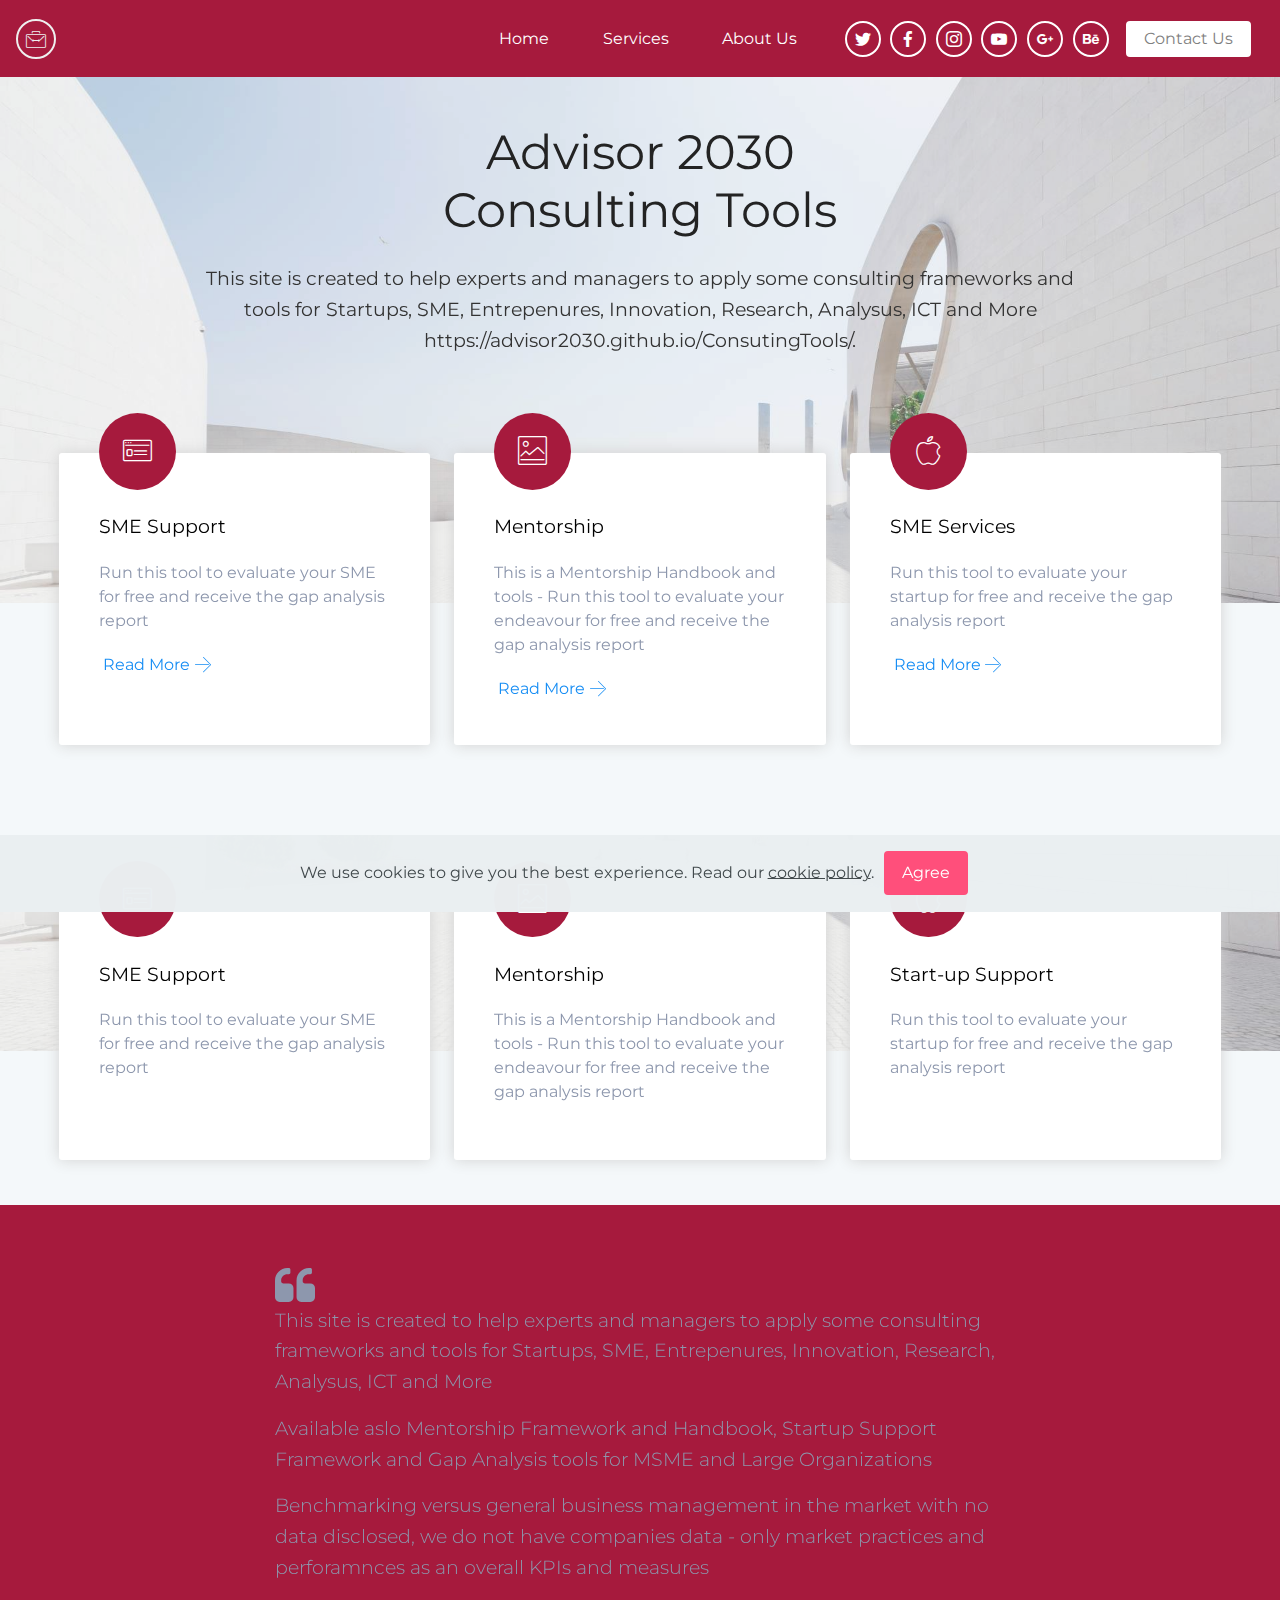
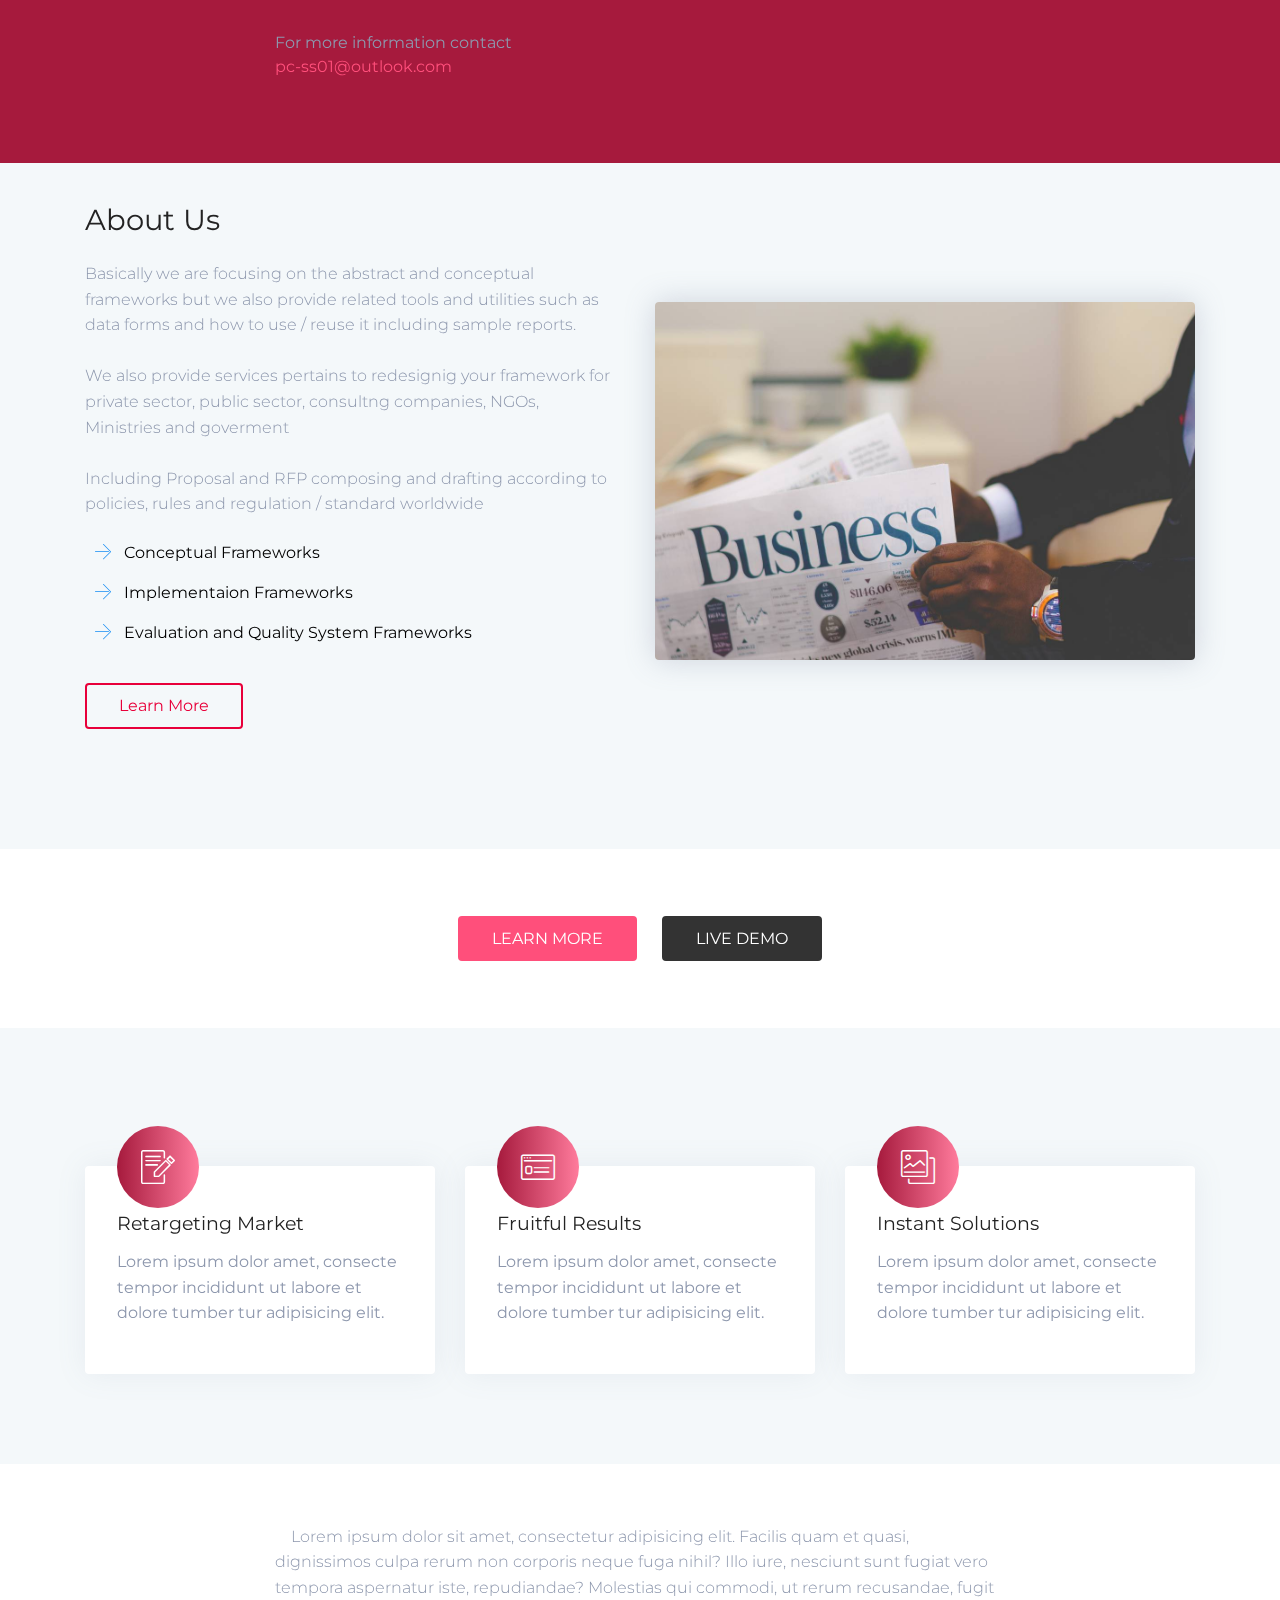
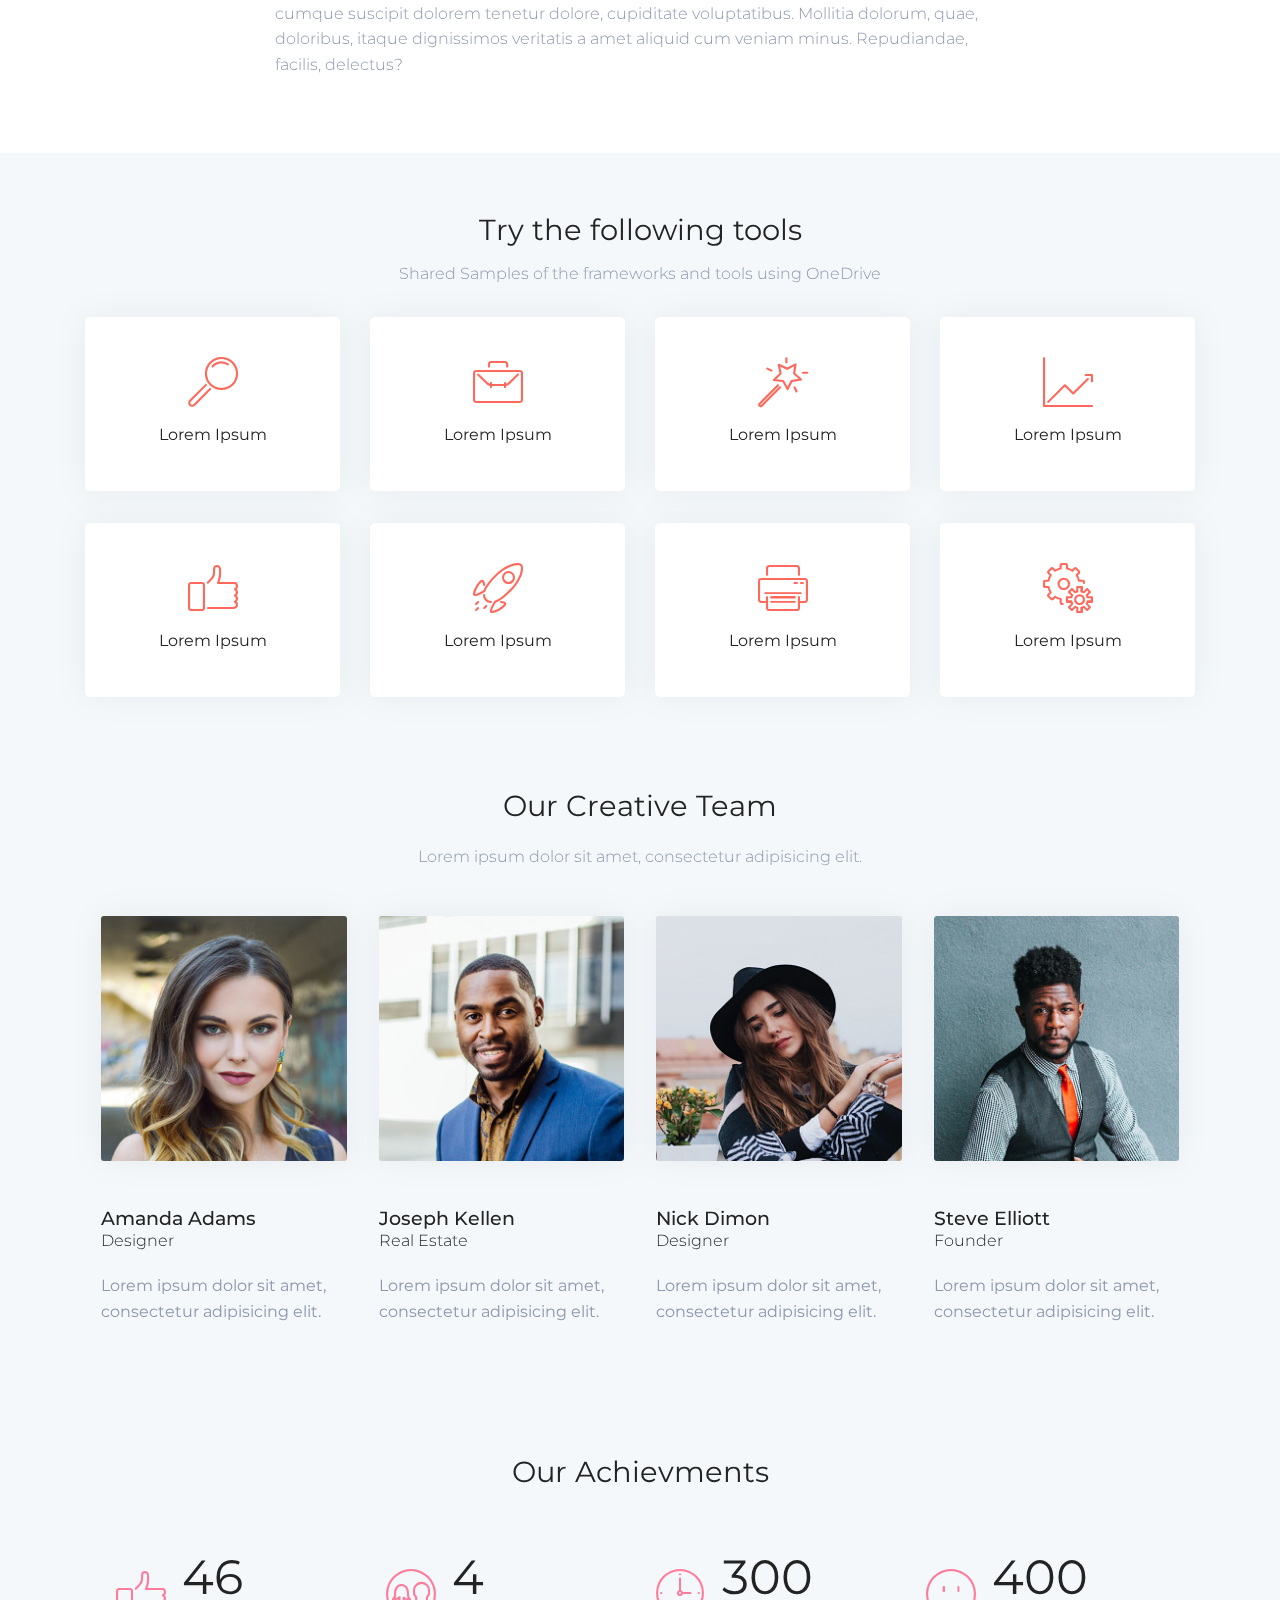
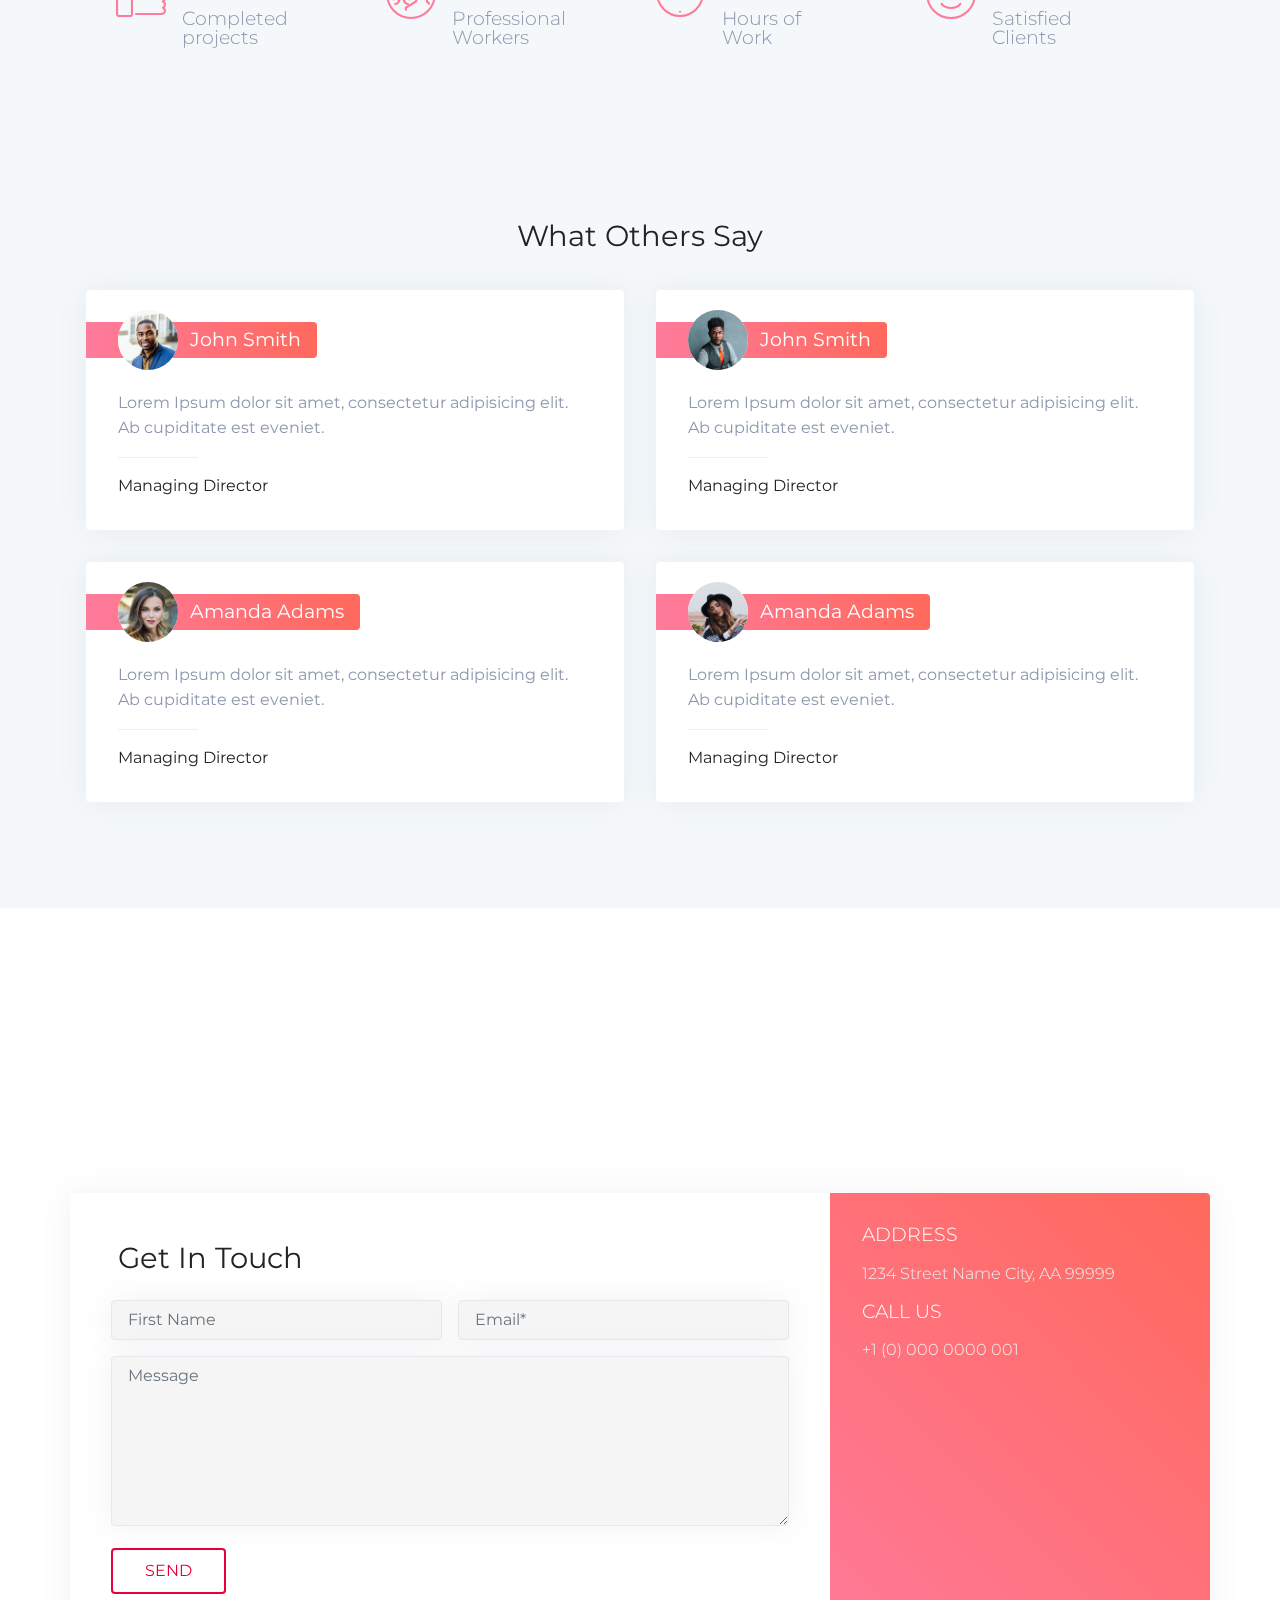
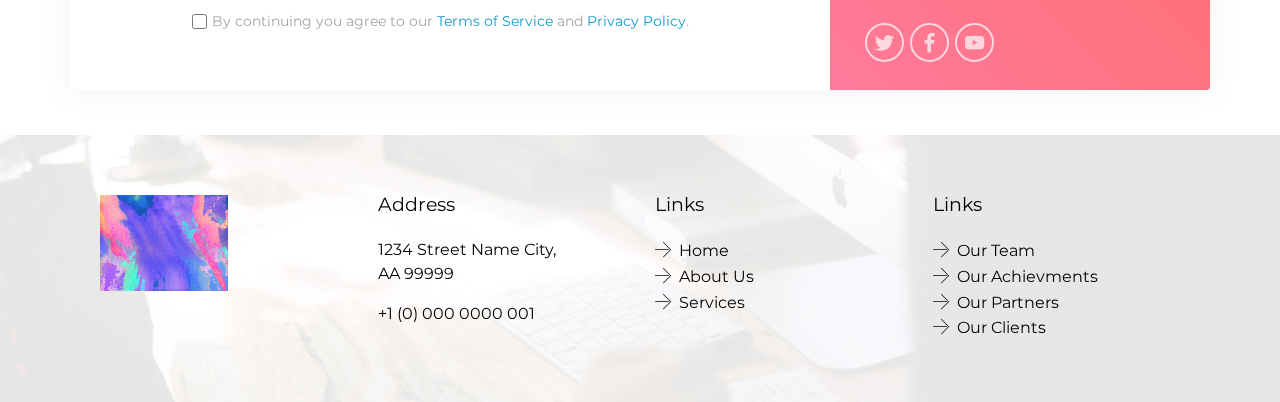
==== index.html @ d81f2af4 "Add files via upload" ====
<!DOCTYPE html>
<html  >
<head>
  <!-- Site made with Mobirise Website Builder v4.12.3, https://mobirise.com -->
  <meta charset="UTF-8">
  <meta http-equiv="X-UA-Compatible" content="IE=edge">
  <meta name="generator" content="Mobirise v4.12.3, mobirise.com">
  <meta name="viewport" content="width=device-width, initial-scale=1, minimum-scale=1">
  <link rel="shortcut icon" href="assets/images/logo2.png" type="image/x-icon">
  <meta name="description" content="">
  
  
  <title>Home</title>
  <link rel="stylesheet" href="assets/web/assets/mobirise-icons/mobirise-icons.css">
  <link rel="stylesheet" href="assets/tether/tether.min.css">
  <link rel="stylesheet" href="assets/bootstrap/css/bootstrap.min.css">
  <link rel="stylesheet" href="assets/bootstrap/css/bootstrap-grid.min.css">
  <link rel="stylesheet" href="assets/bootstrap/css/bootstrap-reboot.min.css">
  <link rel="stylesheet" href="assets/dropdown/css/style.css">
  <link rel="stylesheet" href="assets/socicon/css/styles.css">
  <link rel="stylesheet" href="assets/web/assets/gdpr-plugin/gdpr-styles.css">
  <link rel="stylesheet" href="assets/theme/css/style.css">
  <link rel="stylesheet" href="assets/recaptcha.css">
  <link rel="preload" as="style" href="assets/mobirise/css/mbr-additional.css"><link rel="stylesheet" href="assets/mobirise/css/mbr-additional.css" type="text/css">
  
  
  

</head>
<body>

<!-- Analytics -->
Meligy consulting tools
<!-- /Analytics -->


  <section class="menu cid-rzB7jyCAAp" once="menu" id="menu2-j">

    
    

    <nav class="navbar navbar-dropdown navbar-fixed-top navbar-expand-lg">
        <div class="navbar-brand">
            
            <span class="navbar-caption-wrap"><a class="navbar-caption text-white display-5" href="https://mobiri.se"><span class="mbri-briefcase mbr-iconfont mbr-iconfont-btn" style="font-size: 20px; color: rgb(239, 239, 239);"></span></a></span>
        </div>
        <button class="navbar-toggler" type="button" data-toggle="collapse" data-target="#navbarSupportedContent" aria-controls="navbarNavAltMarkup" aria-expanded="false" aria-label="Toggle navigation">
            <div class="hamburger">
                <span></span>
                <span></span>
                <span></span>
                <span></span>
            </div>
        </button>
      <div class="collapse navbar-collapse" id="navbarSupportedContent">
            <ul class="navbar-nav nav-dropdown" data-app-modern-menu="true">
                <li class="nav-item">
                    <a class="nav-link link text-white display-4" href="https://mobiri.se">
                        Home
                    </a>
                </li>
                <li class="nav-item">
                    <a class="nav-link link text-white display-4" href="https://mobiri.se">
                        Services
                    </a>
                </li>
                <li class="nav-item">
                    <a class="nav-link link text-white display-4" href="https://mobiri.se">
                        About Us
                    </a>
                </li>
            </ul>
            <div class="icons-menu">
              <div class="soc-item">
                <a href="https://mobiri.se" target="_blank">
                  <span class="mbr-iconfont socicon socicon-twitter"></span>
                </a>
              </div>
              <div class="soc-item">
                <a href="https://mobiri.se" target="_blank">
                  <span class="mbr-iconfont socicon socicon-facebook"></span>
                </a>
              </div>
              <div class="soc-item">
                <a href="https://mobiri.se" target="_blank">
                  <span class="mbr-iconfont socicon socicon-instagram"></span>
                </a>
              </div>
              <div class="soc-item">
                <a href="https://mobiri.se" target="_blank">
                  <span class="mbr-iconfont socicon socicon-youtube"></span>
                </a>
              </div>
              <div class="soc-item">
                <a href="https://mobiri.se" target="_blank">
                  <span class="mbr-iconfont socicon socicon-googleplus"></span>
                </a>
              </div>
              <div class="soc-item">
                <a href="https://mobiri.se" target="_blank">
                  <span class="mbr-iconfont socicon socicon-behance"></span>
                </a>
              </div>
            </div>
            <div class="navbar-buttons mbr-section-btn"><a class="btn btn-sm btn-white display-4" href="https://mobiri.se">
                    Contact Us
                </a></div>
      </div>
    </nav>
</section>

<section class="header5 cid-qKSeIL708B mbr-parallax-background" id="header5-0">

    

    <div class="mbr-overlay" style="opacity: 0.3; background-color: rgb(255, 255, 255);">
    </div>

    <div class="container">
        <div class="media-container-row">
            <div class="mb-4 content-container col-md-10">
                <h1 class="mbr-section-title pb-3 mbr-fonts-style align-center display-1">Advisor 2030<br>Consulting Tools</h1>
                <p class="mbr-text pb-3 mbr-fonts-style p-descr align-center display-5">
                    This site is created to help experts and managers to apply some consulting frameworks and tools for Startups, SME, Entrepenures, Innovation, Research, Analysus, ICT and More<br>&nbsp;https://advisor2030.github.io/ConsutingTools/.&nbsp;<br></p>
            </div>
        </div>
    </div>
    <div class="container-boxes mbr-white">
        <div class="box-item">
            <div class="icon-block-top pb-4">
                <span class="mbr-iconfont mbri-sites display-2"></span>
            </div>
            <h4 class="box-item-title pb-3 mbr-fonts-style mbr-black display-5">SME Support</h4>
            <p class="box-item-text mbr-fonts-style display-7">Run this tool to evaluate your SME for free and receive the gap analysis report</p>
            <div class="mbr-section-btn"><a class="btn-underline mr-3 text-info display-4" href="index.html">Read More</a></div>
        </div>
        <div class="box-item">
            <div class="icon-block-top pb-4">
                <span class="mbr-iconfont mbri-photo display-2"></span>
            </div>
            <h4 class="box-item-title pb-3 mbr-fonts-style mbr-black display-5">Mentorship</h4>
            <p class="box-item-text mbr-fonts-style display-7">This is a Mentorship Handbook and tools - Run this tool to evaluate your endeavour for free and receive the gap analysis report</p>
            <div class="mbr-section-btn"><a class="btn-underline mr-3 text-info display-4" href="index.html">Read More</a></div>

        </div>
        <div class="box-item">
            <div class="icon-block-top pb-4">
                <span class="mbr-iconfont mbri-apple display-2"></span>
            </div>
            <h4 class="box-item-title pb-3 mbr-fonts-style mbr-black display-5">SME Services</h4>
            <p class="box-item-text mbr-fonts-style display-7">Run this tool to evaluate your startup for free and receive the gap analysis report </p>
            <div class="mbr-section-btn"><a class="btn-underline mr-3 text-info display-4" href="index.html">Read More</a></div>

        </div>
    </div>
</section>

<section class="header5 cid-spyzSb6jKd mbr-parallax-background" id="header5-6">

    

    <div class="mbr-overlay" style="opacity: 0.3; background-color: rgb(255, 255, 255);">
    </div>

    <div class="container">
        <div class="media-container-row">
            <div class="mb-4 content-container col-md-10">
                
                
            </div>
        </div>
    </div>
    <div class="container-boxes mbr-white">
        <div class="box-item">
            <div class="icon-block-top pb-4">
                <span class="mbr-iconfont mbri-sites display-2"></span>
            </div>
            <h4 class="box-item-title pb-3 mbr-fonts-style mbr-black display-5">SME Support</h4>
            <p class="box-item-text mbr-fonts-style display-7">Run this tool to evaluate your SME for free and receive the gap analysis report </p>
            
        </div>
        <div class="box-item">
            <div class="icon-block-top pb-4">
                <span class="mbr-iconfont mbri-photo display-2"></span>
            </div>
            <h4 class="box-item-title pb-3 mbr-fonts-style mbr-black display-5">Mentorship</h4>
            <p class="box-item-text mbr-fonts-style display-7">This is a Mentorship Handbook and tools - Run this tool to evaluate your endeavour for free and receive the gap analysis report </p>
            

        </div>
        <div class="box-item">
            <div class="icon-block-top pb-4">
                <span class="mbr-iconfont mbri-apple display-2"></span>
            </div>
            <h4 class="box-item-title pb-3 mbr-fonts-style mbr-black display-5">Start-up Support</h4>
            <p class="box-item-text mbr-fonts-style display-7">Run this tool to evaluate your startup for free and receive the gap analysis report&nbsp;</p>
            

        </div>
    </div>
</section>

<section class="mbr-section content6 cid-spv4ZEnisj" id="content6-3">

     

    <div class="container">
        <div class="row justify-content-center">
            <div class="col-12 col-md-10 col-lg-8">
                <div class="blockquote-quote align-left">
                    <svg class="gradient-element" x="0px" y="0px" width="475.082px" height="475.081px" viewBox="0 0 475.082 475.081" xml:space="preserve">
                        <g><g>
                            <path d="M164.45,219.27h-63.954c-7.614,0-14.087-2.664-19.417-7.994c-5.327-5.33-7.994-11.801-7.994-19.417v-9.132    c0-20.177,7.139-37.401,21.416-51.678c14.276-14.272,31.503-21.411,51.678-21.411h18.271c4.948,0,9.229-1.809,12.847-5.424    c3.616-3.617,5.424-7.898,5.424-12.847V54.819c0-4.948-1.809-9.233-5.424-12.85c-3.617-3.612-7.898-5.424-12.847-5.424h-18.271    c-19.797,0-38.684,3.858-56.673,11.563c-17.987,7.71-33.545,18.132-46.68,31.267c-13.134,13.129-23.553,28.688-31.262,46.677    C3.855,144.039,0,162.931,0,182.726v200.991c0,15.235,5.327,28.171,15.986,38.834c10.66,10.657,23.606,15.985,38.832,15.985    h109.639c15.225,0,28.167-5.328,38.828-15.985c10.657-10.663,15.987-23.599,15.987-38.834V274.088    c0-15.232-5.33-28.168-15.994-38.832C192.622,224.6,179.675,219.27,164.45,219.27z"></path>
                            <path d="M459.103,235.256c-10.656-10.656-23.599-15.986-38.828-15.986h-63.953c-7.61,0-14.089-2.664-19.41-7.994    c-5.332-5.33-7.994-11.801-7.994-19.417v-9.132c0-20.177,7.139-37.401,21.409-51.678c14.271-14.272,31.497-21.411,51.682-21.411    h18.267c4.949,0,9.233-1.809,12.848-5.424c3.613-3.617,5.428-7.898,5.428-12.847V54.819c0-4.948-1.814-9.233-5.428-12.85    c-3.614-3.612-7.898-5.424-12.848-5.424h-18.267c-19.808,0-38.691,3.858-56.685,11.563c-17.984,7.71-33.537,18.132-46.672,31.267    c-13.135,13.129-23.559,28.688-31.265,46.677c-7.707,17.987-11.567,36.879-11.567,56.674v200.991    c0,15.235,5.332,28.171,15.988,38.834c10.657,10.657,23.6,15.985,38.828,15.985h109.633c15.229,0,28.171-5.328,38.827-15.985    c10.664-10.663,15.985-23.599,15.985-38.834V274.088C475.082,258.855,469.76,245.92,459.103,235.256z"></path>
                        </g></g>
                    </svg>
                </div>
                <div class="mbr-text mbr-fonts-style pb-3 mbr-light display-5"><p>This site is created to help experts and managers to apply some consulting frameworks and tools for Startups, SME, Entrepenures, Innovation, Research, Analysus, ICT and More&nbsp;</p><p>Available aslo Mentorship Framework and Handbook, Startup Support Framework and Gap Analysis tools for MSME and Large Organizations</p><p>Benchmarking versus general business management in the market with no data disclosed, we do not have companies data - only market practices and perforamnces as an overall KPIs and measures</p></div>
                <div class="signature mbr-fonts-style align-left pt-3 display-7">For more information contact&nbsp;<br><a href="mailto:pc-ss01@outlook.com">pc-ss01@outlook.com</a>&nbsp;<br><br></div>
            </div>
        </div>
    </div>
</section>

<section class="features7 cid-qKSfgPX2iU" id="features7-3">
    

    

    <div class="container">
        <div class="row main-row">
            <div class="text-content mb-4 col-lg-6">
                <h2 class="mb-4 mbr-fonts-style mbr-section-title display-2">About Us</h2>
                <h3 class="mbr-fonts-style mbr-text align-left mbr-light display-7">Basically we are focusing on the abstract and conceptual frameworks but we also provide related tools and utilities such as data forms and how to use / reuse it including sample reports.&nbsp;<br><br>We also provide services pertains to redesignig your framework for private sector, public sector, consultng companies, NGOs, Ministries and goverment&nbsp;<br><br>Including Proposal and RFP composing and drafting according to policies, rules and regulation / standard worldwide</h3>
                <div class="list counter-container col-12  mbr-fonts-style mbr-black display-7">
                    <ul>
                        <li>Conceptual Frameworks</li>
                        <li>
                            Implementaion Frameworks</li>
                        <li>
                            Evaluation and Quality System Frameworks</li>
                    </ul>
                </div>
                <div class="mbr-section-btn align-left pt-3"><a class="btn btn-md btn-primary-outline display-4" href="index.html">Learn More</a></div>
            </div>
     
            <div class="mbr-figure col-lg-6">
                <img src="assets/images/07.jpg" alt="Mobirise">
            </div>

        </div>
    </div>
</section>

<section class="mbr-section content8 cid-spv4iAvdah" id="content2-2">

    

    <div class="container">
        <div class="media-container-row title">
            <div class="col-md-10 col-lg-8">
                <div class="mbr-section-btn align-center">
                    <a class="btn btn-primary btn-md display-4" href="https://mobiri.se">LEARN MORE</a>
                    <a class="btn btn-black btn-md display-4" href="https://mobiri.se">LIVE DEMO</a>
                </div>
            </div>
        </div>
    </div>
</section>

<section class="features2 cid-spv48Pnohk" id="features2-0">

	

	
	<div class="container">
		
		

		<div class="row justify-content-left pt-5">
			<div class="col-md-6 row-item col-lg-4">
				<div class="wrapper">
					<div class="card-img pb-3 align-left">
						<span class="mbr-iconfont mbri-edit"></span>
					</div>
					<h4 class="mbr-fonts-style mbr-card-title align-left pb-2 display-5">Retargeting Market</h4>

					<p class="mbr-text mbr-fonts-style align-left display-7">Lorem ipsum dolor amet, consecte tempor incididunt ut labore et dolore tumber tur adipisicing elit.</p>
				</div>
			</div>

			<div class="col-md-6 row-item col-lg-4">
				<div class="wrapper">
					<div class="card-img pb-3 align-left">
						<span class="mbr-iconfont mbri-sites"></span>
					</div>
					<h4 class="mbr-fonts-style mbr-card-title align-left pb-2 display-5">Fruitful Results</h4>

					<p class="mbr-text mbr-fonts-style align-left display-7">Lorem ipsum dolor amet, consecte tempor incididunt ut labore et dolore tumber tur adipisicing elit.</p>
				</div>
			</div>

			<div class="col-md-6 row-item col-lg-4">
				<div class="wrapper">
					<div class="card-img pb-3 align-left">
						<span class="mbr-iconfont mbri-photos"></span>
					</div>
					<h4 class="mbr-fonts-style mbr-card-title align-left pb-2 display-5">Instant Solutions</h4>
					<p class="mbr-text mbr-fonts-style align-left display-7">Lorem ipsum dolor amet, consecte tempor incididunt ut labore et dolore tumber tur adipisicing elit.</p>
				</div>
			</div>

			
		</div>
	</div>
</section>

<section class="mbr-section content1 cid-spv4dKAKSU" id="content1-1">
    
     

    <div class="container">
        <div class="row justify-content-center">
            <div class="col-lg-8 col-md-10">
                <p class="mbr-text mbr-fonts-style mbr-light display-7">&nbsp;&nbsp;&nbsp;&nbsp;Lorem ipsum dolor sit amet, consectetur adipisicing elit. Facilis quam et quasi, dignissimos culpa rerum non corporis neque fuga nihil? Illo iure, nesciunt sunt fugiat vero tempora aspernatur iste, repudiandae? Molestias qui commodi, ut rerum recusandae, fugit cumque suscipit dolorem tenetur dolore, cupiditate voluptatibus. Mollitia dolorum, quae, doloribus, itaque dignissimos veritatis a amet aliquid cum veniam minus. Repudiandae, facilis, delectus?
                </p>
            </div>
        </div>
    </div>
</section>

<section class="features11 cid-qKSpeMafIm" id="features11-d">

	

	
	<div class="container">
		<h2 class="mbr-fonts-style mbr-section-title align-center  display-2">Try the following tools</h2>
		<h3 class="mbr-fonts-style mbr-section-subtitle align-center mbr-light pt-3 display-7">Shared Samples of the frameworks and tools using OneDrive</h3>
		<div class="row justify-content-center pt-4">
			<div class="col-md-6 col-lg-3 row-item">
				<div class="wrapper">
					<div class="card-img pb-3 align-center">
						<span class="mbr-iconfont mbri-search"></span>
					</div>
					<h4 class="mbr-fonts-style mbr-card-title align-center display-7">Lorem Ipsum</h4>
				</div>
			</div>

			<div class="col-md-6 col-lg-3 row-item">
				<div class="wrapper">
					<div class="card-img pb-3 align-center">
						<span class="mbr-iconfont mbri-briefcase"></span>
					</div>
					<h4 class="mbr-fonts-style mbr-card-title align-center display-7">Lorem Ipsum</h4>
				</div>
			</div>

			<div class="col-md-6 col-lg-3 row-item">
				<div class="wrapper">
					<div class="card-img pb-3 align-center">
						<span class="mbr-iconfont mbri-magic-stick"></span>
					</div>
					<h4 class="mbr-fonts-style mbr-card-title align-center display-7">Lorem Ipsum </h4>
				</div>
			</div>

			<div class="col-md-6 col-lg-3 row-item">
				<div class="wrapper">
					<div class="card-img pb-3 align-center">
						<span class="mbr-iconfont mbri-growing-chart"></span>
					</div>
					<h4 class="mbr-fonts-style mbr-card-title align-center display-7">Lorem Ipsum</h4>
				</div>
			</div>
			<div class="col-md-6 col-lg-3 row-item">
				<div class="wrapper">
					<div class="card-img pb-3 align-center">
						<span class="mbr-iconfont mbri-like"></span>
					</div>
					<h4 class="mbr-fonts-style mbr-card-title align-center display-7">Lorem Ipsum</h4>
				</div>
			</div>
			<div class="col-md-6 col-lg-3 row-item">
				<div class="wrapper">
					<div class="card-img pb-3 align-center">
						<span class="mbr-iconfont mbri-rocket"></span>
					</div>
					<h4 class="mbr-fonts-style mbr-card-title align-center display-7">Lorem Ipsum</h4>
				</div>
			</div>
			<div class="col-md-6 col-lg-3 row-item">
				<div class="wrapper">
					<div class="card-img pb-3 align-center">
						<span class="mbr-iconfont mbri-print"></span>
					</div>
					<h4 class="mbr-fonts-style mbr-card-title align-center display-7">Lorem Ipsum</h4>
				</div>
			</div>
			<div class="col-md-6 col-lg-3 row-item">
				<div class="wrapper">
					<div class="card-img pb-3 align-center">
						<span class="mbr-iconfont mbri-setting"></span>
					</div>
					<h4 class="mbr-fonts-style mbr-card-title align-center display-7">Lorem Ipsum</h4>
				</div>
			</div>
		</div>
	</div>
</section>

<section class="teams2 cid-qKShKWCbRl" id="teams2-5">
    
    

    
    <div class="container">
        <h2 class="mbr-section-title pb-3 mbr-fonts-style align-center display-2" data-appselector=".mbr-section-title ">Our Creative Team</h2>
        <h3 class="mbr-section-subtitle pb-4 mbr-fonts-style align-center mbr-light display-7">
            Lorem ipsum dolor sit amet, consectetur adipisicing elit.
        </h3>
        <div class="media-container-row">

            <div class="card p-3 col-12 col-md-6 col-lg-3">
                <div class="card-img mb-5">
                    <img class="img-icon" src="assets/images/face2.jpg" alt="Mobirise">
                </div>
                <div class="card-box align-left">
                    <h4 class="card-title mbr-fonts-style mbr-semibold display-5">
                        Amanda Adams
                    </h4>
                    <h5 class="user-desc mbr-fonts-style display-4">Designer</h5>
                    <p class="mbr-text mbr-fonts-style display-7">
                        Lorem ipsum dolor sit amet, consectetur adipisicing elit.
                    </p>
                    
                </div>
            </div>

            <div class="card p-3 col-12 col-md-6 align-left col-lg-3">
                <div class="card-img mb-5">
                    <img class="img-icon" src="assets/images/face1.jpg" alt="Mobirise">
                </div>
                <div class="card-box">
                    <h4 class="card-title mbr-fonts-style mbr-semibold display-5">
                        Joseph Kellen
                    </h4>
                    <h5 class="user-desc mbr-fonts-style display-4">
                        Real Estate
                    </h5>
                    <p class="mbr-text mbr-fonts-style display-7">
                        Lorem ipsum dolor sit amet, consectetur adipisicing elit.
                    </p>
                    
                </div>
            </div>

            <div class="card p-3 col-12 col-md-6 align-left col-lg-3">
                <div class="card-img mb-5">
                    <img class="img-icon" src="assets/images/face4.jpg" alt="Mobirise">
                </div>
                <div class="card-box">
                    <h4 class="card-title mbr-fonts-style mbr-semibold display-5">
                        Nick Dimon
                    </h4>
                    <h5 class="user-desc mbr-fonts-style display-4">
                        Designer</h5>
                    <p class="mbr-text mbr-fonts-style display-7">
                        Lorem ipsum dolor sit amet, consectetur adipisicing elit.
                    </p>
                    
                </div>
            </div>

            <div class="card p-3 col-12 col-md-6 align-left col-lg-3">
                <div class="card-img mb-5">
                    <div class="img-holder">
                        <img class="img-icon" src="assets/images/face3.jpg" alt="Mobirise">
                    </div>
                </div>
                <div class="card-box">
                    <h4 class="card-title mbr-fonts-style mbr-semibold display-5">
                        Steve Elliott
                    </h4>
                    <h5 class="user-desc mbr-fonts-style display-4">
                        Founder</h5>
                    <p class="mbr-text mbr-fonts-style display-7">
                        Lorem ipsum dolor sit amet, consectetur adipisicing elit.
                    </p>
                    
                </div>
            </div>

        </div>
    </div>
</section>

<section class="counters2 counters cid-qKSi69jkKQ" id="counters2-6">

    

    

    <div class="container">
        <h2 class="mbr-section-title  align-center mbr-fonts-style display-2">
            Our Achievments</h2>
        

        <div class="container pt-4 mt-2">
            <div class="media-container-row">
                <div class="card p-3 align-center col-12 col-md-6 col-lg-3">
                    <div class="panel-item">
                        <div class="icon-wrap ">
                            <span class="mbr-iconfont mbri-like" style="color: rgb(255, 123, 156); fill: rgb(255, 123, 156);"></span>
                        </div>

                        <div class="card-text">
                            <h3 class="count pt-3  mbr-fonts-style display-1">
                                  46</h3>
                            <h4 class="mbr-content-title mbr-light mbr-fonts-style display-5">Completed <br>projects</h4>
                        </div>
                    </div>
                </div>


                <div class="card p-3 align-center col-12 col-md-6 col-lg-3">
                    <div class="panel-item">
                        <div class="icon-wrap ">
                            <span class="mbr-iconfont mbri-users" style="color: rgb(255, 123, 156); fill: rgb(255, 123, 156);"></span>
                        </div>
                        <div class="card-text">
                            <h3 class="count pt-3  mbr-fonts-style display-1">
                                  4
                            </h3>
                            <h4 class="mbr-content-title mbr-light mbr-fonts-style display-5">
                                Professional<br>Workers</h4>
                        </div>
                    </div>
                </div>

                <div class="card p-3 align-center col-12 col-md-6 col-lg-3">
                    <div class="panel-item">
                        <div class="icon-wrap ">
                            <span class="mbr-iconfont mbri-clock" style="color: rgb(255, 123, 156); fill: rgb(255, 123, 156);"></span>
                        </div>
                        <div class="card-text">
                            <h3 class="count pt-3  mbr-fonts-style display-1">
                                  300
                            </h3>
                            <h4 class="mbr-content-title mbr-light mbr-fonts-style display-5">
                                Hours of<br>Work</h4>
                        </div>
                    </div>
                </div>


                <div class="card p-3 align-center col-12 col-md-6 col-lg-3">
                    <div class="panel-item">
                        <div class="icon-wrap ">
                            <span class="mbr-iconfont mbri-smile-face" style="color: rgb(255, 123, 156); fill: rgb(255, 123, 156);"></span>
                        </div>

                        <div class="card-texts">
                             <h3 class="count pt-3  mbr-fonts-style display-1">
                                  400
                            </h3>
                            <h4 class="mbr-content-title mbr-light mbr-fonts-style display-5">
                                Satisfied<br>Clients</h4>
                        </div>
                    </div>
                </div>
            </div>
        </div>
   </div>
</section>

<section class="testimonials2 cid-qKSrnk6eVJ" id="testimonials2-e">
    
    

    
    <div class="container">
        <h2 class="mbr-fonts-style mb-3 align-center display-2">What Others Say</h2>
        
        <div class="row justify-content-center pt-2">
            <div class="card col-12 col-md-6">
                <div class="card-box">
                    <div class="card-header">
                        <div class="card-img">
                            <img src="assets/images/face1.jpg" alt="Mobirise">
                        </div>
                        <h4 class="card-title mbr-fonts-style align-center mb-0 mbr-white display-5">
                            John Smith
                        </h4>
                    </div>
                    <p class="mbr-text card-text mbr-fonts-style align-left m-0 display-7">
                        Lorem Ipsum dolor sit amet, consectetur adipisicing elit. Ab cupiditate est eveniet.
                    </p>
                    <div class="underline align-left">
                         <div class="line"></div>
                    </div>
                    <p class="mbr-text card-sign mbr-fonts-style align-left mb-0 display-7">
                        Managing Director
                    </p>
                </div>
            </div>


            <div class="card col-12 col-md-6">
                <div class="card-box">
                    <div class="card-header">
                        <div class="card-img">
                            <img src="assets/images/face3.jpg" alt="Mobirise">
                        </div>
                        <h4 class="card-title mbr-fonts-style align-center mb-0 mbr-white display-5">
                            John Smith
                        </h4>
                    </div>
                    <p class="mbr-text card-text mbr-fonts-style align-left m-0 display-7">
                        Lorem Ipsum dolor sit amet, consectetur adipisicing elit. Ab cupiditate est eveniet.
                    </p>
                    <div class="underline align-left">
                         <div class="line"></div>
                    </div>
                    <p class="mbr-text card-sign mbr-fonts-style align-left mb-0 display-7">
                        Managing Director
                    </p>
                </div>
            </div>


        </div>
    </div>
</section>

<section class="testimonials2 cid-qKSrquoh0F" id="testimonials2-f">
    
    

    
    <div class="container">
        
        
        <div class="row justify-content-center">
            <div class="card col-12 col-md-6">
                <div class="card-box">
                    <div class="card-header">
                        <div class="card-img">
                            <img src="assets/images/face2-500x500.jpg" alt="Mobirise" title="">
                        </div>
                        <h4 class="card-title mbr-fonts-style align-center mb-0 mbr-white display-5">
                            Amanda Adams</h4>
                    </div>
                    <p class="mbr-text card-text mbr-fonts-style align-left m-0 display-7">
                        Lorem Ipsum dolor sit amet, consectetur adipisicing elit. Ab cupiditate est eveniet.
                    </p>
                    <div class="underline align-left">
                         <div class="line"></div>
                    </div>
                    <p class="mbr-text card-sign mbr-fonts-style align-left mb-0 display-7">
                        Managing Director
                    </p>
                </div>
            </div>


            <div class="card col-12 col-md-6">
                <div class="card-box">
                    <div class="card-header">
                        <div class="card-img">
                            <img src="assets/images/face4-500x500.jpg" alt="Mobirise" title="">
                        </div>
                        <h4 class="card-title mbr-fonts-style align-center mb-0 mbr-white display-5">
                            Amanda Adams</h4>
                    </div>
                    <p class="mbr-text card-text mbr-fonts-style align-left m-0 display-7">
                        Lorem Ipsum dolor sit amet, consectetur adipisicing elit. Ab cupiditate est eveniet.
                    </p>
                    <div class="underline align-left">
                         <div class="line"></div>
                    </div>
                    <p class="mbr-text card-sign mbr-fonts-style align-left mb-0 display-7">
                        Managing Director
                    </p>
                </div>
            </div>


        </div>
    </div>
</section>

<section class="map1 cid-rzB8msI2zJ" id="form2-k">

     

    <div class="google-map"><iframe frameborder="0" style="border:0" src="https://www.google.com/maps/embed/v1/place?key=AIzaSyCNveGQ9bfpKFwWzQLLftrR9hNiHwdqQG8&amp;q=place_id:ChIJ674hC6Y_WBQRujtC6Jay33k" allowfullscreen=""></iframe></div>

    <div class="container wrapper">
        <div class="row main-row">
            <div class="col-sm-12 col-lg-8 col-md-6 form-container" data-form-type="formoid">
                <!---Formbuilder Form--->
                <form action="https://mobirise.com/" method="POST" class="mbr-form form-with-styler" data-form-title="My Mobirise Form"><input type="hidden" name="email" data-form-email="true" value="LoSwuzKIuymSxs6QPHSB7WdoFaEpqgf4+fYYgSpXcXUX+JESwpIV3lTz442fxvW2NpxTG3pGtgIzZlbFro8SsjgFfDvhJomcwkC/pcwx4aam9p5tDeCGyuCC5I8YHqoQ.6PChl48yGjoB8cOLyb8JuJIJgDftPgz/TWHeNaHf4kaT+8TpGbmV9CBEzMSSreykgqEUXDdV/7T/sTK8Ud51ISy6dLP9QJSQUcImE3BgcjGyTOzqQN9SQVrJDAzTZe7I">
                    <div class="row">
                        <div hidden="hidden" data-form-alert="" class="alert alert-success col-12">Thanks for filling out the form!</div>
                        <div hidden="hidden" data-form-alert-danger="" class="alert alert-danger col-12">
                        </div>
                    </div>
                    <div class="dragArea row">
                        <div class="col-md-12">
                            <h2 class="mbr-fonts-style mbr-section-title mbr-fonts-style pb-3 display-2">Get In Touch</h2>
                        </div>
                        <div class="col-md-12 col-lg-6 form-group" data-for="firstname">
                            <input type="text" name="firstname" placeholder="First Name" data-form-field="First Name" required="required" class="form-control display-7" id="firstname-form2-k">
                        </div>
                        <div data-for="email" class="col-md-12 col-lg-6 form-group">
                            <input type="email" name="email" placeholder="Email*" data-form-field="Email" class="form-control display-7" required="required" id="email-form2-k">
                        </div>
                        
                        
                        <div data-for="message" class="col-md-12   form-group">
                            <textarea name="message" placeholder="Message" data-form-field="Message" class="form-control display-7" id="message-form2-k"></textarea>
                        </div>
                        <div class="col-md-12 input-group-btn"><button type="submit" class="btn btn-form btn-primary-outline display-4">SEND</button></div>
                    </div>
                <span class="gdpr-block">
<label>
<span class="textGDPR" style="color: #a7a7a7"><input type="checkbox" name="gdpr" id="gdpr-form2-k" required="">By continuing you agree to our <a style="color: #149dcc; text-decoration: none;" href="terms.html">Terms of Service</a> and <a style="color: #149dcc; text-decoration: none;" href="policy.html">Privacy Policy</a>.</span>
</label>
</span></form><!---Formbuilder Form--->
            </div>
            <div class="col-sm-12 col-lg-4 col-md-6 px-0 text-block">            
                <div class="content-panel">
                    <div class="text-block pb-3">
                        <h3 class="mbr-title mbr-fonts-style align-left mbr-white pb-2 mbr-light display-5">ADDRESS</h3>
                        <p class="mbr-text mbr-fonts-style align-left m-0 display-4">
                            1234 Street Name City, AA 99999
                        </p>
                    </div>
                    <div class="text-block pb-3">
                        <h3 class="mbr-title mbr-fonts-style align-left mbr-white pb-2 mbr-light display-5">CALL US</h3>
                        <p class="mbr-text mbr-fonts-style align-left m-0 display-4">
                            +1 (0) 000 0000 001
                        </p>
                    </div>
                    
                    <div class="social-list pl-0 mb-0 pt-4">
                        <div class="soc-item">
                            <a href="https://twitter.com/mobirise" target="_blank">
                                <span class="socicon-twitter socicon mbr-iconfont mbr-iconfont-social"></span>
                            </a>
                        </div>
                        <div class="soc-item">
                            <a href="https://www.facebook.com/pages/Mobirise/1616226671953247" target="_blank">
                                <span class="socicon-facebook socicon mbr-iconfont mbr-iconfont-social"></span>
                            </a>
                        </div>
                        <div class="soc-item">
                            <a href="https://www.youtube.com/c/mobirise" target="_blank">
                                <span class="socicon-youtube socicon mbr-iconfont mbr-iconfont-social"></span>
                            </a>
                        </div>
                        
                        
                        
                    </div>
                </div>
            </div>
        </div>
    </div>
</section>

<section class="footer1 cid-qKSj0s9f9b" id="footer3-a">

    

    <div class="mbr-overlay" style="background-color: rgb(255, 255, 255); opacity: 0.9;"></div>

    <div class="container">
        <div class="media-container-row content text-white">
            <div class="col-12 col-lg-3 col-md-6">
                <div class="media-wrap">
                    <a href="index.html">
                        <img src="assets/images/7sr.gif" alt="Mobirise" title="">
                    </a>
                </div>
                
            </div>
            <div class="col-12 col-lg-3 mbr-fonts-style mbr-black col-md-6">
                <h5 class="pb-3 column-title display-5">
                    Address
                </h5>
                <div class="contact-list display-7">
                    
                    
                <div class="list-item">
                        
                        <p>1234 Street Name City, <br>AA 99999</p>
                    </div><div class="list-item">
                        
                        <p>+1 (0) 000 0000 001</p>
                    </div></div>
            </div>
            <div class="col-12 col-lg-3 mbr-fonts-style mbr-black col-md-6">
                <h5 class="pb-3 column-title display-5">
                    Links
                </h5>
                <div class="mbr-text mbr-fonts-style display-7">
                    <ul class="list">
                        <li>Home</li>
                        <li>About Us</li>
                        <li>Services</li>
                    </ul>
                </div>
            </div>
            <div class="col-12 col-lg-3 mbr-fonts-style mbr-black col-md-6">
                <h5 class="pb-3 column-title display-5">
                    Links
                </h5>
                <div class="mbr-text mbr-fonts-style display-7">
                    <ul class="list">
                        <li>Our Team</li>
                        <li>Our Achievments<br></li>
                        <li>Our Partners</li><li>Our Clients</li>
                    </ul>
                </div>
            </div>
        </div>

        
    </div>
</section>


  <script src="assets/web/assets/jquery/jquery.min.js"></script>
  <script src="assets/popper/popper.min.js"></script>
  <script src="assets/tether/tether.min.js"></script>
  <script src="assets/bootstrap/js/bootstrap.min.js"></script>
  <script src="assets/dropdown/js/nav-dropdown.js"></script>
  <script src="assets/dropdown/js/navbar-dropdown.js"></script>
  <script src="assets/smoothscroll/smooth-scroll.js"></script>
  <script src="assets/web/assets/cookies-alert-plugin/cookies-alert-core.js"></script>
  <script src="assets/web/assets/cookies-alert-plugin/cookies-alert-script.js"></script>
  <script src="assets/touch-swipe/jquery.touch-swipe.min.js"></script>
  <script src="assets/parallax/jarallax.min.js"></script>
  <script src="assets/viewportchecker/jquery.viewportchecker.js"></script>
  <script src="assets/theme/js/script.js"></script>
  <script src="assets/formoid.min.js"></script>
  
  
<input name="cookieData" type="hidden" data-cookie-customDialogSelector='null' data-cookie-colorText='#424a4d' data-cookie-colorBg='rgba(234, 239, 241, 0.99)' data-cookie-textButton='Agree' data-cookie-colorButton='' data-cookie-colorLink='#424a4d' data-cookie-underlineLink='true' data-cookie-text="We use cookies to give you the best experience. Read our <a href='privacy.html'>cookie policy</a>.">
  
</body>
</html>
---- assets/web/assets/mobirise-icons/mobirise-icons.css ----
@font-face {
  font-family: 'MobiriseIcons';
  src:  url('mobirise-icons.eot?spat4u');
  src:  url('mobirise-icons.eot?spat4u#iefix') format('embedded-opentype'),
    url('mobirise-icons.ttf?spat4u') format('truetype'),
    url('mobirise-icons.woff?spat4u') format('woff'),
    url('mobirise-icons.svg?spat4u#MobiriseIcons') format('svg');
  font-weight: normal;
  font-style: normal;
  font-display: swap;
}

[class^="mbri-"], [class*=" mbri-"] {
  /* use !important to prevent issues with browser extensions that change fonts */
  font-family: MobiriseIcons !important;
  speak: none;
  font-style: normal;
  font-weight: normal;
  font-variant: normal;
  text-transform: none;
  line-height: 1;

  /* Better Font Rendering =========== */
  -webkit-font-smoothing: antialiased;
  -moz-osx-font-smoothing: grayscale;
}

.mbri-add-submenu:before {
  content: "\e900";
}
.mbri-alert:before {
  content: "\e901";
}
.mbri-align-center:before {
  content: "\e902";
}
.mbri-align-justify:before {
  content: "\e903";
}
.mbri-align-left:before {
  content: "\e904";
}
.mbri-align-right:before {
  content: "\e905";
}
.mbri-android:before {
  content: "\e906";
}
.mbri-apple:before {
  content: "\e907";
}
.mbri-arrow-down:before {
  content: "\e908";
}
.mbri-arrow-next:before {
  content: "\e909";
}
.mbri-arrow-prev:before {
  content: "\e90a";
}
.mbri-arrow-up:before {
  content: "\e90b";
}
.mbri-bold:before {
  content: "\e90c";
}
.mbri-bookmark:before {
  content: "\e90d";
}
.mbri-bootstrap:before {
  content: "\e90e";
}
.mbri-briefcase:before {
  content: "\e90f";
}
.mbri-browse:before {
  content: "\e910";
}
.mbri-bulleted-list:before {
  content: "\e911";
}
.mbri-calendar:before {
  content: "\e912";
}
.mbri-camera:before {
  content: "\e913";
}
.mbri-cart-add:before {
  content: "\e914";
}
.mbri-cart-full:before {
  content: "\e915";
}
.mbri-cash:before {
  content: "\e916";
}
.mbri-change-style:before {
  content: "\e917";
}
.mbri-chat:before {
  content: "\e918";
}
.mbri-clock:before {
  content: "\e919";
}
.mbri-close:before {
  content: "\e91a";
}
.mbri-cloud:before {
  content: "\e91b";
}
.mbri-code:before {
  content: "\e91c";
}
.mbri-contact-form:before {
  content: "\e91d";
}
.mbri-credit-card:before {
  content: "\e91e";
}
.mbri-cursor-click:before {
  content: "\e91f";
}
.mbri-cust-feedback:before {
  content: "\e920";
}
.mbri-database:before {
  content: "\e921";
}
.mbri-delivery:before {
  content: "\e922";
}
.mbri-desktop:before {
  content: "\e923";
}
.mbri-devices:before {
  content: "\e924";
}
.mbri-down:before {
  content: "\e925";
}
.mbri-download:before {
  content: "\e989";
}
.mbri-drag-n-drop:before {
  content: "\e927";
}
.mbri-drag-n-drop2:before {
  content: "\e928";
}
.mbri-edit:before {
  content: "\e929";
}
.mbri-edit2:before {
  content: "\e92a";
}
.mbri-error:before {
  content: "\e92b";
}
.mbri-extension:before {
  content: "\e92c";
}
.mbri-features:before {
  content: "\e92d";
}
.mbri-file:before {
  content: "\e92e";
}
.mbri-flag:before {
  content: "\e92f";
}
.mbri-folder:before {
  content: "\e930";
}
.mbri-gift:before {
  content: "\e931";
}
.mbri-github:before {
  content: "\e932";
}
.mbri-globe:before {
  content: "\e933";
}
.mbri-globe-2:before {
  content: "\e934";
}
.mbri-growing-chart:before {
  content: "\e935";
}
.mbri-hearth:before {
  content: "\e936";
}
.mbri-help:before {
  content: "\e937";
}
.mbri-home:before {
  content: "\e938";
}
.mbri-hot-cup:before {
  content: "\e939";
}
.mbri-idea:before {
  content: "\e93a";
}
.mbri-image-gallery:before {
  content: "\e93b";
}
.mbri-image-slider:before {
  content: "\e93c";
}
.mbri-info:before {
  content: "\e93d";
}
.mbri-italic:before {
  content: "\e93e";
}
.mbri-key:before {
  content: "\e93f";
}
.mbri-laptop:before {
  content: "\e940";
}
.mbri-layers:before {
  content: "\e941";
}
.mbri-left-right:before {
  content: "\e942";
}
.mbri-left:before {
  content: "\e943";
}
.mbri-letter:before {
  content: "\e944";
}
.mbri-like:before {
  content: "\e945";
}
.mbri-link:before {
  content: "\e946";
}
.mbri-lock:before {
  content: "\e947";
}
.mbri-login:before {
  content: "\e948";
}
.mbri-logout:before {
  content: "\e949";
}
.mbri-magic-stick:before {
  content: "\e94a";
}
.mbri-map-pin:before {
  content: "\e94b";
}
.mbri-menu:before {
  content: "\e94c";
}
.mbri-mobile:before {
  content: "\e94d";
}
.mbri-mobile2:before {
  content: "\e94e";
}
.mbri-mobirise:before {
  content: "\e94f";
}
.mbri-more-horizontal:before {
  content: "\e950";
}
.mbri-more-vertical:before {
  content: "\e951";
}
.mbri-music:before {
  content: "\e952";
}
.mbri-new-file:before {
  content: "\e953";
}
.mbri-numbered-list:before {
  content: "\e954";
}
.mbri-opened-folder:before {
  content: "\e955";
}
.mbri-pages:before {
  content: "\e956";
}
.mbri-paper-plane:before {
  content: "\e957";
}
.mbri-paperclip:before {
  content: "\e958";
}
.mbri-photo:before {
  content: "\e959";
}
.mbri-photos:before {
  content: "\e95a";
}
.mbri-pin:before {
  content: "\e95b";
}
.mbri-play:before {
  content: "\e95c";
}
.mbri-plus:before {
  content: "\e95d";
}
.mbri-preview:before {
  content: "\e95e";
}
.mbri-print:before {
  content: "\e95f";
}
.mbri-protect:before {
  content: "\e960";
}
.mbri-question:before {
  content: "\e961";
}
.mbri-quote-left:before {
  content: "\e962";
}
.mbri-quote-right:before {
  content: "\e963";
}
.mbri-refresh:before {
  content: "\e964";
}
.mbri-responsive:before {
  content: "\e965";
}
.mbri-right:before {
  content: "\e966";
}
.mbri-rocket:before {
  content: "\e967";
}
.mbri-sad-face:before {
  content: "\e968";
}
.mbri-sale:before {
  content: "\e969";
}
.mbri-save:before {
  content: "\e96a";
}
.mbri-search:before {
  content: "\e96b";
}
.mbri-setting:before {
  content: "\e96c";
}
.mbri-setting2:before {
  content: "\e96d";
}
.mbri-setting3:before {
  content: "\e96e";
}
.mbri-share:before {
  content: "\e96f";
}
.mbri-shopping-bag:before {
  content: "\e970";
}
.mbri-shopping-basket:before {
  content: "\e971";
}
.mbri-shopping-cart:before {
  content: "\e972";
}
.mbri-sites:before {
  content: "\e973";
}
.mbri-smile-face:before {
  content: "\e974";
}
.mbri-speed:before {
  content: "\e975";
}
.mbri-star:before {
  content: "\e976";
}
.mbri-success:before {
  content: "\e977";
}
.mbri-sun:before {
  content: "\e978";
}
.mbri-sun2:before {
  content: "\e979";
}
.mbri-tablet:before {
  content: "\e97a";
}
.mbri-tablet-vertical:before {
  content: "\e97b";
}
.mbri-target:before {
  content: "\e97c";
}
.mbri-timer:before {
  content: "\e97d";
}
.mbri-to-ftp:before {
  content: "\e97e";
}
.mbri-to-local-drive:before {
  content: "\e97f";
}
.mbri-touch-swipe:before {
  content: "\e980";
}
.mbri-touch:before {
  content: "\e981";
}
.mbri-trash:before {
  content: "\e982";
}
.mbri-underline:before {
  content: "\e983";
}
.mbri-unlink:before {
  content: "\e984";
}
.mbri-unlock:before {
  content: "\e985";
}
.mbri-up-down:before {
  content: "\e986";
}
.mbri-up:before {
  content: "\e987";
}
.mbri-update:before {
  content: "\e988";
}
.mbri-upload:before {
 content: "\e926"; 
}
.mbri-user:before {
  content: "\e98a";
}
.mbri-user2:before {
  content: "\e98b";
}
.mbri-users:before {
  content: "\e98c";
}
.mbri-video:before {
  content: "\e98d";
}
.mbri-video-play:before {
  content: "\e98e";
}
.mbri-watch:before {
  content: "\e98f";
}
.mbri-website-theme:before {
  content: "\e990";
}
.mbri-wifi:before {
  content: "\e991";
}
.mbri-windows:before {
  content: "\e992";
}
.mbri-zoom-out:before {
  content: "\e993";
}
.mbri-redo:before {
  content: "\e994";
}
.mbri-undo:before {
  content: "\e995";
}
---- assets/dropdown/css/style.css ----
.navbar-dropdown {
  left: 0;
  padding: 0;
  position: absolute;
  right: 0;
  top: 0;
  transition: all 0.45s ease;
  z-index: 1030;
  background: #282828; }
  .navbar-dropdown .navbar-logo {
    margin-right: 0.8rem;
    transition: margin 0.3s ease-in-out;
    vertical-align: middle; }
    .navbar-dropdown .navbar-logo img {
      height: 3.125rem;
      transition: all 0.3s ease-in-out; }
    .navbar-dropdown .navbar-logo.mbr-iconfont {
      font-size: 3.125rem;
      line-height: 3.125rem; }
  .navbar-dropdown .navbar-caption {
    font-weight: 700;
    white-space: normal;
    vertical-align: -4px;
    line-height: 3.125rem !important; }
    .navbar-dropdown .navbar-caption, .navbar-dropdown .navbar-caption:hover {
      color: inherit;
      text-decoration: none; }
  .navbar-dropdown .mbr-iconfont + .navbar-caption {
    vertical-align: -1px; }
  .navbar-dropdown.navbar-fixed-top {
    position: fixed; }
  .navbar-dropdown .navbar-brand span {
    vertical-align: -4px; }
  .navbar-dropdown.bg-color.transparent {
    background: none; }
  .navbar-dropdown.navbar-short .navbar-brand {
    padding: 0.625rem 0; }
    .navbar-dropdown.navbar-short .navbar-brand span {
      vertical-align: -1px; }
  .navbar-dropdown.navbar-short .navbar-caption {
    line-height: 2.375rem !important;
    vertical-align: -2px; }
  .navbar-dropdown.navbar-short .navbar-logo {
    margin-right: 0.5rem; }
    .navbar-dropdown.navbar-short .navbar-logo img {
      height: 2.375rem; }
    .navbar-dropdown.navbar-short .navbar-logo.mbr-iconfont {
      font-size: 2.375rem;
      line-height: 2.375rem; }
  .navbar-dropdown.navbar-short .mbr-table-cell {
    height: 3.625rem; }
  .navbar-dropdown .navbar-close {
    left: 0.6875rem;
    position: fixed;
    top: 0.75rem;
    z-index: 1000; }
  .navbar-dropdown .hamburger-icon {
    content: "";
    display: inline-block;
    vertical-align: middle;
    width: 16px;
    -webkit-box-shadow: 0 -6px 0 1px #282828,0 0 0 1px #282828,0 6px 0 1px #282828;
    -moz-box-shadow: 0 -6px 0 1px #282828,0 0 0 1px #282828,0 6px 0 1px #282828;
    box-shadow: 0 -6px 0 1px #282828,0 0 0 1px #282828,0 6px 0 1px #282828; }

.dropdown-menu .dropdown-toggle[data-toggle="dropdown-submenu"]::after {
  border-bottom: 0.35em solid transparent;
  border-left: 0.35em solid;
  border-right: 0;
  border-top: 0.35em solid transparent;
  margin-left: 0.3rem; }

.dropdown-menu .dropdown-item:focus {
  outline: 0; }

.nav-dropdown {
  font-size: 0.75rem;
  font-weight: 500;
  height: auto !important; }
  .nav-dropdown .nav-btn {
    padding-left: 1rem; }
  .nav-dropdown .link {
    margin: .667em 1.667em;
    font-weight: 500;
    padding: 0;
    transition: color .2s ease-in-out; }
    .nav-dropdown .link.dropdown-toggle {
      margin-right: 2.583em; }
      .nav-dropdown .link.dropdown-toggle::after {
        margin-left: .25rem;
        border-top: 0.35em solid;
        border-right: 0.35em solid transparent;
        border-left: 0.35em solid transparent;
        border-bottom: 0; }
      .nav-dropdown .link.dropdown-toggle[aria-expanded="true"] {
        margin: 0;
        padding: 0.667em 3.263em  0.667em 1.667em; }
  .nav-dropdown .link::after,
  .nav-dropdown .dropdown-item::after {
    color: inherit; }
  .nav-dropdown .btn {
    font-size: 0.75rem;
    font-weight: 700;
    letter-spacing: 0;
    margin-bottom: 0;
    padding-left: 1.25rem;
    padding-right: 1.25rem; }
  .nav-dropdown .dropdown-menu {
    border-radius: 0;
    border: 0;
    left: 0;
    margin: 0;
    padding-bottom: 1.25rem;
    padding-top: 1.25rem;
    position: relative; }
  .nav-dropdown .dropdown-submenu {
    margin-left: 0.125rem;
    top: 0; }
  .nav-dropdown .dropdown-item {
    font-weight: 500;
    line-height: 2;
    padding: 0.3846em 4.615em 0.3846em 1.5385em;
    position: relative;
    transition: color .2s ease-in-out, background-color .2s ease-in-out; }
    .nav-dropdown .dropdown-item::after {
      margin-top: -0.3077em;
      position: absolute;
      right: 1.1538em;
      top: 50%; }
    .nav-dropdown .dropdown-item:focus, .nav-dropdown .dropdown-item:hover {
      background: none; }

@media (max-width: 767px) {
  .nav-dropdown.navbar-toggleable-sm {
    bottom: 0;
    display: none;
    left: 0;
    overflow-x: hidden;
    position: fixed;
    top: 0;
    transform: translateX(-100%);
    -ms-transform: translateX(-100%);
    -webkit-transform: translateX(-100%);
    width: 18.75rem;
    z-index: 999; } }
.nav-dropdown.navbar-toggleable-xl {
  bottom: 0;
  display: none;
  left: 0;
  overflow-x: hidden;
  position: fixed;
  top: 0;
  transform: translateX(-100%);
  -ms-transform: translateX(-100%);
  -webkit-transform: translateX(-100%);
  width: 18.75rem;
  z-index: 999; }

.nav-dropdown-sm {
  display: block !important;
  overflow-x: hidden;
  overflow: auto;
  padding-top: 3.875rem; }
  .nav-dropdown-sm::after {
    content: "";
    display: block;
    height: 3rem;
    width: 100%; }
  .nav-dropdown-sm.collapse.in ~ .navbar-close {
    display: block !important; }
  .nav-dropdown-sm.collapsing, .nav-dropdown-sm.collapse.in {
    transform: translateX(0);
    -ms-transform: translateX(0);
    -webkit-transform: translateX(0);
    transition: all 0.25s ease-out;
    -webkit-transition: all 0.25s ease-out;
    background: #282828; }
  .nav-dropdown-sm.collapsing[aria-expanded="false"] {
    transform: translateX(-100%);
    -ms-transform: translateX(-100%);
    -webkit-transform: translateX(-100%); }
  .nav-dropdown-sm .nav-item {
    display: block;
    margin-left: 0 !important;
    padding-left: 0; }
  .nav-dropdown-sm .link,
  .nav-dropdown-sm .dropdown-item {
    border-top: 1px dotted rgba(255, 255, 255, 0.1);
    font-size: 0.8125rem;
    line-height: 1.6;
    margin: 0 !important;
    padding: 0.875rem 2.4rem 0.875rem 1.5625rem !important;
    position: relative;
    white-space: normal; }
    .nav-dropdown-sm .link:focus, .nav-dropdown-sm .link:hover,
    .nav-dropdown-sm .dropdown-item:focus,
    .nav-dropdown-sm .dropdown-item:hover {
      background: rgba(0, 0, 0, 0.2) !important;
      color: #c0a375; }
  .nav-dropdown-sm .nav-btn {
    position: relative;
    padding: 1.5625rem 1.5625rem 0 1.5625rem; }
    .nav-dropdown-sm .nav-btn::before {
      border-top: 1px dotted rgba(255, 255, 255, 0.1);
      content: "";
      left: 0;
      position: absolute;
      top: 0;
      width: 100%; }
    .nav-dropdown-sm .nav-btn + .nav-btn {
      padding-top: 0.625rem; }
      .nav-dropdown-sm .nav-btn + .nav-btn::before {
        display: none; }
  .nav-dropdown-sm .btn {
    padding: 0.625rem 0; }
  .nav-dropdown-sm .dropdown-toggle[data-toggle="dropdown-submenu"]::after {
    margin-left: .25rem;
    border-top: 0.35em solid;
    border-right: 0.35em solid transparent;
    border-left: 0.35em solid transparent;
    border-bottom: 0; }
  .nav-dropdown-sm .dropdown-toggle[data-toggle="dropdown-submenu"][aria-expanded="true"]::after {
    border-top: 0;
    border-right: 0.35em solid transparent;
    border-left: 0.35em solid transparent;
    border-bottom: 0.35em solid; }
  .nav-dropdown-sm .dropdown-menu {
    margin: 0;
    padding: 0;
    position: relative;
    top: 0;
    left: 0;
    width: 100%;
    border: 0;
    float: none;
    border-radius: 0;
    background: none; }
  .nav-dropdown-sm .dropdown-submenu {
    left: 100%;
    margin-left: 0.125rem;
    margin-top: -1.25rem;
    top: 0; }

.navbar-toggleable-sm .nav-dropdown .dropdown-menu {
  position: absolute; }

.navbar-toggleable-sm .nav-dropdown .dropdown-submenu {
  left: 100%;
  margin-left: 0.125rem;
  margin-top: -1.25rem;
  top: 0; }

.navbar-toggleable-sm.opened .nav-dropdown .dropdown-menu {
  position: relative; }

.navbar-toggleable-sm.opened .nav-dropdown .dropdown-submenu {
  left: 0;
  margin-left: 00rem;
  margin-top: 0rem;
  top: 0; }

.is-builder .nav-dropdown.collapsing {
  transition: none !important; }

/*# sourceMappingURL=style.css.map */
---- assets/socicon/css/styles.css ----
@charset "UTF-8";

@font-face {
  font-family: 'Socicon';
  src:  url('../fonts/socicon.eot');
  src:  url('../fonts/socicon.eot?#iefix') format('embedded-opentype'),
    url('../fonts/socicon.woff2') format('woff2'),
    url('../fonts/socicon.ttf') format('truetype'),
    url('../fonts/socicon.woff') format('woff'),
    url('../fonts/socicon.svg#socicon') format('svg');
  font-weight: normal;
  font-style: normal;
}

[data-icon]:before {
  font-family: "socicon" !important;
  content: attr(data-icon);
  font-style: normal !important;
  font-weight: normal !important;
  font-variant: normal !important;
  text-transform: none !important;
  speak: none;
  line-height: 1;
  -webkit-font-smoothing: antialiased;
  -moz-osx-font-smoothing: grayscale;
}

[class^="socicon-"], [class*=" socicon-"] {
  /* use !important to prevent issues with browser extensions that change fonts */
  font-family: 'Socicon' !important;
  speak: none;
  font-style: normal;
  font-weight: normal;
  font-variant: normal;
  text-transform: none;
  line-height: 1;

  /* Better Font Rendering =========== */
  -webkit-font-smoothing: antialiased;
  -moz-osx-font-smoothing: grayscale;
}

.socicon-eitaa:before {
  content: "\e97c";
}
.socicon-soroush:before {
  content: "\e97d";
}
.socicon-bale:before {
  content: "\e97e";
}
.socicon-zazzle:before {
  content: "\e97b";
}
.socicon-society6:before {
  content: "\e97a";
}
.socicon-redbubble:before {
  content: "\e979";
}
.socicon-avvo:before {
  content: "\e978";
}
.socicon-stitcher:before {
  content: "\e977";
}
.socicon-googlehangouts:before {
  content: "\e974";
}
.socicon-dlive:before {
  content: "\e975";
}
.socicon-vsco:before {
  content: "\e976";
}
.socicon-flipboard:before {
  content: "\e973";
}
.socicon-ubuntu:before {
  content: "\e958";
}
.socicon-artstation:before {
  content: "\e959";
}
.socicon-invision:before {
  content: "\e95a";
}
.socicon-torial:before {
  content: "\e95b";
}
.socicon-collectorz:before {
  content: "\e95c";
}
.socicon-seenthis:before {
  content: "\e95d";
}
.socicon-googleplaymusic:before {
  content: "\e95e";
}
.socicon-debian:before {
  content: "\e95f";
}
.socicon-filmfreeway:before {
  content: "\e960";
}
.socicon-gnome:before {
  content: "\e961";
}
.socicon-itchio:before {
  content: "\e962";
}
.socicon-jamendo:before {
  content: "\e963";
}
.socicon-mix:before {
  content: "\e964";
}
.socicon-sharepoint:before {
  content: "\e965";
}
.socicon-tinder:before {
  content: "\e966";
}
.socicon-windguru:before {
  content: "\e967";
}
.socicon-cdbaby:before {
  content: "\e968";
}
.socicon-elementaryos:before {
  content: "\e969";
}
.socicon-stage32:before {
  content: "\e96a";
}
.socicon-tiktok:before {
  content: "\e96b";
}
.socicon-gitter:before {
  content: "\e96c";
}
.socicon-letterboxd:before {
  content: "\e96d";
}
.socicon-threema:before {
  content: "\e96e";
}
.socicon-splice:before {
  content: "\e96f";
}
.socicon-metapop:before {
  content: "\e970";
}
.socicon-naver:before {
  content: "\e971";
}
.socicon-remote:before {
  content: "\e972";
}
.socicon-internet:before {
  content: "\e957";
}
.socicon-moddb:before {
  content: "\e94b";
}
.socicon-indiedb:before {
  content: "\e94c";
}
.socicon-traxsource:before {
  content: "\e94d";
}
.socicon-gamefor:before {
  content: "\e94e";
}
.socicon-pixiv:before {
  content: "\e94f";
}
.socicon-myanimelist:before {
  content: "\e950";
}
.socicon-blackberry:before {
  content: "\e951";
}
.socicon-wickr:before {
  content: "\e952";
}
.socicon-spip:before {
  content: "\e953";
}
.socicon-napster:before {
  content: "\e954";
}
.socicon-beatport:before {
  content: "\e955";
}
.socicon-hackerone:before {
  content: "\e956";
}
.socicon-hackernews:before {
  content: "\e946";
}
.socicon-smashwords:before {
  content: "\e947";
}
.socicon-kobo:before {
  content: "\e948";
}
.socicon-bookbub:before {
  content: "\e949";
}
.socicon-mailru:before {
  content: "\e94a";
}
.socicon-gitlab:before {
  content: "\e945";
}
.socicon-instructables:before {
  content: "\e944";
}
.socicon-portfolio:before {
  content: "\e943";
}
.socicon-codered:before {
  content: "\e940";
}
.socicon-origin:before {
  content: "\e941";
}
.socicon-nextdoor:before {
  content: "\e942";
}
.socicon-udemy:before {
  content: "\e93f";
}
.socicon-livemaster:before {
  content: "\e93e";
}
.socicon-crunchbase:before {
  content: "\e93b";
}
.socicon-homefy:before {
  content: "\e93c";
}
.socicon-calendly:before {
  content: "\e93d";
}
.socicon-realtor:before {
  content: "\e90f";
}
.socicon-tidal:before {
  content: "\e910";
}
.socicon-qobuz:before {
  content: "\e911";
}
.socicon-natgeo:before {
  content: "\e912";
}
.socicon-mastodon:before {
  content: "\e913";
}
.socicon-unsplash:before {
  content: "\e914";
}
.socicon-homeadvisor:before {
  content: "\e915";
}
.socicon-angieslist:before {
  content: "\e916";
}
.socicon-codepen:before {
  content: "\e917";
}
.socicon-slack:before {
  content: "\e918";
}
.socicon-openaigym:before {
  content: "\e919";
}
.socicon-logmein:before {
  content: "\e91a";
}
.socicon-fiverr:before {
  content: "\e91b";
}
.socicon-gotomeeting:before {
  content: "\e91c";
}
.socicon-aliexpress:before {
  content: "\e91d";
}
.socicon-guru:before {
  content: "\e91e";
}
.socicon-appstore:before {
  content: "\e91f";
}
.socicon-homes:before {
  content: "\e920";
}
.socicon-zoom:before {
  content: "\e921";
}
.socicon-alibaba:before {
  content: "\e922";
}
.socicon-craigslist:before {
  content: "\e923";
}
.socicon-wix:before {
  content: "\e924";
}
.socicon-redfin:before {
  content: "\e925";
}
.socicon-googlecalendar:before {
  content: "\e926";
}
.socicon-shopify:before {
  content: "\e927";
}
.socicon-freelancer:before {
  content: "\e928";
}
.socicon-seedrs:before {
  content: "\e929";
}
.socicon-bing:before {
  content: "\e92a";
}
.socicon-doodle:before {
  content: "\e92b";
}
.socicon-bonanza:before {
  content: "\e92c";
}
.socicon-squarespace:before {
  content: "\e92d";
}
.socicon-toptal:before {
  content: "\e92e";
}
.socicon-gust:before {
  content: "\e92f";
}
.socicon-ask:before {
  content: "\e930";
}
.socicon-trulia:before {
  content: "\e931";
}
.socicon-loomly:before {
  content: "\e932";
}
.socicon-ghost:before {
  content: "\e933";
}
.socicon-upwork:before {
  content: "\e934";
}
.socicon-fundable:before {
  content: "\e935";
}
.socicon-booking:before {
  content: "\e936";
}
.socicon-googlemaps:before {
  content: "\e937";
}
.socicon-zillow:before {
  content: "\e938";
}
.socicon-niconico:before {
  content: "\e939";
}
.socicon-toneden:before {
  content: "\e93a";
}
.socicon-augment:before {
  content: "\e908";
}
.socicon-bitbucket:before {
  content: "\e909";
}
.socicon-fyuse:before {
  content: "\e90a";
}
.socicon-yt-gaming:before {
  content: "\e90b";
}
.socicon-sketchfab:before {
  content: "\e90c";
}
.socicon-mobcrush:before {
  content: "\e90d";
}
.socicon-microsoft:before {
  content: "\e90e";
}
.socicon-pandora:before {
  content: "\e907";
}
.socicon-messenger:before {
  content: "\e906";
}
.socicon-gamewisp:before {
  content: "\e905";
}
.socicon-bloglovin:before {
  content: "\e904";
}
.socicon-tunein:before {
  content: "\e903";
}
.socicon-gamejolt:before {
  content: "\e901";
}
.socicon-trello:before {
  content: "\e902";
}
.socicon-spreadshirt:before {
  content: "\e900";
}
.socicon-500px:before {
  content: "\e000";
}
.socicon-8tracks:before {
  content: "\e001";
}
.socicon-airbnb:before {
  content: "\e002";
}
.socicon-alliance:before {
  content: "\e003";
}
.socicon-amazon:before {
  content: "\e004";
}
.socicon-amplement:before {
  content: "\e005";
}
.socicon-android:before {
  content: "\e006";
}
.socicon-angellist:before {
  content: "\e007";
}
.socicon-apple:before {
  content: "\e008";
}
.socicon-appnet:before {
  content: "\e009";
}
.socicon-baidu:before {
  content: "\e00a";
}
.socicon-bandcamp:before {
  content: "\e00b";
}
.socicon-battlenet:before {
  content: "\e00c";
}
.socicon-mixer:before {
  content: "\e00d";
}
.socicon-bebee:before {
  content: "\e00e";
}
.socicon-bebo:before {
  content: "\e00f";
}
.socicon-behance:before {
  content: "\e010";
}
.socicon-blizzard:before {
  content: "\e011";
}
.socicon-blogger:before {
  content: "\e012";
}
.socicon-buffer:before {
  content: "\e013";
}
.socicon-chrome:before {
  content: "\e014";
}
.socicon-coderwall:before {
  content: "\e015";
}
.socicon-curse:before {
  content: "\e016";
}
.socicon-dailymotion:before {
  content: "\e017";
}
.socicon-deezer:before {
  content: "\e018";
}
.socicon-delicious:before {
  content: "\e019";
}
.socicon-deviantart:before {
  content: "\e01a";
}
.socicon-diablo:before {
  content: "\e01b";
}
.socicon-digg:before {
  content: "\e01c";
}
.socicon-discord:before {
  content: "\e01d";
}
.socicon-disqus:before {
  content: "\e01e";
}
.socicon-douban:before {
  content: "\e01f";
}
.socicon-draugiem:before {
  content: "\e020";
}
.socicon-dribbble:before {
  content: "\e021";
}
.socicon-drupal:before {
  content: "\e022";
}
.socicon-ebay:before {
  content: "\e023";
}
.socicon-ello:before {
  content: "\e024";
}
.socicon-endomodo:before {
  content: "\e025";
}
.socicon-envato:before {
  content: "\e026";
}
.socicon-etsy:before {
  content: "\e027";
}
.socicon-facebook:before {
  content: "\e028";
}
.socicon-feedburner:before {
  content: "\e029";
}
.socicon-filmweb:before {
  content: "\e02a";
}
.socicon-firefox:before {
  content: "\e02b";
}
.socicon-flattr:before {
  content: "\e02c";
}
.socicon-flickr:before {
  content: "\e02d";
}
.socicon-formulr:before {
  content: "\e02e";
}
.socicon-forrst:before {
  content: "\e02f";
}
.socicon-foursquare:before {
  content: "\e030";
}
.socicon-friendfeed:before {
  content: "\e031";
}
.socicon-github:before {
  content: "\e032";
}
.socicon-goodreads:before {
  content: "\e033";
}
.socicon-google:before {
  content: "\e034";
}
.socicon-googlescholar:before {
  content: "\e035";
}
.socicon-googlegroups:before {
  content: "\e036";
}
.socicon-googlephotos:before {
  content: "\e037";
}
.socicon-googleplus:before {
  content: "\e038";
}
.socicon-grooveshark:before {
  content: "\e039";
}
.socicon-hackerrank:before {
  content: "\e03a";
}
.socicon-hearthstone:before {
  content: "\e03b";
}
.socicon-hellocoton:before {
  content: "\e03c";
}
.socicon-heroes:before {
  content: "\e03d";
}
.socicon-smashcast:before {
  content: "\e03e";
}
.socicon-horde:before {
  content: "\e03f";
}
.socicon-houzz:before {
  content: "\e040";
}
.socicon-icq:before {
  content: "\e041";
}
.socicon-identica:before {
  content: "\e042";
}
.socicon-imdb:before {
  content: "\e043";
}
.socicon-instagram:before {
  content: "\e044";
}
.socicon-issuu:before {
  content: "\e045";
}
.socicon-istock:before {
  content: "\e046";
}
.socicon-itunes:before {
  content: "\e047";
}
.socicon-keybase:before {
  content: "\e048";
}
.socicon-lanyrd:before {
  content: "\e049";
}
.socicon-lastfm:before {
  content: "\e04a";
}
.socicon-line:before {
  content: "\e04b";
}
.socicon-linkedin:before {
  content: "\e04c";
}
.socicon-livejournal:before {
  content: "\e04d";
}
.socicon-lyft:before {
  content: "\e04e";
}
.socicon-macos:before {
  content: "\e04f";
}
.socicon-mail:before {
  content: "\e050";
}
.socicon-medium:before {
  content: "\e051";
}
.socicon-meetup:before {
  content: "\e052";
}
.socicon-mixcloud:before {
  content: "\e053";
}
.socicon-modelmayhem:before {
  content: "\e054";
}
.socicon-mumble:before {
  content: "\e055";
}
.socicon-myspace:before {
  content: "\e056";
}
.socicon-newsvine:before {
  content: "\e057";
}
.socicon-nintendo:before {
  content: "\e058";
}
.socicon-npm:before {
  content: "\e059";
}
.socicon-odnoklassniki:before {
  content: "\e05a";
}
.socicon-openid:before {
  content: "\e05b";
}
.socicon-opera:before {
  content: "\e05c";
}
.socicon-outlook:before {
  content: "\e05d";
}
.socicon-overwatch:before {
  content: "\e05e";
}
.socicon-patreon:before {
  content: "\e05f";
}
.socicon-paypal:before {
  content: "\e060";
}
.socicon-periscope:before {
  content: "\e061";
}
.socicon-persona:before {
  content: "\e062";
}
.socicon-pinterest:before {
  content: "\e063";
}
.socicon-play:before {
  content: "\e064";
}
.socicon-player:before {
  content: "\e065";
}
.socicon-playstation:before {
  content: "\e066";
}
.socicon-pocket:before {
  content: "\e067";
}
.socicon-qq:before {
  content: "\e068";
}
.socicon-quora:before {
  content: "\e069";
}
.socicon-raidcall:before {
  content: "\e06a";
}
.socicon-ravelry:before {
  content: "\e06b";
}
.socicon-reddit:before {
  content: "\e06c";
}
.socicon-renren:before {
  content: "\e06d";
}
.socicon-researchgate:before {
  content: "\e06e";
}
.socicon-residentadvisor:before {
  content: "\e06f";
}
.socicon-reverbnation:before {
  content: "\e070";
}
.socicon-rss:before {
  content: "\e071";
}
.socicon-sharethis:before {
  content: "\e072";
}
.socicon-skype:before {
  content: "\e073";
}
.socicon-slideshare:before {
  content: "\e074";
}
.socicon-smugmug:before {
  content: "\e075";
}
.socicon-snapchat:before {
  content: "\e076";
}
.socicon-songkick:before {
  content: "\e077";
}
.socicon-soundcloud:before {
  content: "\e078";
}
.socicon-spotify:before {
  content: "\e079";
}
.socicon-stackexchange:before {
  content: "\e07a";
}
.socicon-stackoverflow:before {
  content: "\e07b";
}
.socicon-starcraft:before {
  content: "\e07c";
}
.socicon-stayfriends:before {
  content: "\e07d";
}
.socicon-steam:before {
  content: "\e07e";
}
.socicon-storehouse:before {
  content: "\e07f";
}
.socicon-strava:before {
  content: "\e080";
}
.socicon-streamjar:before {
  content: "\e081";
}
.socicon-stumbleupon:before {
  content: "\e082";
}
.socicon-swarm:before {
  content: "\e083";
}
.socicon-teamspeak:before {
  content: "\e084";
}
.socicon-teamviewer:before {
  content: "\e085";
}
.socicon-technorati:before {
  content: "\e086";
}
.socicon-telegram:before {
  content: "\e087";
}
.socicon-tripadvisor:before {
  content: "\e088";
}
.socicon-tripit:before {
  content: "\e089";
}
.socicon-triplej:before {
  content: "\e08a";
}
.socicon-tumblr:before {
  content: "\e08b";
}
.socicon-twitch:before {
  content: "\e08c";
}
.socicon-twitter:before {
  content: "\e08d";
}
.socicon-uber:before {
  content: "\e08e";
}
.socicon-ventrilo:before {
  content: "\e08f";
}
.socicon-viadeo:before {
  content: "\e090";
}
.socicon-viber:before {
  content: "\e091";
}
.socicon-viewbug:before {
  content: "\e092";
}
.socicon-vimeo:before {
  content: "\e093";
}
.socicon-vine:before {
  content: "\e094";
}
.socicon-vkontakte:before {
  content: "\e095";
}
.socicon-warcraft:before {
  content: "\e096";
}
.socicon-wechat:before {
  content: "\e097";
}
.socicon-weibo:before {
  content: "\e098";
}
.socicon-whatsapp:before {
  content: "\e099";
}
.socicon-wikipedia:before {
  content: "\e09a";
}
.socicon-windows:before {
  content: "\e09b";
}
.socicon-wordpress:before {
  content: "\e09c";
}
.socicon-wykop:before {
  content: "\e09d";
}
.socicon-xbox:before {
  content: "\e09e";
}
.socicon-xing:before {
  content: "\e09f";
}
.socicon-yahoo:before {
  content: "\e0a0";
}
.socicon-yammer:before {
  content: "\e0a1";
}
.socicon-yandex:before {
  content: "\e0a2";
}
.socicon-yelp:before {
  content: "\e0a3";
}
.socicon-younow:before {
  content: "\e0a4";
}
.socicon-youtube:before {
  content: "\e0a5";
}
.socicon-zapier:before {
  content: "\e0a6";
}
.socicon-zerply:before {
  content: "\e0a7";
}
.socicon-zomato:before {
  content: "\e0a8";
}
.socicon-zynga:before {
  content: "\e0a9";
}
---- assets/web/assets/gdpr-plugin/gdpr-styles.css ----
.gdpr-block {
    padding: 10px;
    font-size: 14px;
    display: block;
    width: 100%;
    text-align: center;
}
.gdpr-block.covert {
	display: none;
}
.textGDPR {
    position: relative;
}
.gdpr-block label span.textGDPR input[name='gdpr']{
    width: 15px;
    height: 15px;
    margin: 0;
    position: absolute;
    top: 2px;
    left: -20px;
}
.gdpr-block label {
    color: #a7a7a7;
    vertical-align: middle;
    user-select: none;
    margin-bottom: 0;
}
---- assets/theme/css/style.css ----
/*!
 * Mobirise v4 theme (https://mobirise.com/)
 * Copyright 2017 Mobirise
 */
div,
span,
h1,
h2,
h3,
h4,
h5,
h6,
p,
blockquote,
a,
ol,
ul,
li,
figcaption,
textarea,
input,
.display-1,
.display-2 {
  font: inherit;
}

section {
  background-color: #eeeeee;
}

.form-control:focus {
  box-shadow: none;
}

:focus {
  outline: none;
}

section,
.container,
.container-fluid {
  position: relative;
  word-wrap: break-word;
}

a.mbr-iconfont:hover {
  text-decoration: none;
}

.article .lead p,
.article .lead ul,
.article .lead ol,
.article .lead pre,
.article .lead blockquote {
  margin-bottom: 0;
}

a {
  font-style: normal;
  font-weight: 400;
  cursor: pointer;
}

a, a:hover {
  text-decoration: none;
}

figure {
  margin-bottom: 0;
}

body {
  color: #232323;
}

h1,
h2,
h3,
h4,
h5,
h6,
.h1,
.h2,
.h3,
.h4,
.h5,
.h6,
.display-1,
.display-2,
.display-3,
.display-4 {
  line-height: 1;
  word-break: break-word;
  word-wrap: break-word;
}

b,
strong {
  font-weight: bold;
}

blockquote {
  padding: 10px 0 10px 20px;
  position: relative;
  border-left: 2px solid;
  border-color: #ff3366;
}

input:-webkit-autofill, input:-webkit-autofill:hover, input:-webkit-autofill:focus, input:-webkit-autofill:active {
  transition-delay: 9999s;
  transition-property: background-color, color;
}

textarea[type="hidden"] {
  display: none;
}

body {
  position: relative;
}

section {
  background-position: 50% 50%;
  background-repeat: no-repeat;
  background-size: cover;
}

section .mbr-background-video,
section .mbr-background-video-preview {
  position: absolute;
  bottom: 0;
  left: 0;
  right: 0;
  top: 0;
}

.hidden {
  visibility: hidden;
}

.mbr-z-index20 {
  z-index: 20;
}

/*! Base colors */
.mbr-white {
  color: #ffffff;
}

.mbr-black {
  color: #000000;
}

.mbr-bg-white {
  background-color: #ffffff;
}

.mbr-bg-black {
  background-color: #000000;
}

/*! Text-aligns */
.align-left {
  text-align: left;
}

.align-center {
  text-align: center;
}

.align-right {
  text-align: right;
}

@media (max-width: 767px) {
  .align-left,
  .align-center,
  .align-right,
  .mbr-section-btn,
  .mbr-section-title {
    text-align: center;
  }
}

/*! Font-weight  */
.mbr-light {
  font-weight: 300;
}

.mbr-regular {
  font-weight: 400;
}

.mbr-semibold {
  font-weight: 500;
}

.mbr-bold {
  font-weight: 700;
}

/*! Media  */
.media-size-item {
  -moz-flex: 1 1 auto;
  -o-flex: 1 1 auto;
  flex: 1 1 auto;
}

.media-content {
  flex-basis: 100%;
}

.media-container-row {
  display: flex;
  flex-direction: row;
  flex-wrap: wrap;
  justify-content: center;
  align-content: center;
  align-items: start;
}

.media-container-row .media-size-item {
  width: 400px;
}

.media-container-column {
  display: flex;
  flex-direction: column;
  flex-wrap: wrap;
  justify-content: center;
  align-content: center;
  align-items: stretch;
}

.media-container-column > * {
  width: 100%;
}

@media (min-width: 992px) {
  .media-container-row {
    flex-wrap: nowrap;
  }
}

figure {
  overflow: hidden;
}

figure[mbr-media-size] {
  transition: width 0.1s;
}

.mbr-figure img,
.mbr-figure iframe {
  display: block;
  width: 100%;
}

.card {
  background-color: transparent;
  border: none;
}

.card-img {
  text-align: center;
  flex-shrink: 0;
  -webkit-flex-shrink: 0;
}

.media {
  max-width: 100%;
  margin: 0 auto;
}

.mbr-figure {
  -ms-grid-row-align: center;
  align-self: center;
}

.media-container > div {
  max-width: 100%;
}

.mbr-figure img,
.card-img img {
  width: 100%;
}

@media (max-width: 991px) {
  .media-size-item {
    width: auto !important;
  }
  .media {
    width: auto;
  }
  .mbr-figure {
    width: 100% !important;
  }
}

/*! Buttons */
.mbr-section-btn {
  margin-left: -.25rem;
  margin-right: -.25rem;
  font-size: 0;
}

nav .mbr-section-btn {
  margin-left: 0rem;
  margin-right: 0rem;
}

/*! Btn icon margin */
.btn .mbr-iconfont,
.btn.btn-sm .mbr-iconfont {
  cursor: pointer;
  margin-right: 0.5rem;
}

.btn.btn-md .mbr-iconfont,
.btn.btn-md .mbr-iconfont {
  margin-right: 0.8rem;
}

.mbr-regular {
  font-weight: 400;
}

.mbr-semibold {
  font-weight: 500;
}

.mbr-bold {
  font-weight: 700;
}

[type="submit"] {
  -webkit-appearance: none;
}

/*! Full-screen */
.mbr-fullscreen .mbr-overlay {
  min-height: 100vh;
}

.mbr-fullscreen {
  display: flex;
  display: -moz-flex;
  display: -ms-flex;
  display: -o-flex;
  align-items: center;
  -webkit-align-items: center;
  min-height: 100vh;
  padding-top: 3rem;
  padding-bottom: 3rem;
}

/*! Map */
.map {
  height: 25rem;
  position: relative;
}

.map iframe {
  width: 100%;
  height: 100%;
}

/* Form */
.form-asterisk {
  font-family: initial;
  position: absolute;
  top: -2px;
  font-weight: normal;
}

/*! Scroll to top arrow */
.mbr-arrow-up {
  bottom: 25px;
  right: 90px;
  position: fixed;
  text-align: right;
  z-index: 5000;
  color: #ffffff;
  font-size: 32px;
  transform: rotate(180deg);
  -webkit-transform: rotate(180deg);
}

.mbr-arrow-up a {
  background: rgba(0, 0, 0, 0.2);
  border-radius: 3px;
  color: #fff;
  display: inline-block;
  height: 60px;
  width: 60px;
  outline-style: none !important;
  position: relative;
  text-decoration: none;
  transition: all .3s ease-in-out;
  cursor: pointer;
  text-align: center;
}

.mbr-arrow-up a:hover {
  background-color: rgba(0, 0, 0, 0.4);
}

.mbr-arrow-up a i {
  line-height: 60px;
}

.mbr-arrow-up-icon {
  display: block;
  color: #fff;
}

.mbr-arrow-up-icon::before {
  content: "\203a";
  display: inline-block;
  font-family: serif;
  font-size: 32px;
  line-height: 1;
  font-style: normal;
  position: relative;
  top: 6px;
  left: -4px;
  -webkit-transform: rotate(-90deg);
  transform: rotate(-90deg);
}

/*! Arrow Down */
.mbr-arrow {
  position: absolute;
  bottom: 45px;
  left: 50%;
  width: 60px;
  height: 60px;
  cursor: pointer;
  background-color: rgba(80, 80, 80, 0.5);
  border-radius: 50%;
  -webkit-transform: translateX(-50%);
  transform: translateX(-50%);
}

.mbr-arrow > a {
  display: inline-block;
  text-decoration: none;
  outline-style: none;
  -webkit-animation: arrowdown 1.7s ease-in-out infinite;
  animation: arrowdown 1.7s ease-in-out infinite;
}

.mbr-arrow > a > i {
  position: absolute;
  top: -2px;
  left: 15px;
  font-size: 2rem;
}

@keyframes arrowdown {
  0% {
    transform: translateY(0px);
    -webkit-transform: translateY(0px);
  }
  50% {
    transform: translateY(-5px);
    -webkit-transform: translateY(-5px);
  }
  100% {
    transform: translateY(0px);
    -webkit-transform: translateY(0px);
  }
}

@-webkit-keyframes arrowdown {
  0% {
    transform: translateY(0px);
    -webkit-transform: translateY(0px);
  }
  50% {
    transform: translateY(-5px);
    -webkit-transform: translateY(-5px);
  }
  100% {
    transform: translateY(0px);
    -webkit-transform: translateY(0px);
  }
}

@media (max-width: 500px) {
  .mbr-arrow-up {
    left: 50%;
    right: auto;
    transform: translateX(-50%) rotate(180deg);
    -webkit-transform: translateX(-50%) rotate(180deg);
  }
}

/*Gradients animation

use with:

background: linear-gradient(0deg, #2e3192, #1bffff);
background-size: 200% 200%;
animation: gradient-animation 4s infinite alternate;
-webkit-animation: gradient-animation 4s infinite alternate;
    */
@keyframes gradient-animation {
  from {
    background-position: 0% 100%;
    -webkit-animation-timing-function: ease-in-out;
    animation-timing-function: ease-in-out;
  }
  to {
    background-position: 100% 0%;
    -webkit-animation-timing-function: ease-in-out;
    animation-timing-function: ease-in-out;
  }
}

@-webkit-keyframes gradient-animation {
  from {
    background-position: 0% 100%;
    -webkit-animation-timing-function: ease-in-out;
    animation-timing-function: ease-in-out;
  }
  to {
    background-position: 100% 0%;
    -webkit-animation-timing-function: ease-in-out;
    animation-timing-function: ease-in-out;
  }
}

.bg-gradient {
  background-size: 200% 200%;
  animation: gradient-animation 5s infinite alternate;
  -webkit-animation: gradient-animation 5s infinite alternate;
}

.menu .navbar-brand {
  display: -webkit-flex;
}

.menu .navbar-brand span {
  display: flex;
  display: -webkit-flex;
}

.menu .navbar-brand .navbar-caption-wrap {
  display: -webkit-flex;
}

.menu .navbar-brand .navbar-logo img {
  display: -webkit-flex;
}

@media (max-width: 991px) {
  .menu .navbar-collapse {
    max-height: 94vh;
  }
  .menu .navbar-collapse.show {
    overflow: auto;
  }
}

@media (max-width: 767px) {
  .menu .navbar-collapse {
    max-height: 60vh;
  }
}

@media (min-width: 768px) and (max-width: 991px) {
  .menu .navbar-toggleable-sm .navbar-nav {
    display: -ms-flexbox;
  }
}

@media (min-width: 992px) {
  .menu .navbar-nav.nav-dropdown {
    display: -webkit-flex;
  }
  .menu .navbar-toggleable-sm .navbar-collapse {
    display: -webkit-flex !important;
  }
  .menu .collapsed .navbar-collapse {
    max-height: 94vh;
  }
  .menu .collapsed .navbar-collapse.show {
    overflow: auto;
  }
}

.navbar {
  display: -webkit-flex;
  -webkit-flex-wrap: wrap;
  -webkit-align-items: center;
  -webkit-justify-content: space-between;
}

.navbar-collapse {
  -webkit-flex-basis: 100%;
  -webkit-flex-grow: 1;
  -webkit-align-items: center;
}

.nav-dropdown .link {
  padding: .667em 1.667em !important;
  margin: 0 !important;
}

.nav {
  display: -webkit-flex;
  -webkit-flex-wrap: wrap;
}

.row {
  display: -webkit-flex;
  -webkit-flex-wrap: wrap;
}

.justify-content-center {
  -webkit-justify-content: center;
}

.carousel-controls {
  display: -webkit-flex;
}

.media {
  display: -webkit-flex;
}

.form-control {
  padding: .375rem .75rem;
}

.jq-selectbox__select {
  padding: .5rem 1rem;
  position: absolute;
  top: 0;
  left: 0;
  height: 100%;
  width: 100%;
  display: flex;
  align-items: center;
}

.jq-selectbox__dropdown {
  position: absolute;
  top: 100%;
  left: 0 !important;
  width: 100% !important;
}

.jq-selectbox__trigger-arrow {
  -webkit-transform: translateY(-50%);
          transform: translateY(-50%);
}

.jq-selectbox li {
  padding: .5rem 1rem;
}

.form-group:focus {
  outline: none;
}

input[type="range"] {
  padding-left: 0 !important;
  padding-right: 0 !important;
}

.modal-dialog,
.modal-content {
  height: 100%;
}

.modal-dialog .carousel-inner {
  height: calc(100vh - 1.75rem);
}

@media (max-width: 575px) {
  .modal-dialog .carousel-inner {
    height: calc(100vh - 1rem);
  }
}

.carousel-item {
  text-align: center;
}

.carousel-item img {
  margin: auto;
}

.mbr-form .form-control {
  border-radius: .25rem;
  box-shadow: 0px 0px 30px rgba(115, 128, 157, 0.1);
  min-height: 40px;
}

body {
  font-style: normal;
  line-height: 1.5;
}

.mbr-section-title {
  font-style: normal;
  line-height: 1.2;
}

.mbr-section-subtitle {
  line-height: 1.3;
}

.mbr-text {
  font-style: normal;
  line-height: 1.6;
}

.btn {
  border-radius: .25rem;
  font-weight: 400;
  border-width: 2px;
  font-style: normal;
  letter-spacing: normal;
  margin: .4rem .8rem;
  white-space: normal;
  transition: all .3s ease-in-out;
  display: inline-flex;
  align-items: center;
  justify-content: center;
  word-break: break-word;
}

.btn-sm {
  font-weight: 400;
  letter-spacing: normal;
  transition: all .3s ease-in-out;
}

.btn-md {
  font-weight: 400;
  letter-spacing: normal;
  margin: .4rem .8rem !important;
  transition: all .3s ease-in-out;
}

.btn-md:after {
  font-family: MobiriseIcons !important;
  content: '\e966';
  position: relative;
  opacity: 0;
  font-size: inherit;
  text-align: center;
  transition: all .3s;
  margin-left: -1.5rem;
  padding-left: .5rem;
}

.btn-md:hover {
  padding-left: 1.5rem;
  padding-right: 1.5rem;
}

.btn-md:hover:after {
  transition: all .3s;
  opacity: 1;
  margin-left: 0;
}

.btn-form {
  border-radius: .25rem;
}

.btn-form:hover {
  cursor: pointer;
}

.btn-lg {
  font-weight: 400;
  letter-spacing: normal;
  margin: .4rem .8rem !important;
  transition: all .3s ease-in-out;
}

.btn-underline {
  padding: .5rem;
  display: inline-flex;
  font-weight: 400;
  align-items: center;
  position: relative;
  transition: all .3s;
}

.btn-underline .mbr-iconfont {
  color: inherit;
  padding-right: .5rem;
}

.btn-underline:after {
  font-family: MobiriseIcons !important;
  content: '\e966';
  position: relative;
  padding-left: .3rem;
}

.btn-underline:hover {
  -webkit-filter: brightness(85%);
          filter: brightness(85%);
}

.btn-underline:hover:after {
  transition: all .3s;
  padding-left: .5rem;
}

/* Others*/
.note-check a[data-value=Rubik] {
  font-style: normal;
}

.mbr-arrow {
  background-color: transparent;
  opacity: .7;
  transition: .3s;
  text-align: center;
  width: auto;
}

.mbr-arrow:hover {
  opacity: 1;
}

.mbr-arrow a {
  display: block;
}

.mbr-arrow a i {
  top: auto !important;
  left: auto !important;
}

@media (max-width: 767px) {
  .mbr-arrow {
    display: none;
  }
}

.form-control-label {
  position: relative;
  cursor: pointer;
  margin-bottom: .357em;
  padding: 0;
}

.alert {
  color: #ffffff;
  border-radius: 0;
  border: 0;
  font-size: .875rem;
  line-height: 1.5;
  margin-bottom: 1.875rem;
  padding: 1.25rem;
  position: relative;
}

.alert.alert-form::after {
  background-color: inherit;
  bottom: -7px;
  content: "";
  display: block;
  height: 14px;
  left: 50%;
  margin-left: -7px;
  position: absolute;
  -webkit-transform: rotate(45deg);
  transform: rotate(45deg);
  width: 14px;
}

.form-control {
  background-color: #f5f5f5;
  box-shadow: none;
  color: #565656;
  line-height: 1.43;
  width: 100%;
  padding: .5rem 1rem;
  border: 1px solid #efefef;
}

.form-control, .form-control:focus {
  border: 1px solid #e8e8e8;
}

.form-active .form-control:invalid {
  border-color: red;
}

.mbr-overlay {
  background-color: #000;
  bottom: 0;
  left: 0;
  opacity: .5;
  position: absolute;
  right: 0;
  top: 0;
  z-index: 0;
}

blockquote {
  font-style: italic;
  padding: 10px 0 10px 20px;
  font-size: 1.09rem;
  position: relative;
  border-width: 3px;
}

ul,
ol,
pre,
blockquote {
  margin-bottom: 2.3125rem;
}

pre {
  background: #f4f4f4;
  padding: 10px 24px;
  white-space: pre-wrap;
}

.inactive {
  -webkit-user-select: none;
  -moz-user-select: none;
  -ms-user-select: none;
  user-select: none;
  pointer-events: none;
  -webkit-user-drag: none;
  user-drag: none;
}

.mbr-section__comments .row {
  justify-content: center;
}

.carousel-item.active,
.carousel-item-next,
.carousel-item-prev {
  display: flex;
}

.note-air-layout .dropup .dropdown-menu,
.note-air-layout .navbar-fixed-bottom .dropdown .dropdown-menu {
  bottom: initial !important;
}

html,
body {
  height: auto;
  min-height: 100vh;
}

.dropup .dropdown-toggle::after {
  display: none;
}
.engine {
	position: absolute;
	text-indent: -2400px;
	text-align: center;
	padding: 0;
	top: 0;
	left: -2400px;
}
---- assets/recaptcha.css ----
.grecaptcha-badge{
	visibility: collapse !important;  
}
---- assets/mobirise/css/mbr-additional.css ----
@import url(https://fonts.googleapis.com/css?family=Montserrat:100,100i,200,200i,300,300i,400,400i,500,500i,600,600i,700,700i,800,800i,900,900i&display=swap);





body {
  font-family: Montserrat;
}
.display-1 {
  font-family: 'Montserrat', sans-serif;
  font-size: 3rem;
}
.display-1 > .mbr-iconfont {
  font-size: 4.8rem;
}
.display-2 {
  font-family: 'Montserrat', sans-serif;
  font-size: 1.8rem;
}
.display-2 > .mbr-iconfont {
  font-size: 2.88rem;
}
.display-4 {
  font-family: 'Montserrat', sans-serif;
  font-size: 1rem;
}
.display-4 > .mbr-iconfont {
  font-size: 1.6rem;
}
.display-5 {
  font-family: 'Montserrat', sans-serif;
  font-size: 1.2rem;
}
.display-5 > .mbr-iconfont {
  font-size: 1.92rem;
}
.display-7 {
  font-family: 'Montserrat', sans-serif;
  font-size: 1rem;
}
.display-7 > .mbr-iconfont {
  font-size: 1.6rem;
}
/* ---- Fluid typography for mobile devices ---- */
/* 1.4 - font scale ratio ( bootstrap == 1.42857 ) */
/* 100vw - current viewport width */
/* (48 - 20)  48 == 48rem == 768px, 20 == 20rem == 320px(minimal supported viewport) */
/* 0.65 - min scale variable, may vary */
@media (max-width: 768px) {
  .display-1 {
    font-size: 2.4rem;
    font-size: calc( 1.7rem + (3 - 1.7) * ((100vw - 20rem) / (48 - 20)));
    line-height: calc( 1.4 * (1.7rem + (3 - 1.7) * ((100vw - 20rem) / (48 - 20))));
  }
  .display-2 {
    font-size: 1.44rem;
    font-size: calc( 1.28rem + (1.8 - 1.28) * ((100vw - 20rem) / (48 - 20)));
    line-height: calc( 1.4 * (1.28rem + (1.8 - 1.28) * ((100vw - 20rem) / (48 - 20))));
  }
  .display-4 {
    font-size: 0.8rem;
    font-size: calc( 1rem + (1 - 1) * ((100vw - 20rem) / (48 - 20)));
    line-height: calc( 1.4 * (1rem + (1 - 1) * ((100vw - 20rem) / (48 - 20))));
  }
  .display-5 {
    font-size: 0.96rem;
    font-size: calc( 1.07rem + (1.2 - 1.07) * ((100vw - 20rem) / (48 - 20)));
    line-height: calc( 1.4 * (1.07rem + (1.2 - 1.07) * ((100vw - 20rem) / (48 - 20))));
  }
}
/* Buttons */
.btn {
  padding: 0.8rem 2rem;
  border-radius: 0.25rem;
}
.btn-sm {
  padding: 0.5rem 1rem;
  border-radius: 0.25rem;
}
.btn-md {
  padding: 0.8rem 2rem;
  border-radius: 0.25rem;
}
.btn-lg {
  padding: 0.8rem 2rem;
  border-radius: 0.25rem;
}
.bg-primary {
  background-color: #ff4f7b !important;
}
.bg-success {
  background-color: #1dc9cb !important;
}
.bg-info {
  background-color: #188ef4 !important;
}
.bg-warning {
  background-color: #c1c1c1 !important;
}
.bg-danger {
  background-color: #444444 !important;
}
.btn-primary,
.btn-primary:active,
.btn-primary.active {
  background-color: #ff4f7b !important;
  border-color: #ff4f7b !important;
  transition: all .5s;
  color: #ffffff !important;
}
.btn-primary:hover,
.btn-primary:focus,
.btn-primary.focus {
  transition: all .5s;
  color: #ffffff !important;
  background-color: #ff0242 !important;
  border-color: #ff0242 !important;
}
.btn-primary.disabled,
.btn-primary:disabled {
  color: #ffffff !important;
  background-color: #ff0242 !important;
  border-color: #ff0242 !important;
}
.btn-secondary,
.btn-secondary:active,
.btn-secondary.active {
  background-color: #2bdc9d !important;
  border-color: #2bdc9d !important;
  transition: all .5s;
  color: #ffffff !important;
}
.btn-secondary:hover,
.btn-secondary:focus,
.btn-secondary.focus {
  transition: all .5s;
  color: #ffffff !important;
  background-color: #1aa071 !important;
  border-color: #1aa071 !important;
}
.btn-secondary.disabled,
.btn-secondary:disabled {
  color: #ffffff !important;
  background-color: #1aa071 !important;
  border-color: #1aa071 !important;
}
.btn-info,
.btn-info:active,
.btn-info.active {
  background-color: #188ef4 !important;
  border-color: #188ef4 !important;
  transition: all .5s;
  color: #ffffff !important;
}
.btn-info:hover,
.btn-info:focus,
.btn-info.focus {
  transition: all .5s;
  color: #ffffff !important;
  background-color: #0966b7 !important;
  border-color: #0966b7 !important;
}
.btn-info.disabled,
.btn-info:disabled {
  color: #ffffff !important;
  background-color: #0966b7 !important;
  border-color: #0966b7 !important;
}
.btn-success,
.btn-success:active,
.btn-success.active {
  background-color: #1dc9cb !important;
  border-color: #1dc9cb !important;
  transition: all .5s;
  color: #ffffff !important;
}
.btn-success:hover,
.btn-success:focus,
.btn-success.focus {
  transition: all .5s;
  color: #ffffff !important;
  background-color: #138788 !important;
  border-color: #138788 !important;
}
.btn-success.disabled,
.btn-success:disabled {
  color: #ffffff !important;
  background-color: #138788 !important;
  border-color: #138788 !important;
}
.btn-warning,
.btn-warning:active,
.btn-warning.active {
  background-color: #c1c1c1 !important;
  border-color: #c1c1c1 !important;
  transition: all .5s;
  color: #ffffff !important;
}
.btn-warning:hover,
.btn-warning:focus,
.btn-warning.focus {
  transition: all .5s;
  color: #ffffff !important;
  background-color: #9b9b9b !important;
  border-color: #9b9b9b !important;
}
.btn-warning.disabled,
.btn-warning:disabled {
  color: #ffffff !important;
  background-color: #9b9b9b !important;
  border-color: #9b9b9b !important;
}
.btn-danger,
.btn-danger:active,
.btn-danger.active {
  background-color: #444444 !important;
  border-color: #444444 !important;
  transition: all .5s;
  color: #ffffff !important;
}
.btn-danger:hover,
.btn-danger:focus,
.btn-danger.focus {
  transition: all .5s;
  color: #ffffff !important;
  background-color: #1e1e1e !important;
  border-color: #1e1e1e !important;
}
.btn-danger.disabled,
.btn-danger:disabled {
  color: #ffffff !important;
  background-color: #1e1e1e !important;
  border-color: #1e1e1e !important;
}
.btn-white {
  color: #333333 !important;
}
.btn-white,
.btn-white:active,
.btn-white.active {
  background-color: #ffffff !important;
  border-color: #ffffff !important;
  transition: all .5s;
  color: #808080 !important;
}
.btn-white:hover,
.btn-white:focus,
.btn-white.focus {
  transition: all .5s;
  color: #808080 !important;
  background-color: #d9d9d9 !important;
  border-color: #d9d9d9 !important;
}
.btn-white.disabled,
.btn-white:disabled {
  color: #808080 !important;
  background-color: #d9d9d9 !important;
  border-color: #d9d9d9 !important;
}
.btn-black,
.btn-black:active,
.btn-black.active {
  background-color: #333333 !important;
  border-color: #333333 !important;
  transition: all .5s;
  color: #ffffff !important;
}
.btn-black:hover,
.btn-black:focus,
.btn-black.focus {
  transition: all .5s;
  color: #ffffff !important;
  background-color: #0d0d0d !important;
  border-color: #0d0d0d !important;
}
.btn-black.disabled,
.btn-black:disabled {
  color: #ffffff !important;
  background-color: #0d0d0d !important;
  border-color: #0d0d0d !important;
}
.btn-primary-outline,
.btn-primary-outline:active,
.btn-primary-outline.active {
  background: none !important;
  border-color: #e8003a !important;
  color: #e8003a !important;
}
.btn-primary-outline:hover,
.btn-primary-outline:focus,
.btn-primary-outline.focus {
  color: #ffffff !important;
  background-color: #ff4f7b !important;
  border-color: #ff4f7b !important;
}
.btn-primary-outline.disabled,
.btn-primary-outline:disabled {
  color: #ffffff !important;
  background-color: #ff4f7b !important;
  border-color: #ff4f7b !important;
}
.btn-secondary-outline,
.btn-secondary-outline:active,
.btn-secondary-outline.active {
  background: none !important;
  border-color: #178a61 !important;
  color: #178a61 !important;
}
.btn-secondary-outline:hover,
.btn-secondary-outline:focus,
.btn-secondary-outline.focus {
  color: #ffffff !important;
  background-color: #2bdc9d !important;
  border-color: #2bdc9d !important;
}
.btn-secondary-outline.disabled,
.btn-secondary-outline:disabled {
  color: #ffffff !important;
  background-color: #2bdc9d !important;
  border-color: #2bdc9d !important;
}
.btn-info-outline,
.btn-info-outline:active,
.btn-info-outline.active {
  background: none !important;
  border-color: #08589e !important;
  color: #08589e !important;
}
.btn-info-outline:hover,
.btn-info-outline:focus,
.btn-info-outline.focus {
  color: #ffffff !important;
  background-color: #188ef4 !important;
  border-color: #188ef4 !important;
}
.btn-info-outline.disabled,
.btn-info-outline:disabled {
  color: #ffffff !important;
  background-color: #188ef4 !important;
  border-color: #188ef4 !important;
}
.btn-success-outline,
.btn-success-outline:active,
.btn-success-outline.active {
  background: none !important;
  border-color: #107172 !important;
  color: #107172 !important;
}
.btn-success-outline:hover,
.btn-success-outline:focus,
.btn-success-outline.focus {
  color: #ffffff !important;
  background-color: #1dc9cb !important;
  border-color: #1dc9cb !important;
}
.btn-success-outline.disabled,
.btn-success-outline:disabled {
  color: #ffffff !important;
  background-color: #1dc9cb !important;
  border-color: #1dc9cb !important;
}
.btn-warning-outline,
.btn-warning-outline:active,
.btn-warning-outline.active {
  background: none !important;
  border-color: #8e8e8e !important;
  color: #8e8e8e !important;
}
.btn-warning-outline:hover,
.btn-warning-outline:focus,
.btn-warning-outline.focus {
  color: #ffffff !important;
  background-color: #c1c1c1 !important;
  border-color: #c1c1c1 !important;
}
.btn-warning-outline.disabled,
.btn-warning-outline:disabled {
  color: #ffffff !important;
  background-color: #c1c1c1 !important;
  border-color: #c1c1c1 !important;
}
.btn-danger-outline,
.btn-danger-outline:active,
.btn-danger-outline.active {
  background: none !important;
  border-color: #111111 !important;
  color: #111111 !important;
}
.btn-danger-outline:hover,
.btn-danger-outline:focus,
.btn-danger-outline.focus {
  color: #ffffff !important;
  background-color: #444444 !important;
  border-color: #444444 !important;
}
.btn-danger-outline.disabled,
.btn-danger-outline:disabled {
  color: #ffffff !important;
  background-color: #444444 !important;
  border-color: #444444 !important;
}
.btn-black-outline,
.btn-black-outline:active,
.btn-black-outline.active {
  background: none !important;
  border-color: #000000 !important;
  color: #000000 !important;
}
.btn-black-outline:hover,
.btn-black-outline:focus,
.btn-black-outline.focus {
  color: #ffffff !important;
  background-color: #333333 !important;
  border-color: #333333 !important;
}
.btn-black-outline.disabled,
.btn-black-outline:disabled {
  color: #ffffff !important;
  background-color: #333333 !important;
  border-color: #333333 !important;
}
.btn-white-outline,
.btn-white-outline:active,
.btn-white-outline.active {
  background: none;
  border-color: #ffffff;
  color: #ffffff;
}
.btn-white-outline:hover,
.btn-white-outline:focus,
.btn-white-outline.focus {
  color: #333333;
  background-color: #ffffff;
  border-color: #ffffff;
}
.text-primary {
  color: #ff4f7b !important;
}
.text-secondary {
  color: #2bdc9d !important;
}
.text-success {
  color: #1dc9cb !important;
}
.text-info {
  color: #188ef4 !important;
}
.text-warning {
  color: #c1c1c1 !important;
}
.text-danger {
  color: #444444 !important;
}
.text-white {
  color: #ffffff !important;
}
.text-black {
  color: #000000 !important;
}
a.text-primary:hover,
a.text-primary:focus {
  color: #e8003a !important;
}
a.text-secondary:hover,
a.text-secondary:focus {
  color: #178a61 !important;
}
a.text-success:hover,
a.text-success:focus {
  color: #107172 !important;
}
a.text-info:hover,
a.text-info:focus {
  color: #08589e !important;
}
a.text-warning:hover,
a.text-warning:focus {
  color: #8e8e8e !important;
}
a.text-danger:hover,
a.text-danger:focus {
  color: #111111 !important;
}
a.text-white:hover,
a.text-white:focus {
  color: #b3b3b3 !important;
}
a.text-black:hover,
a.text-black:focus {
  color: #4d4d4d !important;
}
.alert-success {
  background-color: #1dc9cb;
}
.alert-info {
  background-color: #188ef4;
}
.alert-warning {
  background-color: #c1c1c1;
}
.alert-danger {
  background-color: #444444;
}
.mbr-section-btn a.btn:hover,
.mbr-section-btn a.btn:focus {
  box-shadow: none !important;
}
.mbr-gallery-filter li.active .btn {
  background-color: #ff4f7b;
  border-color: #ff4f7b;
  color: #ffffff;
}
.mbr-gallery-filter li.active .btn:focus {
  box-shadow: none;
}
a,
a:hover {
  color: #ff4f7b;
}
.mbr-plan-header.bg-primary .mbr-plan-subtitle,
.mbr-plan-header.bg-primary .mbr-plan-price-desc {
  color: #ffffff;
}
.mbr-plan-header.bg-success .mbr-plan-subtitle,
.mbr-plan-header.bg-success .mbr-plan-price-desc {
  color: #bef5f6;
}
.mbr-plan-header.bg-info .mbr-plan-subtitle,
.mbr-plan-header.bg-info .mbr-plan-price-desc {
  color: #dbedfd;
}
.mbr-plan-header.bg-warning .mbr-plan-subtitle,
.mbr-plan-header.bg-warning .mbr-plan-price-desc {
  color: #ffffff;
}
.mbr-plan-header.bg-danger .mbr-plan-subtitle,
.mbr-plan-header.bg-danger .mbr-plan-price-desc {
  color: #b7b7b7;
}
/* Scroll to top button*/
.scrollToTop_wraper {
  display: none;
}
.mbr-arrow-up a {
  width: 61px;
  height: 61px;
}
#scrollToTop a {
  background: #188ef4;
}
#scrollToTop a i:before {
  content: '';
  position: absolute;
  height: 40%;
  top: 25%;
  background: #ffffff;
  width: 3%;
  left: calc(50% - 1px);
}
#scrollToTop a i:after {
  content: '';
  position: absolute;
  display: block;
  border-top: 2px solid #ffffff;
  border-right: 2px solid #ffffff;
  width: 40%;
  height: 40%;
  left: 30%;
  bottom: 30%;
  -webkit-transform: rotate(135deg);
  transform: rotate(135deg);
}
.mbr-arrow i {
  color: #188ef4;
}
.form-control {
  font-family: 'Montserrat', sans-serif;
  font-size: 1rem;
}
.form-control > .mbr-iconfont {
  font-size: 1.6rem;
}
blockquote {
  border-color: #ff4f7b;
}
/* Forms */
.mbr-form .btn {
  margin: .4rem 0;
}
@media (max-width: 767px) {
  .btn {
    font-size: .75rem !important;
  }
  .btn .mbr-iconfont {
    font-size: 1rem !important;
  }
}
/* Social block */
.btn-social {
  font-size: 20px;
  border-radius: 50%;
  padding: 0;
  width: 44px;
  height: 44px;
  line-height: 44px;
  text-align: center;
  position: relative;
  border: 2px solid #c0a375;
  border-color: #ff4f7b;
  color: #232323;
  cursor: pointer;
}
.btn-social i {
  top: 0;
  line-height: 44px;
  width: 44px;
}
.btn-social:hover {
  color: #fff;
  background: #ff4f7b;
}
.btn-social + .btn {
  margin-left: .1rem;
}
.jq-selectbox li:hover,
.jq-selectbox li.selected {
  background-color: #ff4f7b;
  color: #ffffff;
}
.jq-number__spin {
  background-color: #ffffff;
}
.jq-selectbox .jq-selectbox__trigger-arrow,
.jq-number__spin.minus:after,
.jq-number__spin.plus:after {
  transition: 0.4s;
  border-top-color: currentColor;
  border-bottom-color: currentColor;
}
.jq-selectbox:hover .jq-selectbox__trigger-arrow,
.jq-number__spin.minus:hover:after,
.jq-number__spin.plus:hover:after {
  border-top-color: #ff4f7b;
  border-bottom-color: #ff4f7b;
}
.xdsoft_datetimepicker .xdsoft_calendar td.xdsoft_default,
.xdsoft_datetimepicker .xdsoft_calendar td.xdsoft_current,
.xdsoft_datetimepicker .xdsoft_timepicker .xdsoft_time_box > div > div.xdsoft_current {
  color: #ffffff !important;
  background-color: #ff4f7b !important;
  box-shadow: none !important;
}
.xdsoft_datetimepicker .xdsoft_calendar td:hover,
.xdsoft_datetimepicker .xdsoft_timepicker .xdsoft_time_box > div > div:hover {
  color: #000000 !important;
  background: #2bdc9d !important;
  box-shadow: none !important;
}
.lazy-bg {
  background-image: none !important;
}
.lazy-placeholder:not(section),
.lazy-none {
  display: block;
  position: relative;
  padding-bottom: 56.25%;
}
iframe.lazy-placeholder,
.lazy-placeholder:after {
  content: '';
  position: absolute;
  width: 200px;
  height: 200px;
  background: transparent no-repeat center;
  background-size: contain;
  top: 50%;
  left: 50%;
  transform: translateX(-50%) translateY(-50%);
  background-image: url("data:image/svg+xml;charset=UTF-8,%3csvg width='32' height='32' viewBox='0 0 64 64' xmlns='http://www.w3.org/2000/svg' stroke='%23ff4f7b' %3e%3cg fill='none' fill-rule='evenodd'%3e%3cg transform='translate(16 16)' stroke-width='2'%3e%3ccircle stroke-opacity='.5' cx='16' cy='16' r='16'/%3e%3cpath d='M32 16c0-9.94-8.06-16-16-16'%3e%3canimateTransform attributeName='transform' type='rotate' from='0 16 16' to='360 16 16' dur='1s' repeatCount='indefinite'/%3e%3c/path%3e%3c/g%3e%3c/g%3e%3c/svg%3e");
}
section.lazy-placeholder:after {
  opacity: 0.5;
}
.cid-rzB7jyCAAp .dropdown-item:before {
  font-family: MobiriseIcons !important;
  content: '\e966';
  display: inline-block;
  width: 16px;
  position: absolute;
  right: 1rem;
  top: 30%;
  line-height: 1;
  font-size: inherit;
  vertical-align: middle;
  text-align: center;
  -webkit-transform: scale(0, 1);
  transform: scale(0, 1);
  -webkit-transition: all 0.25s ease-in-out;
  -moz-transition: all 0.25s ease-in-out;
  transition: all 0.25s ease-in-out;
}
.cid-rzB7jyCAAp .nav-item,
.cid-rzB7jyCAAp .nav-link,
.cid-rzB7jyCAAp .navbar-caption {
  font-weight: normal;
}
.cid-rzB7jyCAAp .nav-item:focus,
.cid-rzB7jyCAAp .nav-link:focus {
  outline: none;
}
@media (min-width: 992px) {
  .cid-rzB7jyCAAp .dropdown-item:hover:before {
    -webkit-transform: scale(1, 1);
    transform: scale(1, 1);
  }
}
.cid-rzB7jyCAAp .dropdown .dropdown-menu .dropdown-item {
  display: flex;
  -webkit-align-items: center;
  align-items: center;
  width: auto;
  -webkit-transition: all 0.25s ease-in-out;
  -moz-transition: all 0.25s ease-in-out;
  transition: all 0.25s ease-in-out;
}
.cid-rzB7jyCAAp .dropdown .dropdown-menu .dropdown-item::after {
  right: 1rem;
}
.cid-rzB7jyCAAp .dropdown .dropdown-menu .dropdown-item:hover .mbr-iconfont:before {
  -webkit-transform: scale(0, 1);
  transform: scale(0, 1);
}
.cid-rzB7jyCAAp .dropdown .dropdown-menu .dropdown-item.dropdown-toggle:before {
  display: none;
}
.cid-rzB7jyCAAp .dropdown .dropdown-menu .dropdown-item .mbr-iconfont {
  margin-left: -1.8rem;
  padding-right: 1rem;
  font-size: inherit;
}
.cid-rzB7jyCAAp .dropdown .dropdown-menu .dropdown-item .mbr-iconfont:before {
  display: inline-block;
  -webkit-transform: scale(1, 1);
  transform: scale(1, 1);
  -webkit-transition: all 0.25s ease-in-out;
  -moz-transition: all 0.25s ease-in-out;
  transition: all 0.25s ease-in-out;
}
.cid-rzB7jyCAAp .collapsed .dropdown-menu .dropdown-item:before {
  display: none;
}
.cid-rzB7jyCAAp .collapsed .dropdown .dropdown-menu .dropdown-item {
  padding: 0.235em 1.5em 0.235em 1.5em !important;
  transition: none;
  margin: 0 !important;
}
.cid-rzB7jyCAAp .navbar {
  min-height: 77px;
  transition: all .3s;
  background: #a61a3d;
}
.cid-rzB7jyCAAp .navbar.opened {
  transition: all .3s;
  background: #a61a3d !important;
}
.cid-rzB7jyCAAp .navbar .dropdown-item {
  padding: .235rem 2.5rem .235rem 1.5rem;
}
.cid-rzB7jyCAAp .navbar .navbar-collapse {
  -webkit-justify-content: flex-end;
  justify-content: flex-end;
  z-index: 1;
}
.cid-rzB7jyCAAp .navbar.collapsed .nav-item .nav-link::before {
  display: none;
}
.cid-rzB7jyCAAp .navbar.collapsed.opened .dropdown-menu {
  top: 0;
}
.cid-rzB7jyCAAp .navbar.collapsed .dropdown-menu {
  background: transparent !important;
}
.cid-rzB7jyCAAp .navbar.collapsed .dropdown-menu .dropdown-submenu {
  left: 0 !important;
}
.cid-rzB7jyCAAp .navbar.collapsed .dropdown-menu .dropdown-toggle[data-toggle="dropdown-submenu"]:after {
  margin-left: .25rem;
  border-top: 0.35em solid;
  border-right: 0.35em solid transparent;
  border-left: 0.35em solid transparent;
  border-bottom: 0;
  top: 55%;
}
.cid-rzB7jyCAAp .navbar.collapsed ul.navbar-nav li {
  margin: auto;
}
.cid-rzB7jyCAAp .navbar.collapsed .dropdown-menu .dropdown-item {
  padding: .25rem 1.5rem;
  text-align: center;
  -webkit-justify-content: center;
  justify-content: center;
}
.cid-rzB7jyCAAp .navbar.collapsed .icons-menu {
  padding-left: 0;
  padding-top: .5rem;
  padding-bottom: .5rem;
}
@media (max-width: 991px) {
  .cid-rzB7jyCAAp .navbar .nav-item .nav-link::before {
    display: none;
  }
  .cid-rzB7jyCAAp .navbar.opened .dropdown-menu {
    top: 0;
  }
  .cid-rzB7jyCAAp .navbar .dropdown-menu {
    background: transparent !important;
  }
  .cid-rzB7jyCAAp .navbar .dropdown-menu .dropdown-submenu {
    left: 0 !important;
  }
  .cid-rzB7jyCAAp .navbar .dropdown-menu .dropdown-toggle[data-toggle="dropdown-submenu"]:after {
    margin-left: .25rem;
    border-top: 0.35em solid;
    border-right: 0.35em solid transparent;
    border-left: 0.35em solid transparent;
    border-bottom: 0;
    top: 55%;
  }
  .cid-rzB7jyCAAp .navbar .navbar-logo img {
    height: 3.8rem !important;
  }
  .cid-rzB7jyCAAp .navbar ul.navbar-nav li {
    margin: auto;
  }
  .cid-rzB7jyCAAp .navbar .dropdown-menu .dropdown-item {
    padding: .25rem 1.5rem !important;
    text-align: center;
    -webkit-justify-content: center;
    justify-content: center;
  }
  .cid-rzB7jyCAAp .navbar .navbar-brand {
    -webkit-flex-shrink: initial;
    flex-shrink: initial;
    -webkit-flex-basis: auto;
    flex-basis: auto;
    word-break: break-word;
  }
  .cid-rzB7jyCAAp .navbar .navbar-toggler {
    -webkit-flex-basis: auto;
    flex-basis: auto;
  }
  .cid-rzB7jyCAAp .navbar .icons-menu {
    padding-left: 0;
    padding-top: .5rem;
    padding-bottom: .5rem;
  }
}
.cid-rzB7jyCAAp .navbar.navbar-short {
  background: #a61a3d !important;
  min-height: 60px;
}
.cid-rzB7jyCAAp .navbar.navbar-short .navbar-logo img {
  height: 3rem !important;
}
.cid-rzB7jyCAAp .navbar.navbar-short .navbar-brand {
  padding: 0;
}
.cid-rzB7jyCAAp .navbar-brand {
  -webkit-flex-shrink: 0;
  flex-shrink: 0;
  -webkit-align-items: center;
  align-items: center;
  margin-right: 0;
  padding: 0;
  transition: all .3s;
  word-break: break-word;
  z-index: 1;
}
.cid-rzB7jyCAAp .navbar-brand .navbar-caption {
  line-height: inherit !important;
}
.cid-rzB7jyCAAp .navbar-brand .navbar-logo a {
  outline: none;
}
.cid-rzB7jyCAAp .dropdown-item.active,
.cid-rzB7jyCAAp .dropdown-item:active {
  background-color: transparent;
}
.cid-rzB7jyCAAp .nav-dropdown .link.dropdown-toggle {
  margin-right: 1.667em;
}
.cid-rzB7jyCAAp .nav-dropdown .link.dropdown-toggle[aria-expanded="true"] {
  margin-right: 0;
  padding: 0.667em 1.667em;
}
.cid-rzB7jyCAAp .navbar.navbar-expand-lg .dropdown .dropdown-menu {
  background: #a61a3d;
}
.cid-rzB7jyCAAp .navbar.navbar-expand-lg .dropdown .dropdown-menu .dropdown-submenu {
  margin: 0;
  left: 100%;
}
.cid-rzB7jyCAAp .navbar .dropdown.open > .dropdown-menu {
  display: block;
}
.cid-rzB7jyCAAp ul.navbar-nav {
  -webkit-flex-wrap: wrap;
  flex-wrap: wrap;
}
.cid-rzB7jyCAAp .navbar-buttons {
  text-align: center;
}
.cid-rzB7jyCAAp button.navbar-toggler {
  outline: none;
  width: 31px;
  height: 20px;
  cursor: pointer;
  transition: all .2s;
  position: relative;
  -webkit-align-self: center;
  align-self: center;
}
.cid-rzB7jyCAAp button.navbar-toggler .hamburger span {
  position: absolute;
  right: 0;
  width: 30px;
  height: 2px;
  border-right: 5px;
  background-color: #ffffff;
}
.cid-rzB7jyCAAp button.navbar-toggler .hamburger span:nth-child(1) {
  top: 0;
  transition: all .2s;
}
.cid-rzB7jyCAAp button.navbar-toggler .hamburger span:nth-child(2) {
  top: 8px;
  transition: all .15s;
}
.cid-rzB7jyCAAp button.navbar-toggler .hamburger span:nth-child(3) {
  top: 8px;
  transition: all .15s;
}
.cid-rzB7jyCAAp button.navbar-toggler .hamburger span:nth-child(4) {
  top: 16px;
  transition: all .2s;
}
.cid-rzB7jyCAAp nav.opened .hamburger span:nth-child(1) {
  top: 8px;
  width: 0;
  opacity: 0;
  right: 50%;
  transition: all .2s;
}
.cid-rzB7jyCAAp nav.opened .hamburger span:nth-child(2) {
  -webkit-transform: rotate(45deg);
  transform: rotate(45deg);
  transition: all .25s;
}
.cid-rzB7jyCAAp nav.opened .hamburger span:nth-child(3) {
  -webkit-transform: rotate(-45deg);
  transform: rotate(-45deg);
  transition: all .25s;
}
.cid-rzB7jyCAAp nav.opened .hamburger span:nth-child(4) {
  top: 8px;
  width: 0;
  opacity: 0;
  right: 50%;
  transition: all .2s;
}
.cid-rzB7jyCAAp .navbar-dropdown {
  padding: .5rem 1rem;
  position: fixed;
}
.cid-rzB7jyCAAp a.nav-link {
  -webkit-justify-content: center;
  justify-content: center;
  display: flex;
  -webkit-align-items: center;
  align-items: center;
}
.cid-rzB7jyCAAp .mbr-iconfont {
  font-size: 1rem;
  color: #ffffff;
  display: inline-flex;
}
.cid-rzB7jyCAAp .mbr-iconfont:before {
  padding: .5rem;
  border: 2px solid;
  border-radius: 100px;
}
.cid-rzB7jyCAAp .soc-item {
  margin: .5rem .3rem;
}
.cid-rzB7jyCAAp .icons-menu {
  -webkit-flex-wrap: wrap;
  flex-wrap: wrap;
  display: flex;
  -webkit-justify-content: center;
  justify-content: center;
  padding-left: 1rem;
  text-align: center;
  -webkit-align-items: center;
  align-items: center;
}
@media screen and (-ms-high-contrast: active), (-ms-high-contrast: none) {
  .cid-rzB7jyCAAp .navbar {
    height: 77px;
  }
  .cid-rzB7jyCAAp .navbar.opened {
    height: auto;
  }
  .cid-rzB7jyCAAp .nav-item .nav-link:hover::before {
    width: 175%;
    max-width: calc(100% + 2rem);
    left: -1rem;
  }
}
.cid-qKSeIL708B {
  padding-top: 100px;
  background-image: url("../../../assets/images/background8.jpg");
}
.cid-qKSeIL708B .container {
  margin-bottom: 15%;
}
.cid-qKSeIL708B .content-container .btn-bgr {
  z-index: 0;
}
.cid-qKSeIL708B .container-boxes {
  padding-bottom: 90px;
  position: relative;
  display: flex;
  justify-content: center;
  flex-wrap: wrap;
  align-items: stretch;
  background-color: #f4f8fa;
}
.cid-qKSeIL708B .icon-block-top span {
  background-color: #a61a3d;
  padding: 1.5rem;
  position: absolute;
  border-radius: 50%;
  margin-top: -2.5rem;
  top: 0;
}
.cid-qKSeIL708B .box-item {
  position: relative;
  box-shadow: #d2d2d2 0px 0px 15px;
  border-radius: 3px;
  margin-right: 1.5rem;
  width: 29%;
  padding: 2.5rem;
}
.cid-qKSeIL708B .box-item:first-child {
  background-color: #ffffff;
  margin-top: -150px;
}
.cid-qKSeIL708B .box-item:nth-child(2) {
  background-color: #ffffff;
}
.cid-qKSeIL708B .box-item:last-child {
  background-color: #ffffff;
  margin-right: 0;
}
.cid-qKSeIL708B .mbr-text,
.cid-qKSeIL708B .box-item-text {
  color: #8d97ad;
}
.cid-qKSeIL708B .box-list {
  padding-left: 0;
  list-style: none;
  margin-bottom: 0;
}
.cid-qKSeIL708B .box-list li {
  border-bottom: 1px solid;
  padding: 10px 0 5px;
}
.cid-qKSeIL708B .box-list li:last-child {
  border-bottom: none;
}
.cid-qKSeIL708B .box-list li span {
  float: right;
  text-align: right;
  padding-left: 0.5rem;
}
.cid-qKSeIL708B .media-content {
  -webkit-flex-basis: initial;
  flex-basis: initial;
}
@media (min-width: 992px) {
  .cid-qKSeIL708B .box-item {
    margin-top: -150px;
    max-width: 400px;
  }
}
@media (max-width: 767px) {
  .cid-qKSeIL708B .p-descr {
    margin-bottom: 4rem;
  }
}
@media (max-width: 991px) {
  .cid-qKSeIL708B .box-item {
    margin-bottom: 4rem;
    margin-right: 0;
    margin-top: 0;
    width: 90%;
  }
  .cid-qKSeIL708B .box-item:last-child {
    margin-bottom: 0;
  }
  .cid-qKSeIL708B .content-container {
    -webkit-flex-basis: 90%;
    flex-basis: 90%;
  }
  .cid-qKSeIL708B .box-item:first-child {
    margin-top: -100px;
  }
}
.cid-qKSeIL708B .mbr-text {
  color: #333333;
}
.cid-spyzSb6jKd {
  padding-top: 0px;
  background-image: url("../../../assets/images/background8-1.jpg");
}
.cid-spyzSb6jKd .container {
  margin-bottom: 15%;
}
.cid-spyzSb6jKd .content-container .btn-bgr {
  z-index: 0;
}
.cid-spyzSb6jKd .container-boxes {
  padding-bottom: 45px;
  position: relative;
  display: flex;
  justify-content: center;
  flex-wrap: wrap;
  align-items: stretch;
  background-color: #f4f8fa;
}
.cid-spyzSb6jKd .icon-block-top span {
  background-color: #a61a3d;
  padding: 1.5rem;
  position: absolute;
  border-radius: 50%;
  margin-top: -2.5rem;
  top: 0;
}
.cid-spyzSb6jKd .box-item {
  position: relative;
  box-shadow: #d2d2d2 0px 0px 15px;
  border-radius: 3px;
  margin-right: 1.5rem;
  width: 29%;
  padding: 2.5rem;
}
.cid-spyzSb6jKd .box-item:first-child {
  background-color: #ffffff;
  margin-top: -150px;
}
.cid-spyzSb6jKd .box-item:nth-child(2) {
  background-color: #ffffff;
}
.cid-spyzSb6jKd .box-item:last-child {
  background-color: #ffffff;
  margin-right: 0;
}
.cid-spyzSb6jKd .mbr-text,
.cid-spyzSb6jKd .box-item-text {
  color: #8d97ad;
}
.cid-spyzSb6jKd .box-list {
  padding-left: 0;
  list-style: none;
  margin-bottom: 0;
}
.cid-spyzSb6jKd .box-list li {
  border-bottom: 1px solid;
  padding: 10px 0 5px;
}
.cid-spyzSb6jKd .box-list li:last-child {
  border-bottom: none;
}
.cid-spyzSb6jKd .box-list li span {
  float: right;
  text-align: right;
  padding-left: 0.5rem;
}
.cid-spyzSb6jKd .media-content {
  -webkit-flex-basis: initial;
  flex-basis: initial;
}
@media (min-width: 992px) {
  .cid-spyzSb6jKd .box-item {
    margin-top: -150px;
    max-width: 400px;
  }
}
@media (max-width: 767px) {
  .cid-spyzSb6jKd .p-descr {
    margin-bottom: 4rem;
  }
}
@media (max-width: 991px) {
  .cid-spyzSb6jKd .box-item {
    margin-bottom: 4rem;
    margin-right: 0;
    margin-top: 0;
    width: 90%;
  }
  .cid-spyzSb6jKd .box-item:last-child {
    margin-bottom: 0;
  }
  .cid-spyzSb6jKd .content-container {
    -webkit-flex-basis: 90%;
    flex-basis: 90%;
  }
  .cid-spyzSb6jKd .box-item:first-child {
    margin-top: -100px;
  }
}
.cid-spyzSb6jKd .mbr-text {
  color: #333333;
}
.cid-spv4ZEnisj {
  padding-top: 60px;
  padding-bottom: 60px;
  background-color: #a61a3d;
}
.cid-spv4ZEnisj .mbr-text {
  color: #8d97ad;
}
.cid-spv4ZEnisj .blockquote-quote svg {
  height: 40px;
  width: 40px;
  fill: #8d97ad;
}
.cid-spv4ZEnisj .signature > span {
  color: #ff4f7b;
}
@media (max-width: 767px) {
  .cid-spv4ZEnisj .blockquote-quote {
    text-align: left;
  }
  .cid-spv4ZEnisj .signature {
    text-align: left;
  }
}
.cid-spv4ZEnisj .mbr-text,
.cid-spv4ZEnisj .blockquote-quote {
  color: #8d97ad;
}
.cid-spv4ZEnisj .signature {
  color: #8d97ad;
}
.cid-qKSfgPX2iU {
  padding-top: 40px;
  padding-bottom: 90px;
  background-color: #f4f8fa;
}
.cid-qKSfgPX2iU .mbr-overlay {
  background: linear-gradient(90deg, #21b968, #1ec5bf);
}
.cid-qKSfgPX2iU .mbr-section-btn {
  margin-left: -0.8rem;
}
.cid-qKSfgPX2iU .text-content {
  padding-right: 1.5rem;
}
.cid-qKSfgPX2iU .mbr-text {
  color: #8d97ad;
}
.cid-qKSfgPX2iU .mbr-figure img {
  box-shadow: 0px 0px 30px rgba(115, 128, 157, 0.3);
  -webkit-box-shadow: 0px 0px 30px rgba(115, 128, 157, 0.3);
  border-radius: .25rem;
}
.cid-qKSfgPX2iU .counter-container {
  padding-top: 1rem;
}
.cid-qKSfgPX2iU .counter-container ul {
  margin-bottom: 0;
  padding-left: 1.5rem;
}
.cid-qKSfgPX2iU .counter-container ul li {
  margin-bottom: 1rem;
  list-style: none;
}
.cid-qKSfgPX2iU .counter-container ul li:before {
  font-family: MobiriseIcons !important;
  content: '\e966';
  position: absolute;
  left: 0px;
  padding-top: 2px;
  display: inline-block;
  text-align: center;
  margin: 4px 10px;
  line-height: 10px;
  transition: all .2s;
  width: 16px;
  height: 16px;
  font-size: 16px !important;
  font-weight: 500;
  background: none;
  color: #188ef4;
}
@media (max-width: 991px) {
  .cid-qKSfgPX2iU .main-row {
    margin: 0;
  }
  .cid-qKSfgPX2iU .mbr-section-title,
  .cid-qKSfgPX2iU .mbr-text,
  .cid-qKSfgPX2iU .list,
  .cid-qKSfgPX2iU .mbr-section-btn {
    text-align: center !important;
  }
  .cid-qKSfgPX2iU .text-content {
    padding: 0;
  }
}
.cid-spv4iAvdah {
  padding-top: 60px;
  padding-bottom: 60px;
  background-color: #ffffff;
}
.cid-spv48Pnohk {
  padding-top: 90px;
  padding-bottom: 90px;
  background-color: #f4f8fa;
}
.cid-spv48Pnohk .mbr-iconfont {
  font-size: 34px;
  width: 5.125rem;
  transition: color .3s;
  padding: 1.5rem;
  position: absolute;
  top: 0;
  color: #fff;
  margin-top: -2.5rem;
  border-radius: 50%;
}
.cid-spv48Pnohk .mbr-section-title {
  margin: 0;
}
.cid-spv48Pnohk .mbr-section-subtitle {
  color: #8d97ad;
}
.cid-spv48Pnohk .card-img {
  text-align: inherit;
}
.cid-spv48Pnohk .card-img span {
  background: linear-gradient(90deg, #a61a3d, #ff7b9c);
}
.cid-spv48Pnohk .mbr-text {
  color: #8d97ad;
}
.cid-spv48Pnohk .wrapper {
  border-radius: .25rem;
  padding: 2rem;
  background: #fff;
  -webkit-box-shadow: 0px 0px 30px rgba(115, 128, 157, 0.1);
  box-shadow: 0px 0px 30px rgba(115, 128, 157, 0.1);
}
@media (max-width: 991px) {
  .cid-spv48Pnohk .wrapper {
    margin-bottom: 5rem;
  }
}
.cid-spv4dKAKSU {
  padding-top: 60px;
  padding-bottom: 60px;
  background-color: #ffffff;
}
.cid-spv4dKAKSU .mbr-text {
  color: #8d97ad;
}
.cid-qKSpeMafIm {
  padding-top: 60px;
  padding-bottom: 30px;
  background-color: #f4f8fa;
}
.cid-qKSpeMafIm .mbr-iconfont {
  font-size: 50px;
  transition: color .3s;
  padding: 1.5rem;
}
.cid-qKSpeMafIm .mbr-section-title {
  margin: 0;
}
.cid-qKSpeMafIm .mbr-section-subtitle {
  color: #8d97ad;
}
.cid-qKSpeMafIm .card-img span {
  color: #ff695c;
}
.cid-qKSpeMafIm .row-item {
  margin-bottom: 2rem;
}
.cid-qKSpeMafIm .row-item:hover .wrapper {
  background: linear-gradient(90deg, #ff7b9c, #a61a3d);
  cursor: pointer;
  transform: translateY(-10px);
  transition: all 0.3s;
}
.cid-qKSpeMafIm .row-item:hover .card-img span {
  color: #ffffff !important;
}
.cid-qKSpeMafIm .row-item:hover .mbr-card-title {
  color: #ffffff !important;
}
.cid-qKSpeMafIm .wrapper {
  padding: 2.5rem 1rem;
  background: #fff;
  border-radius: 5px;
  box-shadow: 0px 0px 30px rgba(115, 128, 157, 0.1);
}
.cid-qKShKWCbRl {
  padding-top: 30px;
  padding-bottom: 60px;
  background-color: #f4f8fa;
}
.cid-qKShKWCbRl .mbr-iconfont {
  color: #8d97ad;
}
.cid-qKShKWCbRl .mbr-iconfont:hover {
  color: #188ef4 !important;
}
.cid-qKShKWCbRl .mbr-text {
  margin: 1.5rem 0;
  color: #8d97ad;
}
.cid-qKShKWCbRl .mbr-section-subtitle {
  color: #8d97ad;
}
.cid-qKShKWCbRl .card-title {
  margin-bottom: 0.3rem;
}
.cid-qKShKWCbRl .card-img {
  margin: 0;
  overflow: hidden;
  position: relative;
  z-index: 1;
  box-shadow: 0px 0px 30px rgba(115, 128, 157, 0.1);
  -webkit-box-shadow: 0px 0px 30px rgba(115, 128, 157, 0.1);
}
.cid-qKShKWCbRl .img-icon {
  width: 100%;
}
@media (min-width: 992px) {
  .cid-qKShKWCbRl .my-col {
    flex: 0 0 20%;
    max-width: 20%;
    padding: 15px;
  }
}
.cid-qKSi69jkKQ {
  padding-top: 30px;
  padding-bottom: 60px;
  background-color: #f4f8fa;
}
.cid-qKSi69jkKQ .count {
  text-align: left;
  word-break: inherit;
}
.cid-qKSi69jkKQ .mbr-section-subtitle {
  color: #8d97ad;
}
.cid-qKSi69jkKQ .mbr-content-title {
  color: #8d97ad;
  text-align: left;
}
.cid-qKSi69jkKQ .panel-item {
  display: flex;
  align-items: center;
}
.cid-qKSi69jkKQ .card {
  word-wrap: break-word;
}
.cid-qKSi69jkKQ .mbr-iconfont {
  font-size: 50px;
  color: #188ef4;
  padding-right: 1rem;
}
@media (max-width: 991px) {
  .cid-qKSi69jkKQ .panel-item {
    justify-content: center;
  }
}
.cid-qKSrnk6eVJ {
  padding-top: 90px;
  padding-bottom: 0px;
  background-color: #f4f8fa;
}
.cid-qKSrnk6eVJ .card {
  padding: 1rem 1rem 1rem 1rem;
}
.cid-qKSrnk6eVJ .card-title {
  padding: .5rem 1rem .5rem 6.5rem;
  margin-left: -2rem;
  margin-bottom: 0;
  background: linear-gradient(90deg, #ff7b9c, #ff695c);
  border-top-right-radius: .25rem;
  border-bottom-right-radius: .25rem;
}
.cid-qKSrnk6eVJ .card-header {
  display: flex;
  align-items: center;
  background: none;
  padding: 0;
  border: none;
  padding-bottom: 2rem;
}
.cid-qKSrnk6eVJ .card-img {
  position: absolute;
  width: 60px;
  height: 60px;
  overflow: hidden;
  border-radius: 50%;
  background: #ffffff;
  display: flex;
}
.cid-qKSrnk6eVJ .card-img img {
  width: 100%;
  min-width: 100%;
  min-height: 100%;
}
.cid-qKSrnk6eVJ .card-text,
.cid-qKSrnk6eVJ .mbr-subtitle {
  color: #8d97ad;
}
.cid-qKSrnk6eVJ .card-sign {
  padding-top: .5rem;
}
.cid-qKSrnk6eVJ .underline .line {
  width: 5rem;
  height: 1px;
  background: #efefef;
  display: inline-block;
}
.cid-qKSrnk6eVJ .mbr-section-btn {
  margin-left: 0;
}
@media (max-width: 767px) {
  .cid-qKSrnk6eVJ .card-title {
    text-align: center;
  }
  .cid-qKSrnk6eVJ p.mbr-text,
  .cid-qKSrnk6eVJ p.date {
    text-align: center;
  }
}
.cid-qKSrnk6eVJ .card-box {
  background: #ffffff;
  padding: 2rem 2rem;
  box-shadow: 0px 0px 30px rgba(115, 128, 157, 0.1);
  -webkit-box-shadow: 0px 0px 30px rgba(115, 128, 157, 0.1);
  border-radius: .25rem;
}
.cid-qKSrquoh0F {
  padding-top: 0px;
  padding-bottom: 90px;
  background-color: #f4f8fa;
}
.cid-qKSrquoh0F .card {
  padding: 1rem 1rem 1rem 1rem;
}
.cid-qKSrquoh0F .card-title {
  padding: .5rem 1rem .5rem 6.5rem;
  margin-left: -2rem;
  margin-bottom: 0;
  background: linear-gradient(90deg, #ff7b9c, #ff695c);
  border-top-right-radius: .25rem;
  border-bottom-right-radius: .25rem;
}
.cid-qKSrquoh0F .card-header {
  display: flex;
  align-items: center;
  background: none;
  padding: 0;
  border: none;
  padding-bottom: 2rem;
}
.cid-qKSrquoh0F .card-img {
  position: absolute;
  width: 60px;
  height: 60px;
  overflow: hidden;
  border-radius: 50%;
  background: #ffffff;
  display: flex;
}
.cid-qKSrquoh0F .card-img img {
  width: 100%;
  min-width: 100%;
  min-height: 100%;
}
.cid-qKSrquoh0F .card-text,
.cid-qKSrquoh0F .mbr-subtitle {
  color: #8d97ad;
}
.cid-qKSrquoh0F .card-sign {
  padding-top: .5rem;
}
.cid-qKSrquoh0F .underline .line {
  width: 5rem;
  height: 1px;
  background: #efefef;
  display: inline-block;
}
.cid-qKSrquoh0F .mbr-section-btn {
  margin-left: 0;
}
@media (max-width: 767px) {
  .cid-qKSrquoh0F .card-title {
    text-align: center;
  }
  .cid-qKSrquoh0F p.mbr-text,
  .cid-qKSrquoh0F p.date {
    text-align: center;
  }
}
.cid-qKSrquoh0F .card-box {
  background: #ffffff;
  padding: 2rem 2rem;
  box-shadow: 0px 0px 30px rgba(115, 128, 157, 0.1);
  -webkit-box-shadow: 0px 0px 30px rgba(115, 128, 157, 0.1);
  border-radius: .25rem;
}
.cid-rzB8msI2zJ {
  padding-top: 45px;
  padding-bottom: 45px;
  background-color: #ffffff;
}
.cid-rzB8msI2zJ .google-map {
  height: 25rem;
  position: relative;
}
.cid-rzB8msI2zJ .google-map iframe {
  height: 100%;
  width: 100%;
}
.cid-rzB8msI2zJ .google-map [data-state-details] {
  color: #6b6763;
  font-family: Montserrat;
  height: 1.5em;
  margin-top: -0.75em;
  padding-left: 1.25rem;
  padding-right: 1.25rem;
  position: absolute;
  text-align: center;
  top: 50%;
  width: 100%;
}
.cid-rzB8msI2zJ .google-map[data-state] {
  background: #e9e5dc;
}
.cid-rzB8msI2zJ .google-map[data-state="loading"] [data-state-details] {
  display: none;
}
.cid-rzB8msI2zJ .wrapper {
  margin-top: -10rem;
  background: #ffffff;
  -webkit-box-shadow: 0px 0px 30px rgba(115, 128, 157, 0.1);
  box-shadow: 0px 0px 30px rgba(115, 128, 157, 0.1);
  border-radius: .25rem;
}
.cid-rzB8msI2zJ .form-container {
  padding: 3rem;
}
.cid-rzB8msI2zJ .row {
  -webkit-justify-content: flex-end;
  justify-content: flex-end;
  -webkit-align-items: stretch;
  align-items: stretch;
}
.cid-rzB8msI2zJ .content-panel {
  padding: 2rem;
  background: linear-gradient(45deg, #ff7b9c, #ff695c);
  height: 100%;
  border-top-right-radius: .25rem;
  border-bottom-right-radius: .25rem;
  overflow: hidden;
  display: flex;
  -webkit-flex-direction: column;
  flex-direction: column;
}
.cid-rzB8msI2zJ .mbr-text {
  color: #efefef;
}
@media (min-width: 992px) {
  .cid-rzB8msI2zJ .form-group,
  .cid-rzB8msI2zJ .input-group-btn {
    padding-left: .5rem;
    padding-right: .5rem;
  }
}
.cid-rzB8msI2zJ .form-control {
  border-radius: .25rem !important;
  box-shadow: 0px 0px 30px rgba(115, 128, 157, 0.1);
  min-height: 40px;
}
.cid-rzB8msI2zJ textarea.form-control {
  min-height: 170px;
}
@media (max-width: 767px) {
  .cid-rzB8msI2zJ .main-row {
    -webkit-flex-direction: column-reverse;
    flex-direction: column-reverse;
  }
  .cid-rzB8msI2zJ .text-block {
    margin-bottom: 2rem;
  }
  .cid-rzB8msI2zJ .wrapper {
    margin-top: 0;
  }
}
.cid-rzB8msI2zJ .social-list {
  margin-top: auto;
  padding-left: 0;
  margin-bottom: 0;
  display: flex;
  -webkit-flex-wrap: wrap;
  flex-wrap: wrap;
  -webkit-justify-content: flex-start;
  justify-content: flex-start;
}
.cid-rzB8msI2zJ .social-list .mbr-iconfont-social {
  font-size: 1.2rem;
  color: #fff;
}
.cid-rzB8msI2zJ .social-list .mbr-iconfont:before {
  padding: .5rem;
  border: 2px solid;
  border-radius: 100px;
}
.cid-rzB8msI2zJ .social-list .soc-item {
  margin: 15px 3px 0px 3px;
}
.cid-rzB8msI2zJ .social-list a {
  margin: 0;
  opacity: .7;
  -webkit-transition: .2s linear;
  transition: .2s linear;
}
.cid-rzB8msI2zJ .social-list a:hover {
  opacity: 1;
}
.cid-qKSj0s9f9b {
  padding-top: 60px;
  padding-bottom: 60px;
  background-image: url("../../../assets/images/background7-1920x1080.jpg");
}
@media (max-width: 767px) {
  .cid-qKSj0s9f9b .content {
    text-align: center;
  }
  .cid-qKSj0s9f9b .content > div:not(:last-child) {
    margin-bottom: 2rem;
  }
}
.cid-qKSj0s9f9b .logo-subtitle {
  color: #8d97ad;
}
.cid-qKSj0s9f9b .media-wrap {
  padding-bottom: 2rem;
}
@media (max-width: 767px) {
  .cid-qKSj0s9f9b .media-wrap {
    margin-bottom: 1rem;
  }
}
.cid-qKSj0s9f9b .media-wrap .mbr-iconfont-logo {
  font-size: 7.5rem;
  color: #f36;
}
.cid-qKSj0s9f9b .media-wrap img {
  height: 6rem;
}
@media (max-width: 767px) {
  .cid-qKSj0s9f9b .footer-lower .copyright {
    margin-bottom: 1rem;
    text-align: center;
  }
}
.cid-qKSj0s9f9b .footer-lower hr {
  margin: 1rem 0;
  border-color: #efefef;
  opacity: .05;
}
.cid-qKSj0s9f9b .footer-lower .social-list {
  padding-left: 0;
  margin-bottom: 0;
  list-style: none;
  display: flex;
  flex-wrap: wrap;
  justify-content: flex-end;
  -webkit-justify-content: flex-end;
}
.cid-qKSj0s9f9b .footer-lower .social-list .mbr-iconfont-social {
  font-size: 1.3rem;
  color: #232323;
}
.cid-qKSj0s9f9b .footer-lower .social-list .soc-item {
  margin: 0 .5rem;
}
.cid-qKSj0s9f9b .footer-lower .social-list a {
  margin: 0;
  opacity: .5;
  -webkit-transition: .2s linear;
  transition: .2s linear;
}
.cid-qKSj0s9f9b .footer-lower .social-list a:hover {
  opacity: 1;
}
@media (max-width: 767px) {
  .cid-qKSj0s9f9b .footer-lower .social-list {
    justify-content: center;
    -webkit-justify-content: center;
  }
}
.cid-qKSj0s9f9b .list-item {
  display: flex;
}
.cid-qKSj0s9f9b .list-item .mbr-iconfont {
  padding-right: 1rem;
  font-size: 24px;
  color: #188ef4;
}
.cid-qKSj0s9f9b ul.list {
  list-style-type: none;
  padding: 0;
  margin: 0;
}
.cid-qKSj0s9f9b ul.list li {
  display: flex;
  word-break: break-all;
}
.cid-qKSj0s9f9b ul.list li::before {
  font-family: MobiriseIcons !important;
  content: '\e966';
  padding-right: .5rem;
}
---- assets/mobirise/css/mbr-additional.css ----
@import url(https://fonts.googleapis.com/css?family=Montserrat:100,100i,200,200i,300,300i,400,400i,500,500i,600,600i,700,700i,800,800i,900,900i&display=swap);





body {
  font-family: Montserrat;
}
.display-1 {
  font-family: 'Montserrat', sans-serif;
  font-size: 3rem;
}
.display-1 > .mbr-iconfont {
  font-size: 4.8rem;
}
.display-2 {
  font-family: 'Montserrat', sans-serif;
  font-size: 1.8rem;
}
.display-2 > .mbr-iconfont {
  font-size: 2.88rem;
}
.display-4 {
  font-family: 'Montserrat', sans-serif;
  font-size: 1rem;
}
.display-4 > .mbr-iconfont {
  font-size: 1.6rem;
}
.display-5 {
  font-family: 'Montserrat', sans-serif;
  font-size: 1.2rem;
}
.display-5 > .mbr-iconfont {
  font-size: 1.92rem;
}
.display-7 {
  font-family: 'Montserrat', sans-serif;
  font-size: 1rem;
}
.display-7 > .mbr-iconfont {
  font-size: 1.6rem;
}
/* ---- Fluid typography for mobile devices ---- */
/* 1.4 - font scale ratio ( bootstrap == 1.42857 ) */
/* 100vw - current viewport width */
/* (48 - 20)  48 == 48rem == 768px, 20 == 20rem == 320px(minimal supported viewport) */
/* 0.65 - min scale variable, may vary */
@media (max-width: 768px) {
  .display-1 {
    font-size: 2.4rem;
    font-size: calc( 1.7rem + (3 - 1.7) * ((100vw - 20rem) / (48 - 20)));
    line-height: calc( 1.4 * (1.7rem + (3 - 1.7) * ((100vw - 20rem) / (48 - 20))));
  }
  .display-2 {
    font-size: 1.44rem;
    font-size: calc( 1.28rem + (1.8 - 1.28) * ((100vw - 20rem) / (48 - 20)));
    line-height: calc( 1.4 * (1.28rem + (1.8 - 1.28) * ((100vw - 20rem) / (48 - 20))));
  }
  .display-4 {
    font-size: 0.8rem;
    font-size: calc( 1rem + (1 - 1) * ((100vw - 20rem) / (48 - 20)));
    line-height: calc( 1.4 * (1rem + (1 - 1) * ((100vw - 20rem) / (48 - 20))));
  }
  .display-5 {
    font-size: 0.96rem;
    font-size: calc( 1.07rem + (1.2 - 1.07) * ((100vw - 20rem) / (48 - 20)));
    line-height: calc( 1.4 * (1.07rem + (1.2 - 1.07) * ((100vw - 20rem) / (48 - 20))));
  }
}
/* Buttons */
.btn {
  padding: 0.8rem 2rem;
  border-radius: 0.25rem;
}
.btn-sm {
  padding: 0.5rem 1rem;
  border-radius: 0.25rem;
}
.btn-md {
  padding: 0.8rem 2rem;
  border-radius: 0.25rem;
}
.btn-lg {
  padding: 0.8rem 2rem;
  border-radius: 0.25rem;
}
.bg-primary {
  background-color: #ff4f7b !important;
}
.bg-success {
  background-color: #1dc9cb !important;
}
.bg-info {
  background-color: #188ef4 !important;
}
.bg-warning {
  background-color: #c1c1c1 !important;
}
.bg-danger {
  background-color: #444444 !important;
}
.btn-primary,
.btn-primary:active,
.btn-primary.active {
  background-color: #ff4f7b !important;
  border-color: #ff4f7b !important;
  transition: all .5s;
  color: #ffffff !important;
}
.btn-primary:hover,
.btn-primary:focus,
.btn-primary.focus {
  transition: all .5s;
  color: #ffffff !important;
  background-color: #ff0242 !important;
  border-color: #ff0242 !important;
}
.btn-primary.disabled,
.btn-primary:disabled {
  color: #ffffff !important;
  background-color: #ff0242 !important;
  border-color: #ff0242 !important;
}
.btn-secondary,
.btn-secondary:active,
.btn-secondary.active {
  background-color: #2bdc9d !important;
  border-color: #2bdc9d !important;
  transition: all .5s;
  color: #ffffff !important;
}
.btn-secondary:hover,
.btn-secondary:focus,
.btn-secondary.focus {
  transition: all .5s;
  color: #ffffff !important;
  background-color: #1aa071 !important;
  border-color: #1aa071 !important;
}
.btn-secondary.disabled,
.btn-secondary:disabled {
  color: #ffffff !important;
  background-color: #1aa071 !important;
  border-color: #1aa071 !important;
}
.btn-info,
.btn-info:active,
.btn-info.active {
  background-color: #188ef4 !important;
  border-color: #188ef4 !important;
  transition: all .5s;
  color: #ffffff !important;
}
.btn-info:hover,
.btn-info:focus,
.btn-info.focus {
  transition: all .5s;
  color: #ffffff !important;
  background-color: #0966b7 !important;
  border-color: #0966b7 !important;
}
.btn-info.disabled,
.btn-info:disabled {
  color: #ffffff !important;
  background-color: #0966b7 !important;
  border-color: #0966b7 !important;
}
.btn-success,
.btn-success:active,
.btn-success.active {
  background-color: #1dc9cb !important;
  border-color: #1dc9cb !important;
  transition: all .5s;
  color: #ffffff !important;
}
.btn-success:hover,
.btn-success:focus,
.btn-success.focus {
  transition: all .5s;
  color: #ffffff !important;
  background-color: #138788 !important;
  border-color: #138788 !important;
}
.btn-success.disabled,
.btn-success:disabled {
  color: #ffffff !important;
  background-color: #138788 !important;
  border-color: #138788 !important;
}
.btn-warning,
.btn-warning:active,
.btn-warning.active {
  background-color: #c1c1c1 !important;
  border-color: #c1c1c1 !important;
  transition: all .5s;
  color: #ffffff !important;
}
.btn-warning:hover,
.btn-warning:focus,
.btn-warning.focus {
  transition: all .5s;
  color: #ffffff !important;
  background-color: #9b9b9b !important;
  border-color: #9b9b9b !important;
}
.btn-warning.disabled,
.btn-warning:disabled {
  color: #ffffff !important;
  background-color: #9b9b9b !important;
  border-color: #9b9b9b !important;
}
.btn-danger,
.btn-danger:active,
.btn-danger.active {
  background-color: #444444 !important;
  border-color: #444444 !important;
  transition: all .5s;
  color: #ffffff !important;
}
.btn-danger:hover,
.btn-danger:focus,
.btn-danger.focus {
  transition: all .5s;
  color: #ffffff !important;
  background-color: #1e1e1e !important;
  border-color: #1e1e1e !important;
}
.btn-danger.disabled,
.btn-danger:disabled {
  color: #ffffff !important;
  background-color: #1e1e1e !important;
  border-color: #1e1e1e !important;
}
.btn-white {
  color: #333333 !important;
}
.btn-white,
.btn-white:active,
.btn-white.active {
  background-color: #ffffff !important;
  border-color: #ffffff !important;
  transition: all .5s;
  color: #808080 !important;
}
.btn-white:hover,
.btn-white:focus,
.btn-white.focus {
  transition: all .5s;
  color: #808080 !important;
  background-color: #d9d9d9 !important;
  border-color: #d9d9d9 !important;
}
.btn-white.disabled,
.btn-white:disabled {
  color: #808080 !important;
  background-color: #d9d9d9 !important;
  border-color: #d9d9d9 !important;
}
.btn-black,
.btn-black:active,
.btn-black.active {
  background-color: #333333 !important;
  border-color: #333333 !important;
  transition: all .5s;
  color: #ffffff !important;
}
.btn-black:hover,
.btn-black:focus,
.btn-black.focus {
  transition: all .5s;
  color: #ffffff !important;
  background-color: #0d0d0d !important;
  border-color: #0d0d0d !important;
}
.btn-black.disabled,
.btn-black:disabled {
  color: #ffffff !important;
  background-color: #0d0d0d !important;
  border-color: #0d0d0d !important;
}
.btn-primary-outline,
.btn-primary-outline:active,
.btn-primary-outline.active {
  background: none !important;
  border-color: #e8003a !important;
  color: #e8003a !important;
}
.btn-primary-outline:hover,
.btn-primary-outline:focus,
.btn-primary-outline.focus {
  color: #ffffff !important;
  background-color: #ff4f7b !important;
  border-color: #ff4f7b !important;
}
.btn-primary-outline.disabled,
.btn-primary-outline:disabled {
  color: #ffffff !important;
  background-color: #ff4f7b !important;
  border-color: #ff4f7b !important;
}
.btn-secondary-outline,
.btn-secondary-outline:active,
.btn-secondary-outline.active {
  background: none !important;
  border-color: #178a61 !important;
  color: #178a61 !important;
}
.btn-secondary-outline:hover,
.btn-secondary-outline:focus,
.btn-secondary-outline.focus {
  color: #ffffff !important;
  background-color: #2bdc9d !important;
  border-color: #2bdc9d !important;
}
.btn-secondary-outline.disabled,
.btn-secondary-outline:disabled {
  color: #ffffff !important;
  background-color: #2bdc9d !important;
  border-color: #2bdc9d !important;
}
.btn-info-outline,
.btn-info-outline:active,
.btn-info-outline.active {
  background: none !important;
  border-color: #08589e !important;
  color: #08589e !important;
}
.btn-info-outline:hover,
.btn-info-outline:focus,
.btn-info-outline.focus {
  color: #ffffff !important;
  background-color: #188ef4 !important;
  border-color: #188ef4 !important;
}
.btn-info-outline.disabled,
.btn-info-outline:disabled {
  color: #ffffff !important;
  background-color: #188ef4 !important;
  border-color: #188ef4 !important;
}
.btn-success-outline,
.btn-success-outline:active,
.btn-success-outline.active {
  background: none !important;
  border-color: #107172 !important;
  color: #107172 !important;
}
.btn-success-outline:hover,
.btn-success-outline:focus,
.btn-success-outline.focus {
  color: #ffffff !important;
  background-color: #1dc9cb !important;
  border-color: #1dc9cb !important;
}
.btn-success-outline.disabled,
.btn-success-outline:disabled {
  color: #ffffff !important;
  background-color: #1dc9cb !important;
  border-color: #1dc9cb !important;
}
.btn-warning-outline,
.btn-warning-outline:active,
.btn-warning-outline.active {
  background: none !important;
  border-color: #8e8e8e !important;
  color: #8e8e8e !important;
}
.btn-warning-outline:hover,
.btn-warning-outline:focus,
.btn-warning-outline.focus {
  color: #ffffff !important;
  background-color: #c1c1c1 !important;
  border-color: #c1c1c1 !important;
}
.btn-warning-outline.disabled,
.btn-warning-outline:disabled {
  color: #ffffff !important;
  background-color: #c1c1c1 !important;
  border-color: #c1c1c1 !important;
}
.btn-danger-outline,
.btn-danger-outline:active,
.btn-danger-outline.active {
  background: none !important;
  border-color: #111111 !important;
  color: #111111 !important;
}
.btn-danger-outline:hover,
.btn-danger-outline:focus,
.btn-danger-outline.focus {
  color: #ffffff !important;
  background-color: #444444 !important;
  border-color: #444444 !important;
}
.btn-danger-outline.disabled,
.btn-danger-outline:disabled {
  color: #ffffff !important;
  background-color: #444444 !important;
  border-color: #444444 !important;
}
.btn-black-outline,
.btn-black-outline:active,
.btn-black-outline.active {
  background: none !important;
  border-color: #000000 !important;
  color: #000000 !important;
}
.btn-black-outline:hover,
.btn-black-outline:focus,
.btn-black-outline.focus {
  color: #ffffff !important;
  background-color: #333333 !important;
  border-color: #333333 !important;
}
.btn-black-outline.disabled,
.btn-black-outline:disabled {
  color: #ffffff !important;
  background-color: #333333 !important;
  border-color: #333333 !important;
}
.btn-white-outline,
.btn-white-outline:active,
.btn-white-outline.active {
  background: none;
  border-color: #ffffff;
  color: #ffffff;
}
.btn-white-outline:hover,
.btn-white-outline:focus,
.btn-white-outline.focus {
  color: #333333;
  background-color: #ffffff;
  border-color: #ffffff;
}
.text-primary {
  color: #ff4f7b !important;
}
.text-secondary {
  color: #2bdc9d !important;
}
.text-success {
  color: #1dc9cb !important;
}
.text-info {
  color: #188ef4 !important;
}
.text-warning {
  color: #c1c1c1 !important;
}
.text-danger {
  color: #444444 !important;
}
.text-white {
  color: #ffffff !important;
}
.text-black {
  color: #000000 !important;
}
a.text-primary:hover,
a.text-primary:focus {
  color: #e8003a !important;
}
a.text-secondary:hover,
a.text-secondary:focus {
  color: #178a61 !important;
}
a.text-success:hover,
a.text-success:focus {
  color: #107172 !important;
}
a.text-info:hover,
a.text-info:focus {
  color: #08589e !important;
}
a.text-warning:hover,
a.text-warning:focus {
  color: #8e8e8e !important;
}
a.text-danger:hover,
a.text-danger:focus {
  color: #111111 !important;
}
a.text-white:hover,
a.text-white:focus {
  color: #b3b3b3 !important;
}
a.text-black:hover,
a.text-black:focus {
  color: #4d4d4d !important;
}
.alert-success {
  background-color: #1dc9cb;
}
.alert-info {
  background-color: #188ef4;
}
.alert-warning {
  background-color: #c1c1c1;
}
.alert-danger {
  background-color: #444444;
}
.mbr-section-btn a.btn:hover,
.mbr-section-btn a.btn:focus {
  box-shadow: none !important;
}
.mbr-gallery-filter li.active .btn {
  background-color: #ff4f7b;
  border-color: #ff4f7b;
  color: #ffffff;
}
.mbr-gallery-filter li.active .btn:focus {
  box-shadow: none;
}
a,
a:hover {
  color: #ff4f7b;
}
.mbr-plan-header.bg-primary .mbr-plan-subtitle,
.mbr-plan-header.bg-primary .mbr-plan-price-desc {
  color: #ffffff;
}
.mbr-plan-header.bg-success .mbr-plan-subtitle,
.mbr-plan-header.bg-success .mbr-plan-price-desc {
  color: #bef5f6;
}
.mbr-plan-header.bg-info .mbr-plan-subtitle,
.mbr-plan-header.bg-info .mbr-plan-price-desc {
  color: #dbedfd;
}
.mbr-plan-header.bg-warning .mbr-plan-subtitle,
.mbr-plan-header.bg-warning .mbr-plan-price-desc {
  color: #ffffff;
}
.mbr-plan-header.bg-danger .mbr-plan-subtitle,
.mbr-plan-header.bg-danger .mbr-plan-price-desc {
  color: #b7b7b7;
}
/* Scroll to top button*/
.scrollToTop_wraper {
  display: none;
}
.mbr-arrow-up a {
  width: 61px;
  height: 61px;
}
#scrollToTop a {
  background: #188ef4;
}
#scrollToTop a i:before {
  content: '';
  position: absolute;
  height: 40%;
  top: 25%;
  background: #ffffff;
  width: 3%;
  left: calc(50% - 1px);
}
#scrollToTop a i:after {
  content: '';
  position: absolute;
  display: block;
  border-top: 2px solid #ffffff;
  border-right: 2px solid #ffffff;
  width: 40%;
  height: 40%;
  left: 30%;
  bottom: 30%;
  -webkit-transform: rotate(135deg);
  transform: rotate(135deg);
}
.mbr-arrow i {
  color: #188ef4;
}
.form-control {
  font-family: 'Montserrat', sans-serif;
  font-size: 1rem;
}
.form-control > .mbr-iconfont {
  font-size: 1.6rem;
}
blockquote {
  border-color: #ff4f7b;
}
/* Forms */
.mbr-form .btn {
  margin: .4rem 0;
}
@media (max-width: 767px) {
  .btn {
    font-size: .75rem !important;
  }
  .btn .mbr-iconfont {
    font-size: 1rem !important;
  }
}
/* Social block */
.btn-social {
  font-size: 20px;
  border-radius: 50%;
  padding: 0;
  width: 44px;
  height: 44px;
  line-height: 44px;
  text-align: center;
  position: relative;
  border: 2px solid #c0a375;
  border-color: #ff4f7b;
  color: #232323;
  cursor: pointer;
}
.btn-social i {
  top: 0;
  line-height: 44px;
  width: 44px;
}
.btn-social:hover {
  color: #fff;
  background: #ff4f7b;
}
.btn-social + .btn {
  margin-left: .1rem;
}
.jq-selectbox li:hover,
.jq-selectbox li.selected {
  background-color: #ff4f7b;
  color: #ffffff;
}
.jq-number__spin {
  background-color: #ffffff;
}
.jq-selectbox .jq-selectbox__trigger-arrow,
.jq-number__spin.minus:after,
.jq-number__spin.plus:after {
  transition: 0.4s;
  border-top-color: currentColor;
  border-bottom-color: currentColor;
}
.jq-selectbox:hover .jq-selectbox__trigger-arrow,
.jq-number__spin.minus:hover:after,
.jq-number__spin.plus:hover:after {
  border-top-color: #ff4f7b;
  border-bottom-color: #ff4f7b;
}
.xdsoft_datetimepicker .xdsoft_calendar td.xdsoft_default,
.xdsoft_datetimepicker .xdsoft_calendar td.xdsoft_current,
.xdsoft_datetimepicker .xdsoft_timepicker .xdsoft_time_box > div > div.xdsoft_current {
  color: #ffffff !important;
  background-color: #ff4f7b !important;
  box-shadow: none !important;
}
.xdsoft_datetimepicker .xdsoft_calendar td:hover,
.xdsoft_datetimepicker .xdsoft_timepicker .xdsoft_time_box > div > div:hover {
  color: #000000 !important;
  background: #2bdc9d !important;
  box-shadow: none !important;
}
.lazy-bg {
  background-image: none !important;
}
.lazy-placeholder:not(section),
.lazy-none {
  display: block;
  position: relative;
  padding-bottom: 56.25%;
}
iframe.lazy-placeholder,
.lazy-placeholder:after {
  content: '';
  position: absolute;
  width: 200px;
  height: 200px;
  background: transparent no-repeat center;
  background-size: contain;
  top: 50%;
  left: 50%;
  transform: translateX(-50%) translateY(-50%);
  background-image: url("data:image/svg+xml;charset=UTF-8,%3csvg width='32' height='32' viewBox='0 0 64 64' xmlns='http://www.w3.org/2000/svg' stroke='%23ff4f7b' %3e%3cg fill='none' fill-rule='evenodd'%3e%3cg transform='translate(16 16)' stroke-width='2'%3e%3ccircle stroke-opacity='.5' cx='16' cy='16' r='16'/%3e%3cpath d='M32 16c0-9.94-8.06-16-16-16'%3e%3canimateTransform attributeName='transform' type='rotate' from='0 16 16' to='360 16 16' dur='1s' repeatCount='indefinite'/%3e%3c/path%3e%3c/g%3e%3c/g%3e%3c/svg%3e");
}
section.lazy-placeholder:after {
  opacity: 0.5;
}
.cid-rzB7jyCAAp .dropdown-item:before {
  font-family: MobiriseIcons !important;
  content: '\e966';
  display: inline-block;
  width: 16px;
  position: absolute;
  right: 1rem;
  top: 30%;
  line-height: 1;
  font-size: inherit;
  vertical-align: middle;
  text-align: center;
  -webkit-transform: scale(0, 1);
  transform: scale(0, 1);
  -webkit-transition: all 0.25s ease-in-out;
  -moz-transition: all 0.25s ease-in-out;
  transition: all 0.25s ease-in-out;
}
.cid-rzB7jyCAAp .nav-item,
.cid-rzB7jyCAAp .nav-link,
.cid-rzB7jyCAAp .navbar-caption {
  font-weight: normal;
}
.cid-rzB7jyCAAp .nav-item:focus,
.cid-rzB7jyCAAp .nav-link:focus {
  outline: none;
}
@media (min-width: 992px) {
  .cid-rzB7jyCAAp .dropdown-item:hover:before {
    -webkit-transform: scale(1, 1);
    transform: scale(1, 1);
  }
}
.cid-rzB7jyCAAp .dropdown .dropdown-menu .dropdown-item {
  display: flex;
  -webkit-align-items: center;
  align-items: center;
  width: auto;
  -webkit-transition: all 0.25s ease-in-out;
  -moz-transition: all 0.25s ease-in-out;
  transition: all 0.25s ease-in-out;
}
.cid-rzB7jyCAAp .dropdown .dropdown-menu .dropdown-item::after {
  right: 1rem;
}
.cid-rzB7jyCAAp .dropdown .dropdown-menu .dropdown-item:hover .mbr-iconfont:before {
  -webkit-transform: scale(0, 1);
  transform: scale(0, 1);
}
.cid-rzB7jyCAAp .dropdown .dropdown-menu .dropdown-item.dropdown-toggle:before {
  display: none;
}
.cid-rzB7jyCAAp .dropdown .dropdown-menu .dropdown-item .mbr-iconfont {
  margin-left: -1.8rem;
  padding-right: 1rem;
  font-size: inherit;
}
.cid-rzB7jyCAAp .dropdown .dropdown-menu .dropdown-item .mbr-iconfont:before {
  display: inline-block;
  -webkit-transform: scale(1, 1);
  transform: scale(1, 1);
  -webkit-transition: all 0.25s ease-in-out;
  -moz-transition: all 0.25s ease-in-out;
  transition: all 0.25s ease-in-out;
}
.cid-rzB7jyCAAp .collapsed .dropdown-menu .dropdown-item:before {
  display: none;
}
.cid-rzB7jyCAAp .collapsed .dropdown .dropdown-menu .dropdown-item {
  padding: 0.235em 1.5em 0.235em 1.5em !important;
  transition: none;
  margin: 0 !important;
}
.cid-rzB7jyCAAp .navbar {
  min-height: 77px;
  transition: all .3s;
  background: #a61a3d;
}
.cid-rzB7jyCAAp .navbar.opened {
  transition: all .3s;
  background: #a61a3d !important;
}
.cid-rzB7jyCAAp .navbar .dropdown-item {
  padding: .235rem 2.5rem .235rem 1.5rem;
}
.cid-rzB7jyCAAp .navbar .navbar-collapse {
  -webkit-justify-content: flex-end;
  justify-content: flex-end;
  z-index: 1;
}
.cid-rzB7jyCAAp .navbar.collapsed .nav-item .nav-link::before {
  display: none;
}
.cid-rzB7jyCAAp .navbar.collapsed.opened .dropdown-menu {
  top: 0;
}
.cid-rzB7jyCAAp .navbar.collapsed .dropdown-menu {
  background: transparent !important;
}
.cid-rzB7jyCAAp .navbar.collapsed .dropdown-menu .dropdown-submenu {
  left: 0 !important;
}
.cid-rzB7jyCAAp .navbar.collapsed .dropdown-menu .dropdown-toggle[data-toggle="dropdown-submenu"]:after {
  margin-left: .25rem;
  border-top: 0.35em solid;
  border-right: 0.35em solid transparent;
  border-left: 0.35em solid transparent;
  border-bottom: 0;
  top: 55%;
}
.cid-rzB7jyCAAp .navbar.collapsed ul.navbar-nav li {
  margin: auto;
}
.cid-rzB7jyCAAp .navbar.collapsed .dropdown-menu .dropdown-item {
  padding: .25rem 1.5rem;
  text-align: center;
  -webkit-justify-content: center;
  justify-content: center;
}
.cid-rzB7jyCAAp .navbar.collapsed .icons-menu {
  padding-left: 0;
  padding-top: .5rem;
  padding-bottom: .5rem;
}
@media (max-width: 991px) {
  .cid-rzB7jyCAAp .navbar .nav-item .nav-link::before {
    display: none;
  }
  .cid-rzB7jyCAAp .navbar.opened .dropdown-menu {
    top: 0;
  }
  .cid-rzB7jyCAAp .navbar .dropdown-menu {
    background: transparent !important;
  }
  .cid-rzB7jyCAAp .navbar .dropdown-menu .dropdown-submenu {
    left: 0 !important;
  }
  .cid-rzB7jyCAAp .navbar .dropdown-menu .dropdown-toggle[data-toggle="dropdown-submenu"]:after {
    margin-left: .25rem;
    border-top: 0.35em solid;
    border-right: 0.35em solid transparent;
    border-left: 0.35em solid transparent;
    border-bottom: 0;
    top: 55%;
  }
  .cid-rzB7jyCAAp .navbar .navbar-logo img {
    height: 3.8rem !important;
  }
  .cid-rzB7jyCAAp .navbar ul.navbar-nav li {
    margin: auto;
  }
  .cid-rzB7jyCAAp .navbar .dropdown-menu .dropdown-item {
    padding: .25rem 1.5rem !important;
    text-align: center;
    -webkit-justify-content: center;
    justify-content: center;
  }
  .cid-rzB7jyCAAp .navbar .navbar-brand {
    -webkit-flex-shrink: initial;
    flex-shrink: initial;
    -webkit-flex-basis: auto;
    flex-basis: auto;
    word-break: break-word;
  }
  .cid-rzB7jyCAAp .navbar .navbar-toggler {
    -webkit-flex-basis: auto;
    flex-basis: auto;
  }
  .cid-rzB7jyCAAp .navbar .icons-menu {
    padding-left: 0;
    padding-top: .5rem;
    padding-bottom: .5rem;
  }
}
.cid-rzB7jyCAAp .navbar.navbar-short {
  background: #a61a3d !important;
  min-height: 60px;
}
.cid-rzB7jyCAAp .navbar.navbar-short .navbar-logo img {
  height: 3rem !important;
}
.cid-rzB7jyCAAp .navbar.navbar-short .navbar-brand {
  padding: 0;
}
.cid-rzB7jyCAAp .navbar-brand {
  -webkit-flex-shrink: 0;
  flex-shrink: 0;
  -webkit-align-items: center;
  align-items: center;
  margin-right: 0;
  padding: 0;
  transition: all .3s;
  word-break: break-word;
  z-index: 1;
}
.cid-rzB7jyCAAp .navbar-brand .navbar-caption {
  line-height: inherit !important;
}
.cid-rzB7jyCAAp .navbar-brand .navbar-logo a {
  outline: none;
}
.cid-rzB7jyCAAp .dropdown-item.active,
.cid-rzB7jyCAAp .dropdown-item:active {
  background-color: transparent;
}
.cid-rzB7jyCAAp .nav-dropdown .link.dropdown-toggle {
  margin-right: 1.667em;
}
.cid-rzB7jyCAAp .nav-dropdown .link.dropdown-toggle[aria-expanded="true"] {
  margin-right: 0;
  padding: 0.667em 1.667em;
}
.cid-rzB7jyCAAp .navbar.navbar-expand-lg .dropdown .dropdown-menu {
  background: #a61a3d;
}
.cid-rzB7jyCAAp .navbar.navbar-expand-lg .dropdown .dropdown-menu .dropdown-submenu {
  margin: 0;
  left: 100%;
}
.cid-rzB7jyCAAp .navbar .dropdown.open > .dropdown-menu {
  display: block;
}
.cid-rzB7jyCAAp ul.navbar-nav {
  -webkit-flex-wrap: wrap;
  flex-wrap: wrap;
}
.cid-rzB7jyCAAp .navbar-buttons {
  text-align: center;
}
.cid-rzB7jyCAAp button.navbar-toggler {
  outline: none;
  width: 31px;
  height: 20px;
  cursor: pointer;
  transition: all .2s;
  position: relative;
  -webkit-align-self: center;
  align-self: center;
}
.cid-rzB7jyCAAp button.navbar-toggler .hamburger span {
  position: absolute;
  right: 0;
  width: 30px;
  height: 2px;
  border-right: 5px;
  background-color: #ffffff;
}
.cid-rzB7jyCAAp button.navbar-toggler .hamburger span:nth-child(1) {
  top: 0;
  transition: all .2s;
}
.cid-rzB7jyCAAp button.navbar-toggler .hamburger span:nth-child(2) {
  top: 8px;
  transition: all .15s;
}
.cid-rzB7jyCAAp button.navbar-toggler .hamburger span:nth-child(3) {
  top: 8px;
  transition: all .15s;
}
.cid-rzB7jyCAAp button.navbar-toggler .hamburger span:nth-child(4) {
  top: 16px;
  transition: all .2s;
}
.cid-rzB7jyCAAp nav.opened .hamburger span:nth-child(1) {
  top: 8px;
  width: 0;
  opacity: 0;
  right: 50%;
  transition: all .2s;
}
.cid-rzB7jyCAAp nav.opened .hamburger span:nth-child(2) {
  -webkit-transform: rotate(45deg);
  transform: rotate(45deg);
  transition: all .25s;
}
.cid-rzB7jyCAAp nav.opened .hamburger span:nth-child(3) {
  -webkit-transform: rotate(-45deg);
  transform: rotate(-45deg);
  transition: all .25s;
}
.cid-rzB7jyCAAp nav.opened .hamburger span:nth-child(4) {
  top: 8px;
  width: 0;
  opacity: 0;
  right: 50%;
  transition: all .2s;
}
.cid-rzB7jyCAAp .navbar-dropdown {
  padding: .5rem 1rem;
  position: fixed;
}
.cid-rzB7jyCAAp a.nav-link {
  -webkit-justify-content: center;
  justify-content: center;
  display: flex;
  -webkit-align-items: center;
  align-items: center;
}
.cid-rzB7jyCAAp .mbr-iconfont {
  font-size: 1rem;
  color: #ffffff;
  display: inline-flex;
}
.cid-rzB7jyCAAp .mbr-iconfont:before {
  padding: .5rem;
  border: 2px solid;
  border-radius: 100px;
}
.cid-rzB7jyCAAp .soc-item {
  margin: .5rem .3rem;
}
.cid-rzB7jyCAAp .icons-menu {
  -webkit-flex-wrap: wrap;
  flex-wrap: wrap;
  display: flex;
  -webkit-justify-content: center;
  justify-content: center;
  padding-left: 1rem;
  text-align: center;
  -webkit-align-items: center;
  align-items: center;
}
@media screen and (-ms-high-contrast: active), (-ms-high-contrast: none) {
  .cid-rzB7jyCAAp .navbar {
    height: 77px;
  }
  .cid-rzB7jyCAAp .navbar.opened {
    height: auto;
  }
  .cid-rzB7jyCAAp .nav-item .nav-link:hover::before {
    width: 175%;
    max-width: calc(100% + 2rem);
    left: -1rem;
  }
}
.cid-qKSeIL708B {
  padding-top: 100px;
  background-image: url("../../../assets/images/background8.jpg");
}
.cid-qKSeIL708B .container {
  margin-bottom: 15%;
}
.cid-qKSeIL708B .content-container .btn-bgr {
  z-index: 0;
}
.cid-qKSeIL708B .container-boxes {
  padding-bottom: 90px;
  position: relative;
  display: flex;
  justify-content: center;
  flex-wrap: wrap;
  align-items: stretch;
  background-color: #f4f8fa;
}
.cid-qKSeIL708B .icon-block-top span {
  background-color: #a61a3d;
  padding: 1.5rem;
  position: absolute;
  border-radius: 50%;
  margin-top: -2.5rem;
  top: 0;
}
.cid-qKSeIL708B .box-item {
  position: relative;
  box-shadow: #d2d2d2 0px 0px 15px;
  border-radius: 3px;
  margin-right: 1.5rem;
  width: 29%;
  padding: 2.5rem;
}
.cid-qKSeIL708B .box-item:first-child {
  background-color: #ffffff;
  margin-top: -150px;
}
.cid-qKSeIL708B .box-item:nth-child(2) {
  background-color: #ffffff;
}
.cid-qKSeIL708B .box-item:last-child {
  background-color: #ffffff;
  margin-right: 0;
}
.cid-qKSeIL708B .mbr-text,
.cid-qKSeIL708B .box-item-text {
  color: #8d97ad;
}
.cid-qKSeIL708B .box-list {
  padding-left: 0;
  list-style: none;
  margin-bottom: 0;
}
.cid-qKSeIL708B .box-list li {
  border-bottom: 1px solid;
  padding: 10px 0 5px;
}
.cid-qKSeIL708B .box-list li:last-child {
  border-bottom: none;
}
.cid-qKSeIL708B .box-list li span {
  float: right;
  text-align: right;
  padding-left: 0.5rem;
}
.cid-qKSeIL708B .media-content {
  -webkit-flex-basis: initial;
  flex-basis: initial;
}
@media (min-width: 992px) {
  .cid-qKSeIL708B .box-item {
    margin-top: -150px;
    max-width: 400px;
  }
}
@media (max-width: 767px) {
  .cid-qKSeIL708B .p-descr {
    margin-bottom: 4rem;
  }
}
@media (max-width: 991px) {
  .cid-qKSeIL708B .box-item {
    margin-bottom: 4rem;
    margin-right: 0;
    margin-top: 0;
    width: 90%;
  }
  .cid-qKSeIL708B .box-item:last-child {
    margin-bottom: 0;
  }
  .cid-qKSeIL708B .content-container {
    -webkit-flex-basis: 90%;
    flex-basis: 90%;
  }
  .cid-qKSeIL708B .box-item:first-child {
    margin-top: -100px;
  }
}
.cid-qKSeIL708B .mbr-text {
  color: #333333;
}
.cid-spyzSb6jKd {
  padding-top: 0px;
  background-image: url("../../../assets/images/background8-1.jpg");
}
.cid-spyzSb6jKd .container {
  margin-bottom: 15%;
}
.cid-spyzSb6jKd .content-container .btn-bgr {
  z-index: 0;
}
.cid-spyzSb6jKd .container-boxes {
  padding-bottom: 45px;
  position: relative;
  display: flex;
  justify-content: center;
  flex-wrap: wrap;
  align-items: stretch;
  background-color: #f4f8fa;
}
.cid-spyzSb6jKd .icon-block-top span {
  background-color: #a61a3d;
  padding: 1.5rem;
  position: absolute;
  border-radius: 50%;
  margin-top: -2.5rem;
  top: 0;
}
.cid-spyzSb6jKd .box-item {
  position: relative;
  box-shadow: #d2d2d2 0px 0px 15px;
  border-radius: 3px;
  margin-right: 1.5rem;
  width: 29%;
  padding: 2.5rem;
}
.cid-spyzSb6jKd .box-item:first-child {
  background-color: #ffffff;
  margin-top: -150px;
}
.cid-spyzSb6jKd .box-item:nth-child(2) {
  background-color: #ffffff;
}
.cid-spyzSb6jKd .box-item:last-child {
  background-color: #ffffff;
  margin-right: 0;
}
.cid-spyzSb6jKd .mbr-text,
.cid-spyzSb6jKd .box-item-text {
  color: #8d97ad;
}
.cid-spyzSb6jKd .box-list {
  padding-left: 0;
  list-style: none;
  margin-bottom: 0;
}
.cid-spyzSb6jKd .box-list li {
  border-bottom: 1px solid;
  padding: 10px 0 5px;
}
.cid-spyzSb6jKd .box-list li:last-child {
  border-bottom: none;
}
.cid-spyzSb6jKd .box-list li span {
  float: right;
  text-align: right;
  padding-left: 0.5rem;
}
.cid-spyzSb6jKd .media-content {
  -webkit-flex-basis: initial;
  flex-basis: initial;
}
@media (min-width: 992px) {
  .cid-spyzSb6jKd .box-item {
    margin-top: -150px;
    max-width: 400px;
  }
}
@media (max-width: 767px) {
  .cid-spyzSb6jKd .p-descr {
    margin-bottom: 4rem;
  }
}
@media (max-width: 991px) {
  .cid-spyzSb6jKd .box-item {
    margin-bottom: 4rem;
    margin-right: 0;
    margin-top: 0;
    width: 90%;
  }
  .cid-spyzSb6jKd .box-item:last-child {
    margin-bottom: 0;
  }
  .cid-spyzSb6jKd .content-container {
    -webkit-flex-basis: 90%;
    flex-basis: 90%;
  }
  .cid-spyzSb6jKd .box-item:first-child {
    margin-top: -100px;
  }
}
.cid-spyzSb6jKd .mbr-text {
  color: #333333;
}
.cid-spv4ZEnisj {
  padding-top: 60px;
  padding-bottom: 60px;
  background-color: #a61a3d;
}
.cid-spv4ZEnisj .mbr-text {
  color: #8d97ad;
}
.cid-spv4ZEnisj .blockquote-quote svg {
  height: 40px;
  width: 40px;
  fill: #8d97ad;
}
.cid-spv4ZEnisj .signature > span {
  color: #ff4f7b;
}
@media (max-width: 767px) {
  .cid-spv4ZEnisj .blockquote-quote {
    text-align: left;
  }
  .cid-spv4ZEnisj .signature {
    text-align: left;
  }
}
.cid-spv4ZEnisj .mbr-text,
.cid-spv4ZEnisj .blockquote-quote {
  color: #8d97ad;
}
.cid-spv4ZEnisj .signature {
  color: #8d97ad;
}
.cid-qKSfgPX2iU {
  padding-top: 40px;
  padding-bottom: 90px;
  background-color: #f4f8fa;
}
.cid-qKSfgPX2iU .mbr-overlay {
  background: linear-gradient(90deg, #21b968, #1ec5bf);
}
.cid-qKSfgPX2iU .mbr-section-btn {
  margin-left: -0.8rem;
}
.cid-qKSfgPX2iU .text-content {
  padding-right: 1.5rem;
}
.cid-qKSfgPX2iU .mbr-text {
  color: #8d97ad;
}
.cid-qKSfgPX2iU .mbr-figure img {
  box-shadow: 0px 0px 30px rgba(115, 128, 157, 0.3);
  -webkit-box-shadow: 0px 0px 30px rgba(115, 128, 157, 0.3);
  border-radius: .25rem;
}
.cid-qKSfgPX2iU .counter-container {
  padding-top: 1rem;
}
.cid-qKSfgPX2iU .counter-container ul {
  margin-bottom: 0;
  padding-left: 1.5rem;
}
.cid-qKSfgPX2iU .counter-container ul li {
  margin-bottom: 1rem;
  list-style: none;
}
.cid-qKSfgPX2iU .counter-container ul li:before {
  font-family: MobiriseIcons !important;
  content: '\e966';
  position: absolute;
  left: 0px;
  padding-top: 2px;
  display: inline-block;
  text-align: center;
  margin: 4px 10px;
  line-height: 10px;
  transition: all .2s;
  width: 16px;
  height: 16px;
  font-size: 16px !important;
  font-weight: 500;
  background: none;
  color: #188ef4;
}
@media (max-width: 991px) {
  .cid-qKSfgPX2iU .main-row {
    margin: 0;
  }
  .cid-qKSfgPX2iU .mbr-section-title,
  .cid-qKSfgPX2iU .mbr-text,
  .cid-qKSfgPX2iU .list,
  .cid-qKSfgPX2iU .mbr-section-btn {
    text-align: center !important;
  }
  .cid-qKSfgPX2iU .text-content {
    padding: 0;
  }
}
.cid-spv4iAvdah {
  padding-top: 60px;
  padding-bottom: 60px;
  background-color: #ffffff;
}
.cid-spv48Pnohk {
  padding-top: 90px;
  padding-bottom: 90px;
  background-color: #f4f8fa;
}
.cid-spv48Pnohk .mbr-iconfont {
  font-size: 34px;
  width: 5.125rem;
  transition: color .3s;
  padding: 1.5rem;
  position: absolute;
  top: 0;
  color: #fff;
  margin-top: -2.5rem;
  border-radius: 50%;
}
.cid-spv48Pnohk .mbr-section-title {
  margin: 0;
}
.cid-spv48Pnohk .mbr-section-subtitle {
  color: #8d97ad;
}
.cid-spv48Pnohk .card-img {
  text-align: inherit;
}
.cid-spv48Pnohk .card-img span {
  background: linear-gradient(90deg, #a61a3d, #ff7b9c);
}
.cid-spv48Pnohk .mbr-text {
  color: #8d97ad;
}
.cid-spv48Pnohk .wrapper {
  border-radius: .25rem;
  padding: 2rem;
  background: #fff;
  -webkit-box-shadow: 0px 0px 30px rgba(115, 128, 157, 0.1);
  box-shadow: 0px 0px 30px rgba(115, 128, 157, 0.1);
}
@media (max-width: 991px) {
  .cid-spv48Pnohk .wrapper {
    margin-bottom: 5rem;
  }
}
.cid-spv4dKAKSU {
  padding-top: 60px;
  padding-bottom: 60px;
  background-color: #ffffff;
}
.cid-spv4dKAKSU .mbr-text {
  color: #8d97ad;
}
.cid-qKSpeMafIm {
  padding-top: 60px;
  padding-bottom: 30px;
  background-color: #f4f8fa;
}
.cid-qKSpeMafIm .mbr-iconfont {
  font-size: 50px;
  transition: color .3s;
  padding: 1.5rem;
}
.cid-qKSpeMafIm .mbr-section-title {
  margin: 0;
}
.cid-qKSpeMafIm .mbr-section-subtitle {
  color: #8d97ad;
}
.cid-qKSpeMafIm .card-img span {
  color: #ff695c;
}
.cid-qKSpeMafIm .row-item {
  margin-bottom: 2rem;
}
.cid-qKSpeMafIm .row-item:hover .wrapper {
  background: linear-gradient(90deg, #ff7b9c, #a61a3d);
  cursor: pointer;
  transform: translateY(-10px);
  transition: all 0.3s;
}
.cid-qKSpeMafIm .row-item:hover .card-img span {
  color: #ffffff !important;
}
.cid-qKSpeMafIm .row-item:hover .mbr-card-title {
  color: #ffffff !important;
}
.cid-qKSpeMafIm .wrapper {
  padding: 2.5rem 1rem;
  background: #fff;
  border-radius: 5px;
  box-shadow: 0px 0px 30px rgba(115, 128, 157, 0.1);
}
.cid-qKShKWCbRl {
  padding-top: 30px;
  padding-bottom: 60px;
  background-color: #f4f8fa;
}
.cid-qKShKWCbRl .mbr-iconfont {
  color: #8d97ad;
}
.cid-qKShKWCbRl .mbr-iconfont:hover {
  color: #188ef4 !important;
}
.cid-qKShKWCbRl .mbr-text {
  margin: 1.5rem 0;
  color: #8d97ad;
}
.cid-qKShKWCbRl .mbr-section-subtitle {
  color: #8d97ad;
}
.cid-qKShKWCbRl .card-title {
  margin-bottom: 0.3rem;
}
.cid-qKShKWCbRl .card-img {
  margin: 0;
  overflow: hidden;
  position: relative;
  z-index: 1;
  box-shadow: 0px 0px 30px rgba(115, 128, 157, 0.1);
  -webkit-box-shadow: 0px 0px 30px rgba(115, 128, 157, 0.1);
}
.cid-qKShKWCbRl .img-icon {
  width: 100%;
}
@media (min-width: 992px) {
  .cid-qKShKWCbRl .my-col {
    flex: 0 0 20%;
    max-width: 20%;
    padding: 15px;
  }
}
.cid-qKSi69jkKQ {
  padding-top: 30px;
  padding-bottom: 60px;
  background-color: #f4f8fa;
}
.cid-qKSi69jkKQ .count {
  text-align: left;
  word-break: inherit;
}
.cid-qKSi69jkKQ .mbr-section-subtitle {
  color: #8d97ad;
}
.cid-qKSi69jkKQ .mbr-content-title {
  color: #8d97ad;
  text-align: left;
}
.cid-qKSi69jkKQ .panel-item {
  display: flex;
  align-items: center;
}
.cid-qKSi69jkKQ .card {
  word-wrap: break-word;
}
.cid-qKSi69jkKQ .mbr-iconfont {
  font-size: 50px;
  color: #188ef4;
  padding-right: 1rem;
}
@media (max-width: 991px) {
  .cid-qKSi69jkKQ .panel-item {
    justify-content: center;
  }
}
.cid-qKSrnk6eVJ {
  padding-top: 90px;
  padding-bottom: 0px;
  background-color: #f4f8fa;
}
.cid-qKSrnk6eVJ .card {
  padding: 1rem 1rem 1rem 1rem;
}
.cid-qKSrnk6eVJ .card-title {
  padding: .5rem 1rem .5rem 6.5rem;
  margin-left: -2rem;
  margin-bottom: 0;
  background: linear-gradient(90deg, #ff7b9c, #ff695c);
  border-top-right-radius: .25rem;
  border-bottom-right-radius: .25rem;
}
.cid-qKSrnk6eVJ .card-header {
  display: flex;
  align-items: center;
  background: none;
  padding: 0;
  border: none;
  padding-bottom: 2rem;
}
.cid-qKSrnk6eVJ .card-img {
  position: absolute;
  width: 60px;
  height: 60px;
  overflow: hidden;
  border-radius: 50%;
  background: #ffffff;
  display: flex;
}
.cid-qKSrnk6eVJ .card-img img {
  width: 100%;
  min-width: 100%;
  min-height: 100%;
}
.cid-qKSrnk6eVJ .card-text,
.cid-qKSrnk6eVJ .mbr-subtitle {
  color: #8d97ad;
}
.cid-qKSrnk6eVJ .card-sign {
  padding-top: .5rem;
}
.cid-qKSrnk6eVJ .underline .line {
  width: 5rem;
  height: 1px;
  background: #efefef;
  display: inline-block;
}
.cid-qKSrnk6eVJ .mbr-section-btn {
  margin-left: 0;
}
@media (max-width: 767px) {
  .cid-qKSrnk6eVJ .card-title {
    text-align: center;
  }
  .cid-qKSrnk6eVJ p.mbr-text,
  .cid-qKSrnk6eVJ p.date {
    text-align: center;
  }
}
.cid-qKSrnk6eVJ .card-box {
  background: #ffffff;
  padding: 2rem 2rem;
  box-shadow: 0px 0px 30px rgba(115, 128, 157, 0.1);
  -webkit-box-shadow: 0px 0px 30px rgba(115, 128, 157, 0.1);
  border-radius: .25rem;
}
.cid-qKSrquoh0F {
  padding-top: 0px;
  padding-bottom: 90px;
  background-color: #f4f8fa;
}
.cid-qKSrquoh0F .card {
  padding: 1rem 1rem 1rem 1rem;
}
.cid-qKSrquoh0F .card-title {
  padding: .5rem 1rem .5rem 6.5rem;
  margin-left: -2rem;
  margin-bottom: 0;
  background: linear-gradient(90deg, #ff7b9c, #ff695c);
  border-top-right-radius: .25rem;
  border-bottom-right-radius: .25rem;
}
.cid-qKSrquoh0F .card-header {
  display: flex;
  align-items: center;
  background: none;
  padding: 0;
  border: none;
  padding-bottom: 2rem;
}
.cid-qKSrquoh0F .card-img {
  position: absolute;
  width: 60px;
  height: 60px;
  overflow: hidden;
  border-radius: 50%;
  background: #ffffff;
  display: flex;
}
.cid-qKSrquoh0F .card-img img {
  width: 100%;
  min-width: 100%;
  min-height: 100%;
}
.cid-qKSrquoh0F .card-text,
.cid-qKSrquoh0F .mbr-subtitle {
  color: #8d97ad;
}
.cid-qKSrquoh0F .card-sign {
  padding-top: .5rem;
}
.cid-qKSrquoh0F .underline .line {
  width: 5rem;
  height: 1px;
  background: #efefef;
  display: inline-block;
}
.cid-qKSrquoh0F .mbr-section-btn {
  margin-left: 0;
}
@media (max-width: 767px) {
  .cid-qKSrquoh0F .card-title {
    text-align: center;
  }
  .cid-qKSrquoh0F p.mbr-text,
  .cid-qKSrquoh0F p.date {
    text-align: center;
  }
}
.cid-qKSrquoh0F .card-box {
  background: #ffffff;
  padding: 2rem 2rem;
  box-shadow: 0px 0px 30px rgba(115, 128, 157, 0.1);
  -webkit-box-shadow: 0px 0px 30px rgba(115, 128, 157, 0.1);
  border-radius: .25rem;
}
.cid-rzB8msI2zJ {
  padding-top: 45px;
  padding-bottom: 45px;
  background-color: #ffffff;
}
.cid-rzB8msI2zJ .google-map {
  height: 25rem;
  position: relative;
}
.cid-rzB8msI2zJ .google-map iframe {
  height: 100%;
  width: 100%;
}
.cid-rzB8msI2zJ .google-map [data-state-details] {
  color: #6b6763;
  font-family: Montserrat;
  height: 1.5em;
  margin-top: -0.75em;
  padding-left: 1.25rem;
  padding-right: 1.25rem;
  position: absolute;
  text-align: center;
  top: 50%;
  width: 100%;
}
.cid-rzB8msI2zJ .google-map[data-state] {
  background: #e9e5dc;
}
.cid-rzB8msI2zJ .google-map[data-state="loading"] [data-state-details] {
  display: none;
}
.cid-rzB8msI2zJ .wrapper {
  margin-top: -10rem;
  background: #ffffff;
  -webkit-box-shadow: 0px 0px 30px rgba(115, 128, 157, 0.1);
  box-shadow: 0px 0px 30px rgba(115, 128, 157, 0.1);
  border-radius: .25rem;
}
.cid-rzB8msI2zJ .form-container {
  padding: 3rem;
}
.cid-rzB8msI2zJ .row {
  -webkit-justify-content: flex-end;
  justify-content: flex-end;
  -webkit-align-items: stretch;
  align-items: stretch;
}
.cid-rzB8msI2zJ .content-panel {
  padding: 2rem;
  background: linear-gradient(45deg, #ff7b9c, #ff695c);
  height: 100%;
  border-top-right-radius: .25rem;
  border-bottom-right-radius: .25rem;
  overflow: hidden;
  display: flex;
  -webkit-flex-direction: column;
  flex-direction: column;
}
.cid-rzB8msI2zJ .mbr-text {
  color: #efefef;
}
@media (min-width: 992px) {
  .cid-rzB8msI2zJ .form-group,
  .cid-rzB8msI2zJ .input-group-btn {
    padding-left: .5rem;
    padding-right: .5rem;
  }
}
.cid-rzB8msI2zJ .form-control {
  border-radius: .25rem !important;
  box-shadow: 0px 0px 30px rgba(115, 128, 157, 0.1);
  min-height: 40px;
}
.cid-rzB8msI2zJ textarea.form-control {
  min-height: 170px;
}
@media (max-width: 767px) {
  .cid-rzB8msI2zJ .main-row {
    -webkit-flex-direction: column-reverse;
    flex-direction: column-reverse;
  }
  .cid-rzB8msI2zJ .text-block {
    margin-bottom: 2rem;
  }
  .cid-rzB8msI2zJ .wrapper {
    margin-top: 0;
  }
}
.cid-rzB8msI2zJ .social-list {
  margin-top: auto;
  padding-left: 0;
  margin-bottom: 0;
  display: flex;
  -webkit-flex-wrap: wrap;
  flex-wrap: wrap;
  -webkit-justify-content: flex-start;
  justify-content: flex-start;
}
.cid-rzB8msI2zJ .social-list .mbr-iconfont-social {
  font-size: 1.2rem;
  color: #fff;
}
.cid-rzB8msI2zJ .social-list .mbr-iconfont:before {
  padding: .5rem;
  border: 2px solid;
  border-radius: 100px;
}
.cid-rzB8msI2zJ .social-list .soc-item {
  margin: 15px 3px 0px 3px;
}
.cid-rzB8msI2zJ .social-list a {
  margin: 0;
  opacity: .7;
  -webkit-transition: .2s linear;
  transition: .2s linear;
}
.cid-rzB8msI2zJ .social-list a:hover {
  opacity: 1;
}
.cid-qKSj0s9f9b {
  padding-top: 60px;
  padding-bottom: 60px;
  background-image: url("../../../assets/images/background7-1920x1080.jpg");
}
@media (max-width: 767px) {
  .cid-qKSj0s9f9b .content {
    text-align: center;
  }
  .cid-qKSj0s9f9b .content > div:not(:last-child) {
    margin-bottom: 2rem;
  }
}
.cid-qKSj0s9f9b .logo-subtitle {
  color: #8d97ad;
}
.cid-qKSj0s9f9b .media-wrap {
  padding-bottom: 2rem;
}
@media (max-width: 767px) {
  .cid-qKSj0s9f9b .media-wrap {
    margin-bottom: 1rem;
  }
}
.cid-qKSj0s9f9b .media-wrap .mbr-iconfont-logo {
  font-size: 7.5rem;
  color: #f36;
}
.cid-qKSj0s9f9b .media-wrap img {
  height: 6rem;
}
@media (max-width: 767px) {
  .cid-qKSj0s9f9b .footer-lower .copyright {
    margin-bottom: 1rem;
    text-align: center;
  }
}
.cid-qKSj0s9f9b .footer-lower hr {
  margin: 1rem 0;
  border-color: #efefef;
  opacity: .05;
}
.cid-qKSj0s9f9b .footer-lower .social-list {
  padding-left: 0;
  margin-bottom: 0;
  list-style: none;
  display: flex;
  flex-wrap: wrap;
  justify-content: flex-end;
  -webkit-justify-content: flex-end;
}
.cid-qKSj0s9f9b .footer-lower .social-list .mbr-iconfont-social {
  font-size: 1.3rem;
  color: #232323;
}
.cid-qKSj0s9f9b .footer-lower .social-list .soc-item {
  margin: 0 .5rem;
}
.cid-qKSj0s9f9b .footer-lower .social-list a {
  margin: 0;
  opacity: .5;
  -webkit-transition: .2s linear;
  transition: .2s linear;
}
.cid-qKSj0s9f9b .footer-lower .social-list a:hover {
  opacity: 1;
}
@media (max-width: 767px) {
  .cid-qKSj0s9f9b .footer-lower .social-list {
    justify-content: center;
    -webkit-justify-content: center;
  }
}
.cid-qKSj0s9f9b .list-item {
  display: flex;
}
.cid-qKSj0s9f9b .list-item .mbr-iconfont {
  padding-right: 1rem;
  font-size: 24px;
  color: #188ef4;
}
.cid-qKSj0s9f9b ul.list {
  list-style-type: none;
  padding: 0;
  margin: 0;
}
.cid-qKSj0s9f9b ul.list li {
  display: flex;
  word-break: break-all;
}
.cid-qKSj0s9f9b ul.list li::before {
  font-family: MobiriseIcons !important;
  content: '\e966';
  padding-right: .5rem;
}
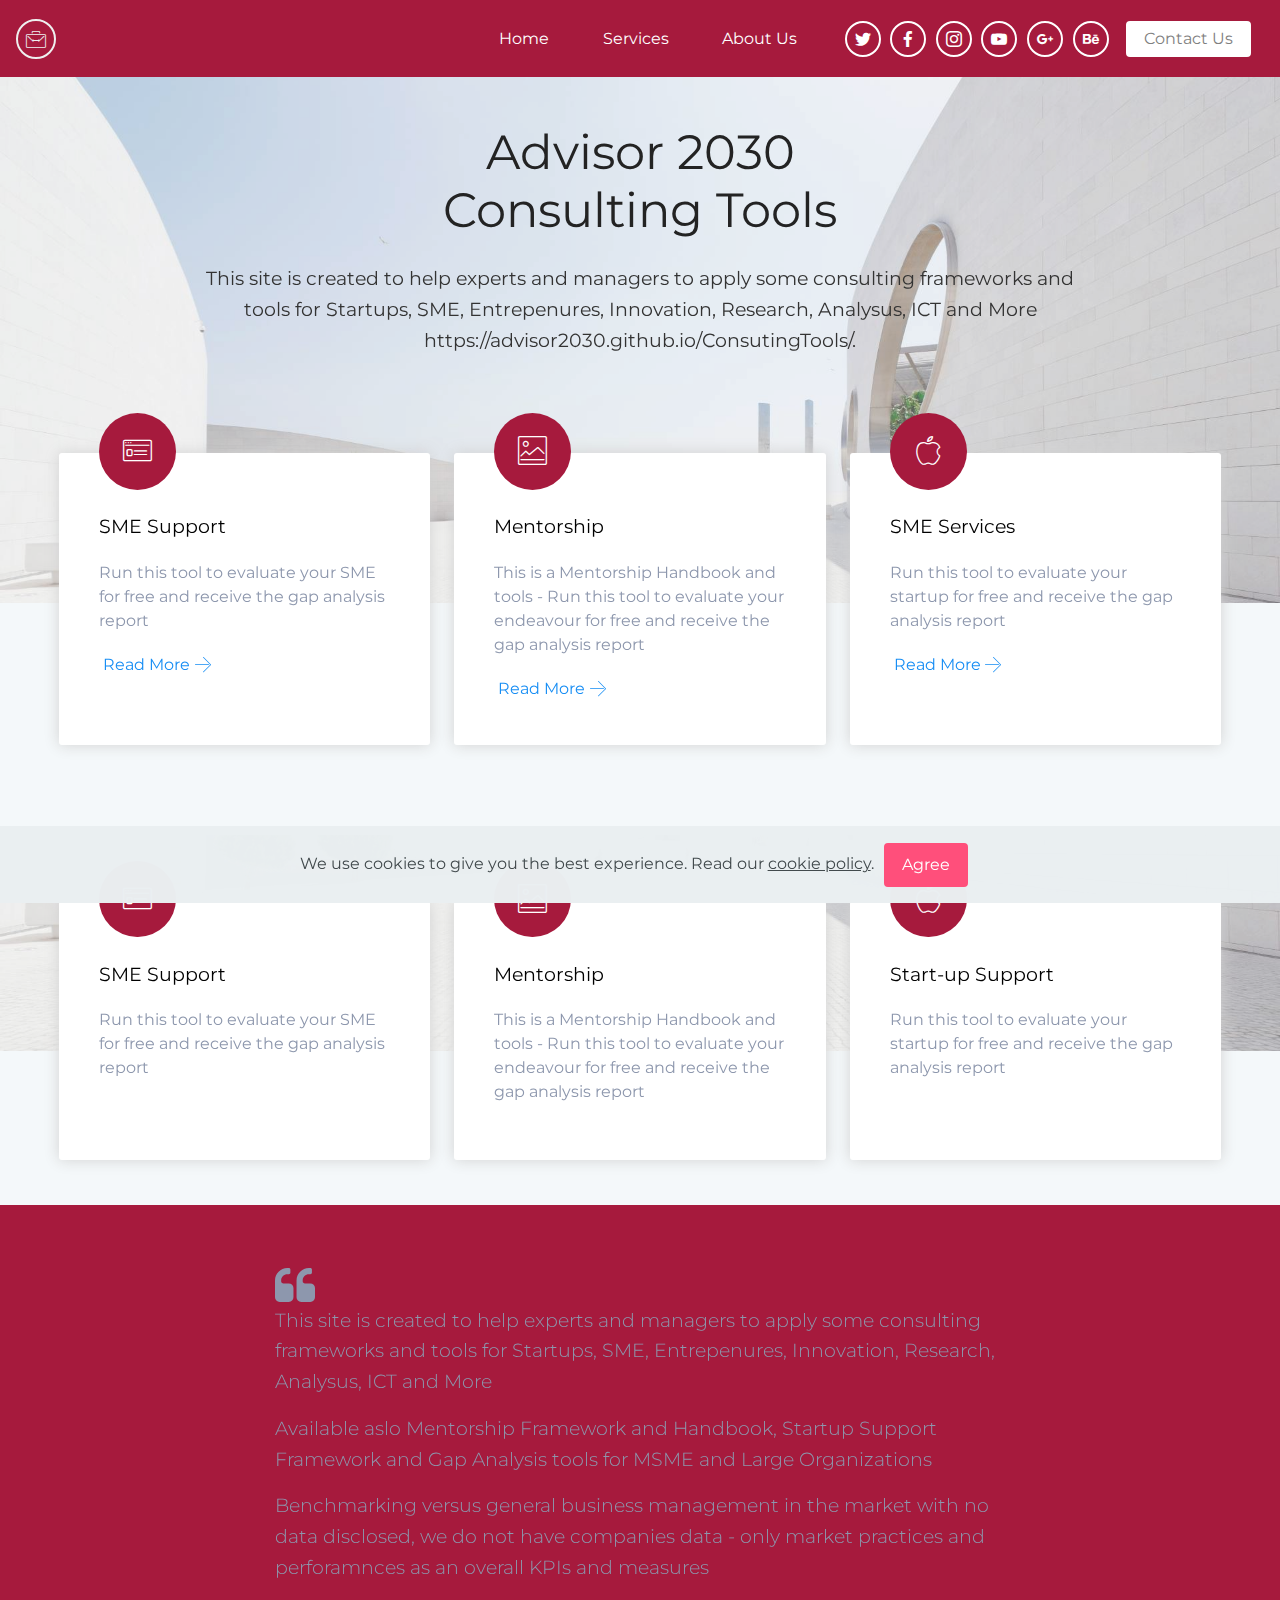
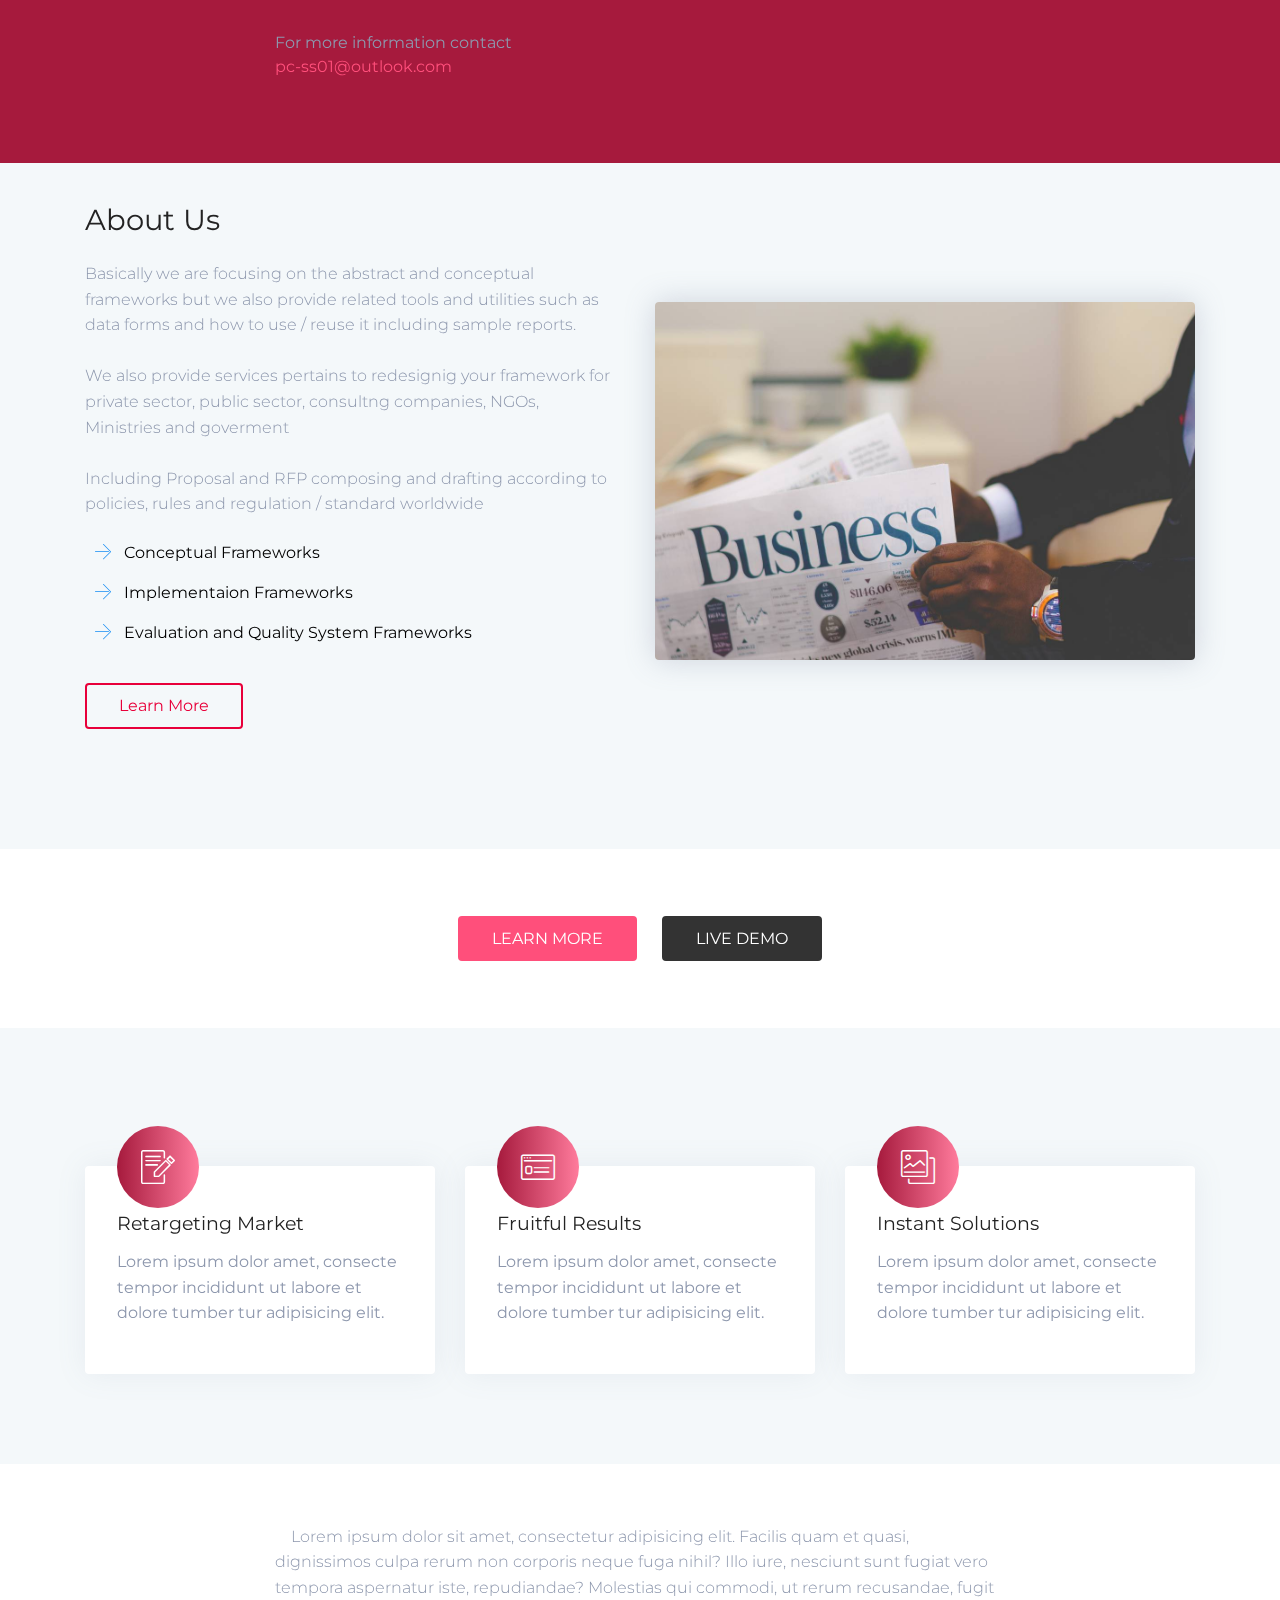
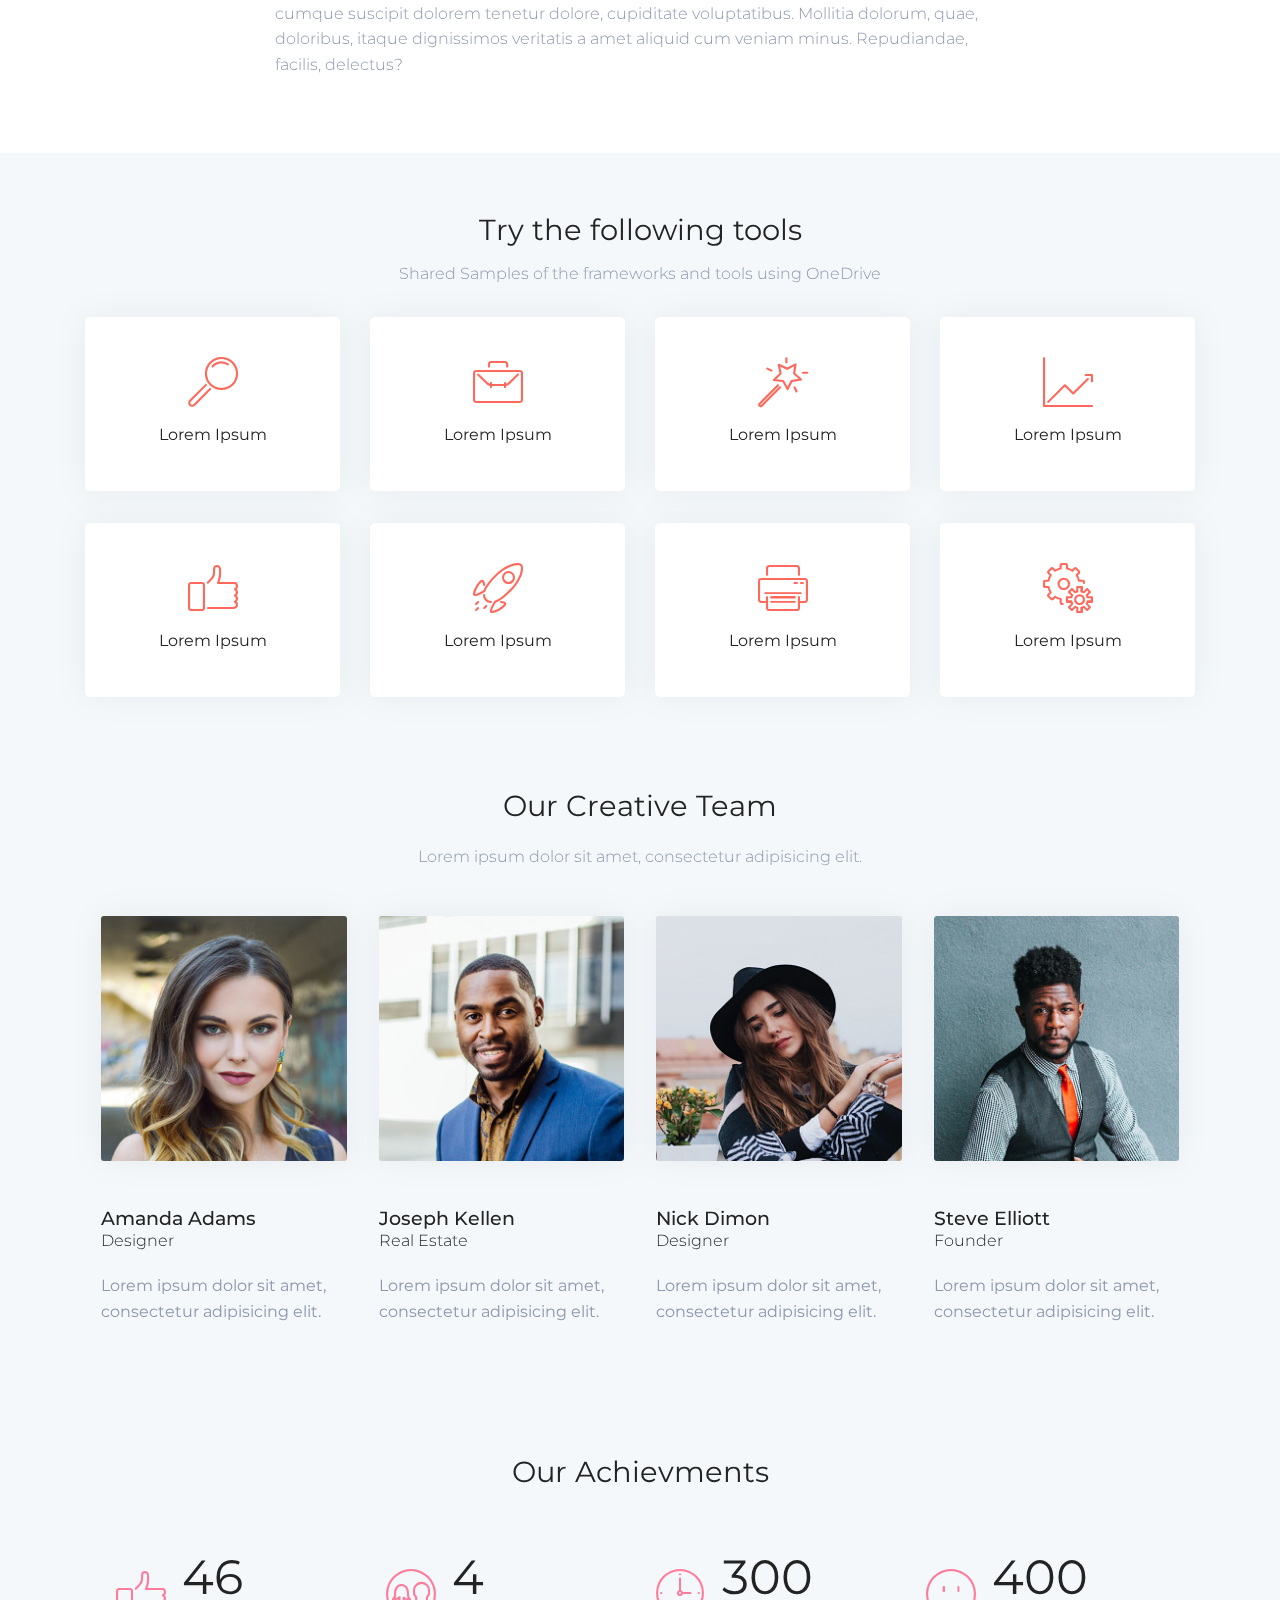
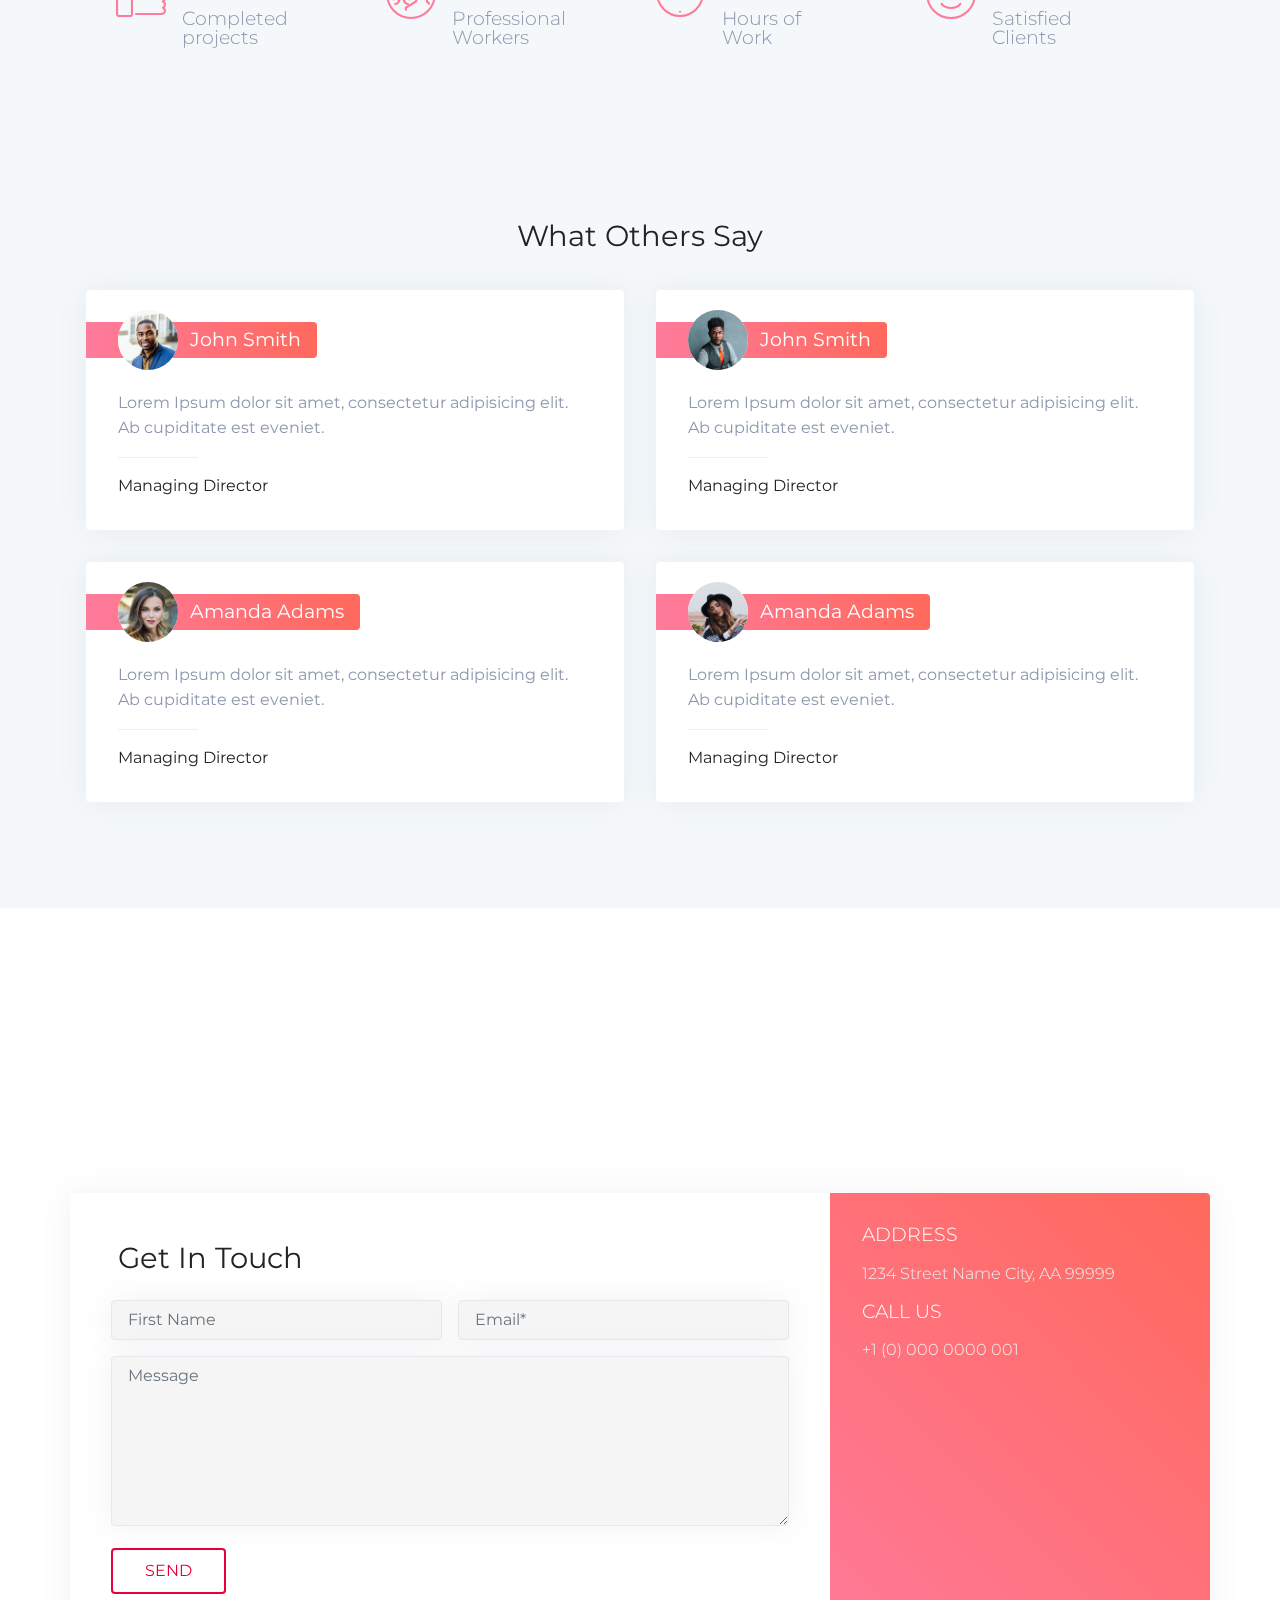
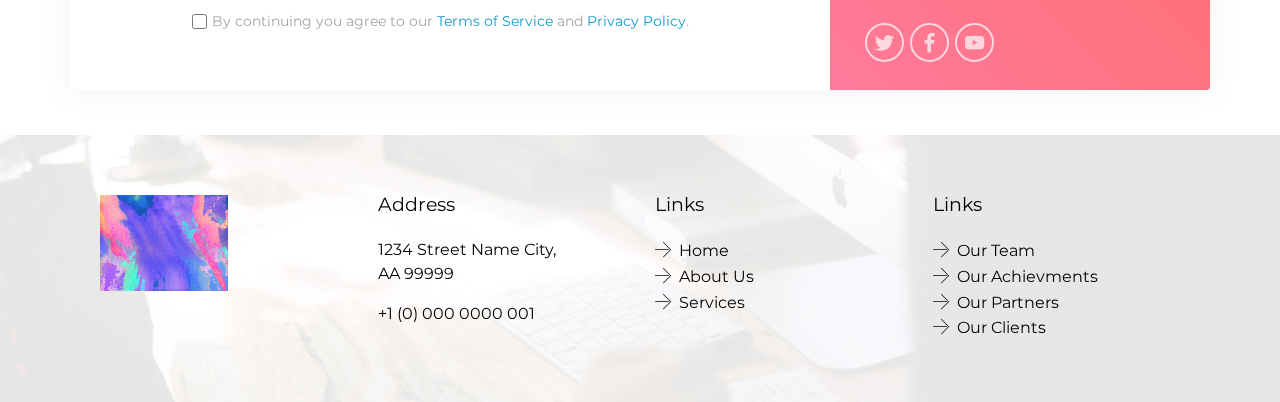
==== commit 09aefd71: "Add files via upload" ====
--- a/index.html
+++ b/index.html
@@ -694,13 +694,13 @@
 
      
 
-    <div class="google-map"><iframe frameborder="0" style="border:0" src="https://www.google.com/maps/embed/v1/place?key=AIzaSyCNveGQ9bfpKFwWzQLLftrR9hNiHwdqQG8&amp;q=place_id:ChIJ674hC6Y_WBQRujtC6Jay33k" allowfullscreen=""></iframe></div>
+    <div class="google-map"><iframe frameborder="0" style="border:0" src="https://www.google.com/maps/embed/v1/place?key=AIzaSyCZI5F_k6S1k46ujh0SNrapM89f7mJxd30&amp;q=place_id:ChIJ674hC6Y_WBQRujtC6Jay33k" allowfullscreen=""></iframe></div>
 
     <div class="container wrapper">
         <div class="row main-row">
             <div class="col-sm-12 col-lg-8 col-md-6 form-container" data-form-type="formoid">
                 <!---Formbuilder Form--->
-                <form action="https://mobirise.com/" method="POST" class="mbr-form form-with-styler" data-form-title="My Mobirise Form"><input type="hidden" name="email" data-form-email="true" value="LoSwuzKIuymSxs6QPHSB7WdoFaEpqgf4+fYYgSpXcXUX+JESwpIV3lTz442fxvW2NpxTG3pGtgIzZlbFro8SsjgFfDvhJomcwkC/pcwx4aam9p5tDeCGyuCC5I8YHqoQ.6PChl48yGjoB8cOLyb8JuJIJgDftPgz/TWHeNaHf4kaT+8TpGbmV9CBEzMSSreykgqEUXDdV/7T/sTK8Ud51ISy6dLP9QJSQUcImE3BgcjGyTOzqQN9SQVrJDAzTZe7I">
+                <form action="https://mobirise.com/" method="POST" class="mbr-form form-with-styler" data-form-title="My Mobirise Form"><input type="hidden" name="email" data-form-email="true" value="kMEVH93q8Gkbe+NPI6qtAOVvlQ72MequBrEuSZ3U/ueGYjR4GJ1S5Qhow7aTklviUzeibu3OoW9MY9M3AuM32xGu+4xUFsSahjQ3QLulZZ2SPpQE1jVGZD1WrY/xMVpY.pzCcynxr8LU9H7EZIxVcO8Md3r3FL0l+z/wd7Vi4HvIGIAU198+FCwE3z6rvVZ1mWFGjOHEefIpOQnaW1lXbNrUV3eJ2hZcG4GAt16K5cVekpe414jt52z0lCq9MYxi/">
                     <div class="row">
                         <div hidden="hidden" data-form-alert="" class="alert alert-success col-12">Thanks for filling out the form!</div>
                         <div hidden="hidden" data-form-alert-danger="" class="alert alert-danger col-12">
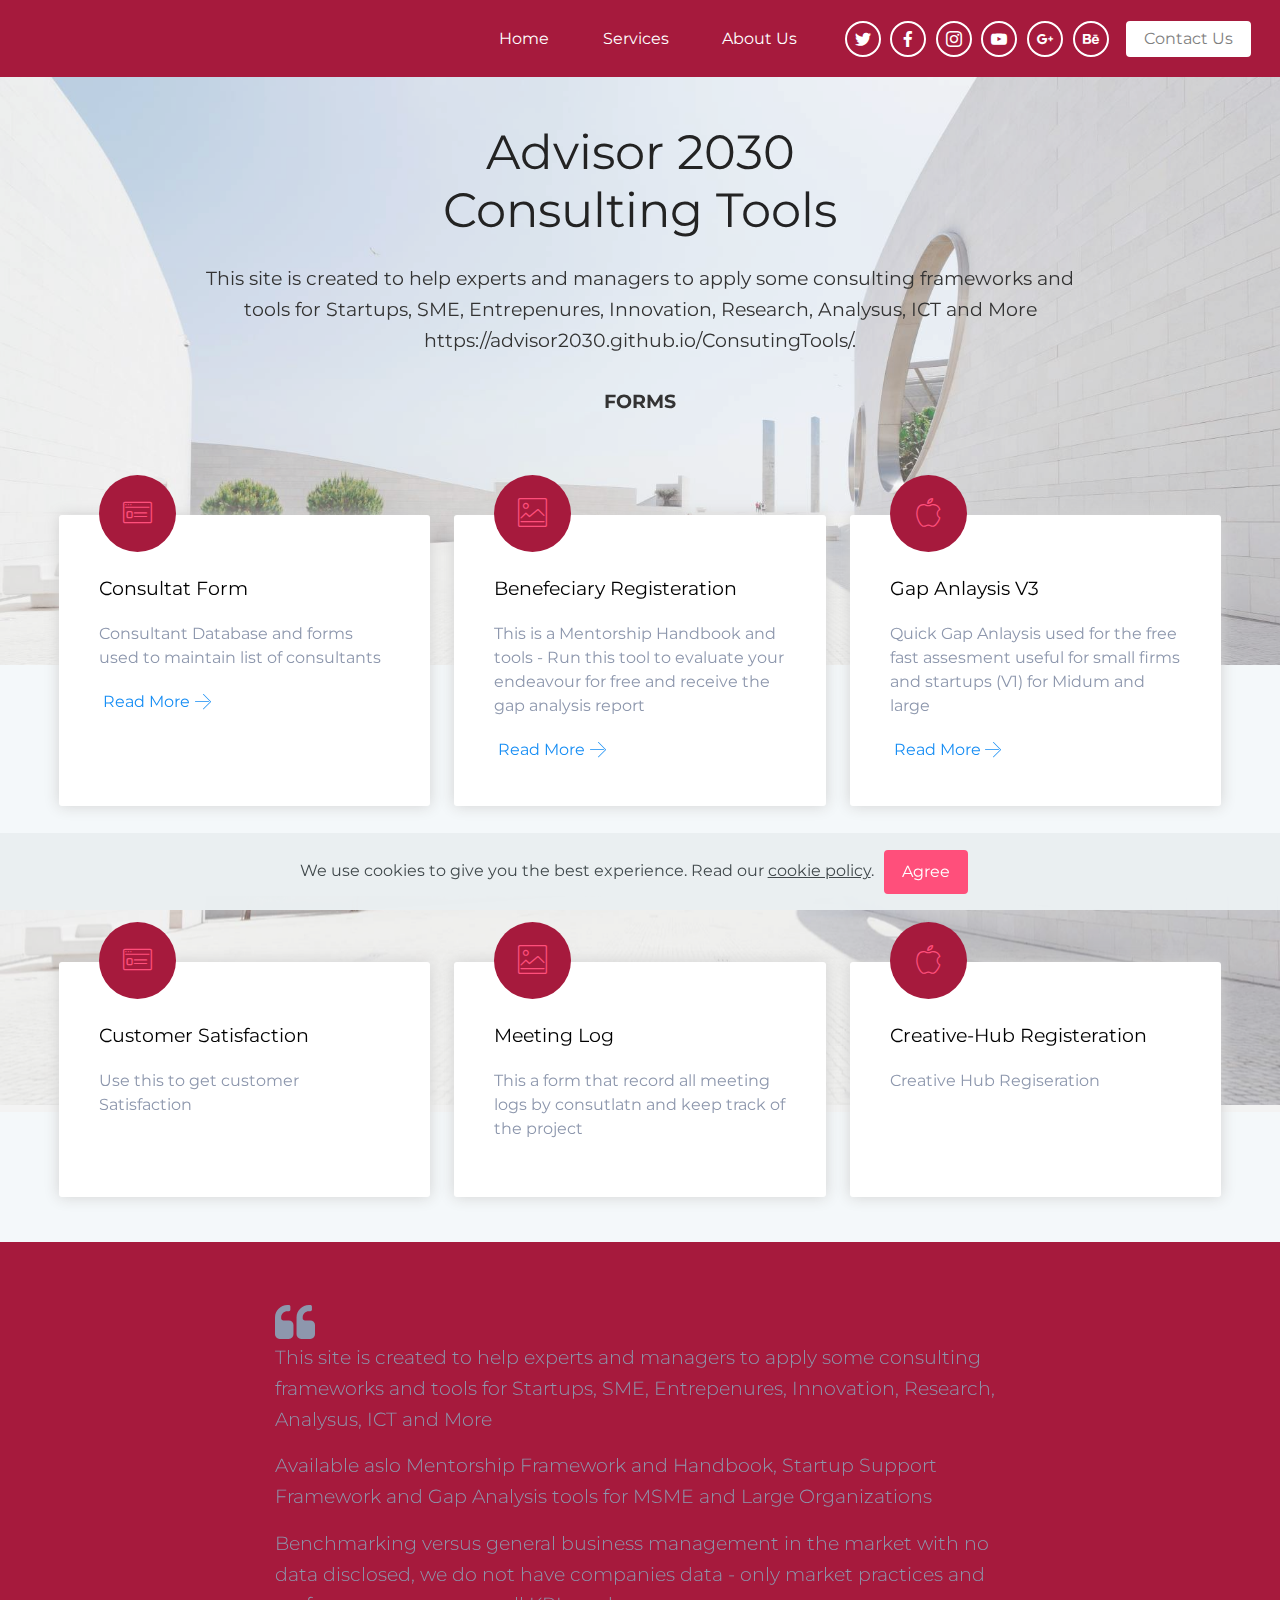
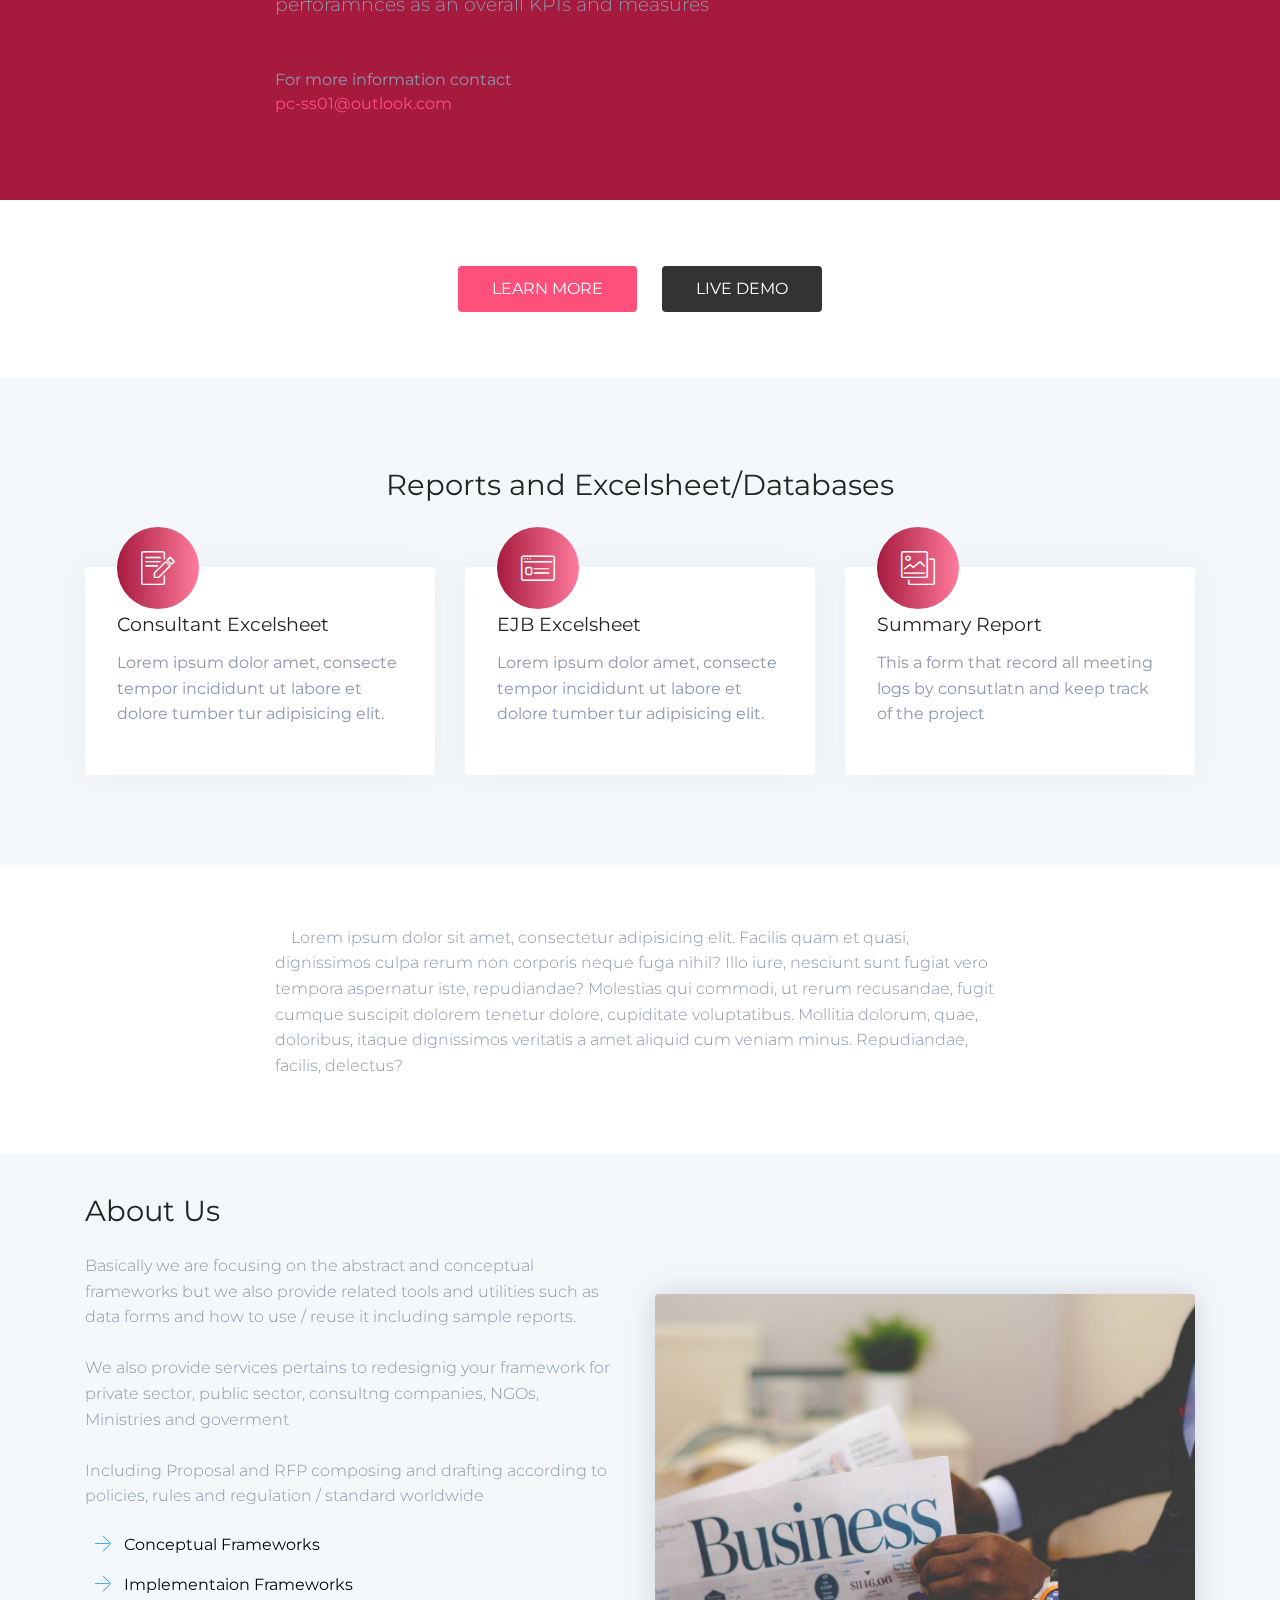
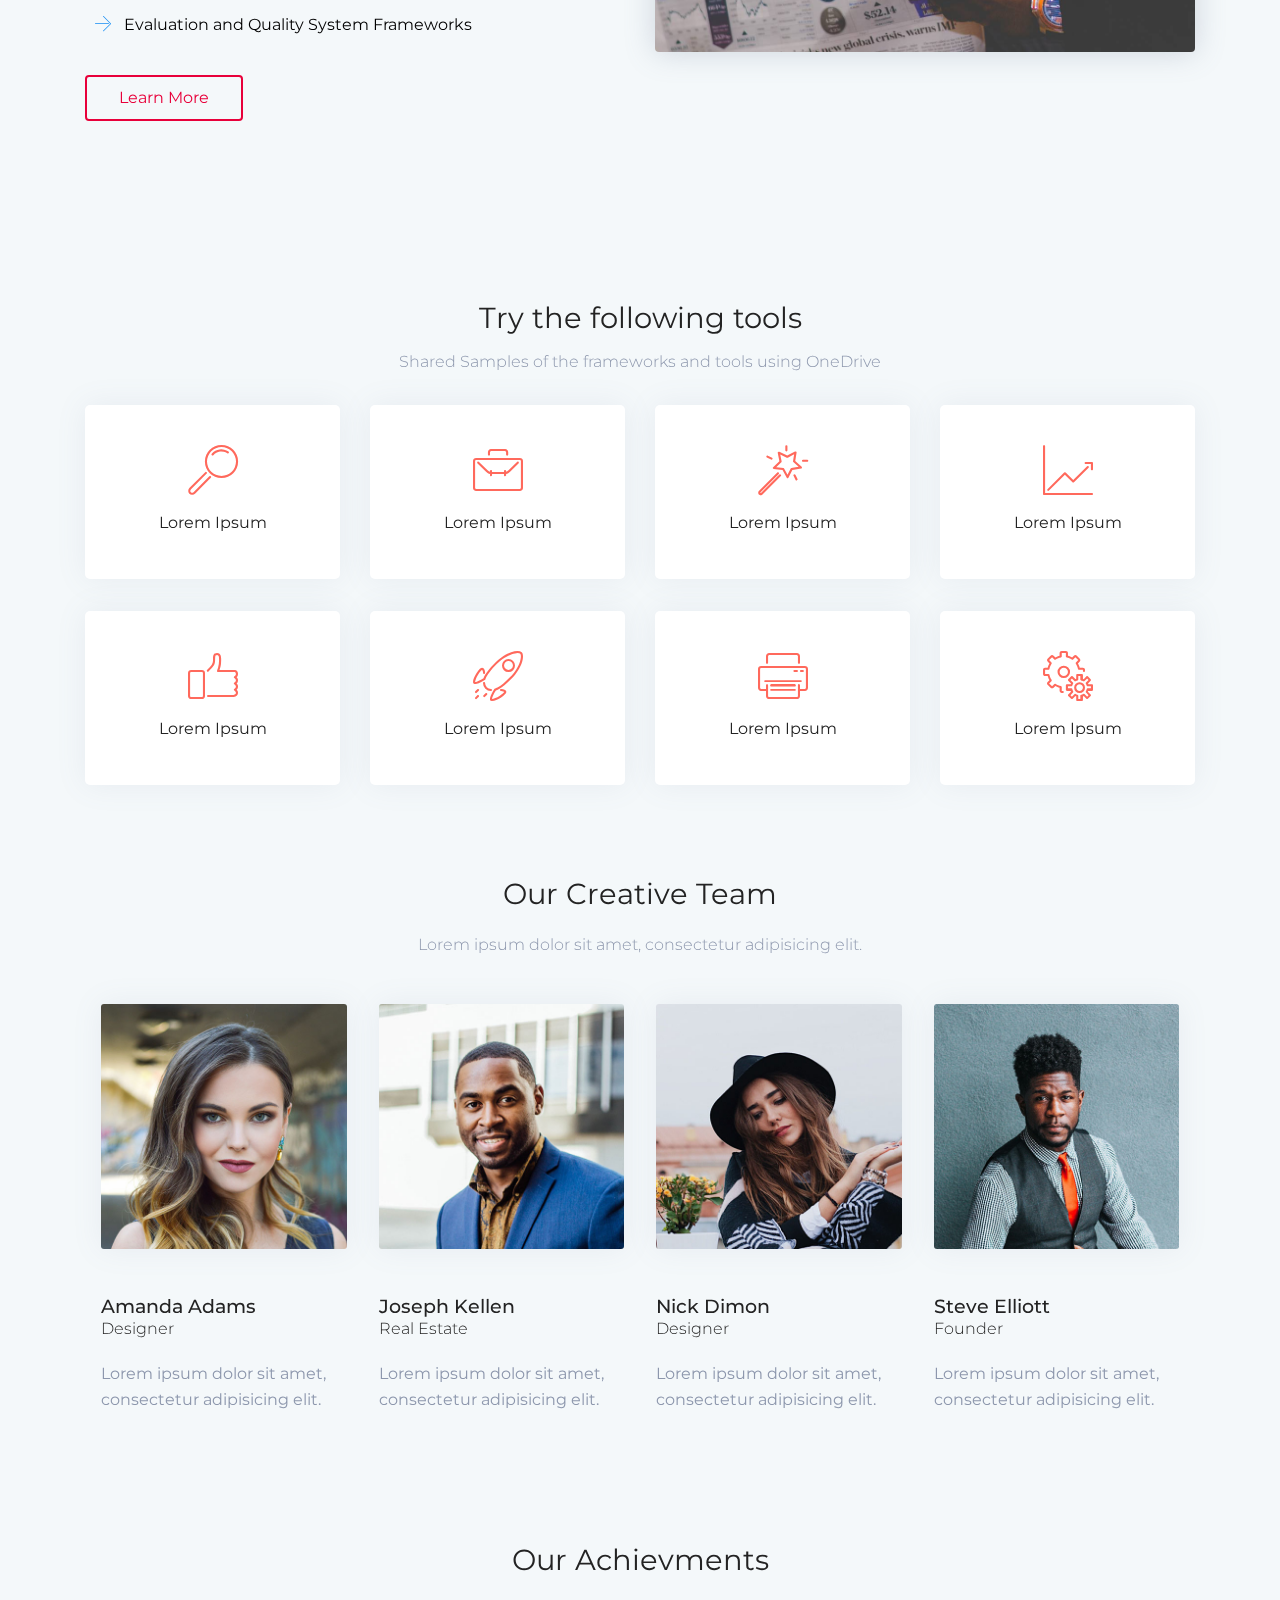
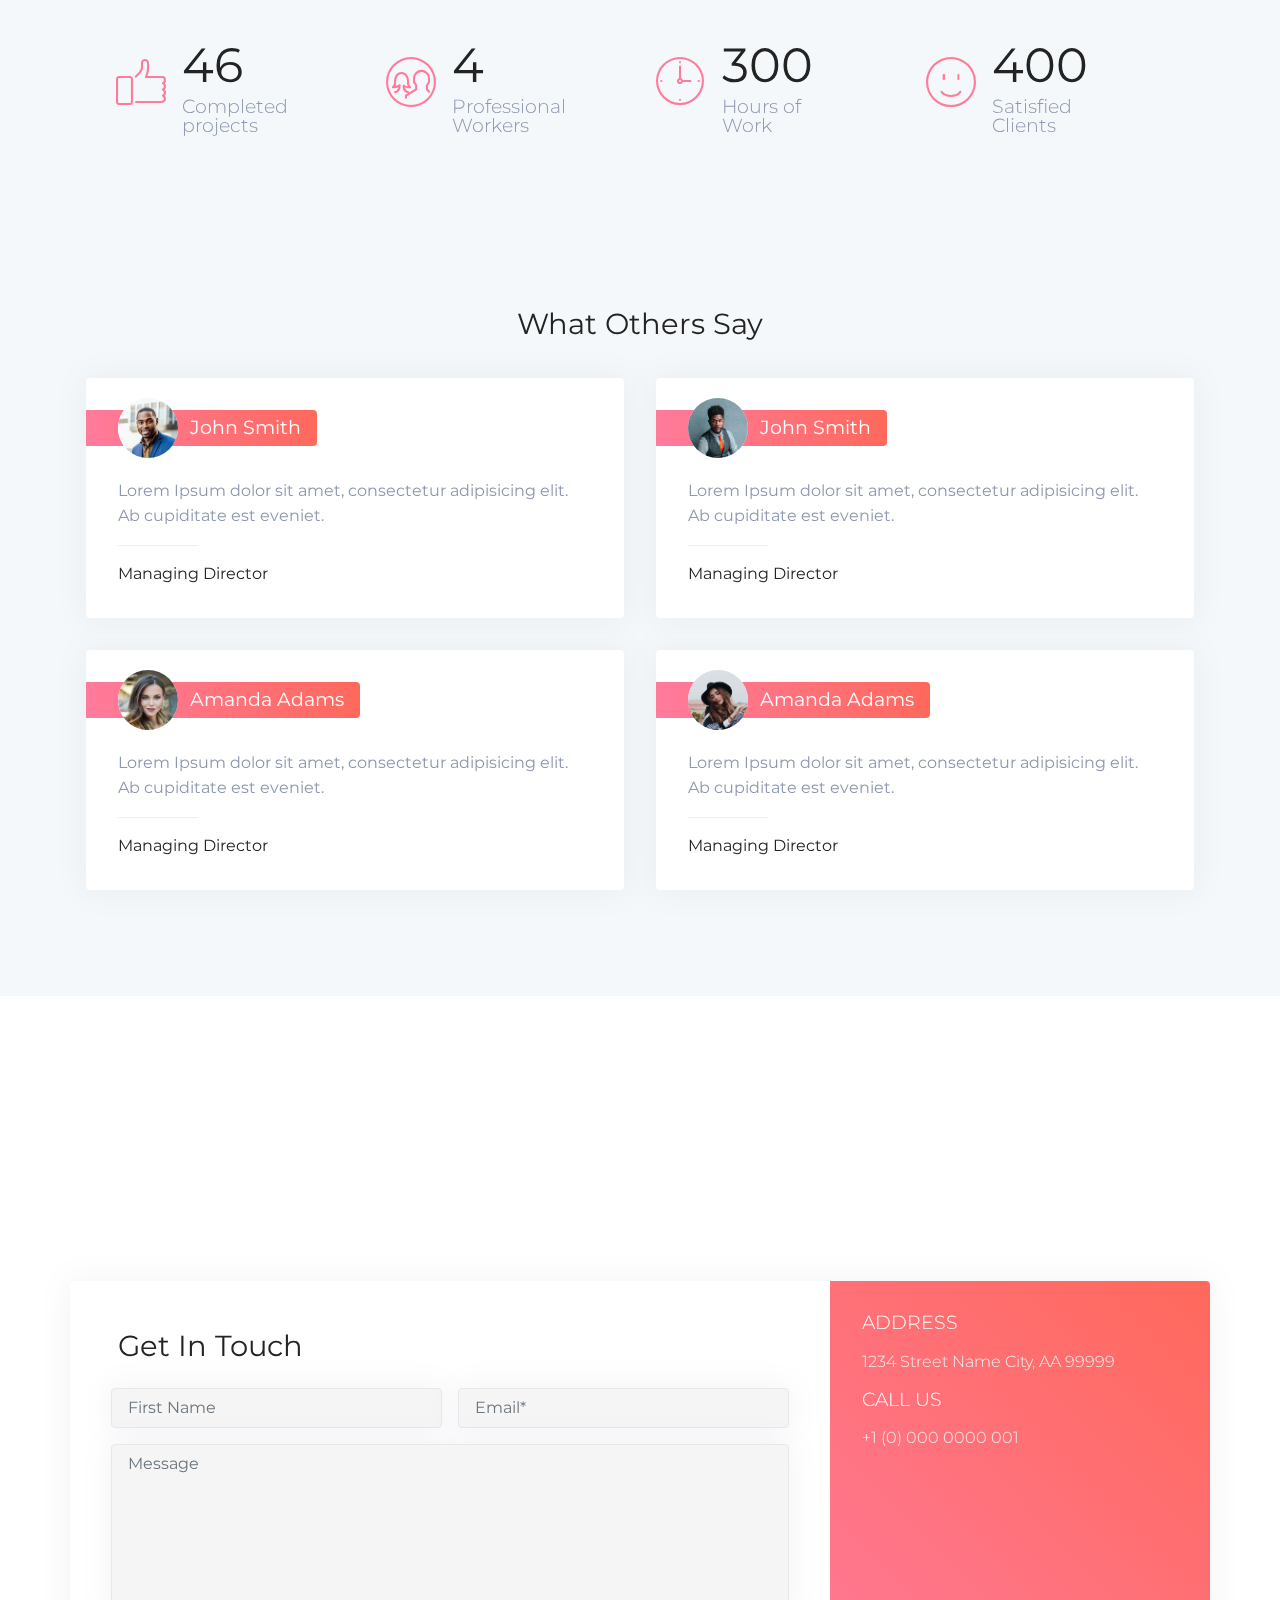
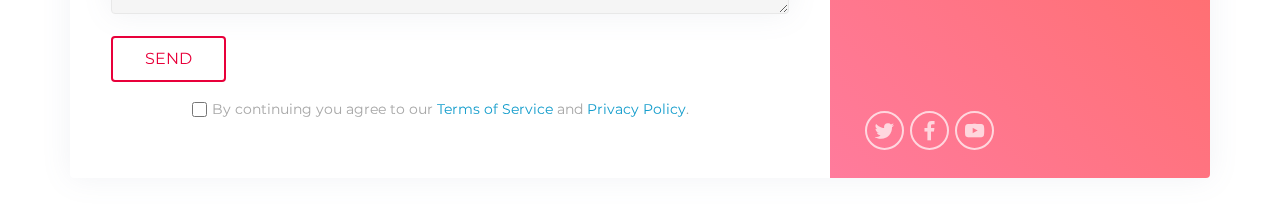
==== commit 2b8c1654: "Add files via upload" ====
--- a/index.html
+++ b/index.html
@@ -6,18 +6,19 @@
   <meta http-equiv="X-UA-Compatible" content="IE=edge">
   <meta name="generator" content="Mobirise v4.12.3, mobirise.com">
   <meta name="viewport" content="width=device-width, initial-scale=1, minimum-scale=1">
-  <link rel="shortcut icon" href="assets/images/logo2.png" type="image/x-icon">
+  <link rel="shortcut icon" href="assets/images/1pv5.gif" type="image/x-icon">
   <meta name="description" content="">
   
   
   <title>Home</title>
   <link rel="stylesheet" href="assets/web/assets/mobirise-icons/mobirise-icons.css">
+  <link rel="stylesheet" href="assets/web/assets/mobirise-icons-bold/mobirise-icons-bold.css">
   <link rel="stylesheet" href="assets/tether/tether.min.css">
   <link rel="stylesheet" href="assets/bootstrap/css/bootstrap.min.css">
   <link rel="stylesheet" href="assets/bootstrap/css/bootstrap-grid.min.css">
   <link rel="stylesheet" href="assets/bootstrap/css/bootstrap-reboot.min.css">
+  <link rel="stylesheet" href="assets/socicon/css/styles.css">
   <link rel="stylesheet" href="assets/dropdown/css/style.css">
-  <link rel="stylesheet" href="assets/socicon/css/styles.css">
   <link rel="stylesheet" href="assets/web/assets/gdpr-plugin/gdpr-styles.css">
   <link rel="stylesheet" href="assets/theme/css/style.css">
   <link rel="stylesheet" href="assets/recaptcha.css">
@@ -42,7 +43,7 @@
     <nav class="navbar navbar-dropdown navbar-fixed-top navbar-expand-lg">
         <div class="navbar-brand">
             
-            <span class="navbar-caption-wrap"><a class="navbar-caption text-white display-5" href="https://mobiri.se"><span class="mbri-briefcase mbr-iconfont mbr-iconfont-btn" style="font-size: 20px; color: rgb(239, 239, 239);"></span></a></span>
+            <span class="navbar-caption-wrap"><a class="navbar-caption text-white display-5" href="https://mobiri.se"><span class="mbrib-briefcase mbr-iconfont mbr-iconfont-btn" style="font-size: 19px; color: rgb(239, 239, 239);"></span></a></span>
         </div>
         <button class="navbar-toggler" type="button" data-toggle="collapse" data-target="#navbarSupportedContent" aria-controls="navbarNavAltMarkup" aria-expanded="false" aria-label="Toggle navigation">
             <div class="hamburger">
@@ -55,17 +56,17 @@
       <div class="collapse navbar-collapse" id="navbarSupportedContent">
             <ul class="navbar-nav nav-dropdown" data-app-modern-menu="true">
                 <li class="nav-item">
-                    <a class="nav-link link text-white display-4" href="https://mobiri.se">
+                    <a class="nav-link link text-white display-4" href="https://ithw.com">
                         Home
                     </a>
                 </li>
                 <li class="nav-item">
-                    <a class="nav-link link text-white display-4" href="https://mobiri.se">
+                    <a class="nav-link link text-white display-4" href="https://ithw.com">
                         Services
                     </a>
                 </li>
                 <li class="nav-item">
-                    <a class="nav-link link text-white display-4" href="https://mobiri.se">
+                    <a class="nav-link link text-white display-4" href="https://ithw.com">
                         About Us
                     </a>
                 </li>
@@ -102,7 +103,7 @@
                 </a>
               </div>
             </div>
-            <div class="navbar-buttons mbr-section-btn"><a class="btn btn-sm btn-white display-4" href="https://mobiri.se">
+            <div class="navbar-buttons mbr-section-btn"><a class="btn btn-sm btn-white display-4" href="https://ithw.com">
                     Contact Us
                 </a></div>
       </div>
@@ -121,34 +122,34 @@
             <div class="mb-4 content-container col-md-10">
                 <h1 class="mbr-section-title pb-3 mbr-fonts-style align-center display-1">Advisor 2030<br>Consulting Tools</h1>
                 <p class="mbr-text pb-3 mbr-fonts-style p-descr align-center display-5">
-                    This site is created to help experts and managers to apply some consulting frameworks and tools for Startups, SME, Entrepenures, Innovation, Research, Analysus, ICT and More<br>&nbsp;https://advisor2030.github.io/ConsutingTools/.&nbsp;<br></p>
+                    This site is created to help experts and managers to apply some consulting frameworks and tools for Startups, SME, Entrepenures, Innovation, Research, Analysus, ICT and More<br>&nbsp;https://advisor2030.github.io/ConsutingTools/.&nbsp;<br><br><strong>FORMS</strong></p>
             </div>
         </div>
     </div>
     <div class="container-boxes mbr-white">
         <div class="box-item">
             <div class="icon-block-top pb-4">
-                <span class="mbr-iconfont mbri-sites display-2"></span>
-            </div>
-            <h4 class="box-item-title pb-3 mbr-fonts-style mbr-black display-5">SME Support</h4>
-            <p class="box-item-text mbr-fonts-style display-7">Run this tool to evaluate your SME for free and receive the gap analysis report</p>
+                <a href="https://forms.office.com/Pages/ResponsePage.aspx?id=DQSIkWdsW0yxEjajBLZtrQAAAAAAAAAAAAYAAIggKUZUM0tKUzU1N0ZHRllZU0Q4UzROT1hJTFpERy4u" target="_blank"><span class="mbr-iconfont mbri-sites display-2"></span></a>
+            </div>
+            <h4 class="box-item-title pb-3 mbr-fonts-style mbr-black display-5">Consultat Form</h4>
+            <p class="box-item-text mbr-fonts-style display-7">Consultant Database and forms used to maintain list of consultants</p>
             <div class="mbr-section-btn"><a class="btn-underline mr-3 text-info display-4" href="index.html">Read More</a></div>
         </div>
         <div class="box-item">
             <div class="icon-block-top pb-4">
-                <span class="mbr-iconfont mbri-photo display-2"></span>
-            </div>
-            <h4 class="box-item-title pb-3 mbr-fonts-style mbr-black display-5">Mentorship</h4>
+                <a href="https://forms.office.com/Pages/ResponsePage.aspx?id=DQSIkWdsW0yxEjajBLZtrQAAAAAAAAAAAAYAAIggKUZUM0tKUzU1N0ZHRllZU0Q4UzROT1hJTFpERy4u" target="_blank"><span class="mbr-iconfont mbri-photo display-2"></span></a>
+            </div>
+            <h4 class="box-item-title pb-3 mbr-fonts-style mbr-black display-5">Benefeciary Registeration&nbsp;</h4>
             <p class="box-item-text mbr-fonts-style display-7">This is a Mentorship Handbook and tools - Run this tool to evaluate your endeavour for free and receive the gap analysis report</p>
             <div class="mbr-section-btn"><a class="btn-underline mr-3 text-info display-4" href="index.html">Read More</a></div>
 
         </div>
         <div class="box-item">
             <div class="icon-block-top pb-4">
-                <span class="mbr-iconfont mbri-apple display-2"></span>
-            </div>
-            <h4 class="box-item-title pb-3 mbr-fonts-style mbr-black display-5">SME Services</h4>
-            <p class="box-item-text mbr-fonts-style display-7">Run this tool to evaluate your startup for free and receive the gap analysis report </p>
+                <a href="https://forms.office.com/Pages/ResponsePage.aspx?id=DQSIkWdsW0yxEjajBLZtrQAAAAAAAAAAAAYAAIggKUZURUdCQlpZODBKRjdYSkcyOUtUSTNIRlVRVi4u" target="_blank"><span class="mbr-iconfont mbri-apple display-2"></span></a>
+            </div>
+            <h4 class="box-item-title pb-3 mbr-fonts-style mbr-black display-5">Gap Anlaysis V3</h4>
+            <p class="box-item-text mbr-fonts-style display-7">Quick Gap Anlaysis used for the free fast assesment useful for small firms and startups (V1) for Midum and large</p>
             <div class="mbr-section-btn"><a class="btn-underline mr-3 text-info display-4" href="index.html">Read More</a></div>
 
         </div>
@@ -173,27 +174,27 @@
     <div class="container-boxes mbr-white">
         <div class="box-item">
             <div class="icon-block-top pb-4">
-                <span class="mbr-iconfont mbri-sites display-2"></span>
-            </div>
-            <h4 class="box-item-title pb-3 mbr-fonts-style mbr-black display-5">SME Support</h4>
-            <p class="box-item-text mbr-fonts-style display-7">Run this tool to evaluate your SME for free and receive the gap analysis report </p>
+                <a href="https://forms.office.com/Pages/ResponsePage.aspx?id=DQSIkWdsW0yxEjajBLZtrQAAAAAAAAAAAAYAAIggKUZUQ1dYR0w2UUZFNVRTRzRPT0NETUQyMzRXNi4u" target="_blank"><span class="mbr-iconfont mbri-sites display-2"></span></a>
+            </div>
+            <h4 class="box-item-title pb-3 mbr-fonts-style mbr-black display-5">Customer Satisfaction&nbsp;</h4>
+            <p class="box-item-text mbr-fonts-style display-7">Use this to get customer Satisfaction&nbsp;</p>
             
         </div>
         <div class="box-item">
             <div class="icon-block-top pb-4">
-                <span class="mbr-iconfont mbri-photo display-2"></span>
-            </div>
-            <h4 class="box-item-title pb-3 mbr-fonts-style mbr-black display-5">Mentorship</h4>
-            <p class="box-item-text mbr-fonts-style display-7">This is a Mentorship Handbook and tools - Run this tool to evaluate your endeavour for free and receive the gap analysis report </p>
+                <a href="https://forms.office.com/Pages/ResponsePage.aspx?id=DQSIkWdsW0yxEjajBLZtrQAAAAAAAAAAAAYAAIggKUZURURYWEVFUFMySlBMMTRMNDM4R0M5WTIySS4u" target="_blank"><span class="mbr-iconfont mbri-photo display-2"></span></a>
+            </div>
+            <h4 class="box-item-title pb-3 mbr-fonts-style mbr-black display-5">Meeting Log</h4>
+            <p class="box-item-text mbr-fonts-style display-7">This a form that record all meeting logs by consutlatn and keep track of the project</p>
             
 
         </div>
         <div class="box-item">
             <div class="icon-block-top pb-4">
-                <span class="mbr-iconfont mbri-apple display-2"></span>
-            </div>
-            <h4 class="box-item-title pb-3 mbr-fonts-style mbr-black display-5">Start-up Support</h4>
-            <p class="box-item-text mbr-fonts-style display-7">Run this tool to evaluate your startup for free and receive the gap analysis report&nbsp;</p>
+                <a href="https://forms.office.com/Pages/ResponsePage.aspx?id=DQSIkWdsW0yxEjajBLZtrQAAAAAAAAAAAAYAAIggKUZUNDVKT0NGRzFQTVBIMzZLMURTM1lKQlNJQS4u" target="_blank"><span class="mbr-iconfont mbri-apple display-2"></span></a>
+            </div>
+            <h4 class="box-item-title pb-3 mbr-fonts-style mbr-black display-5">Creative-Hub Registeration&nbsp;</h4>
+            <p class="box-item-text mbr-fonts-style display-7">Creative Hub Regiseration&nbsp;</p>
             
 
         </div>
@@ -217,6 +218,81 @@
                 </div>
                 <div class="mbr-text mbr-fonts-style pb-3 mbr-light display-5"><p>This site is created to help experts and managers to apply some consulting frameworks and tools for Startups, SME, Entrepenures, Innovation, Research, Analysus, ICT and More&nbsp;</p><p>Available aslo Mentorship Framework and Handbook, Startup Support Framework and Gap Analysis tools for MSME and Large Organizations</p><p>Benchmarking versus general business management in the market with no data disclosed, we do not have companies data - only market practices and perforamnces as an overall KPIs and measures</p></div>
                 <div class="signature mbr-fonts-style align-left pt-3 display-7">For more information contact&nbsp;<br><a href="mailto:pc-ss01@outlook.com">pc-ss01@outlook.com</a>&nbsp;<br><br></div>
+            </div>
+        </div>
+    </div>
+</section>
+
+<section class="mbr-section content8 cid-spv4iAvdah" id="content2-2">
+
+    
+
+    <div class="container">
+        <div class="media-container-row title">
+            <div class="col-md-10 col-lg-8">
+                <div class="mbr-section-btn align-center"><a class="btn btn-primary btn-md display-4" href="http://ithw.com" target="_blank">LEARN MORE</a>
+                    <a class="btn btn-black btn-md display-4" href="http://ithw.com" target="_blank">LIVE DEMO</a></div>
+            </div>
+        </div>
+    </div>
+</section>
+
+<section class="features2 cid-spv48Pnohk" id="features2-0">
+
+	
+
+	
+	<div class="container">
+		<h2 class="mbr-fonts-style mbr-section-title align-center mb-3 display-2">Reports and Excelsheet/Databases</h2>
+		
+
+		<div class="row justify-content-left pt-5">
+			<div class="col-md-6 row-item col-lg-4">
+				<div class="wrapper">
+					<div class="card-img pb-3 align-left">
+						<span class="mbr-iconfont mbri-edit"></span>
+					</div>
+					<h4 class="mbr-fonts-style mbr-card-title align-left pb-2 display-5">Consultant Excelsheet&nbsp;</h4>
+
+					<p class="mbr-text mbr-fonts-style align-left display-7">Lorem ipsum dolor amet, consecte tempor incididunt ut labore et dolore tumber tur adipisicing elit.</p>
+				</div>
+			</div>
+
+			<div class="col-md-6 row-item col-lg-4">
+				<div class="wrapper">
+					<div class="card-img pb-3 align-left">
+						<span class="mbr-iconfont mbri-sites"></span>
+					</div>
+					<h4 class="mbr-fonts-style mbr-card-title align-left pb-2 display-5">EJB Excelsheet</h4>
+
+					<p class="mbr-text mbr-fonts-style align-left display-7">Lorem ipsum dolor amet, consecte tempor incididunt ut labore et dolore tumber tur adipisicing elit.</p>
+				</div>
+			</div>
+
+			<div class="col-md-6 row-item col-lg-4">
+				<div class="wrapper">
+					<div class="card-img pb-3 align-left">
+						<a href="https://forms.office.com/Pages/ResponsePage.aspx?id=DQSIkWdsW0yxEjajBLZtrQAAAAAAAAAAAAYAAIggKUZURURYWEVFUFMySlBMMTRMNDM4R0M5WTIySS4u" target="_blank"><span class="mbr-iconfont mbri-photos"></span></a>
+					</div>
+					<h4 class="mbr-fonts-style mbr-card-title align-left pb-2 display-5">Summary Report</h4>
+					<p class="mbr-text mbr-fonts-style align-left display-7">This a form that record all meeting logs by consutlatn and keep track of the project</p>
+				</div>
+			</div>
+
+			
+		</div>
+	</div>
+</section>
+
+<section class="mbr-section content1 cid-spv4dKAKSU" id="content1-1">
+    
+     
+
+    <div class="container">
+        <div class="row justify-content-center">
+            <div class="col-lg-8 col-md-10">
+                <p class="mbr-text mbr-fonts-style mbr-light display-7">&nbsp;&nbsp;&nbsp;&nbsp;Lorem ipsum dolor sit amet, consectetur adipisicing elit. Facilis quam et quasi, dignissimos culpa rerum non corporis neque fuga nihil? Illo iure, nesciunt sunt fugiat vero tempora aspernatur iste, repudiandae? Molestias qui commodi, ut rerum recusandae, fugit cumque suscipit dolorem tenetur dolore, cupiditate voluptatibus. Mollitia dolorum, quae, doloribus, itaque dignissimos veritatis a amet aliquid cum veniam minus. Repudiandae, facilis, delectus?
+                </p>
             </div>
         </div>
     </div>
@@ -252,83 +328,6 @@
     </div>
 </section>
 
-<section class="mbr-section content8 cid-spv4iAvdah" id="content2-2">
-
-    
-
-    <div class="container">
-        <div class="media-container-row title">
-            <div class="col-md-10 col-lg-8">
-                <div class="mbr-section-btn align-center">
-                    <a class="btn btn-primary btn-md display-4" href="https://mobiri.se">LEARN MORE</a>
-                    <a class="btn btn-black btn-md display-4" href="https://mobiri.se">LIVE DEMO</a>
-                </div>
-            </div>
-        </div>
-    </div>
-</section>
-
-<section class="features2 cid-spv48Pnohk" id="features2-0">
-
-	
-
-	
-	<div class="container">
-		
-		
-
-		<div class="row justify-content-left pt-5">
-			<div class="col-md-6 row-item col-lg-4">
-				<div class="wrapper">
-					<div class="card-img pb-3 align-left">
-						<span class="mbr-iconfont mbri-edit"></span>
-					</div>
-					<h4 class="mbr-fonts-style mbr-card-title align-left pb-2 display-5">Retargeting Market</h4>
-
-					<p class="mbr-text mbr-fonts-style align-left display-7">Lorem ipsum dolor amet, consecte tempor incididunt ut labore et dolore tumber tur adipisicing elit.</p>
-				</div>
-			</div>
-
-			<div class="col-md-6 row-item col-lg-4">
-				<div class="wrapper">
-					<div class="card-img pb-3 align-left">
-						<span class="mbr-iconfont mbri-sites"></span>
-					</div>
-					<h4 class="mbr-fonts-style mbr-card-title align-left pb-2 display-5">Fruitful Results</h4>
-
-					<p class="mbr-text mbr-fonts-style align-left display-7">Lorem ipsum dolor amet, consecte tempor incididunt ut labore et dolore tumber tur adipisicing elit.</p>
-				</div>
-			</div>
-
-			<div class="col-md-6 row-item col-lg-4">
-				<div class="wrapper">
-					<div class="card-img pb-3 align-left">
-						<span class="mbr-iconfont mbri-photos"></span>
-					</div>
-					<h4 class="mbr-fonts-style mbr-card-title align-left pb-2 display-5">Instant Solutions</h4>
-					<p class="mbr-text mbr-fonts-style align-left display-7">Lorem ipsum dolor amet, consecte tempor incididunt ut labore et dolore tumber tur adipisicing elit.</p>
-				</div>
-			</div>
-
-			
-		</div>
-	</div>
-</section>
-
-<section class="mbr-section content1 cid-spv4dKAKSU" id="content1-1">
-    
-     
-
-    <div class="container">
-        <div class="row justify-content-center">
-            <div class="col-lg-8 col-md-10">
-                <p class="mbr-text mbr-fonts-style mbr-light display-7">&nbsp;&nbsp;&nbsp;&nbsp;Lorem ipsum dolor sit amet, consectetur adipisicing elit. Facilis quam et quasi, dignissimos culpa rerum non corporis neque fuga nihil? Illo iure, nesciunt sunt fugiat vero tempora aspernatur iste, repudiandae? Molestias qui commodi, ut rerum recusandae, fugit cumque suscipit dolorem tenetur dolore, cupiditate voluptatibus. Mollitia dolorum, quae, doloribus, itaque dignissimos veritatis a amet aliquid cum veniam minus. Repudiandae, facilis, delectus?
-                </p>
-            </div>
-        </div>
-    </div>
-</section>
-
 <section class="features11 cid-qKSpeMafIm" id="features11-d">
 
 	
@@ -694,13 +693,13 @@
 
      
 
-    <div class="google-map"><iframe frameborder="0" style="border:0" src="https://www.google.com/maps/embed/v1/place?key=AIzaSyCZI5F_k6S1k46ujh0SNrapM89f7mJxd30&amp;q=place_id:ChIJ674hC6Y_WBQRujtC6Jay33k" allowfullscreen=""></iframe></div>
+    <div class="google-map"><iframe frameborder="0" style="border:0" src="https://www.google.com/maps/embed/v1/place?key=AIzaSyCNveGQ9bfpKFwWzQLLftrR9hNiHwdqQG8&amp;q=place_id:ChIJ674hC6Y_WBQRujtC6Jay33k" allowfullscreen=""></iframe></div>
 
     <div class="container wrapper">
         <div class="row main-row">
             <div class="col-sm-12 col-lg-8 col-md-6 form-container" data-form-type="formoid">
                 <!---Formbuilder Form--->
-                <form action="https://mobirise.com/" method="POST" class="mbr-form form-with-styler" data-form-title="My Mobirise Form"><input type="hidden" name="email" data-form-email="true" value="kMEVH93q8Gkbe+NPI6qtAOVvlQ72MequBrEuSZ3U/ueGYjR4GJ1S5Qhow7aTklviUzeibu3OoW9MY9M3AuM32xGu+4xUFsSahjQ3QLulZZ2SPpQE1jVGZD1WrY/xMVpY.pzCcynxr8LU9H7EZIxVcO8Md3r3FL0l+z/wd7Vi4HvIGIAU198+FCwE3z6rvVZ1mWFGjOHEefIpOQnaW1lXbNrUV3eJ2hZcG4GAt16K5cVekpe414jt52z0lCq9MYxi/">
+                <form action="https://mobirise.com/" method="POST" class="mbr-form form-with-styler" data-form-title="My Mobirise Form"><input type="hidden" name="email" data-form-email="true" value="DbJ4iKedH55F3DcyvKfPkm1s/M0nX4YJUo7e43FAcvfzfOUkSx4YLgnXvE2a4stTlnVNgToJ072pRoKy3rTgZll8EkP+h3iB+Ak7WXvNRpcQsYnur8YtqcVeRimtAGoj.pyRi4adoOhO49kXTqqXOec19ODGBx5xf5QnHOUuToy/PIxpKfy2l9uzvwXBIQ2VjHt+rwCBeQAqV5XeRhNa0NNpKqErud3GxpxNxWk36OcL/QAEHnMNNcI4NSF34UCAv">
                     <div class="row">
                         <div hidden="hidden" data-form-alert="" class="alert alert-success col-12">Thanks for filling out the form!</div>
                         <div hidden="hidden" data-form-alert-danger="" class="alert alert-danger col-12">
@@ -770,77 +769,16 @@
     </div>
 </section>
 
-<section class="footer1 cid-qKSj0s9f9b" id="footer3-a">
-
-    
-
-    <div class="mbr-overlay" style="background-color: rgb(255, 255, 255); opacity: 0.9;"></div>
-
-    <div class="container">
-        <div class="media-container-row content text-white">
-            <div class="col-12 col-lg-3 col-md-6">
-                <div class="media-wrap">
-                    <a href="index.html">
-                        <img src="assets/images/7sr.gif" alt="Mobirise" title="">
-                    </a>
-                </div>
-                
-            </div>
-            <div class="col-12 col-lg-3 mbr-fonts-style mbr-black col-md-6">
-                <h5 class="pb-3 column-title display-5">
-                    Address
-                </h5>
-                <div class="contact-list display-7">
-                    
-                    
-                <div class="list-item">
-                        
-                        <p>1234 Street Name City, <br>AA 99999</p>
-                    </div><div class="list-item">
-                        
-                        <p>+1 (0) 000 0000 001</p>
-                    </div></div>
-            </div>
-            <div class="col-12 col-lg-3 mbr-fonts-style mbr-black col-md-6">
-                <h5 class="pb-3 column-title display-5">
-                    Links
-                </h5>
-                <div class="mbr-text mbr-fonts-style display-7">
-                    <ul class="list">
-                        <li>Home</li>
-                        <li>About Us</li>
-                        <li>Services</li>
-                    </ul>
-                </div>
-            </div>
-            <div class="col-12 col-lg-3 mbr-fonts-style mbr-black col-md-6">
-                <h5 class="pb-3 column-title display-5">
-                    Links
-                </h5>
-                <div class="mbr-text mbr-fonts-style display-7">
-                    <ul class="list">
-                        <li>Our Team</li>
-                        <li>Our Achievments<br></li>
-                        <li>Our Partners</li><li>Our Clients</li>
-                    </ul>
-                </div>
-            </div>
-        </div>
-
-        
-    </div>
-</section>
-
 
   <script src="assets/web/assets/jquery/jquery.min.js"></script>
+  <script src="assets/tether/tether.min.js"></script>
   <script src="assets/popper/popper.min.js"></script>
-  <script src="assets/tether/tether.min.js"></script>
   <script src="assets/bootstrap/js/bootstrap.min.js"></script>
-  <script src="assets/dropdown/js/nav-dropdown.js"></script>
-  <script src="assets/dropdown/js/navbar-dropdown.js"></script>
   <script src="assets/smoothscroll/smooth-scroll.js"></script>
   <script src="assets/web/assets/cookies-alert-plugin/cookies-alert-core.js"></script>
   <script src="assets/web/assets/cookies-alert-plugin/cookies-alert-script.js"></script>
+  <script src="assets/dropdown/js/nav-dropdown.js"></script>
+  <script src="assets/dropdown/js/navbar-dropdown.js"></script>
   <script src="assets/touch-swipe/jquery.touch-swipe.min.js"></script>
   <script src="assets/parallax/jarallax.min.js"></script>
   <script src="assets/viewportchecker/jquery.viewportchecker.js"></script>
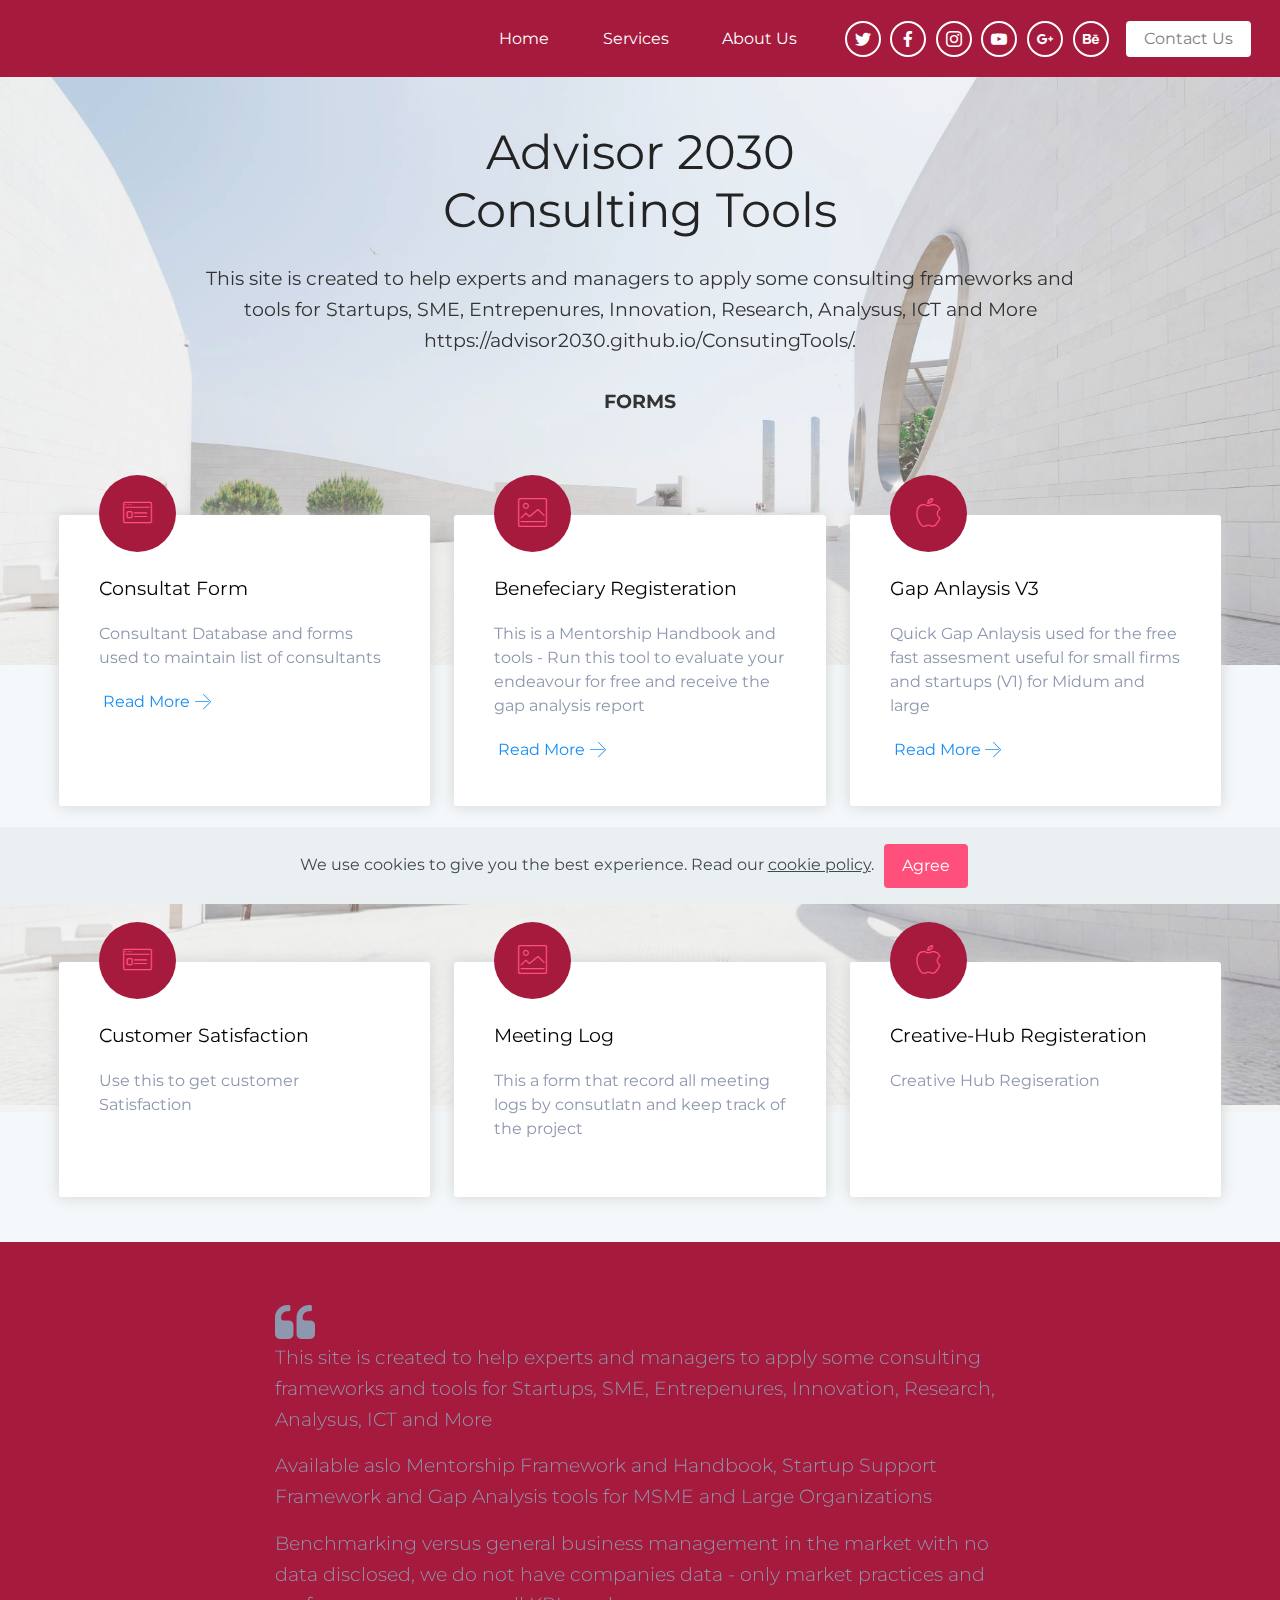
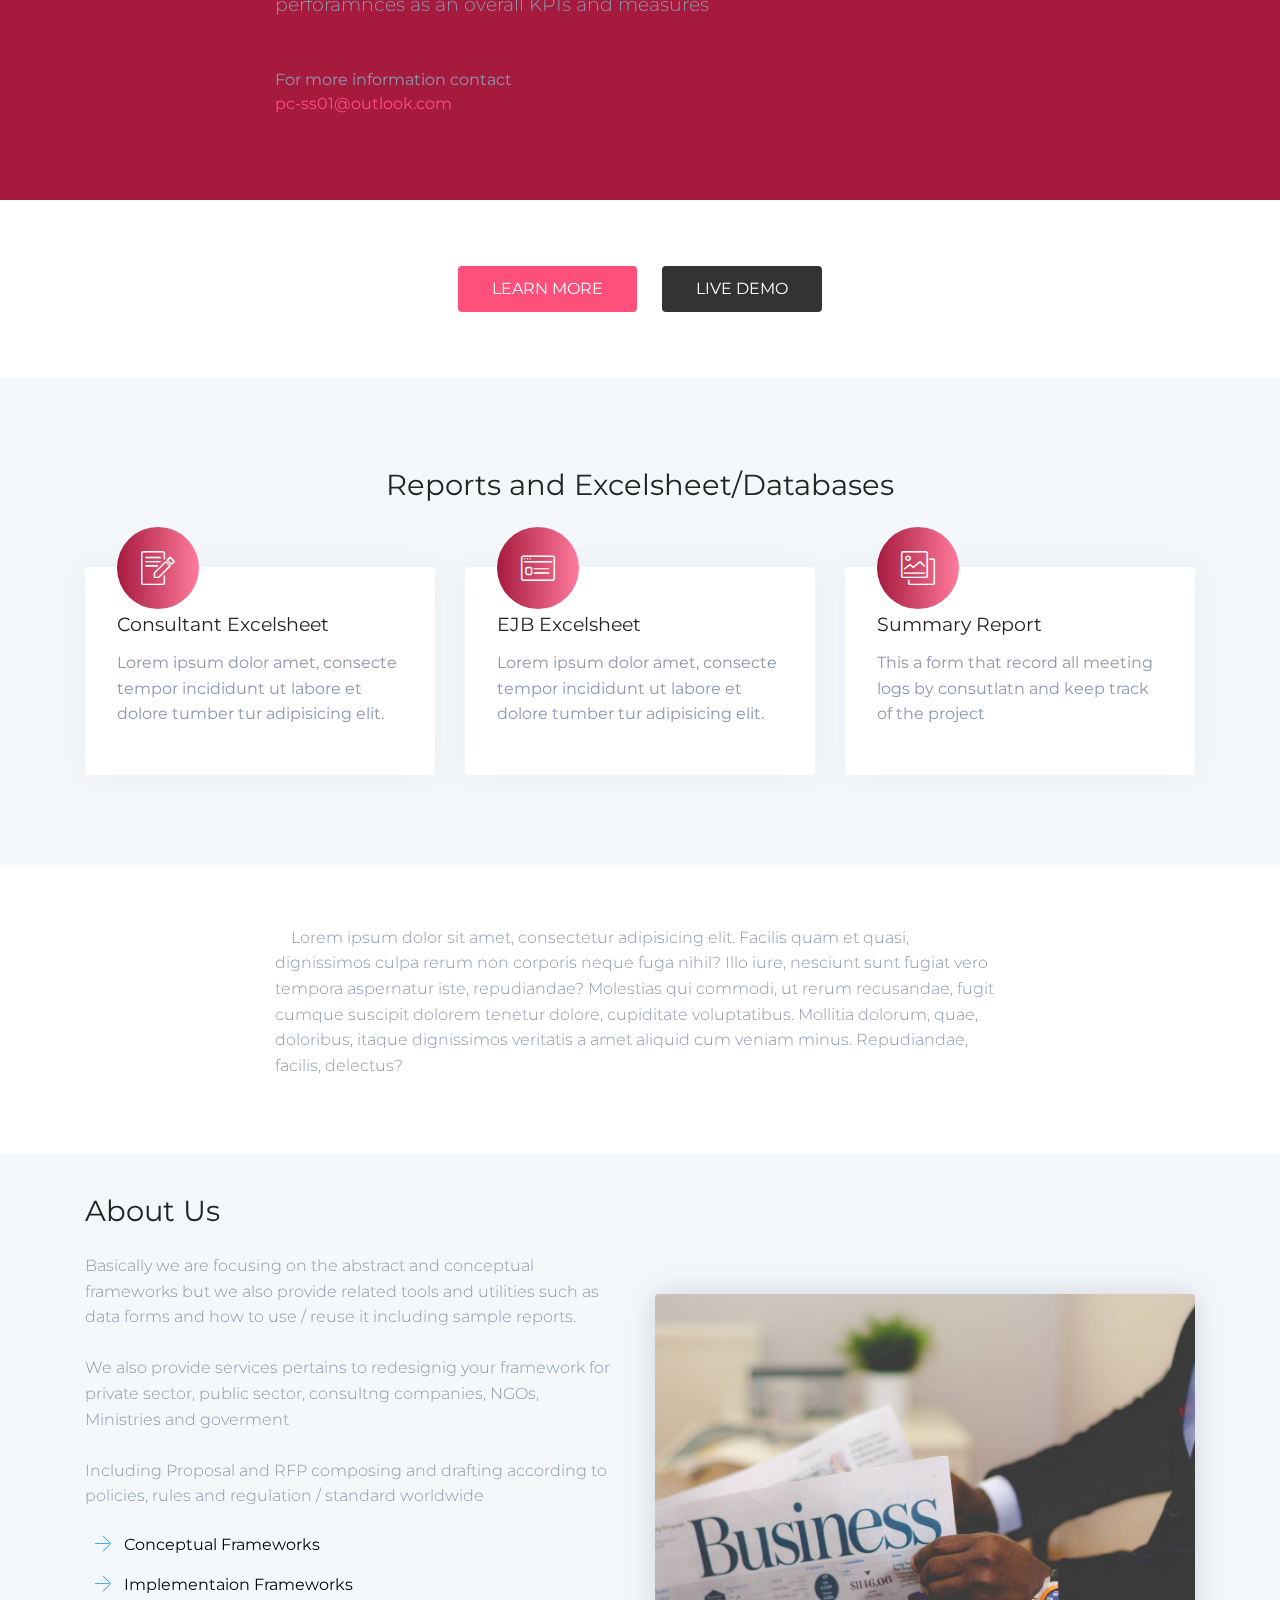
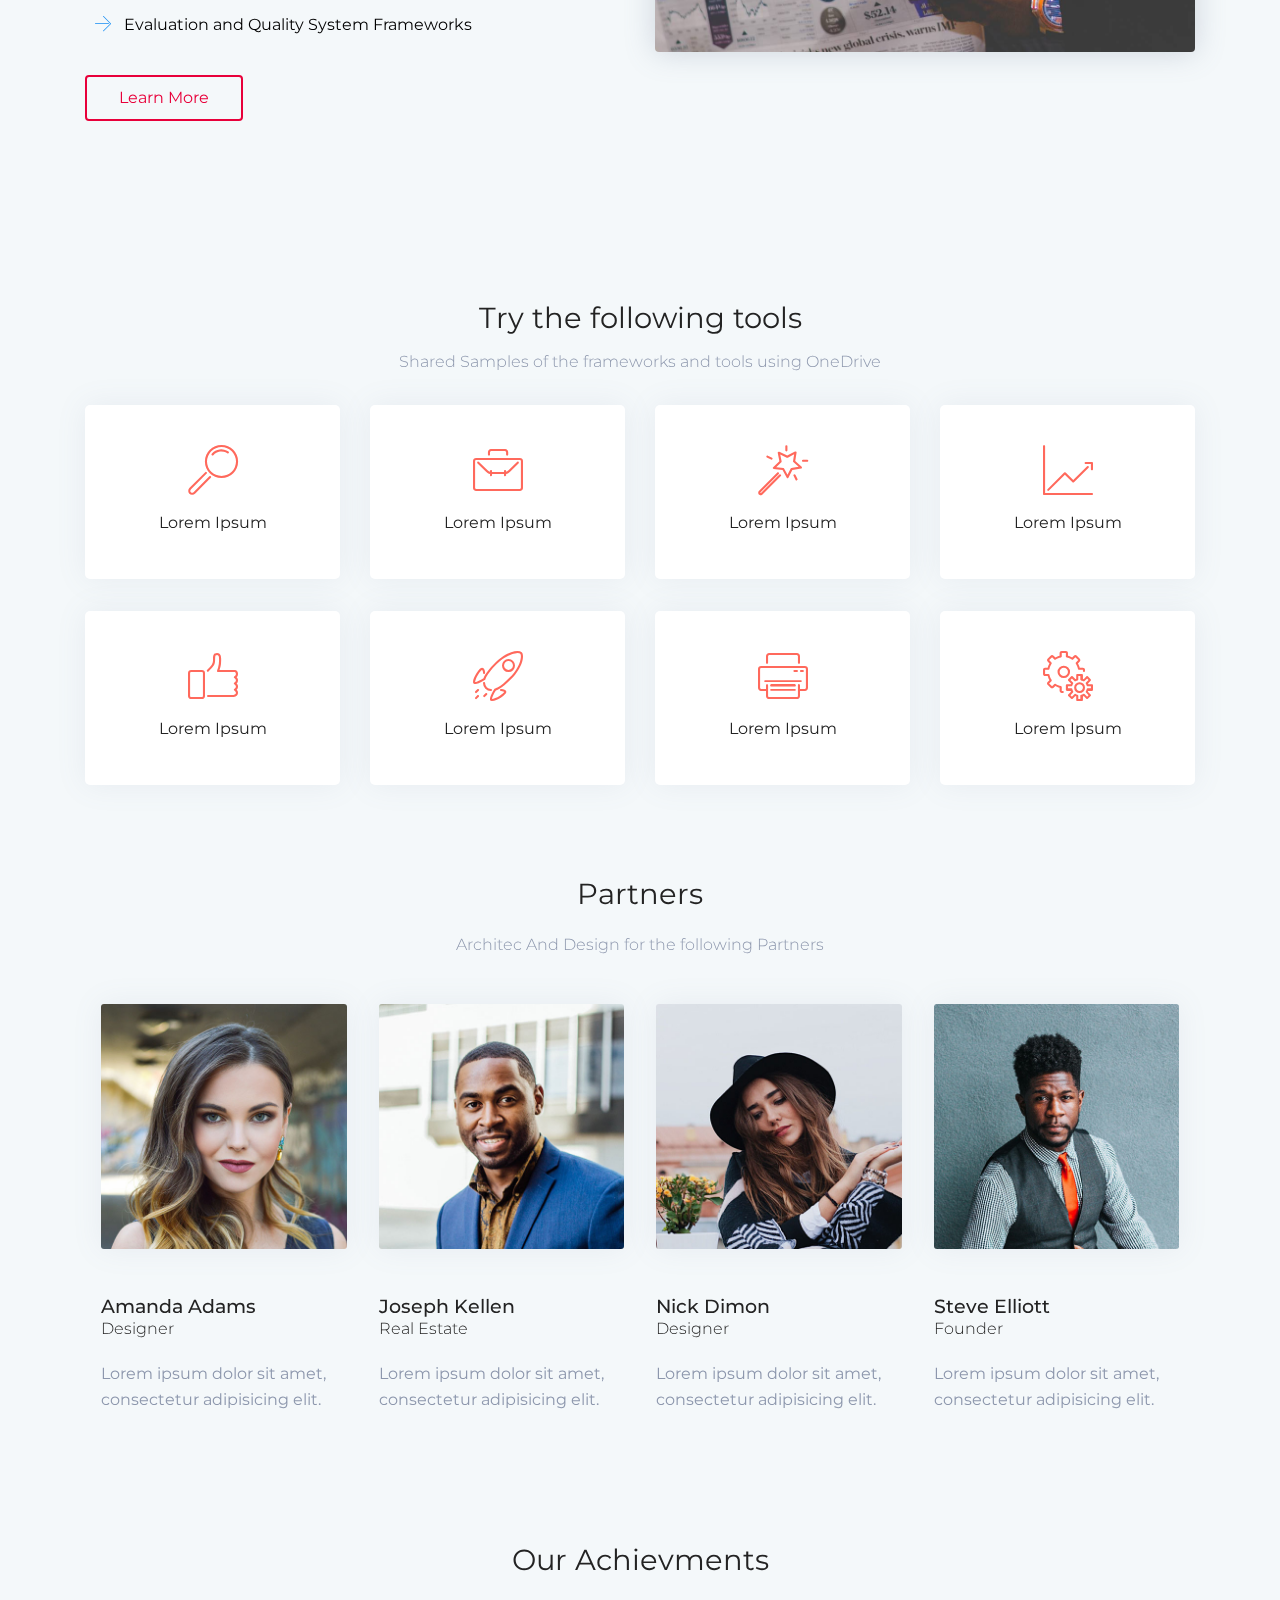
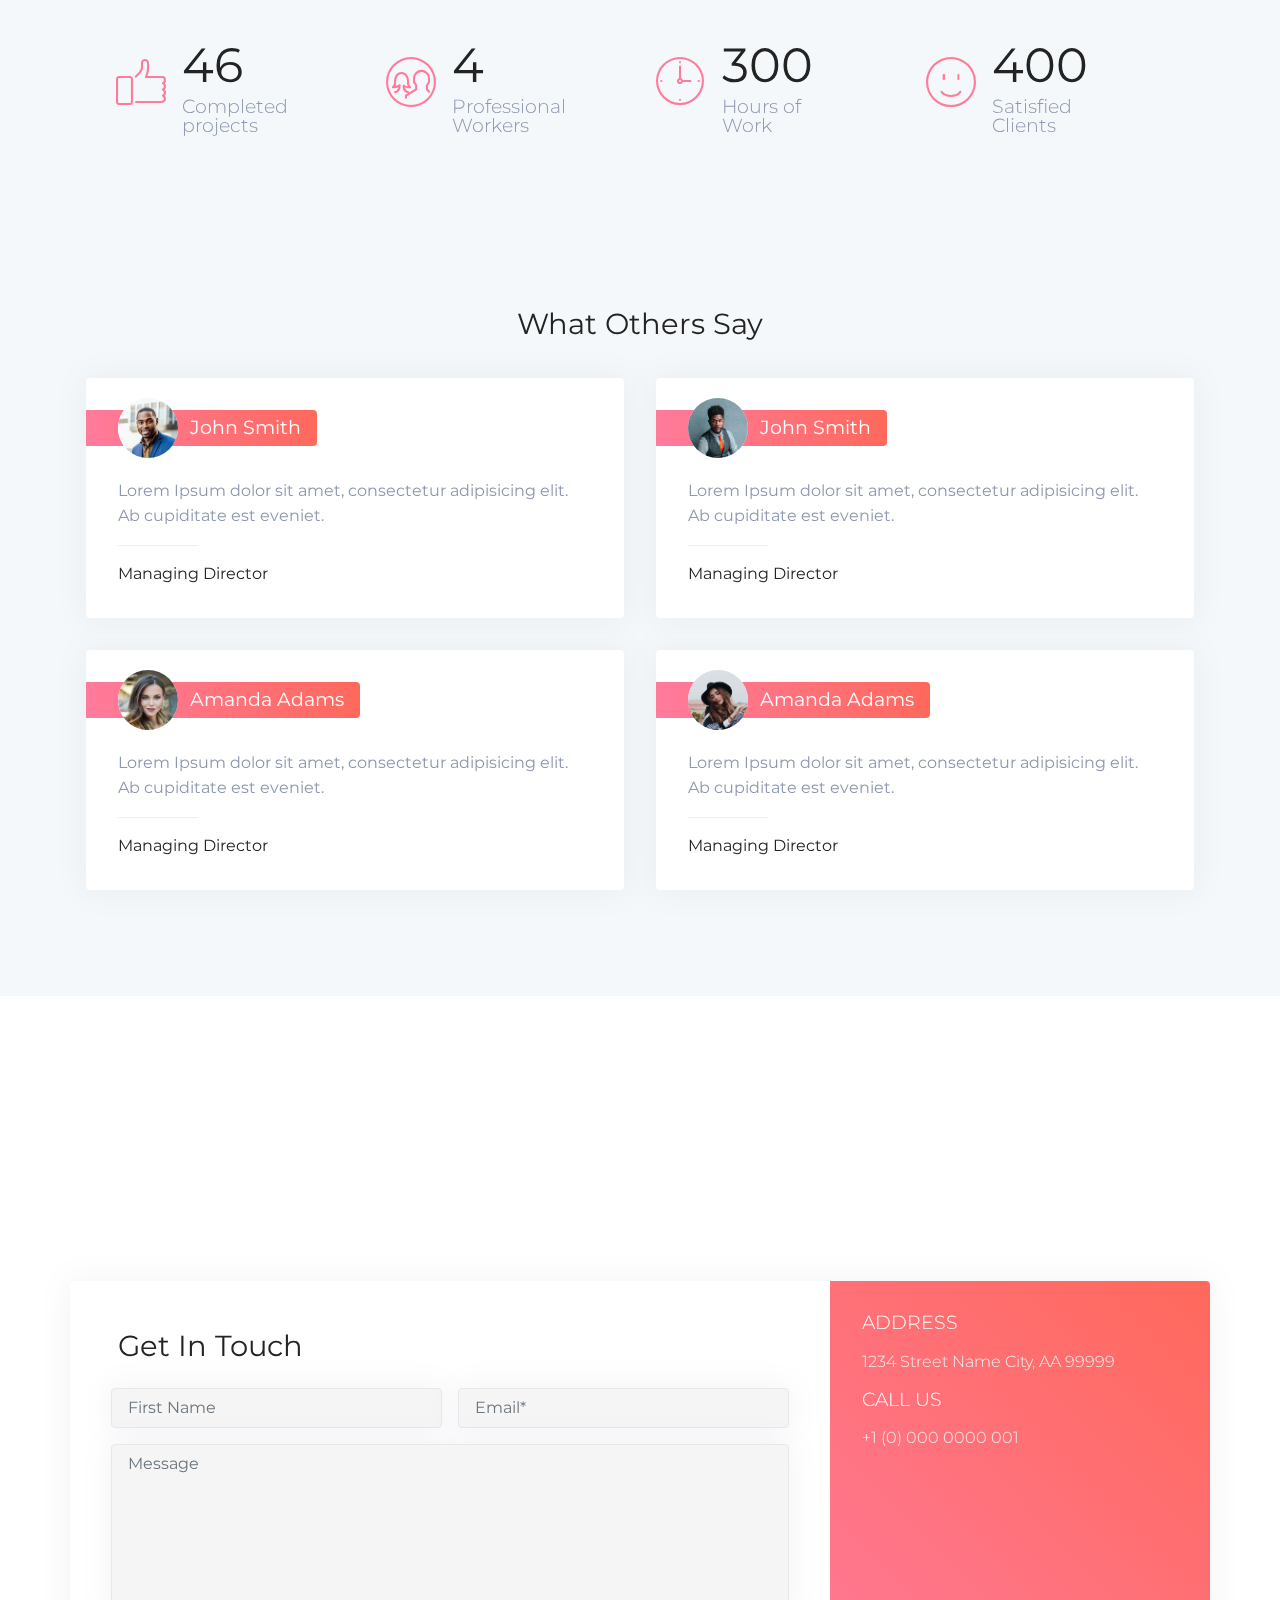
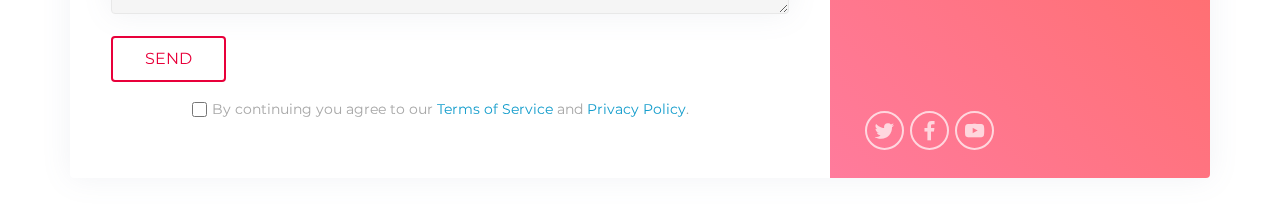
==== commit 7df94999: "Add files via upload" ====
--- a/index.html
+++ b/index.html
@@ -6,7 +6,7 @@
   <meta http-equiv="X-UA-Compatible" content="IE=edge">
   <meta name="generator" content="Mobirise v4.12.3, mobirise.com">
   <meta name="viewport" content="width=device-width, initial-scale=1, minimum-scale=1">
-  <link rel="shortcut icon" href="assets/images/1pv5.gif" type="image/x-icon">
+  <link rel="shortcut icon" href="assets/images/800px-lady-with-an-ermine-leonardo-da-vinci-google-art-project-128x172.png" type="image/x-icon">
   <meta name="description" content="">
   
   
@@ -24,7 +24,8 @@
   <link rel="stylesheet" href="assets/recaptcha.css">
   <link rel="preload" as="style" href="assets/mobirise/css/mbr-additional.css"><link rel="stylesheet" href="assets/mobirise/css/mbr-additional.css" type="text/css">
   
-  
+  <script src="assets/web/assets/lazyload/lazyload.js"></script>
+
   
 
 </head>
@@ -414,10 +415,8 @@
 
     
     <div class="container">
-        <h2 class="mbr-section-title pb-3 mbr-fonts-style align-center display-2" data-appselector=".mbr-section-title ">Our Creative Team</h2>
-        <h3 class="mbr-section-subtitle pb-4 mbr-fonts-style align-center mbr-light display-7">
-            Lorem ipsum dolor sit amet, consectetur adipisicing elit.
-        </h3>
+        <h2 class="mbr-section-title pb-3 mbr-fonts-style align-center display-2" data-appselector=".mbr-section-title ">Partners</h2>
+        <h3 class="mbr-section-subtitle pb-4 mbr-fonts-style align-center mbr-light display-7">Architec And Design for the following Partners</h3>
         <div class="media-container-row">
 
             <div class="card p-3 col-12 col-md-6 col-lg-3">
@@ -693,13 +692,13 @@
 
      
 
-    <div class="google-map"><iframe frameborder="0" style="border:0" src="https://www.google.com/maps/embed/v1/place?key=AIzaSyCNveGQ9bfpKFwWzQLLftrR9hNiHwdqQG8&amp;q=place_id:ChIJ674hC6Y_WBQRujtC6Jay33k" allowfullscreen=""></iframe></div>
+    <div class="google-map"><iframe frameborder="0" style="border:0" src="https://www.google.com/maps/embed/v1/place?key=AIzaSyDk89J4FSunMF33ruMVWJaJht_Ro0kvoXs&amp;q=place_id:ChIJ674hC6Y_WBQRujtC6Jay33k" allowfullscreen=""></iframe></div>
 
     <div class="container wrapper">
         <div class="row main-row">
             <div class="col-sm-12 col-lg-8 col-md-6 form-container" data-form-type="formoid">
                 <!---Formbuilder Form--->
-                <form action="https://mobirise.com/" method="POST" class="mbr-form form-with-styler" data-form-title="My Mobirise Form"><input type="hidden" name="email" data-form-email="true" value="DbJ4iKedH55F3DcyvKfPkm1s/M0nX4YJUo7e43FAcvfzfOUkSx4YLgnXvE2a4stTlnVNgToJ072pRoKy3rTgZll8EkP+h3iB+Ak7WXvNRpcQsYnur8YtqcVeRimtAGoj.pyRi4adoOhO49kXTqqXOec19ODGBx5xf5QnHOUuToy/PIxpKfy2l9uzvwXBIQ2VjHt+rwCBeQAqV5XeRhNa0NNpKqErud3GxpxNxWk36OcL/QAEHnMNNcI4NSF34UCAv">
+                <form action="https://mobirise.com/" method="POST" class="mbr-form form-with-styler" data-form-title="My Mobirise Form"><input type="hidden" name="email" data-form-email="true" value="cA2AsFBWXOPqvtnO4UnJkUz0zW8Gsoz/dRg0zZ7TdNvfARm+lRDEYEmO9nd1ga/j7FKFPyi6Go4NX5Yi6lFNNZxyVtQmMJktp1SsSRmE9q1D7pw7ReQgwayPeAMCyigO.Liu1fu+bZzAOCxrn0olUjK2Pb/HnteAlsjXPZnjYY9c63H62oHMHJuy2MVqF/fLX0g5+2V5euQBS806lNDj21Ohk2PuLT4f+GzPLFqnCWj+zvt7meOtnczcGPqR4lAiC">
                     <div class="row">
                         <div hidden="hidden" data-form-alert="" class="alert alert-success col-12">Thanks for filling out the form!</div>
                         <div hidden="hidden" data-form-alert-danger="" class="alert alert-danger col-12">
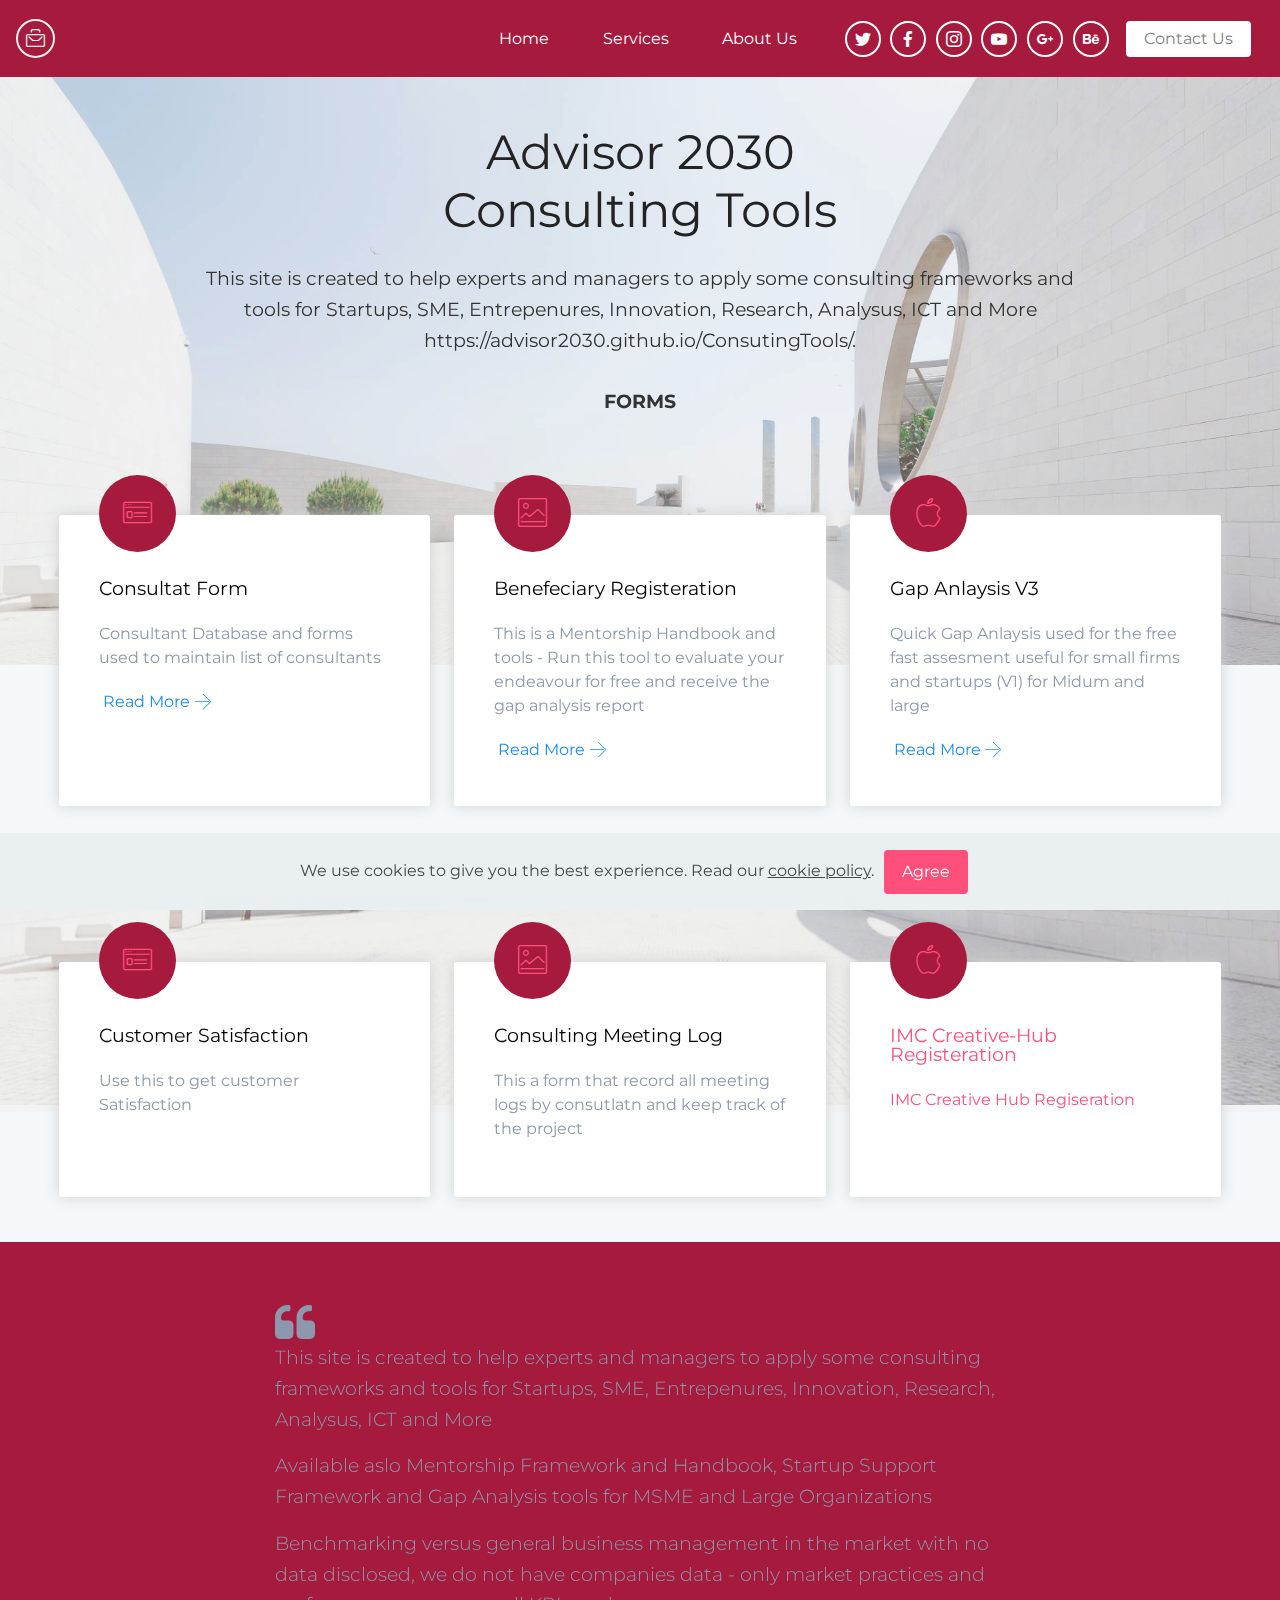
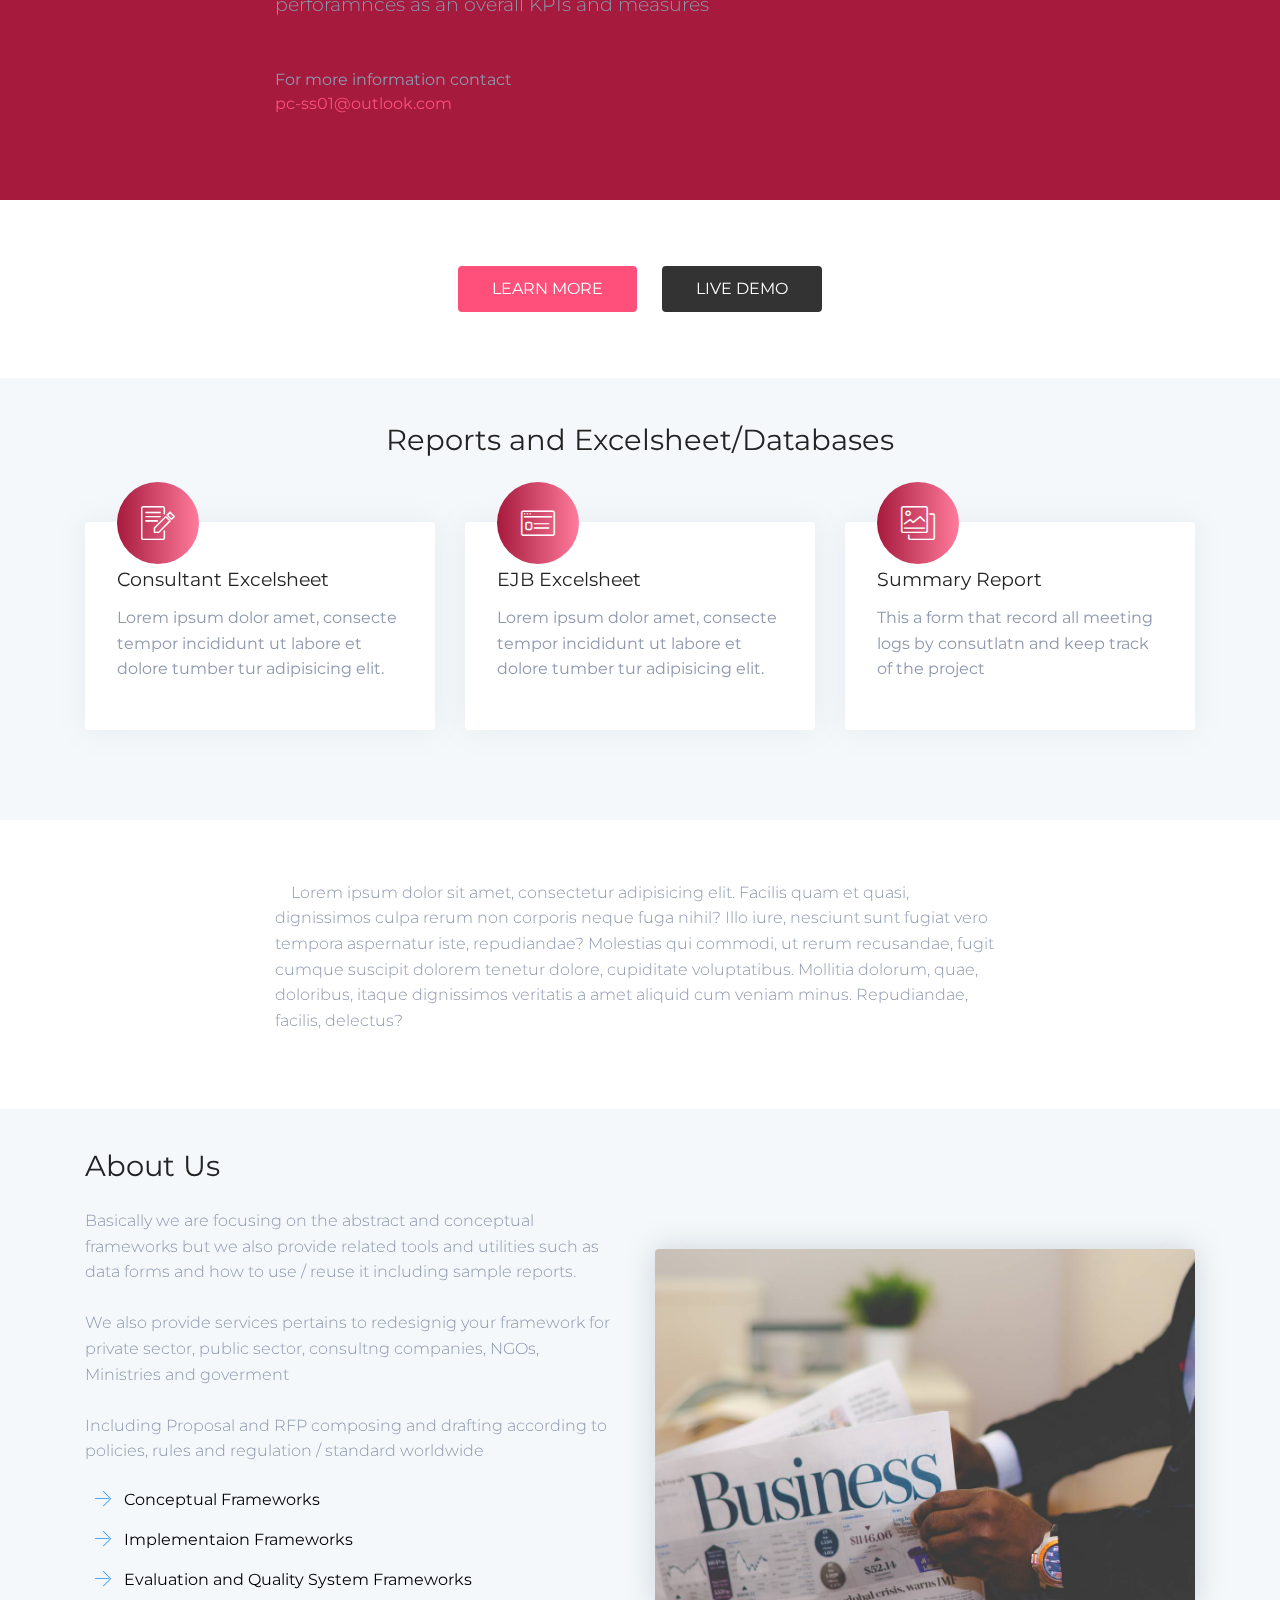
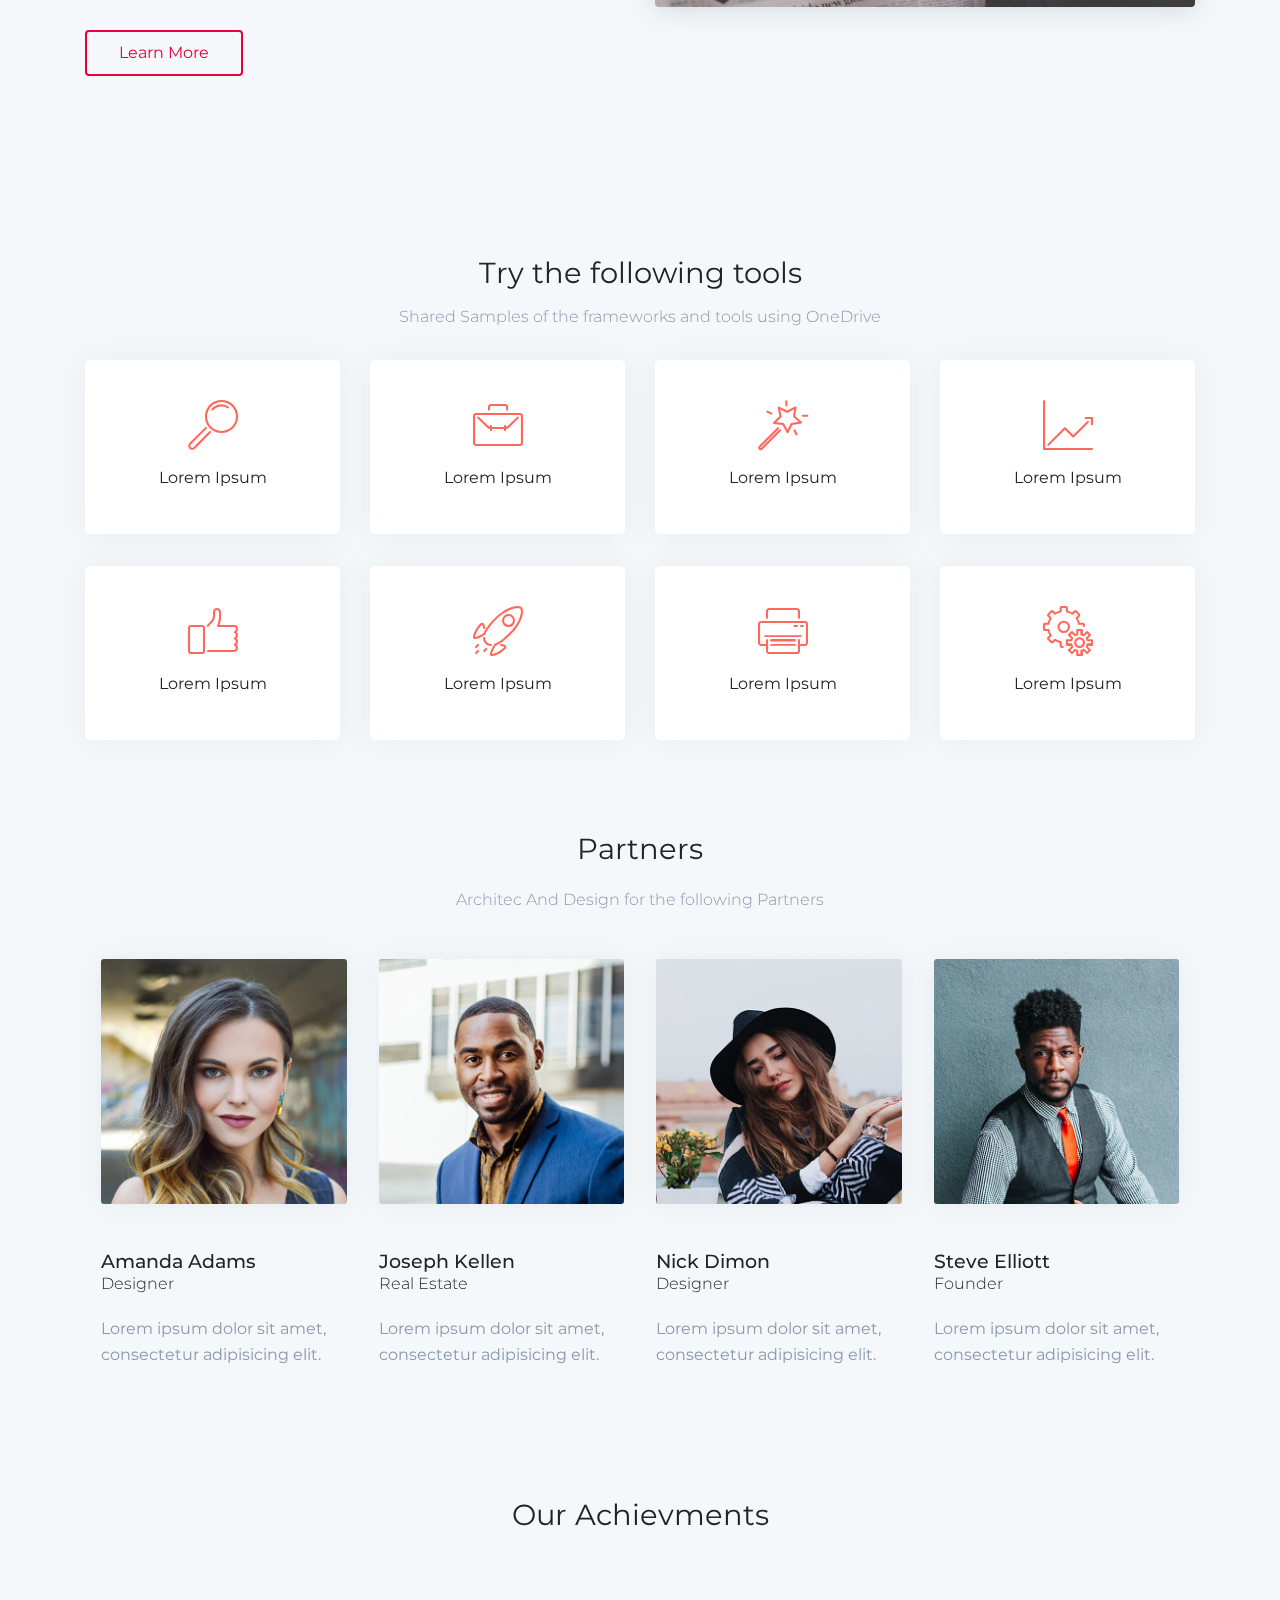
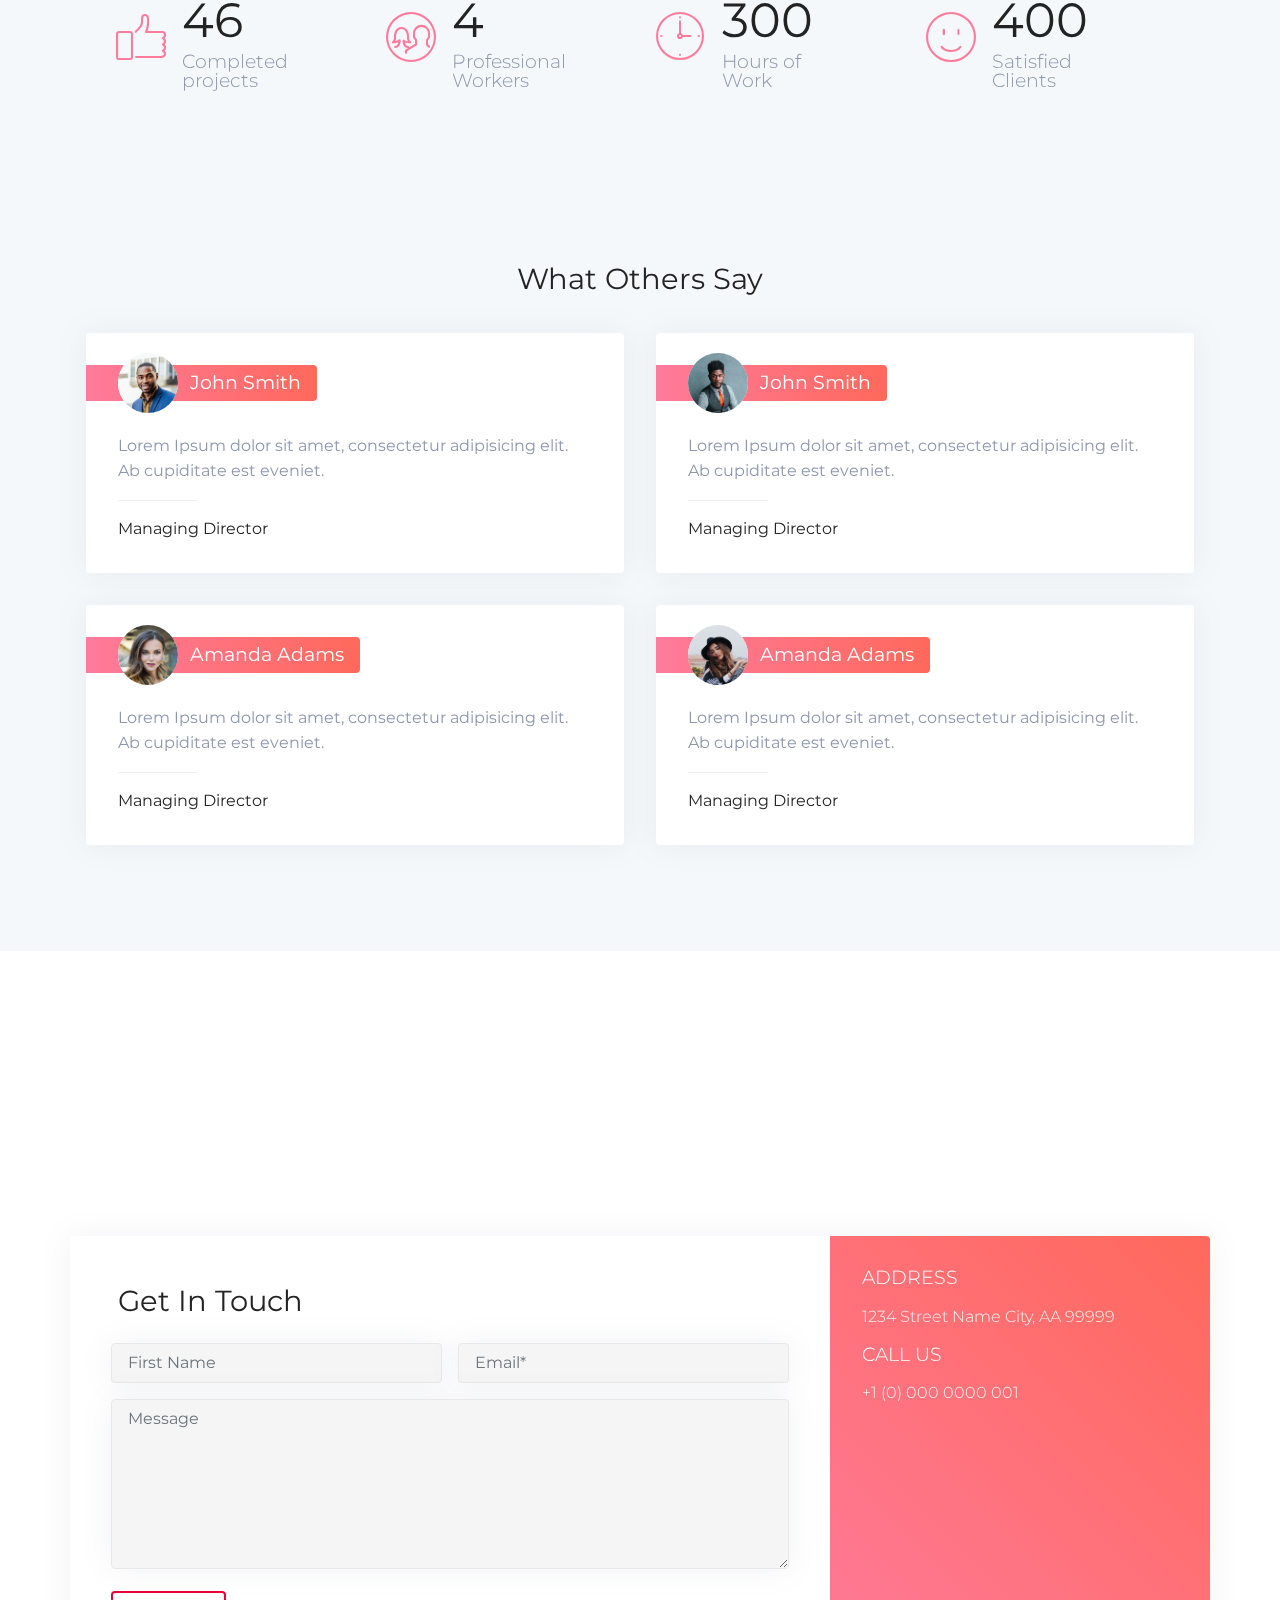
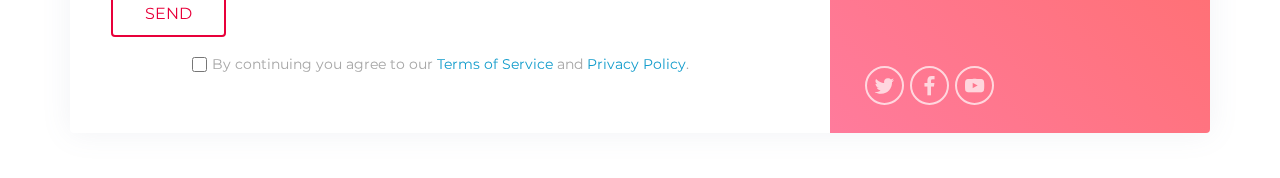
==== commit bc79bae8: "Add files via upload" ====
--- a/index.html
+++ b/index.html
@@ -185,17 +185,17 @@
             <div class="icon-block-top pb-4">
                 <a href="https://forms.office.com/Pages/ResponsePage.aspx?id=DQSIkWdsW0yxEjajBLZtrQAAAAAAAAAAAAYAAIggKUZURURYWEVFUFMySlBMMTRMNDM4R0M5WTIySS4u" target="_blank"><span class="mbr-iconfont mbri-photo display-2"></span></a>
             </div>
-            <h4 class="box-item-title pb-3 mbr-fonts-style mbr-black display-5">Meeting Log</h4>
+            <h4 class="box-item-title pb-3 mbr-fonts-style mbr-black display-5">Consulting Meeting Log</h4>
             <p class="box-item-text mbr-fonts-style display-7">This a form that record all meeting logs by consutlatn and keep track of the project</p>
             
 
         </div>
         <div class="box-item">
             <div class="icon-block-top pb-4">
-                <a href="https://forms.office.com/Pages/ResponsePage.aspx?id=DQSIkWdsW0yxEjajBLZtrQAAAAAAAAAAAAYAAIggKUZUNDVKT0NGRzFQTVBIMzZLMURTM1lKQlNJQS4u" target="_blank"><span class="mbr-iconfont mbri-apple display-2"></span></a>
-            </div>
-            <h4 class="box-item-title pb-3 mbr-fonts-style mbr-black display-5">Creative-Hub Registeration&nbsp;</h4>
-            <p class="box-item-text mbr-fonts-style display-7">Creative Hub Regiseration&nbsp;</p>
+                <a href="https://forms.office.com/Pages/ResponsePage.aspx?id=DQSIkWdsW0yxEjajBLZtrQAAAAAAAAAAAAYAAIggKUZUN0oySTdNNDAwSlZYTjRNUTNYOTJWS000NC4u" target="_blank"><span class="mbr-iconfont mbri-apple display-2"></span></a>
+            </div>
+            <h4 class="box-item-title pb-3 mbr-fonts-style mbr-black display-5"><a href="https://forms.office.com/Pages/ResponsePage.aspx?id=DQSIkWdsW0yxEjajBLZtrQAAAAAAAAAAAAYAAIggKUZUN0oySTdNNDAwSlZYTjRNUTNYOTJWS000NC4u">IMC Creative-Hub Registeration&nbsp;</a></h4>
+            <p class="box-item-text mbr-fonts-style display-7"><a href="https://forms.office.com/Pages/ResponsePage.aspx?id=DQSIkWdsW0yxEjajBLZtrQAAAAAAAAAAAAYAAIggKUZUN0oySTdNNDAwSlZYTjRNUTNYOTJWS000NC4u">IMC Creative Hub Regiseration&nbsp;</a></p>
             
 
         </div>
@@ -692,13 +692,13 @@
 
      
 
-    <div class="google-map"><iframe frameborder="0" style="border:0" src="https://www.google.com/maps/embed/v1/place?key=AIzaSyDk89J4FSunMF33ruMVWJaJht_Ro0kvoXs&amp;q=place_id:ChIJ674hC6Y_WBQRujtC6Jay33k" allowfullscreen=""></iframe></div>
+    <div class="google-map"><iframe frameborder="0" style="border:0" src="https://www.google.com/maps/embed/v1/place?key=AIzaSyCNveGQ9bfpKFwWzQLLftrR9hNiHwdqQG8&amp;q=place_id:ChIJ674hC6Y_WBQRujtC6Jay33k" allowfullscreen=""></iframe></div>
 
     <div class="container wrapper">
         <div class="row main-row">
             <div class="col-sm-12 col-lg-8 col-md-6 form-container" data-form-type="formoid">
                 <!---Formbuilder Form--->
-                <form action="https://mobirise.com/" method="POST" class="mbr-form form-with-styler" data-form-title="My Mobirise Form"><input type="hidden" name="email" data-form-email="true" value="cA2AsFBWXOPqvtnO4UnJkUz0zW8Gsoz/dRg0zZ7TdNvfARm+lRDEYEmO9nd1ga/j7FKFPyi6Go4NX5Yi6lFNNZxyVtQmMJktp1SsSRmE9q1D7pw7ReQgwayPeAMCyigO.Liu1fu+bZzAOCxrn0olUjK2Pb/HnteAlsjXPZnjYY9c63H62oHMHJuy2MVqF/fLX0g5+2V5euQBS806lNDj21Ohk2PuLT4f+GzPLFqnCWj+zvt7meOtnczcGPqR4lAiC">
+                <form action="https://mobirise.com/" method="POST" class="mbr-form form-with-styler" data-form-title="My Mobirise Form"><input type="hidden" name="email" data-form-email="true" value="XSSe7CbzFKhOHV725A8VZaPhEUOVHRj4KdOQkBryBgkX7RuUBYKzkE/iubyCDR2IPDeh9h7+CvpL+T3u5Y6HYk7vxirTy+zVLdGKS6YltilyKowOBMyDCyQxYNbjuaIr.5YZ6yhc4sJNuZp24AE/w9QyinY9JBQDUyktlx1IJ23j0/AxvWUr0UoxuUjrbVjPNY5Qsxu+f24IkQ5VBumeb0P0ZOBLykbANiA7Diz55jj7rKwh9LCTN3RQn79vc8URW">
                     <div class="row">
                         <div hidden="hidden" data-form-alert="" class="alert alert-success col-12">Thanks for filling out the form!</div>
                         <div hidden="hidden" data-form-alert-danger="" class="alert alert-danger col-12">
--- a/assets/web/assets/mobirise-icons-bold/mobirise-icons-bold.css
+++ b/assets/web/assets/mobirise-icons-bold/mobirise-icons-bold.css
@@ -0,0 +1,477 @@
+@font-face {
+  font-family: 'mobirise-icons-bold';
+  font-display: swap;
+  src:  url('mobirise-icons-bold.eot?m1l4yr');
+  src:  url('mobirise-icons-bold.eot?m1l4yr#iefix') format('embedded-opentype'),
+    url('mobirise-icons-bold.ttf?m1l4yr') format('truetype'),
+    url('mobirise-icons-bold.woff?m1l4yr') format('woff'),
+    url('mobirise-icons-bold.svg?m1l4yr#mobirise-icons-bold') format('svg');
+  font-weight: normal;
+  font-style: normal;
+}
+
+[class^="mbrib-"], [class*="mbrib-"] {
+  /* use !important to prevent issues with browser extensions that change fonts */
+  font-family: 'mobirise-icons-bold' !important;
+  speak: none;
+  font-style: normal;
+  font-weight: normal;
+  font-variant: normal;
+  text-transform: none;
+  line-height: 1;
+
+  /* Better Font Rendering =========== */
+  -webkit-font-smoothing: antialiased;
+  -moz-osx-font-smoothing: grayscale;
+}
+
+.mbrib-add-submenu:before {
+  content: "\e900";
+}
+.mbrib-alert:before {
+  content: "\e901";
+}
+.mbrib-align-center:before {
+  content: "\e902";
+}
+.mbrib-align-justify:before {
+  content: "\e903";
+}
+.mbrib-align-left:before {
+  content: "\e904";
+}
+.mbrib-align-right:before {
+  content: "\e905";
+}
+.mbrib-android:before {
+  content: "\e906";
+}
+.mbrib-apple:before {
+  content: "\e907";
+}
+.mbrib-arrow-down:before {
+  content: "\e908";
+}
+.mbrib-arrow-next:before {
+  content: "\e909";
+}
+.mbrib-arrow-prev:before {
+  content: "\e90a";
+}
+.mbrib-arrow-up:before {
+  content: "\e90b";
+}
+.mbrib-bold:before {
+  content: "\e90c";
+}
+.mbrib-bookmark:before {
+  content: "\e90d";
+}
+.mbrib-bootstrap:before {
+  content: "\e90e";
+}
+.mbrib-briefcase:before {
+  content: "\e90f";
+}
+.mbrib-browse:before {
+  content: "\e910";
+}
+.mbrib-bulleted-list:before {
+  content: "\e911";
+}
+.mbrib-calendar:before {
+  content: "\e912";
+}
+.mbrib-camera:before {
+  content: "\e913";
+}
+.mbrib-cart-add:before {
+  content: "\e914";
+}
+.mbrib-cart-full:before {
+  content: "\e915";
+}
+.mbrib-cash:before {
+  content: "\e916";
+}
+.mbrib-change-style:before {
+  content: "\e917";
+}
+.mbrib-chat:before {
+  content: "\e918";
+}
+.mbrib-clock:before {
+  content: "\e919";
+}
+.mbrib-close:before {
+  content: "\e91a";
+}
+.mbrib-cloud:before {
+  content: "\e91b";
+}
+.mbrib-code:before {
+  content: "\e91c";
+}
+.mbrib-contact-form:before {
+  content: "\e91d";
+}
+.mbrib-credit-card:before {
+  content: "\e91e";
+}
+.mbrib-cursor-click:before {
+  content: "\e91f";
+}
+.mbrib-cust-feedback:before {
+  content: "\e920";
+}
+.mbrib-database:before {
+  content: "\e921";
+}
+.mbrib-delivery:before {
+  content: "\e922";
+}
+.mbrib-desktop:before {
+  content: "\e923";
+}
+.mbrib-devices:before {
+  content: "\e924";
+}
+.mbrib-down:before {
+  content: "\e925";
+}
+.mbrib-download:before {
+  content: "\e926";
+}
+.mbrib-drag-n-drop:before {
+  content: "\e927";
+}
+.mbrib-drag-n-drop2:before {
+  content: "\e928";
+}
+.mbrib-edit:before {
+  content: "\e929";
+}
+.mbrib-edit2:before {
+  content: "\e92a";
+}
+.mbrib-error:before {
+  content: "\e92b";
+}
+.mbrib-extension:before {
+  content: "\e92c";
+}
+.mbrib-features:before {
+  content: "\e92d";
+}
+.mbrib-file:before {
+  content: "\e92e";
+}
+.mbrib-flag:before {
+  content: "\e92f";
+}
+.mbrib-folder:before {
+  content: "\e930";
+}
+.mbrib-gift:before {
+  content: "\e931";
+}
+.mbrib-github:before {
+  content: "\e932";
+}
+.mbrib-globe-2:before {
+  content: "\e933";
+}
+.mbrib-globe:before {
+  content: "\e934";
+}
+.mbrib-growing-chart:before {
+  content: "\e935";
+}
+.mbrib-hearth:before {
+  content: "\e936";
+}
+.mbrib-help:before {
+  content: "\e937";
+}
+.mbrib-home:before {
+  content: "\e938";
+}
+.mbrib-hot-cup:before {
+  content: "\e939";
+}
+.mbrib-idea:before {
+  content: "\e93a";
+}
+.mbrib-image-gallery:before {
+  content: "\e93b";
+}
+.mbrib-image-slider:before {
+  content: "\e93c";
+}
+.mbrib-info:before {
+  content: "\e93d";
+}
+.mbrib-italic:before {
+  content: "\e93e";
+}
+.mbrib-key:before {
+  content: "\e93f";
+}
+.mbrib-laptop:before {
+  content: "\e940";
+}
+.mbrib-layers:before {
+  content: "\e941";
+}
+.mbrib-left-right:before {
+  content: "\e942";
+}
+.mbrib-left:before {
+  content: "\e943";
+}
+.mbrib-letter:before {
+  content: "\e944";
+}
+.mbrib-like:before {
+  content: "\e945";
+}
+.mbrib-link:before {
+  content: "\e946";
+}
+.mbrib-lock:before {
+  content: "\e947";
+}
+.mbrib-login:before {
+  content: "\e948";
+}
+.mbrib-logout:before {
+  content: "\e949";
+}
+.mbrib-magic-stick:before {
+  content: "\e94a";
+}
+.mbrib-map-pin:before {
+  content: "\e94b";
+}
+.mbrib-menu:before {
+  content: "\e94c";
+}
+.mbrib-mobile:before {
+  content: "\e94d";
+}
+.mbrib-mobile2:before {
+  content: "\e94e";
+}
+.mbrib-mobirise:before {
+  content: "\e94f";
+}
+.mbrib-more-horizontal:before {
+  content: "\e950";
+}
+.mbrib-more-vertical:before {
+  content: "\e951";
+}
+.mbrib-music:before {
+  content: "\e952";
+}
+.mbrib-new-file:before {
+  content: "\e953";
+}
+.mbrib-numbered-list:before {
+  content: "\e954";
+}
+.mbrib-opened-folder:before {
+  content: "\e955";
+}
+.mbrib-pages:before {
+  content: "\e956";
+}
+.mbrib-paper-plane:before {
+  content: "\e957";
+}
+.mbrib-paperclip:before {
+  content: "\e958";
+}
+.mbrib-photo:before {
+  content: "\e959";
+}
+.mbrib-photos:before {
+  content: "\e95a";
+}
+.mbrib-pin:before {
+  content: "\e95b";
+}
+.mbrib-play:before {
+  content: "\e95c";
+}
+.mbrib-plus:before {
+  content: "\e95d";
+}
+.mbrib-preview:before {
+  content: "\e95e";
+}
+.mbrib-print:before {
+  content: "\e95f";
+}
+.mbrib-protect:before {
+  content: "\e960";
+}
+.mbrib-question:before {
+  content: "\e961";
+}
+.mbrib-quote-left:before {
+  content: "\e962";
+}
+.mbrib-quote-right:before {
+  content: "\e963";
+}
+.mbrib-redo:before {
+  content: "\e964";
+}
+.mbrib-refresh:before {
+  content: "\e965";
+}
+.mbrib-responsive:before {
+  content: "\e966";
+}
+.mbrib-right:before {
+  content: "\e967";
+}
+.mbrib-rocket:before {
+  content: "\e968";
+}
+.mbrib-sad-face:before {
+  content: "\e969";
+}
+.mbrib-sale:before {
+  content: "\e96a";
+}
+.mbrib-save:before {
+  content: "\e96b";
+}
+.mbrib-search:before {
+  content: "\e96c";
+}
+.mbrib-setting:before {
+  content: "\e96d";
+}
+.mbrib-setting2:before {
+  content: "\e96e";
+}
+.mbrib-setting3:before {
+  content: "\e96f";
+}
+.mbrib-share:before {
+  content: "\e970";
+}
+.mbrib-shopping-bag:before {
+  content: "\e971";
+}
+.mbrib-shopping-basket:before {
+  content: "\e972";
+}
+.mbrib-shopping-cart:before {
+  content: "\e973";
+}
+.mbrib-sites:before {
+  content: "\e974";
+}
+.mbrib-smile-face:before {
+  content: "\e975";
+}
+.mbrib-speed:before {
+  content: "\e976";
+}
+.mbrib-star:before {
+  content: "\e977";
+}
+.mbrib-success:before {
+  content: "\e978";
+}
+.mbrib-sun:before {
+  content: "\e979";
+}
+.mbrib-sun2:before {
+  content: "\e97a";
+}
+.mbrib-tablet-vertical:before {
+  content: "\e97b";
+}
+.mbrib-tablet:before {
+  content: "\e97c";
+}
+.mbrib-target:before {
+  content: "\e97d";
+}
+.mbrib-timer:before {
+  content: "\e97e";
+}
+.mbrib-to-ftp:before {
+  content: "\e97f";
+}
+.mbrib-to-local-drive:before {
+  content: "\e980";
+}
+.mbrib-touch-swipe:before {
+  content: "\e981";
+}
+.mbrib-touch:before {
+  content: "\e982";
+}
+.mbrib-trash:before {
+  content: "\e983";
+}
+.mbrib-underline:before {
+  content: "\e984";
+}
+.mbrib-undo:before {
+  content: "\e985";
+}
+.mbrib-unlink:before {
+  content: "\e986";
+}
+.mbrib-unlock:before {
+  content: "\e987";
+}
+.mbrib-up-down:before {
+  content: "\e988";
+}
+.mbrib-up:before {
+  content: "\e989";
+}
+.mbrib-update:before {
+  content: "\e98a";
+}
+.mbrib-upload:before {
+  content: "\e98b";
+}
+.mbrib-user:before {
+  content: "\e98c";
+}
+.mbrib-user2:before {
+  content: "\e98d";
+}
+.mbrib-users:before {
+  content: "\e98e";
+}
+.mbrib-video-play:before {
+  content: "\e98f";
+}
+.mbrib-video:before {
+  content: "\e990";
+}
+.mbrib-watch:before {
+  content: "\e991";
+}
+.mbrib-website-theme:before {
+  content: "\e992";
+}
+.mbrib-wifi:before {
+  content: "\e993";
+}
+.mbrib-windows:before {
+  content: "\e994";
+}
+.mbrib-zoom-out:before {
+  content: "\e995";
+}
--- a/assets/mobirise/css/mbr-additional.css
+++ b/assets/mobirise/css/mbr-additional.css
@@ -1254,6 +1254,62 @@
 .cid-spv4ZEnisj .signature {
   color: #8d97ad;
 }
+.cid-spv4iAvdah {
+  padding-top: 60px;
+  padding-bottom: 60px;
+  background-color: #ffffff;
+}
+.cid-spv48Pnohk {
+  padding-top: 45px;
+  padding-bottom: 90px;
+  background-color: #f4f8fa;
+}
+.cid-spv48Pnohk .mbr-iconfont {
+  font-size: 34px;
+  width: 5.125rem;
+  transition: color .3s;
+  padding: 1.5rem;
+  position: absolute;
+  top: 0;
+  color: #fff;
+  margin-top: -2.5rem;
+  border-radius: 50%;
+}
+.cid-spv48Pnohk .mbr-section-title {
+  margin: 0;
+}
+.cid-spv48Pnohk .mbr-section-subtitle {
+  color: #8d97ad;
+}
+.cid-spv48Pnohk .card-img {
+  text-align: inherit;
+}
+.cid-spv48Pnohk .card-img span {
+  background: linear-gradient(90deg, #a61a3d, #ff7b9c);
+}
+.cid-spv48Pnohk .mbr-text {
+  color: #8d97ad;
+}
+.cid-spv48Pnohk .wrapper {
+  border-radius: .25rem;
+  padding: 2rem;
+  background: #fff;
+  -webkit-box-shadow: 0px 0px 30px rgba(115, 128, 157, 0.1);
+  box-shadow: 0px 0px 30px rgba(115, 128, 157, 0.1);
+}
+@media (max-width: 991px) {
+  .cid-spv48Pnohk .wrapper {
+    margin-bottom: 5rem;
+  }
+}
+.cid-spv4dKAKSU {
+  padding-top: 60px;
+  padding-bottom: 60px;
+  background-color: #ffffff;
+}
+.cid-spv4dKAKSU .mbr-text {
+  color: #8d97ad;
+}
 .cid-qKSfgPX2iU {
   padding-top: 40px;
   padding-bottom: 90px;
@@ -1319,62 +1375,6 @@
     padding: 0;
   }
 }
-.cid-spv4iAvdah {
-  padding-top: 60px;
-  padding-bottom: 60px;
-  background-color: #ffffff;
-}
-.cid-spv48Pnohk {
-  padding-top: 90px;
-  padding-bottom: 90px;
-  background-color: #f4f8fa;
-}
-.cid-spv48Pnohk .mbr-iconfont {
-  font-size: 34px;
-  width: 5.125rem;
-  transition: color .3s;
-  padding: 1.5rem;
-  position: absolute;
-  top: 0;
-  color: #fff;
-  margin-top: -2.5rem;
-  border-radius: 50%;
-}
-.cid-spv48Pnohk .mbr-section-title {
-  margin: 0;
-}
-.cid-spv48Pnohk .mbr-section-subtitle {
-  color: #8d97ad;
-}
-.cid-spv48Pnohk .card-img {
-  text-align: inherit;
-}
-.cid-spv48Pnohk .card-img span {
-  background: linear-gradient(90deg, #a61a3d, #ff7b9c);
-}
-.cid-spv48Pnohk .mbr-text {
-  color: #8d97ad;
-}
-.cid-spv48Pnohk .wrapper {
-  border-radius: .25rem;
-  padding: 2rem;
-  background: #fff;
-  -webkit-box-shadow: 0px 0px 30px rgba(115, 128, 157, 0.1);
-  box-shadow: 0px 0px 30px rgba(115, 128, 157, 0.1);
-}
-@media (max-width: 991px) {
-  .cid-spv48Pnohk .wrapper {
-    margin-bottom: 5rem;
-  }
-}
-.cid-spv4dKAKSU {
-  padding-top: 60px;
-  padding-bottom: 60px;
-  background-color: #ffffff;
-}
-.cid-spv4dKAKSU .mbr-text {
-  color: #8d97ad;
-}
 .cid-qKSpeMafIm {
   padding-top: 60px;
   padding-bottom: 30px;
@@ -1746,98 +1746,507 @@
 .cid-rzB8msI2zJ .social-list a:hover {
   opacity: 1;
 }
-.cid-qKSj0s9f9b {
-  padding-top: 60px;
-  padding-bottom: 60px;
-  background-image: url("../../../assets/images/background7-1920x1080.jpg");
-}
-@media (max-width: 767px) {
-  .cid-qKSj0s9f9b .content {
-    text-align: center;
-  }
-  .cid-qKSj0s9f9b .content > div:not(:last-child) {
-    margin-bottom: 2rem;
-  }
-}
-.cid-qKSj0s9f9b .logo-subtitle {
-  color: #8d97ad;
-}
-.cid-qKSj0s9f9b .media-wrap {
-  padding-bottom: 2rem;
-}
-@media (max-width: 767px) {
-  .cid-qKSj0s9f9b .media-wrap {
-    margin-bottom: 1rem;
-  }
-}
-.cid-qKSj0s9f9b .media-wrap .mbr-iconfont-logo {
-  font-size: 7.5rem;
-  color: #f36;
-}
-.cid-qKSj0s9f9b .media-wrap img {
-  height: 6rem;
-}
-@media (max-width: 767px) {
-  .cid-qKSj0s9f9b .footer-lower .copyright {
-    margin-bottom: 1rem;
-    text-align: center;
-  }
-}
-.cid-qKSj0s9f9b .footer-lower hr {
-  margin: 1rem 0;
-  border-color: #efefef;
-  opacity: .05;
-}
-.cid-qKSj0s9f9b .footer-lower .social-list {
-  padding-left: 0;
-  margin-bottom: 0;
-  list-style: none;
-  display: flex;
-  flex-wrap: wrap;
-  justify-content: flex-end;
-  -webkit-justify-content: flex-end;
-}
-.cid-qKSj0s9f9b .footer-lower .social-list .mbr-iconfont-social {
-  font-size: 1.3rem;
-  color: #232323;
-}
-.cid-qKSj0s9f9b .footer-lower .social-list .soc-item {
-  margin: 0 .5rem;
-}
-.cid-qKSj0s9f9b .footer-lower .social-list a {
-  margin: 0;
-  opacity: .5;
-  -webkit-transition: .2s linear;
-  transition: .2s linear;
-}
-.cid-qKSj0s9f9b .footer-lower .social-list a:hover {
-  opacity: 1;
-}
-@media (max-width: 767px) {
-  .cid-qKSj0s9f9b .footer-lower .social-list {
-    justify-content: center;
-    -webkit-justify-content: center;
-  }
-}
-.cid-qKSj0s9f9b .list-item {
-  display: flex;
-}
-.cid-qKSj0s9f9b .list-item .mbr-iconfont {
-  padding-right: 1rem;
-  font-size: 24px;
-  color: #188ef4;
-}
-.cid-qKSj0s9f9b ul.list {
-  list-style-type: none;
-  padding: 0;
-  margin: 0;
-}
-.cid-qKSj0s9f9b ul.list li {
-  display: flex;
-  word-break: break-all;
-}
-.cid-qKSj0s9f9b ul.list li::before {
+@primaryColor: #ff4f7b;
+@secondaryColor: #2bdc9d;
+@successColor: #1dc9cb;
+@infoColor: #188ef4;
+@warningColor: #C1C1C1;
+@dangerColor: #444444;
+@mainFont: Montserrat;
+@display1Font: 'Montserrat', sans-serif;
+@display1Size: 3;
+@display2Font: 'Montserrat', sans-serif;
+@display2Size: 1.8;
+@display5Font: 'Montserrat', sans-serif;
+@display5Size: 1.2;
+@display7Font: 'Montserrat', sans-serif;
+@display7Size: 1;
+@display4Font: 'Montserrat', sans-serif;
+@display4Size: 1;
+@isRoundedButtons: false;
+@isAnimatedOnScroll: false;
+@isScrollToTopButton: false;
+@arrowColor: #188ef4;
+@isPublish: true;
+
+.cid-rzB7jyCAAp {
+@showLogo: false;
+@logoSize: 3.8;
+@showBrand: true;
+@showItems: true;
+@showIcons: true;
+@iconsAmount: "6";
+@showButtons: true;
+@sticky: true;
+@collapsed: false;
+@transparent: false;
+@hamburgerColor: #ffffff;
+@menuBgColor: #a61a3d;
+
+.dropdown-item:before {
   font-family: MobiriseIcons !important;
   content: '\e966';
-  padding-right: .5rem;
-}
+  display: inline-block;
+  width: 16px;
+  position: absolute;
+  right: 1rem;
+  top: 30%;
+  line-height: 1;
+  font-size: inherit;
+  vertical-align: middle;
+  text-align: center;
+  -webkit-transform: scale(0, 1);
+  transform: scale(0, 1);
+  -webkit-transition: all 0.25s ease-in-out;
+  -moz-transition: all 0.25s ease-in-out;
+  transition: all 0.25s ease-in-out;
+}
+.nav-item,.nav-link,.navbar-caption {
+  font-weight: normal;
+}
+.nav-item:focus, .nav-link:focus {
+  outline: none;
+}
+@media (min-width: 992px) {
+  .dropdown-item:hover:before {
+    -webkit-transform: scale(1, 1);
+    transform: scale(1, 1);
+  }
+}
+.dropdown .dropdown-menu .dropdown-item {
+  display: flex;
+  -webkit-align-items: center;
+  align-items: center;
+  width: auto;
+  -webkit-transition: all 0.25s ease-in-out;
+  -moz-transition: all 0.25s ease-in-out;
+  transition: all 0.25s ease-in-out;
+  &::after {
+    right: 1rem;
+  }
+  &:hover {
+    .mbr-iconfont:before {
+      -webkit-transform: scale(0, 1);
+      transform: scale(0, 1);
+    }
+  }
+  &.dropdown-toggle {
+    &:before {
+      display: none;
+    }
+  }
+  .mbr-iconfont {
+    margin-left: -1.8rem;
+    padding-right: 1rem;
+    font-size: inherit;
+    &:before {
+      display: inline-block;
+      -webkit-transform: scale(1, 1);
+      transform: scale(1, 1);
+      -webkit-transition: all 0.25s ease-in-out;
+      -moz-transition: all 0.25s ease-in-out;
+      transition: all 0.25s ease-in-out;
+    }
+  }
+}
+.collapsed {
+  .dropdown-menu .dropdown-item:before {
+    display: none;
+  }
+  .dropdown .dropdown-menu .dropdown-item {
+    padding: 0.235em 1.5em 0.235em 1.5em !important;
+    transition: none;
+    margin: 0 !important;
+  }
+}
+.navbar {
+  min-height: 77px;
+  transition: all .3s;
+  background: @menuBgColor;
+  & when (@transparent) {
+    background: none;
+  }
+  &.opened {
+    transition: all .3s;
+    background: @menuBgColor !important;
+  }
+  .dropdown-item {
+    padding: .235rem 2.5rem .235rem 1.5rem;
+  }
+  .navbar-collapse {
+    -webkit-justify-content: flex-end;
+    justify-content: flex-end;
+    z-index: 1;
+    & when not (@showItems) {
+      display: none !important;
+    }
+  }
+  &.collapsed {
+    .nav-item .nav-link::before {
+      display: none;
+    }
+    &.opened {
+      .dropdown-menu {
+        top: 0;
+      }
+      @media (min-width: 992px) {
+        &:not(.navbar-short) .navbar-collapse when (@showLogo) {
+          max-height: ~"calc(100vh - @{logoSize}rem - 1rem)";
+        }
+      }
+    }
+    .dropdown-menu {
+      background: transparent !important;
+      .dropdown-submenu {
+        left: 0 !important;
+      }
+      .dropdown-toggle[data-toggle="dropdown-submenu"]:after {
+        margin-left: .25rem;
+        border-top: 0.35em solid;
+        border-right: 0.35em solid transparent;
+        border-left: 0.35em solid transparent;
+        border-bottom: 0;
+        top: 55%;
+      }
+    }
+    ul.navbar-nav {
+      li {
+        margin: auto;
+      }
+    }
+    .dropdown-menu .dropdown-item {
+      padding: .25rem 1.5rem;
+      text-align: center;
+      -webkit-justify-content: center;
+      justify-content: center;
+    }
+    .icons-menu {
+      padding-left: 0;
+      padding-top: .5rem;
+      padding-bottom: .5rem;
+    }
+  }
+  @media (max-width: 991px) {
+    .nav-item .nav-link::before {
+      display: none;
+    }
+    &.opened {
+      .dropdown-menu {
+        top: 0;
+      }
+    }
+    .dropdown-menu {
+      background: transparent !important;
+      .dropdown-submenu {
+        left: 0 !important;
+      }
+      .dropdown-toggle[data-toggle="dropdown-submenu"]:after {
+        margin-left: .25rem;
+        border-top: 0.35em solid;
+        border-right: 0.35em solid transparent;
+        border-left: 0.35em solid transparent;
+        border-bottom: 0;
+        top: 55%;
+      }
+    }
+    .navbar-logo {
+      img {
+        height: 3.8rem !important;
+      }
+    }
+    ul.navbar-nav {
+      li {
+        margin: auto;
+      }
+    }
+    .dropdown-menu .dropdown-item {
+      padding: .25rem 1.5rem !important;
+      text-align: center;
+      -webkit-justify-content: center;
+      justify-content: center;
+    }
+    .navbar-brand {
+      -webkit-flex-shrink: initial;
+      flex-shrink: initial;
+      -webkit-flex-basis: auto;
+      flex-basis: auto;
+      word-break: break-word;
+    }
+    .navbar-toggler {
+      -webkit-flex-basis: auto;
+      flex-basis: auto;
+    }
+    .icons-menu {
+      padding-left: 0;
+      padding-top: .5rem;
+      padding-bottom: .5rem;
+    }
+  }
+  &.navbar-short {
+    background: @menuBgColor !important;
+    min-height: 60px;
+    .navbar-logo {
+      img {
+        height: 3rem !important;
+      }
+    }
+    .navbar-brand {
+      padding: 0;
+    }
+  }
+}
+.navbar-brand {
+  -webkit-flex-shrink: 0;
+  flex-shrink: 0;
+  -webkit-align-items: center;
+  align-items: center;
+  margin-right: 0;
+  padding: 0;
+  transition: all .3s;
+  word-break: break-word;
+  z-index: 1;
+  .navbar-caption {
+    line-height: inherit !important;
+  }
+  .navbar-logo a {
+    outline: none;
+  }
+}
+.dropdown-item.active,.dropdown-item:active {
+  background-color: transparent;
+}
+.nav-dropdown .link.dropdown-toggle {
+  margin-right: 1.667em;
+  &[aria-expanded="true"] {
+    margin-right: 0;
+    padding: 0.667em 1.667em;
+  }
+}
+.navbar.navbar-expand-lg .dropdown {
+  .dropdown-menu {
+    background: @menuBgColor;
+    .dropdown-submenu {
+      margin: 0;
+      left: 100%;
+    }
+  }
+}
+.navbar .dropdown.open > .dropdown-menu {
+  display: block;
+}
+ul.navbar-nav {
+  -webkit-flex-wrap: wrap;
+  flex-wrap: wrap;
+}
+.navbar-buttons {
+  text-align: center;
+}
+button.navbar-toggler {
+  outline: none;
+  width: 31px;
+  height: 20px;
+  cursor: pointer;
+  transition: all .2s;
+  position: relative;
+  -webkit-align-self: center;
+  align-self: center;
+  .hamburger span {
+    position: absolute;
+    right: 0;
+    width: 30px;
+    height: 2px;
+    border-right: 5px;
+    background-color: @hamburgerColor;
+    &:nth-child(1) {
+      top: 0;
+      transition: all .2s;
+    }
+    &:nth-child(2) {
+      top: 8px;
+      transition: all .15s;
+    }
+    &:nth-child(3) {
+      top: 8px;
+      transition: all .15s;
+    }
+    &:nth-child(4) {
+      top: 16px;
+      transition: all .2s;
+    }
+  }
+}
+nav.opened .hamburger span {
+  &:nth-child(1) {
+    top: 8px;
+    width: 0;
+    opacity: 0;
+    right: 50%;
+    transition: all .2s;
+  }
+  &:nth-child(2) {
+    -webkit-transform: rotate(45deg);
+    transform: rotate(45deg);
+    transition: all .25s;
+  }
+  &:nth-child(3) {
+    -webkit-transform: rotate(-45deg);
+    transform: rotate(-45deg);
+    transition: all .25s;
+  }
+  &:nth-child(4) {
+    top: 8px;
+    width: 0;
+    opacity: 0;
+    right: 50%;
+    transition: all .2s;
+  }
+}
+.navbar-dropdown {
+  padding: .5rem 1rem;
+  & when (@sticky) {
+    position: fixed;
+  }
+}
+a.nav-link {
+  -webkit-justify-content: center;
+  justify-content: center;
+  display: flex;
+  -webkit-align-items: center;
+  align-items: center;
+}
+.mbr-iconfont {
+  font-size: 1rem;
+  color: #ffffff;
+  display: inline-flex;
+  &:before {
+    padding: .5rem;
+    border: 2px solid;
+    border-radius: 100px;
+  }
+}
+.soc-item {
+  margin: .5rem .3rem;
+}
+.icons-menu {
+  -webkit-flex-wrap: wrap;
+  flex-wrap: wrap;
+  display: flex;
+  -webkit-justify-content: center;
+  justify-content: center;
+  padding-left: 1rem;
+  text-align: center;
+  -webkit-align-items: center;
+  align-items: center;
+}
+@media screen and (~'-ms-high-contrast: active'), (~'-ms-high-contrast: none') {
+  .navbar {
+    height: 77px;
+    &.opened {
+      height: auto;
+    }
+  }
+  .nav-item .nav-link:hover::before {
+    width: 175%;
+    max-width: calc(100% ~'+' 2rem);
+    left: -1rem;
+  }
+}
+}
+
+#custom-html-a {
+/* Type valid CSS here */
+
+div {
+  padding: 80px 0;
+  color: #777;
+  text-align: center;
+}
+p {
+  font-size: 60px;
+  color: #777;
+}}
+
+.cid-spAYeFLg3x {
+
+padding-top: (@paddingTop * 15px);
+padding-bottom: (@paddingBottom * 15px);
+& when (@bg-type = 'color') {
+  background: linear-gradient(45deg, @bg-value, @bgColor2);
+}
+& when (@bg-type = 'image') {
+  background-image: url(../../../@bg-value);
+}
+.carousel-item {
+  -webkit-justify-content: center;
+  justify-content: center;
+}
+.carousel-item.active, .carousel-item-next, .carousel-item-prev {
+  display: flex;
+}
+.carousel-controls {
+  a {
+    transition: opacity .5s;
+    font-size: 2rem;
+    width: 20%;
+    span {
+      position: absolute;
+      top: 45%;
+      font-size: 1.2rem;
+      padding: 15px;
+      border-radius: 50%;
+      color: contrast(@arrowColor);
+      background: @arrowColor;
+      opacity: .9;
+    }
+    &:hover {
+      span {
+        opacity: 1;
+      }
+    }
+  }
+}
+.user_image {
+  width: 100px;
+  height: 100px;
+  margin-bottom: 1.6rem;
+  overflow: hidden;
+  border-radius: 50%;
+  background: #ffffff;
+  margin: 1rem auto 1rem auto;
+  display: flex;
+  img {
+    width: 100%;
+    min-width: 100%;
+    min-height: 100%;
+  }
+}
+.mbr-iconfont {
+  font-size: 3rem;
+  position: absolute;
+  opacity: @quotesOpacity;
+  color: @quotesColor;
+  &.left-top {
+    top: 0;
+    left: 0;
+  }
+  &.right-bottom {
+    bottom: 1rem;
+    right: 0;
+  }
+}
+.user_text {
+  color: #767676;
+  position: relative;
+  @media (min-width: 768px) {
+    p {
+      padding: 1rem 4rem;
+    }
+  }
+}
+@media (max-width: 230px) {
+  .user_image {
+    width: 100%;
+    height: auto;
+  }
+}
+}
--- a/assets/mobirise/css/mbr-additional.css
+++ b/assets/mobirise/css/mbr-additional.css
@@ -1254,6 +1254,62 @@
 .cid-spv4ZEnisj .signature {
   color: #8d97ad;
 }
+.cid-spv4iAvdah {
+  padding-top: 60px;
+  padding-bottom: 60px;
+  background-color: #ffffff;
+}
+.cid-spv48Pnohk {
+  padding-top: 45px;
+  padding-bottom: 90px;
+  background-color: #f4f8fa;
+}
+.cid-spv48Pnohk .mbr-iconfont {
+  font-size: 34px;
+  width: 5.125rem;
+  transition: color .3s;
+  padding: 1.5rem;
+  position: absolute;
+  top: 0;
+  color: #fff;
+  margin-top: -2.5rem;
+  border-radius: 50%;
+}
+.cid-spv48Pnohk .mbr-section-title {
+  margin: 0;
+}
+.cid-spv48Pnohk .mbr-section-subtitle {
+  color: #8d97ad;
+}
+.cid-spv48Pnohk .card-img {
+  text-align: inherit;
+}
+.cid-spv48Pnohk .card-img span {
+  background: linear-gradient(90deg, #a61a3d, #ff7b9c);
+}
+.cid-spv48Pnohk .mbr-text {
+  color: #8d97ad;
+}
+.cid-spv48Pnohk .wrapper {
+  border-radius: .25rem;
+  padding: 2rem;
+  background: #fff;
+  -webkit-box-shadow: 0px 0px 30px rgba(115, 128, 157, 0.1);
+  box-shadow: 0px 0px 30px rgba(115, 128, 157, 0.1);
+}
+@media (max-width: 991px) {
+  .cid-spv48Pnohk .wrapper {
+    margin-bottom: 5rem;
+  }
+}
+.cid-spv4dKAKSU {
+  padding-top: 60px;
+  padding-bottom: 60px;
+  background-color: #ffffff;
+}
+.cid-spv4dKAKSU .mbr-text {
+  color: #8d97ad;
+}
 .cid-qKSfgPX2iU {
   padding-top: 40px;
   padding-bottom: 90px;
@@ -1319,62 +1375,6 @@
     padding: 0;
   }
 }
-.cid-spv4iAvdah {
-  padding-top: 60px;
-  padding-bottom: 60px;
-  background-color: #ffffff;
-}
-.cid-spv48Pnohk {
-  padding-top: 90px;
-  padding-bottom: 90px;
-  background-color: #f4f8fa;
-}
-.cid-spv48Pnohk .mbr-iconfont {
-  font-size: 34px;
-  width: 5.125rem;
-  transition: color .3s;
-  padding: 1.5rem;
-  position: absolute;
-  top: 0;
-  color: #fff;
-  margin-top: -2.5rem;
-  border-radius: 50%;
-}
-.cid-spv48Pnohk .mbr-section-title {
-  margin: 0;
-}
-.cid-spv48Pnohk .mbr-section-subtitle {
-  color: #8d97ad;
-}
-.cid-spv48Pnohk .card-img {
-  text-align: inherit;
-}
-.cid-spv48Pnohk .card-img span {
-  background: linear-gradient(90deg, #a61a3d, #ff7b9c);
-}
-.cid-spv48Pnohk .mbr-text {
-  color: #8d97ad;
-}
-.cid-spv48Pnohk .wrapper {
-  border-radius: .25rem;
-  padding: 2rem;
-  background: #fff;
-  -webkit-box-shadow: 0px 0px 30px rgba(115, 128, 157, 0.1);
-  box-shadow: 0px 0px 30px rgba(115, 128, 157, 0.1);
-}
-@media (max-width: 991px) {
-  .cid-spv48Pnohk .wrapper {
-    margin-bottom: 5rem;
-  }
-}
-.cid-spv4dKAKSU {
-  padding-top: 60px;
-  padding-bottom: 60px;
-  background-color: #ffffff;
-}
-.cid-spv4dKAKSU .mbr-text {
-  color: #8d97ad;
-}
 .cid-qKSpeMafIm {
   padding-top: 60px;
   padding-bottom: 30px;
@@ -1746,98 +1746,507 @@
 .cid-rzB8msI2zJ .social-list a:hover {
   opacity: 1;
 }
-.cid-qKSj0s9f9b {
-  padding-top: 60px;
-  padding-bottom: 60px;
-  background-image: url("../../../assets/images/background7-1920x1080.jpg");
-}
-@media (max-width: 767px) {
-  .cid-qKSj0s9f9b .content {
-    text-align: center;
-  }
-  .cid-qKSj0s9f9b .content > div:not(:last-child) {
-    margin-bottom: 2rem;
-  }
-}
-.cid-qKSj0s9f9b .logo-subtitle {
-  color: #8d97ad;
-}
-.cid-qKSj0s9f9b .media-wrap {
-  padding-bottom: 2rem;
-}
-@media (max-width: 767px) {
-  .cid-qKSj0s9f9b .media-wrap {
-    margin-bottom: 1rem;
-  }
-}
-.cid-qKSj0s9f9b .media-wrap .mbr-iconfont-logo {
-  font-size: 7.5rem;
-  color: #f36;
-}
-.cid-qKSj0s9f9b .media-wrap img {
-  height: 6rem;
-}
-@media (max-width: 767px) {
-  .cid-qKSj0s9f9b .footer-lower .copyright {
-    margin-bottom: 1rem;
-    text-align: center;
-  }
-}
-.cid-qKSj0s9f9b .footer-lower hr {
-  margin: 1rem 0;
-  border-color: #efefef;
-  opacity: .05;
-}
-.cid-qKSj0s9f9b .footer-lower .social-list {
-  padding-left: 0;
-  margin-bottom: 0;
-  list-style: none;
-  display: flex;
-  flex-wrap: wrap;
-  justify-content: flex-end;
-  -webkit-justify-content: flex-end;
-}
-.cid-qKSj0s9f9b .footer-lower .social-list .mbr-iconfont-social {
-  font-size: 1.3rem;
-  color: #232323;
-}
-.cid-qKSj0s9f9b .footer-lower .social-list .soc-item {
-  margin: 0 .5rem;
-}
-.cid-qKSj0s9f9b .footer-lower .social-list a {
-  margin: 0;
-  opacity: .5;
-  -webkit-transition: .2s linear;
-  transition: .2s linear;
-}
-.cid-qKSj0s9f9b .footer-lower .social-list a:hover {
-  opacity: 1;
-}
-@media (max-width: 767px) {
-  .cid-qKSj0s9f9b .footer-lower .social-list {
-    justify-content: center;
-    -webkit-justify-content: center;
-  }
-}
-.cid-qKSj0s9f9b .list-item {
-  display: flex;
-}
-.cid-qKSj0s9f9b .list-item .mbr-iconfont {
-  padding-right: 1rem;
-  font-size: 24px;
-  color: #188ef4;
-}
-.cid-qKSj0s9f9b ul.list {
-  list-style-type: none;
-  padding: 0;
-  margin: 0;
-}
-.cid-qKSj0s9f9b ul.list li {
-  display: flex;
-  word-break: break-all;
-}
-.cid-qKSj0s9f9b ul.list li::before {
+@primaryColor: #ff4f7b;
+@secondaryColor: #2bdc9d;
+@successColor: #1dc9cb;
+@infoColor: #188ef4;
+@warningColor: #C1C1C1;
+@dangerColor: #444444;
+@mainFont: Montserrat;
+@display1Font: 'Montserrat', sans-serif;
+@display1Size: 3;
+@display2Font: 'Montserrat', sans-serif;
+@display2Size: 1.8;
+@display5Font: 'Montserrat', sans-serif;
+@display5Size: 1.2;
+@display7Font: 'Montserrat', sans-serif;
+@display7Size: 1;
+@display4Font: 'Montserrat', sans-serif;
+@display4Size: 1;
+@isRoundedButtons: false;
+@isAnimatedOnScroll: false;
+@isScrollToTopButton: false;
+@arrowColor: #188ef4;
+@isPublish: true;
+
+.cid-rzB7jyCAAp {
+@showLogo: false;
+@logoSize: 3.8;
+@showBrand: true;
+@showItems: true;
+@showIcons: true;
+@iconsAmount: "6";
+@showButtons: true;
+@sticky: true;
+@collapsed: false;
+@transparent: false;
+@hamburgerColor: #ffffff;
+@menuBgColor: #a61a3d;
+
+.dropdown-item:before {
   font-family: MobiriseIcons !important;
   content: '\e966';
-  padding-right: .5rem;
-}
+  display: inline-block;
+  width: 16px;
+  position: absolute;
+  right: 1rem;
+  top: 30%;
+  line-height: 1;
+  font-size: inherit;
+  vertical-align: middle;
+  text-align: center;
+  -webkit-transform: scale(0, 1);
+  transform: scale(0, 1);
+  -webkit-transition: all 0.25s ease-in-out;
+  -moz-transition: all 0.25s ease-in-out;
+  transition: all 0.25s ease-in-out;
+}
+.nav-item,.nav-link,.navbar-caption {
+  font-weight: normal;
+}
+.nav-item:focus, .nav-link:focus {
+  outline: none;
+}
+@media (min-width: 992px) {
+  .dropdown-item:hover:before {
+    -webkit-transform: scale(1, 1);
+    transform: scale(1, 1);
+  }
+}
+.dropdown .dropdown-menu .dropdown-item {
+  display: flex;
+  -webkit-align-items: center;
+  align-items: center;
+  width: auto;
+  -webkit-transition: all 0.25s ease-in-out;
+  -moz-transition: all 0.25s ease-in-out;
+  transition: all 0.25s ease-in-out;
+  &::after {
+    right: 1rem;
+  }
+  &:hover {
+    .mbr-iconfont:before {
+      -webkit-transform: scale(0, 1);
+      transform: scale(0, 1);
+    }
+  }
+  &.dropdown-toggle {
+    &:before {
+      display: none;
+    }
+  }
+  .mbr-iconfont {
+    margin-left: -1.8rem;
+    padding-right: 1rem;
+    font-size: inherit;
+    &:before {
+      display: inline-block;
+      -webkit-transform: scale(1, 1);
+      transform: scale(1, 1);
+      -webkit-transition: all 0.25s ease-in-out;
+      -moz-transition: all 0.25s ease-in-out;
+      transition: all 0.25s ease-in-out;
+    }
+  }
+}
+.collapsed {
+  .dropdown-menu .dropdown-item:before {
+    display: none;
+  }
+  .dropdown .dropdown-menu .dropdown-item {
+    padding: 0.235em 1.5em 0.235em 1.5em !important;
+    transition: none;
+    margin: 0 !important;
+  }
+}
+.navbar {
+  min-height: 77px;
+  transition: all .3s;
+  background: @menuBgColor;
+  & when (@transparent) {
+    background: none;
+  }
+  &.opened {
+    transition: all .3s;
+    background: @menuBgColor !important;
+  }
+  .dropdown-item {
+    padding: .235rem 2.5rem .235rem 1.5rem;
+  }
+  .navbar-collapse {
+    -webkit-justify-content: flex-end;
+    justify-content: flex-end;
+    z-index: 1;
+    & when not (@showItems) {
+      display: none !important;
+    }
+  }
+  &.collapsed {
+    .nav-item .nav-link::before {
+      display: none;
+    }
+    &.opened {
+      .dropdown-menu {
+        top: 0;
+      }
+      @media (min-width: 992px) {
+        &:not(.navbar-short) .navbar-collapse when (@showLogo) {
+          max-height: ~"calc(100vh - @{logoSize}rem - 1rem)";
+        }
+      }
+    }
+    .dropdown-menu {
+      background: transparent !important;
+      .dropdown-submenu {
+        left: 0 !important;
+      }
+      .dropdown-toggle[data-toggle="dropdown-submenu"]:after {
+        margin-left: .25rem;
+        border-top: 0.35em solid;
+        border-right: 0.35em solid transparent;
+        border-left: 0.35em solid transparent;
+        border-bottom: 0;
+        top: 55%;
+      }
+    }
+    ul.navbar-nav {
+      li {
+        margin: auto;
+      }
+    }
+    .dropdown-menu .dropdown-item {
+      padding: .25rem 1.5rem;
+      text-align: center;
+      -webkit-justify-content: center;
+      justify-content: center;
+    }
+    .icons-menu {
+      padding-left: 0;
+      padding-top: .5rem;
+      padding-bottom: .5rem;
+    }
+  }
+  @media (max-width: 991px) {
+    .nav-item .nav-link::before {
+      display: none;
+    }
+    &.opened {
+      .dropdown-menu {
+        top: 0;
+      }
+    }
+    .dropdown-menu {
+      background: transparent !important;
+      .dropdown-submenu {
+        left: 0 !important;
+      }
+      .dropdown-toggle[data-toggle="dropdown-submenu"]:after {
+        margin-left: .25rem;
+        border-top: 0.35em solid;
+        border-right: 0.35em solid transparent;
+        border-left: 0.35em solid transparent;
+        border-bottom: 0;
+        top: 55%;
+      }
+    }
+    .navbar-logo {
+      img {
+        height: 3.8rem !important;
+      }
+    }
+    ul.navbar-nav {
+      li {
+        margin: auto;
+      }
+    }
+    .dropdown-menu .dropdown-item {
+      padding: .25rem 1.5rem !important;
+      text-align: center;
+      -webkit-justify-content: center;
+      justify-content: center;
+    }
+    .navbar-brand {
+      -webkit-flex-shrink: initial;
+      flex-shrink: initial;
+      -webkit-flex-basis: auto;
+      flex-basis: auto;
+      word-break: break-word;
+    }
+    .navbar-toggler {
+      -webkit-flex-basis: auto;
+      flex-basis: auto;
+    }
+    .icons-menu {
+      padding-left: 0;
+      padding-top: .5rem;
+      padding-bottom: .5rem;
+    }
+  }
+  &.navbar-short {
+    background: @menuBgColor !important;
+    min-height: 60px;
+    .navbar-logo {
+      img {
+        height: 3rem !important;
+      }
+    }
+    .navbar-brand {
+      padding: 0;
+    }
+  }
+}
+.navbar-brand {
+  -webkit-flex-shrink: 0;
+  flex-shrink: 0;
+  -webkit-align-items: center;
+  align-items: center;
+  margin-right: 0;
+  padding: 0;
+  transition: all .3s;
+  word-break: break-word;
+  z-index: 1;
+  .navbar-caption {
+    line-height: inherit !important;
+  }
+  .navbar-logo a {
+    outline: none;
+  }
+}
+.dropdown-item.active,.dropdown-item:active {
+  background-color: transparent;
+}
+.nav-dropdown .link.dropdown-toggle {
+  margin-right: 1.667em;
+  &[aria-expanded="true"] {
+    margin-right: 0;
+    padding: 0.667em 1.667em;
+  }
+}
+.navbar.navbar-expand-lg .dropdown {
+  .dropdown-menu {
+    background: @menuBgColor;
+    .dropdown-submenu {
+      margin: 0;
+      left: 100%;
+    }
+  }
+}
+.navbar .dropdown.open > .dropdown-menu {
+  display: block;
+}
+ul.navbar-nav {
+  -webkit-flex-wrap: wrap;
+  flex-wrap: wrap;
+}
+.navbar-buttons {
+  text-align: center;
+}
+button.navbar-toggler {
+  outline: none;
+  width: 31px;
+  height: 20px;
+  cursor: pointer;
+  transition: all .2s;
+  position: relative;
+  -webkit-align-self: center;
+  align-self: center;
+  .hamburger span {
+    position: absolute;
+    right: 0;
+    width: 30px;
+    height: 2px;
+    border-right: 5px;
+    background-color: @hamburgerColor;
+    &:nth-child(1) {
+      top: 0;
+      transition: all .2s;
+    }
+    &:nth-child(2) {
+      top: 8px;
+      transition: all .15s;
+    }
+    &:nth-child(3) {
+      top: 8px;
+      transition: all .15s;
+    }
+    &:nth-child(4) {
+      top: 16px;
+      transition: all .2s;
+    }
+  }
+}
+nav.opened .hamburger span {
+  &:nth-child(1) {
+    top: 8px;
+    width: 0;
+    opacity: 0;
+    right: 50%;
+    transition: all .2s;
+  }
+  &:nth-child(2) {
+    -webkit-transform: rotate(45deg);
+    transform: rotate(45deg);
+    transition: all .25s;
+  }
+  &:nth-child(3) {
+    -webkit-transform: rotate(-45deg);
+    transform: rotate(-45deg);
+    transition: all .25s;
+  }
+  &:nth-child(4) {
+    top: 8px;
+    width: 0;
+    opacity: 0;
+    right: 50%;
+    transition: all .2s;
+  }
+}
+.navbar-dropdown {
+  padding: .5rem 1rem;
+  & when (@sticky) {
+    position: fixed;
+  }
+}
+a.nav-link {
+  -webkit-justify-content: center;
+  justify-content: center;
+  display: flex;
+  -webkit-align-items: center;
+  align-items: center;
+}
+.mbr-iconfont {
+  font-size: 1rem;
+  color: #ffffff;
+  display: inline-flex;
+  &:before {
+    padding: .5rem;
+    border: 2px solid;
+    border-radius: 100px;
+  }
+}
+.soc-item {
+  margin: .5rem .3rem;
+}
+.icons-menu {
+  -webkit-flex-wrap: wrap;
+  flex-wrap: wrap;
+  display: flex;
+  -webkit-justify-content: center;
+  justify-content: center;
+  padding-left: 1rem;
+  text-align: center;
+  -webkit-align-items: center;
+  align-items: center;
+}
+@media screen and (~'-ms-high-contrast: active'), (~'-ms-high-contrast: none') {
+  .navbar {
+    height: 77px;
+    &.opened {
+      height: auto;
+    }
+  }
+  .nav-item .nav-link:hover::before {
+    width: 175%;
+    max-width: calc(100% ~'+' 2rem);
+    left: -1rem;
+  }
+}
+}
+
+#custom-html-a {
+/* Type valid CSS here */
+
+div {
+  padding: 80px 0;
+  color: #777;
+  text-align: center;
+}
+p {
+  font-size: 60px;
+  color: #777;
+}}
+
+.cid-spAYeFLg3x {
+
+padding-top: (@paddingTop * 15px);
+padding-bottom: (@paddingBottom * 15px);
+& when (@bg-type = 'color') {
+  background: linear-gradient(45deg, @bg-value, @bgColor2);
+}
+& when (@bg-type = 'image') {
+  background-image: url(../../../@bg-value);
+}
+.carousel-item {
+  -webkit-justify-content: center;
+  justify-content: center;
+}
+.carousel-item.active, .carousel-item-next, .carousel-item-prev {
+  display: flex;
+}
+.carousel-controls {
+  a {
+    transition: opacity .5s;
+    font-size: 2rem;
+    width: 20%;
+    span {
+      position: absolute;
+      top: 45%;
+      font-size: 1.2rem;
+      padding: 15px;
+      border-radius: 50%;
+      color: contrast(@arrowColor);
+      background: @arrowColor;
+      opacity: .9;
+    }
+    &:hover {
+      span {
+        opacity: 1;
+      }
+    }
+  }
+}
+.user_image {
+  width: 100px;
+  height: 100px;
+  margin-bottom: 1.6rem;
+  overflow: hidden;
+  border-radius: 50%;
+  background: #ffffff;
+  margin: 1rem auto 1rem auto;
+  display: flex;
+  img {
+    width: 100%;
+    min-width: 100%;
+    min-height: 100%;
+  }
+}
+.mbr-iconfont {
+  font-size: 3rem;
+  position: absolute;
+  opacity: @quotesOpacity;
+  color: @quotesColor;
+  &.left-top {
+    top: 0;
+    left: 0;
+  }
+  &.right-bottom {
+    bottom: 1rem;
+    right: 0;
+  }
+}
+.user_text {
+  color: #767676;
+  position: relative;
+  @media (min-width: 768px) {
+    p {
+      padding: 1rem 4rem;
+    }
+  }
+}
+@media (max-width: 230px) {
+  .user_image {
+    width: 100%;
+    height: auto;
+  }
+}
+}
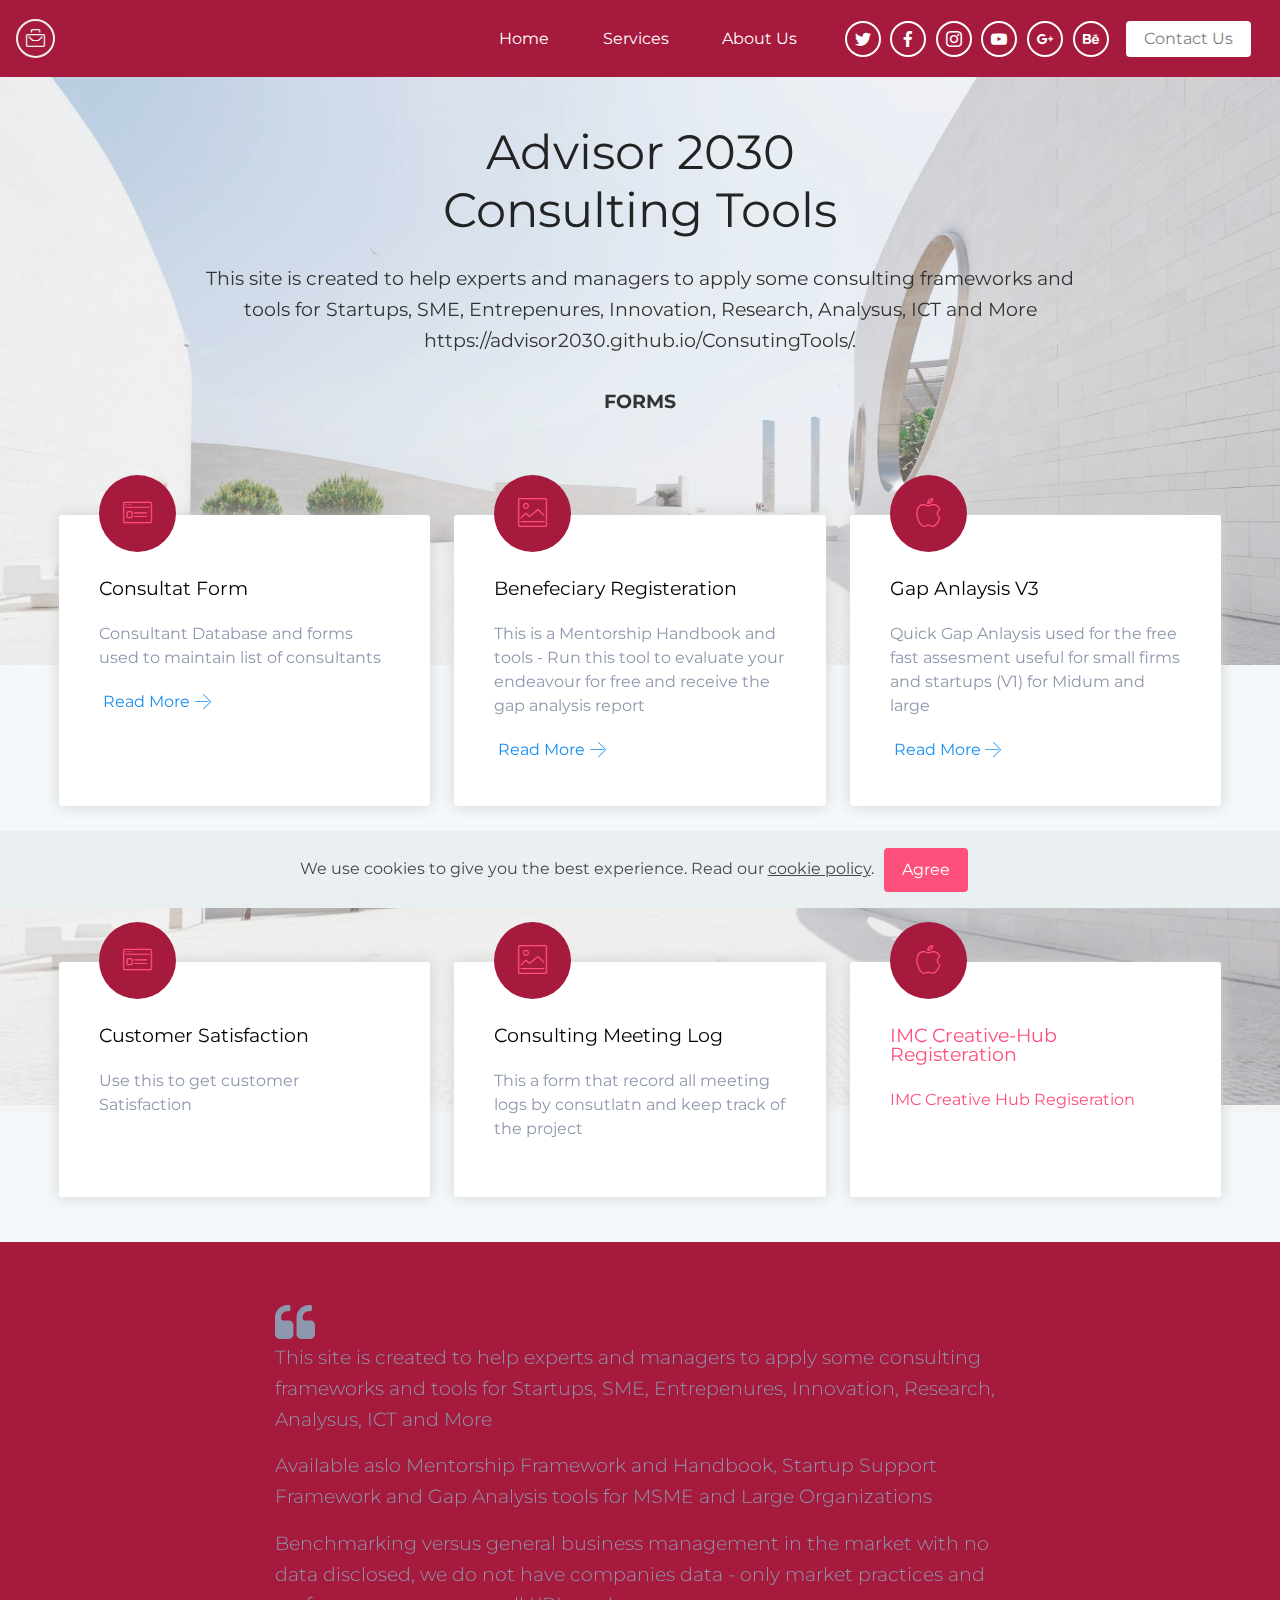
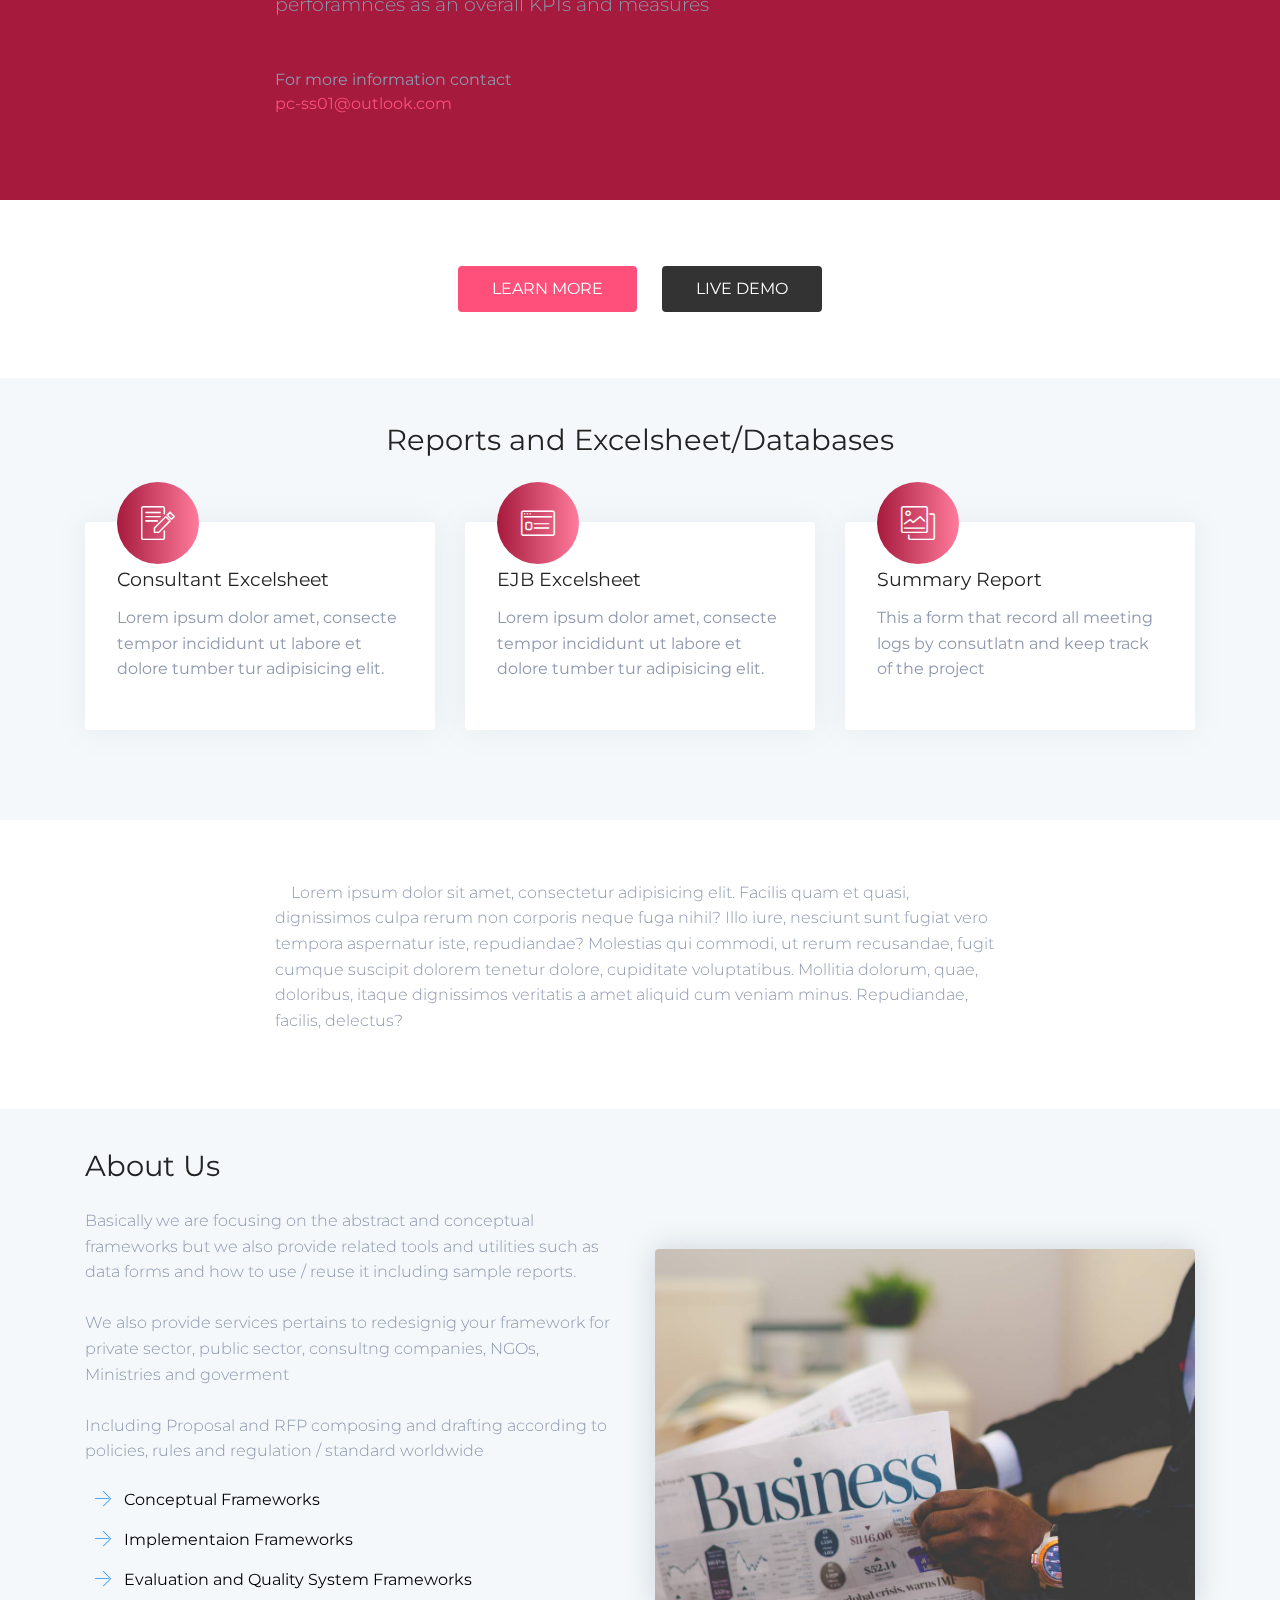
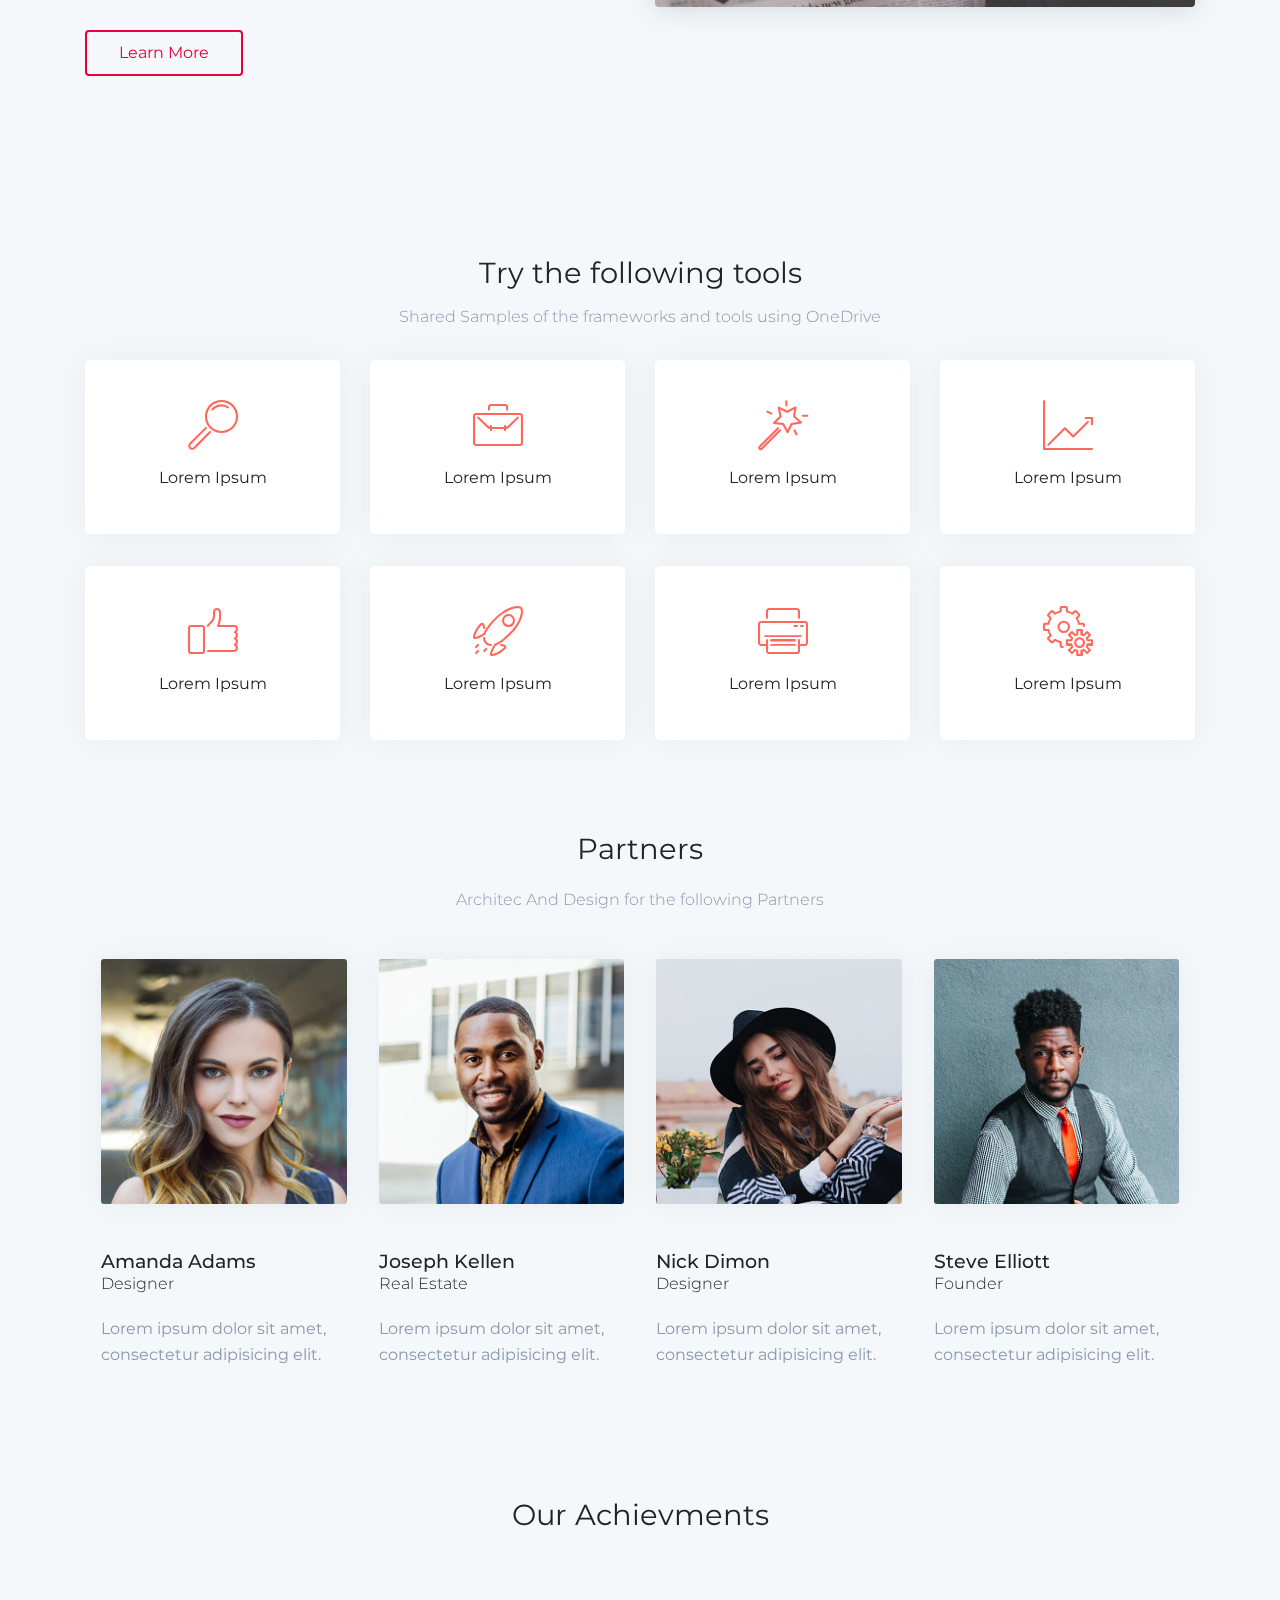
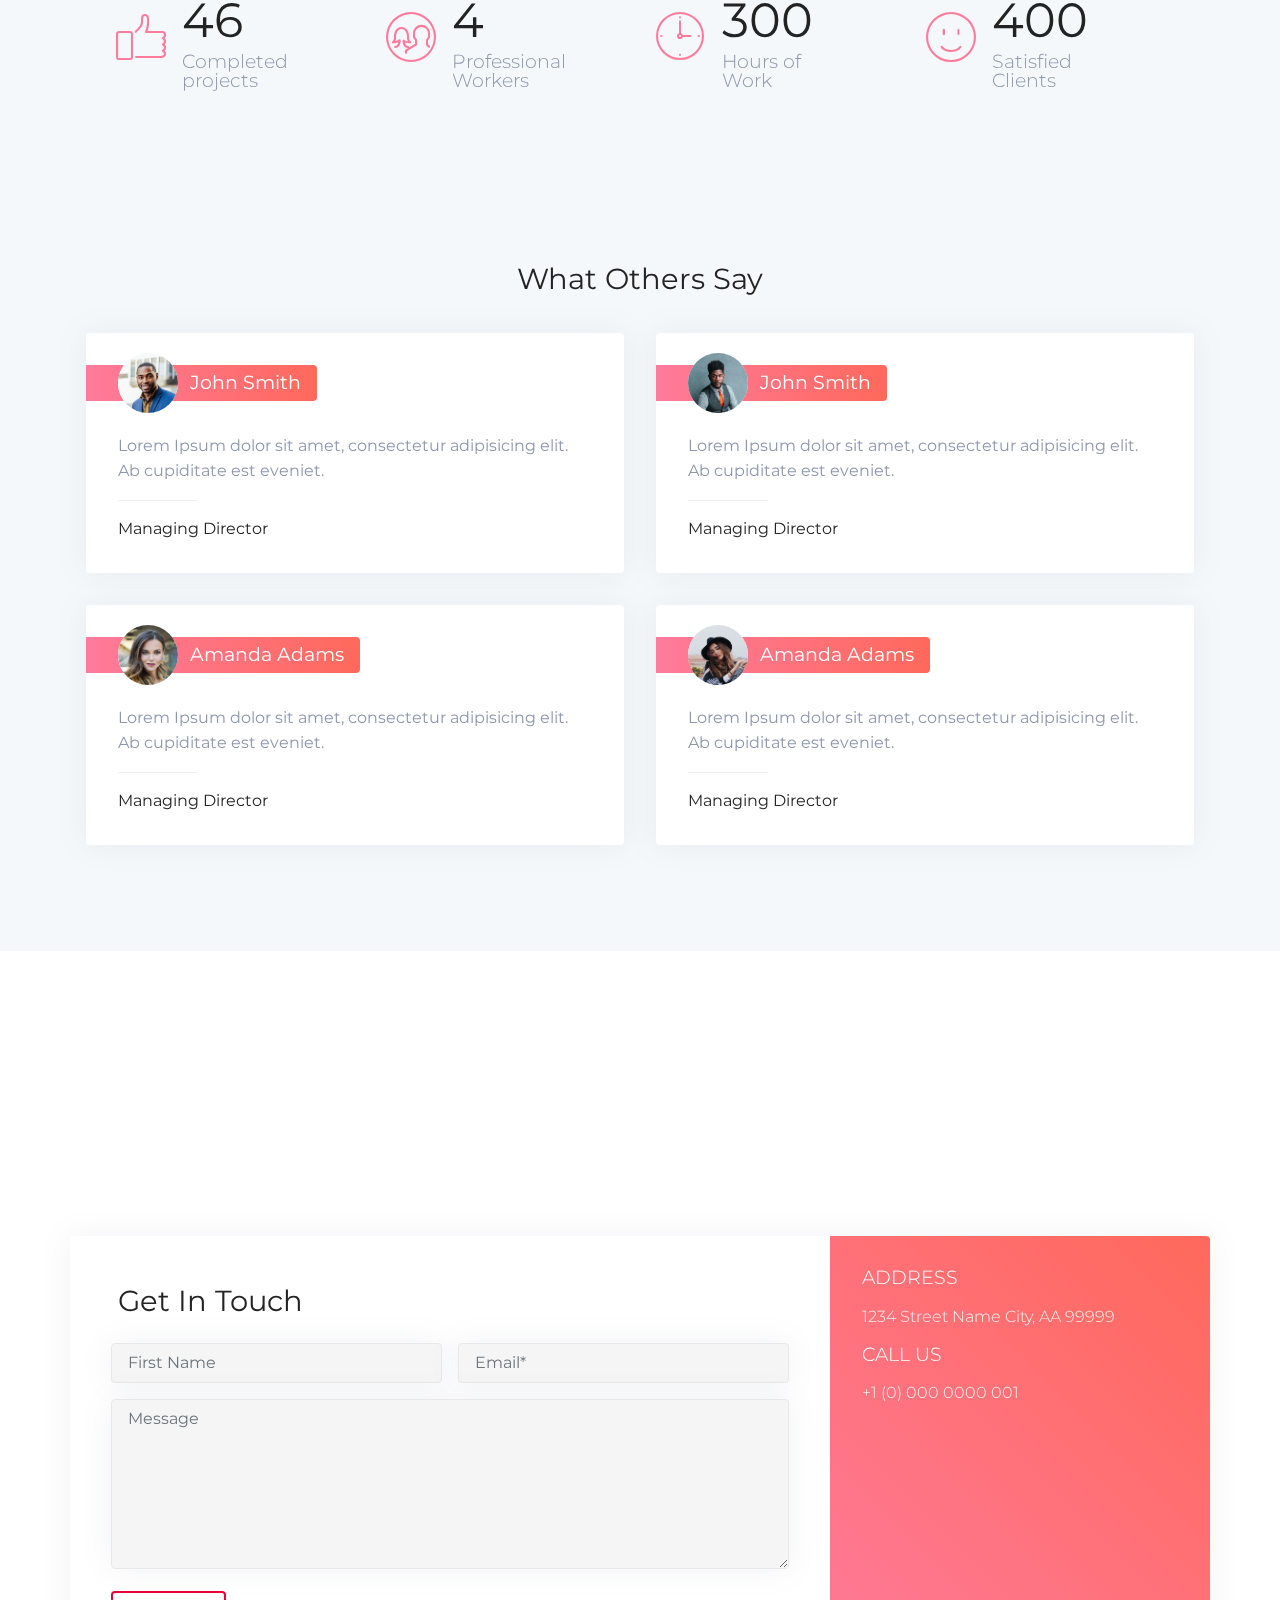
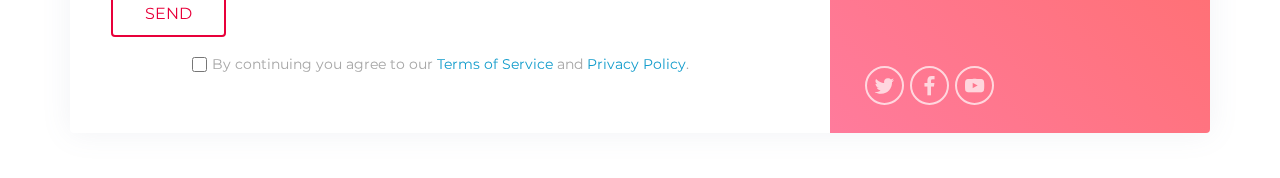
==== commit 5a46ab20: "Add files via upload" ====
--- a/index.html
+++ b/index.html
@@ -194,8 +194,8 @@
             <div class="icon-block-top pb-4">
                 <a href="https://forms.office.com/Pages/ResponsePage.aspx?id=DQSIkWdsW0yxEjajBLZtrQAAAAAAAAAAAAYAAIggKUZUN0oySTdNNDAwSlZYTjRNUTNYOTJWS000NC4u" target="_blank"><span class="mbr-iconfont mbri-apple display-2"></span></a>
             </div>
-            <h4 class="box-item-title pb-3 mbr-fonts-style mbr-black display-5"><a href="https://forms.office.com/Pages/ResponsePage.aspx?id=DQSIkWdsW0yxEjajBLZtrQAAAAAAAAAAAAYAAIggKUZUN0oySTdNNDAwSlZYTjRNUTNYOTJWS000NC4u">IMC Creative-Hub Registeration&nbsp;</a></h4>
-            <p class="box-item-text mbr-fonts-style display-7"><a href="https://forms.office.com/Pages/ResponsePage.aspx?id=DQSIkWdsW0yxEjajBLZtrQAAAAAAAAAAAAYAAIggKUZUN0oySTdNNDAwSlZYTjRNUTNYOTJWS000NC4u">IMC Creative Hub Regiseration&nbsp;</a></p>
+            <h4 class="box-item-title pb-3 mbr-fonts-style mbr-black display-5"><a href="https://forms.office.com/Pages/ResponsePage.aspx?id=DQSIkWdsW0yxEjajBLZtrQAAAAAAAAAAAAYAAIggKUZUN0oySTdNNDAwSlZYTjRNUTNYOTJWS000NC4u" target="_blank">IMC Creative-Hub Registeration&nbsp;</a></h4>
+            <p class="box-item-text mbr-fonts-style display-7"><a href="https://forms.office.com/Pages/ResponsePage.aspx?id=DQSIkWdsW0yxEjajBLZtrQAAAAAAAAAAAAYAAIggKUZUN0oySTdNNDAwSlZYTjRNUTNYOTJWS000NC4u" target="_blank">IMC Creative Hub Regiseration&nbsp;</a></p>
             
 
         </div>
@@ -692,13 +692,13 @@
 
      
 
-    <div class="google-map"><iframe frameborder="0" style="border:0" src="https://www.google.com/maps/embed/v1/place?key=AIzaSyCNveGQ9bfpKFwWzQLLftrR9hNiHwdqQG8&amp;q=place_id:ChIJ674hC6Y_WBQRujtC6Jay33k" allowfullscreen=""></iframe></div>
+    <div class="google-map"><iframe frameborder="0" style="border:0" src="https://www.google.com/maps/embed/v1/place?key=AIzaSyCZI5F_k6S1k46ujh0SNrapM89f7mJxd30&amp;q=place_id:ChIJ674hC6Y_WBQRujtC6Jay33k" allowfullscreen=""></iframe></div>
 
     <div class="container wrapper">
         <div class="row main-row">
             <div class="col-sm-12 col-lg-8 col-md-6 form-container" data-form-type="formoid">
                 <!---Formbuilder Form--->
-                <form action="https://mobirise.com/" method="POST" class="mbr-form form-with-styler" data-form-title="My Mobirise Form"><input type="hidden" name="email" data-form-email="true" value="XSSe7CbzFKhOHV725A8VZaPhEUOVHRj4KdOQkBryBgkX7RuUBYKzkE/iubyCDR2IPDeh9h7+CvpL+T3u5Y6HYk7vxirTy+zVLdGKS6YltilyKowOBMyDCyQxYNbjuaIr.5YZ6yhc4sJNuZp24AE/w9QyinY9JBQDUyktlx1IJ23j0/AxvWUr0UoxuUjrbVjPNY5Qsxu+f24IkQ5VBumeb0P0ZOBLykbANiA7Diz55jj7rKwh9LCTN3RQn79vc8URW">
+                <form action="https://mobirise.com/" method="POST" class="mbr-form form-with-styler" data-form-title="My Mobirise Form"><input type="hidden" name="email" data-form-email="true" value="BnpDSqmbaVNxOayhp46C9JpITRbUHvQsidmUgEm7EQOefq7AlvN9Twi+mAJkdvCb/XGOz08XyL4Ebec9YGkXevQd88CUpAwBHLmVfDJ0XPiAKcaEE0WRuLOqHiLAT+fx.n5M90jl2o7QXoaELIFk6IGyAlnfMEpsbeAr/0U8dMxZUwWGn2EFB+dy/VrWwPiEqd+epm8WGGYlIDuYI3SuJKVJAznZzdu0JqnzMB3vhT2Pp3Mq2uuc0ON8Smlw87MCh">
                     <div class="row">
                         <div hidden="hidden" data-form-alert="" class="alert alert-success col-12">Thanks for filling out the form!</div>
                         <div hidden="hidden" data-form-alert-danger="" class="alert alert-danger col-12">
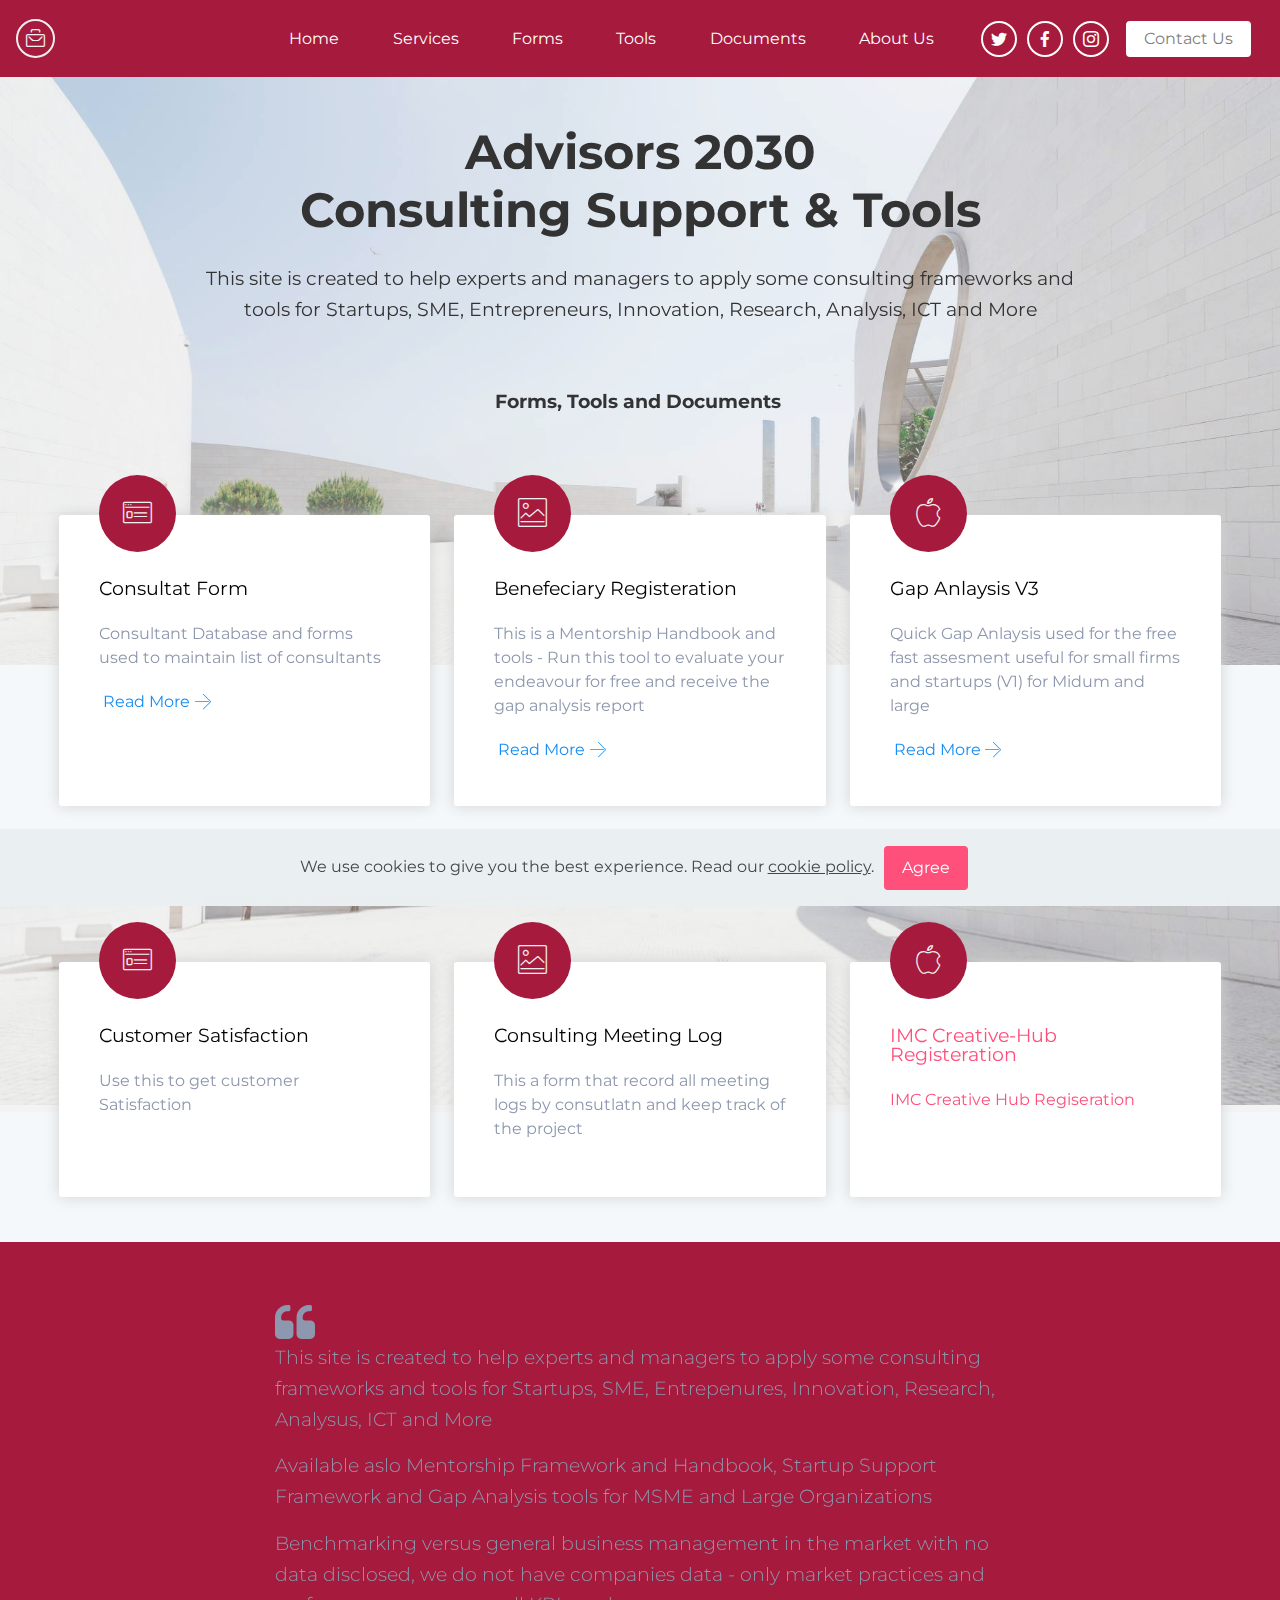
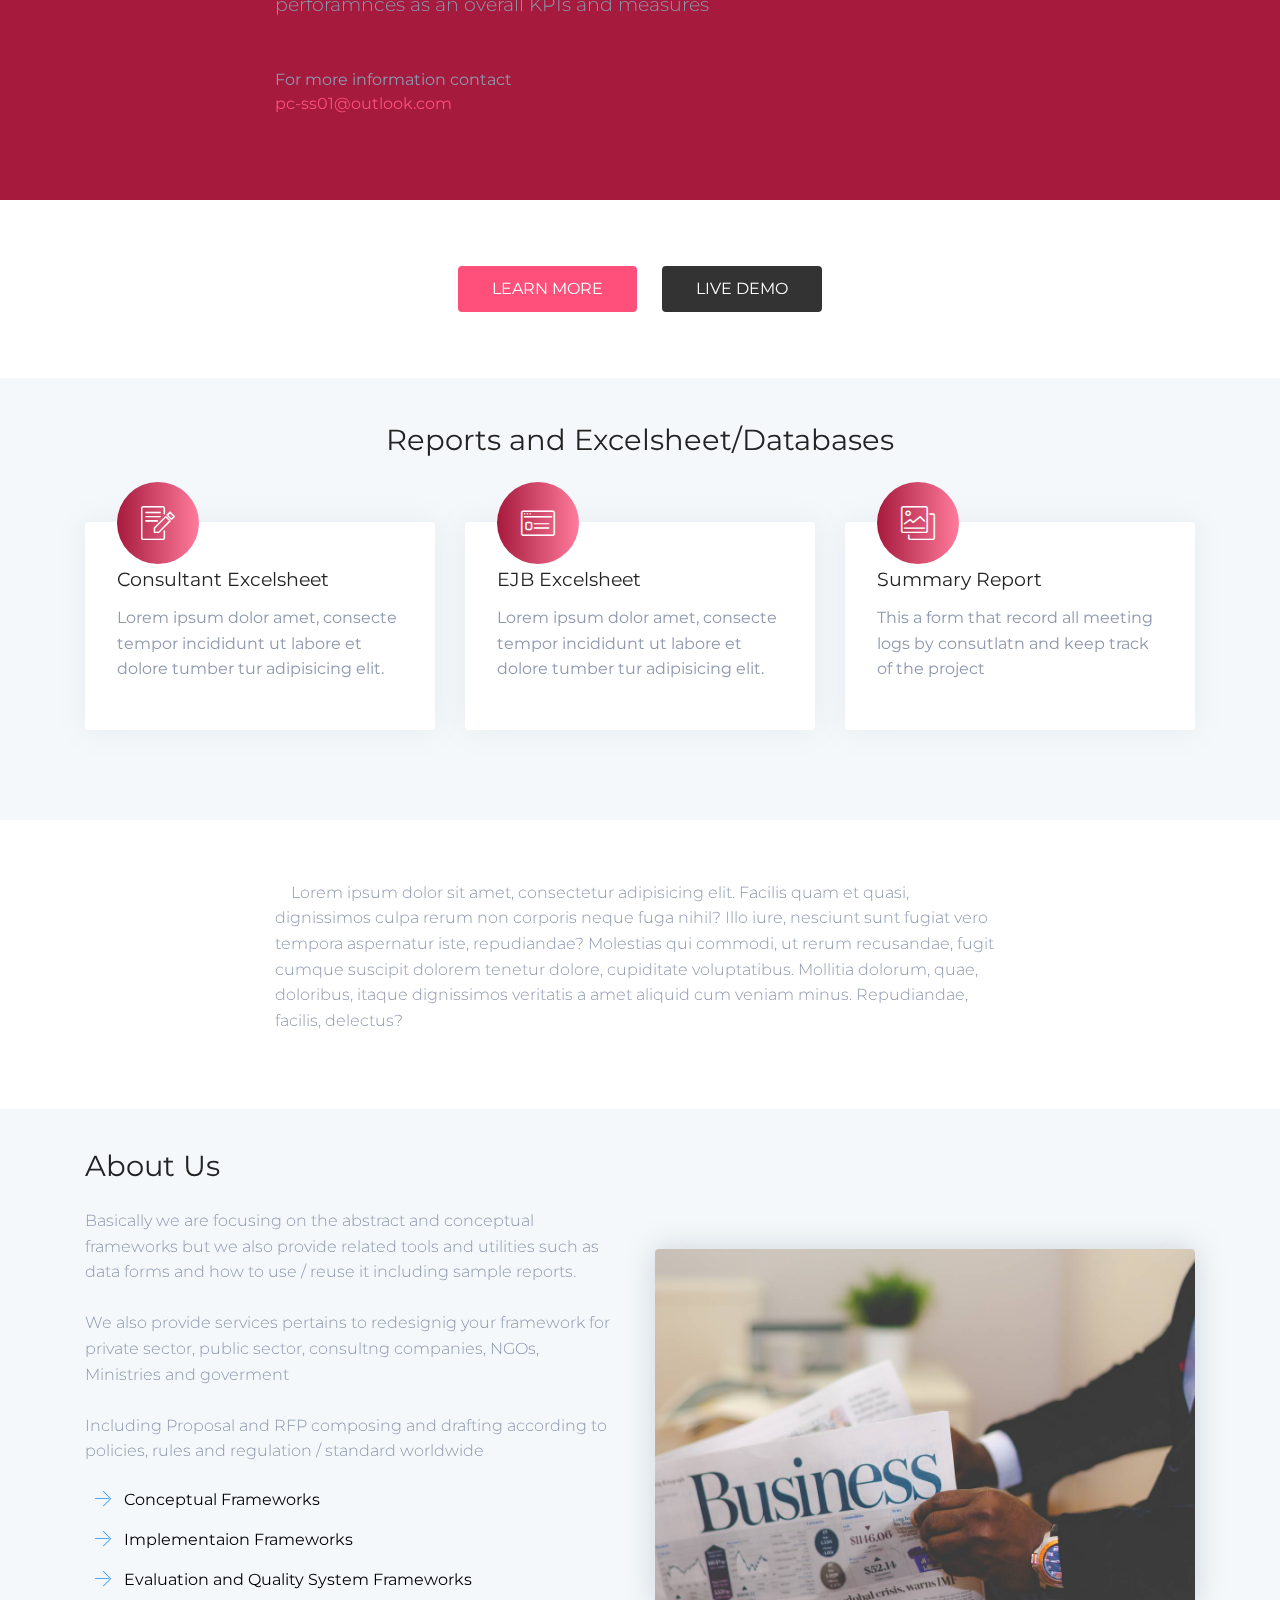
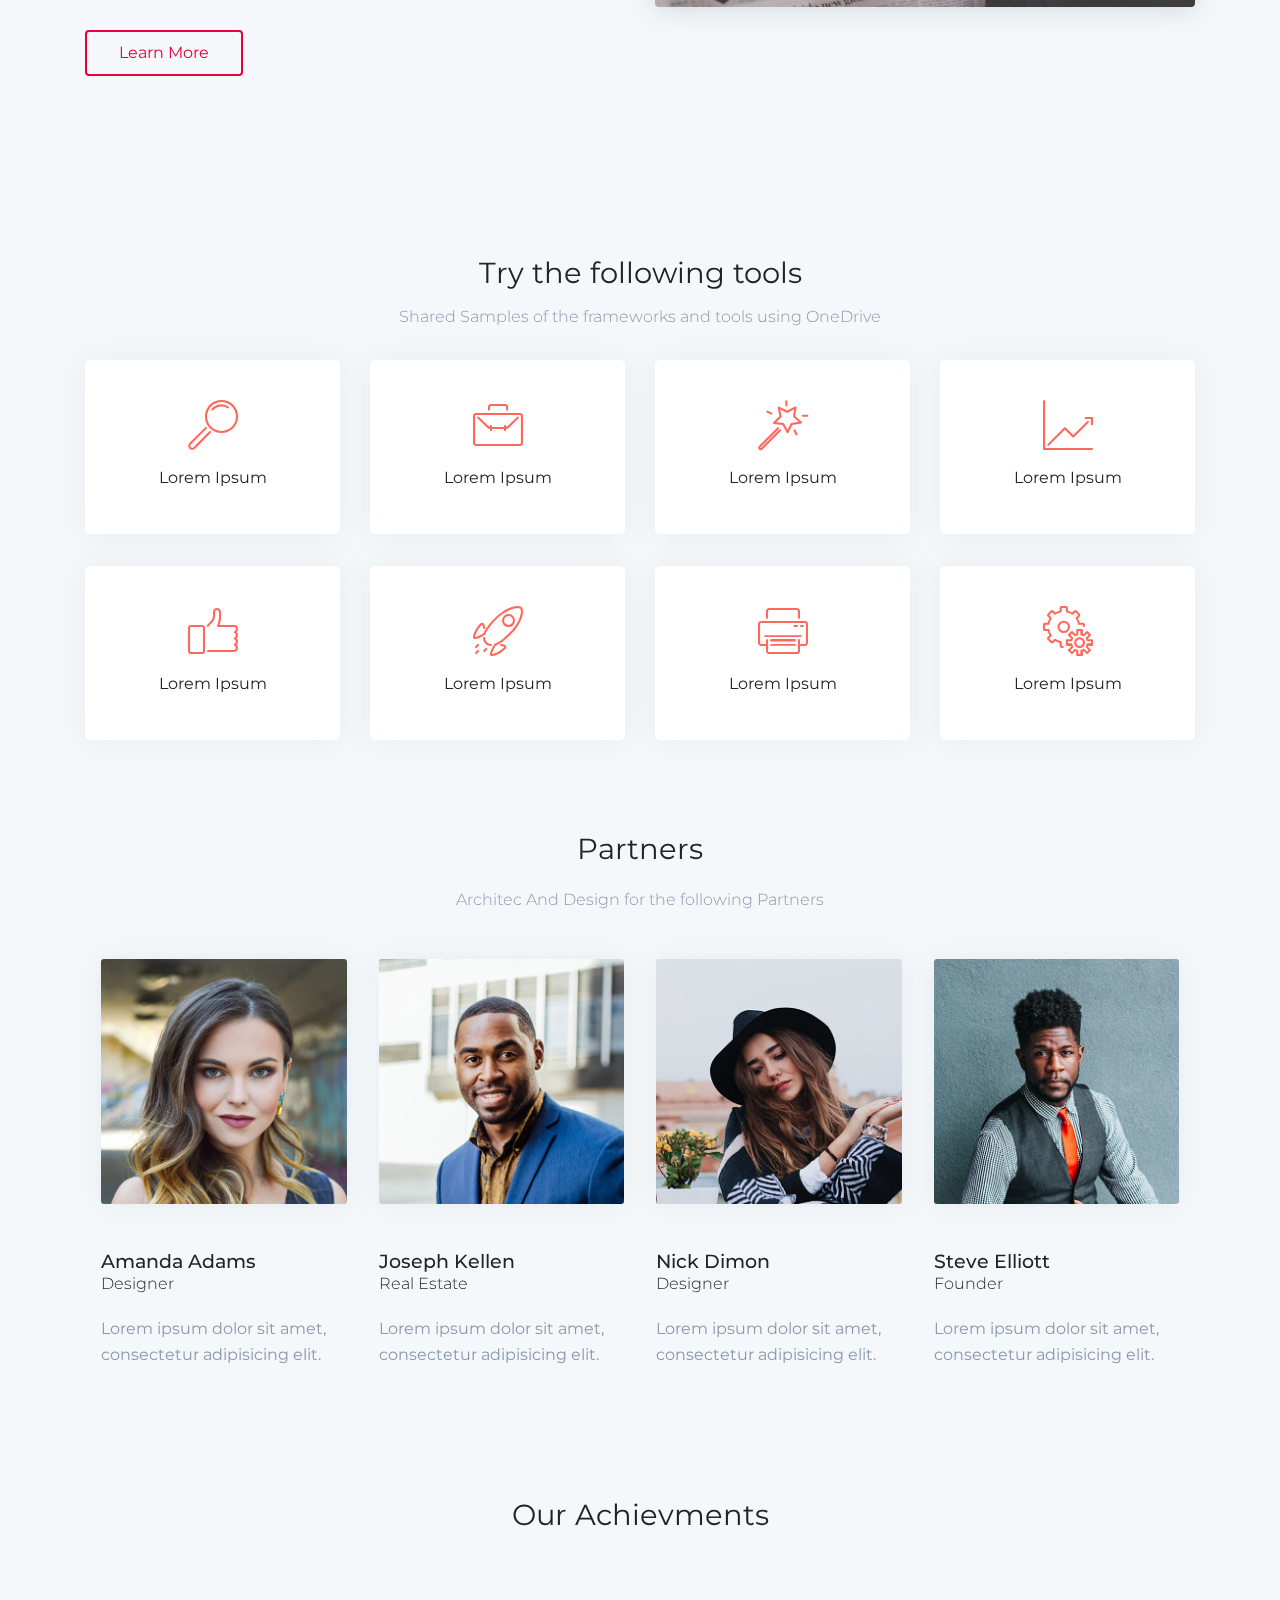
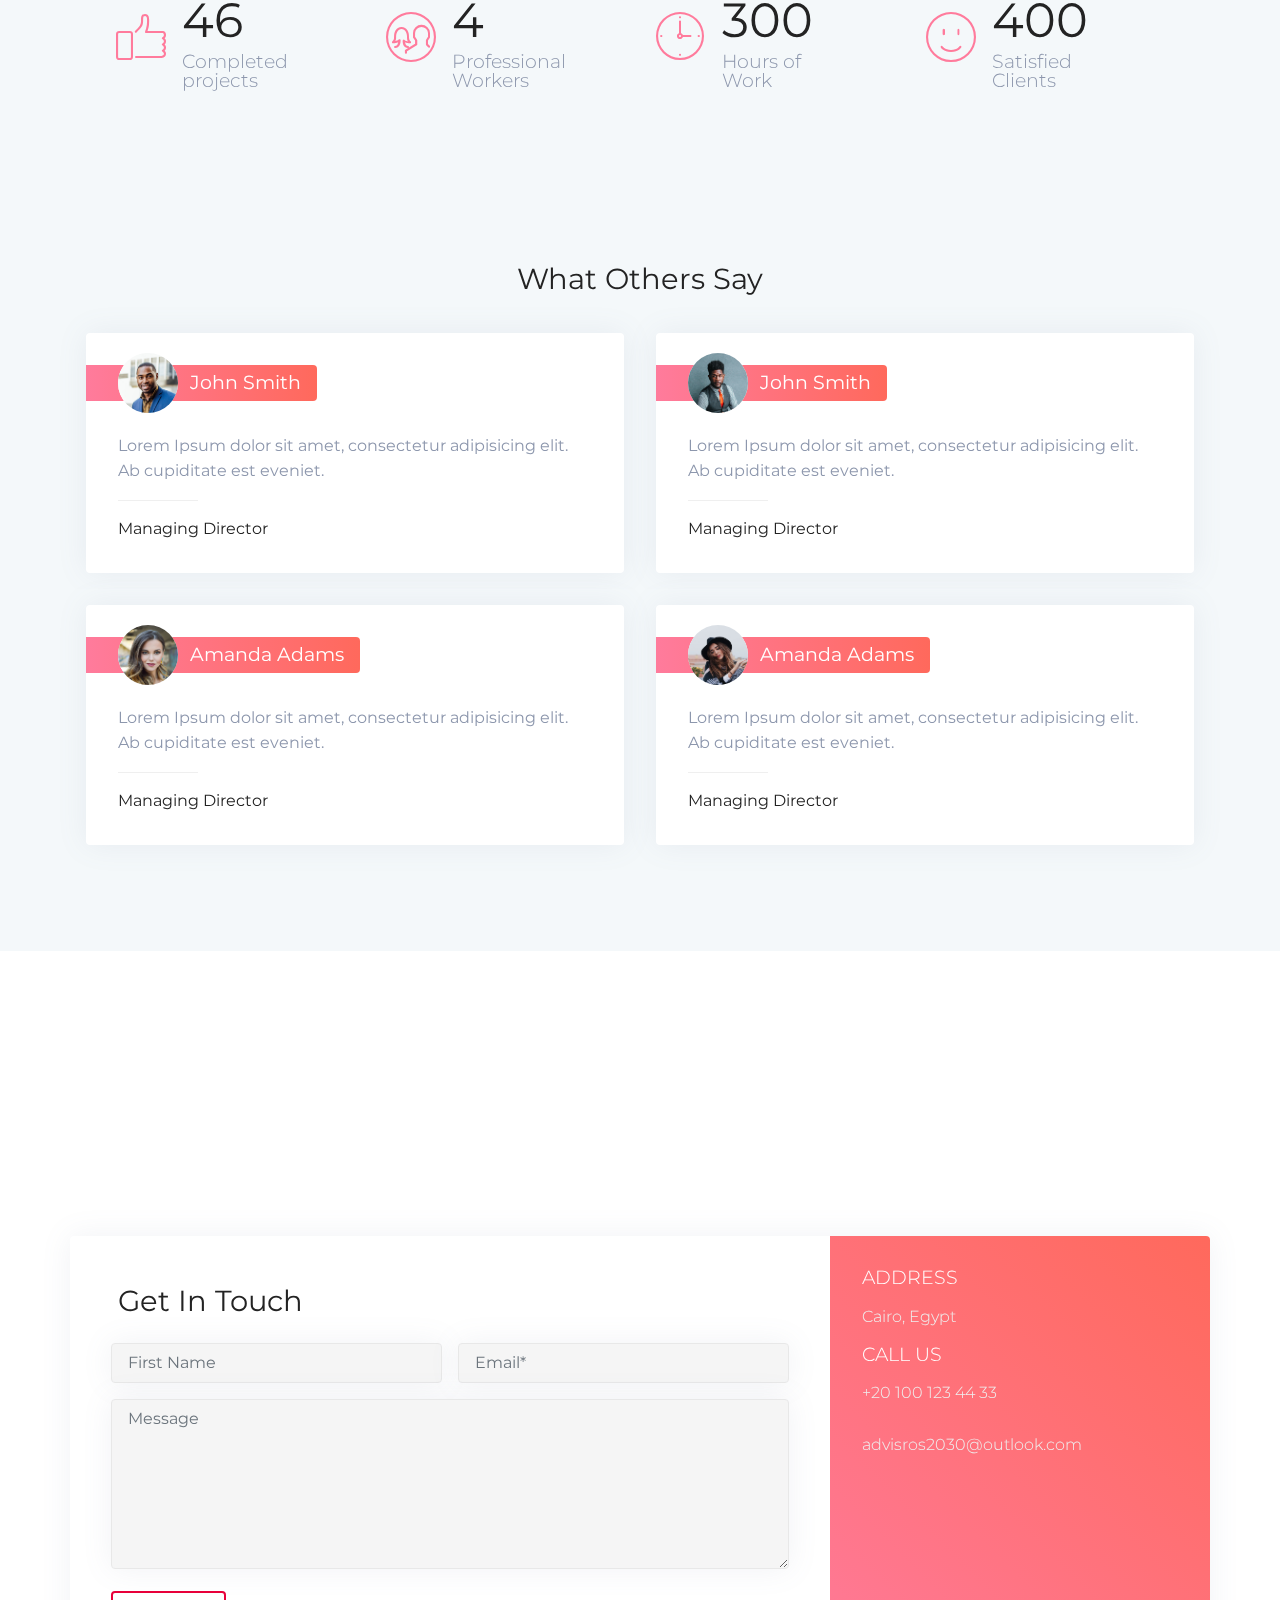
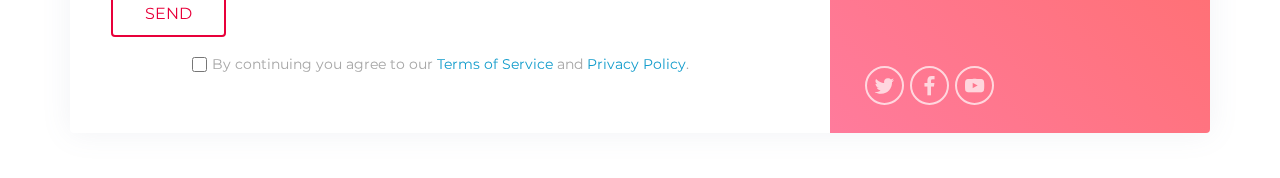
==== commit e749a952: "Add files via upload" ====
--- a/index.html
+++ b/index.html
@@ -55,9 +55,8 @@
             </div>
         </button>
       <div class="collapse navbar-collapse" id="navbarSupportedContent">
-            <ul class="navbar-nav nav-dropdown" data-app-modern-menu="true">
-                <li class="nav-item">
-                    <a class="nav-link link text-white display-4" href="https://ithw.com">
+            <ul class="navbar-nav nav-dropdown" data-app-modern-menu="true"><li class="nav-item">
+                    <a class="nav-link link text-white display-4" href="https://ithw.com" aria-expanded="true">
                         Home
                     </a>
                 </li>
@@ -65,46 +64,36 @@
                     <a class="nav-link link text-white display-4" href="https://ithw.com">
                         Services
                     </a>
-                </li>
+                </li><li class="nav-item"><a class="nav-link link text-white display-4" href="https://ithw.com">
+                        Forms</a></li><li class="nav-item"><a class="nav-link link text-white display-4" href="https://ithw.com">
+                        Tools</a></li><li class="nav-item"><a class="nav-link link text-white display-4" href="https://ithw.com">
+                        Documents</a></li>
                 <li class="nav-item">
                     <a class="nav-link link text-white display-4" href="https://ithw.com">
                         About Us
                     </a>
-                </li>
-            </ul>
+                </li></ul>
             <div class="icons-menu">
               <div class="soc-item">
-                <a href="https://mobiri.se" target="_blank">
-                  <span class="mbr-iconfont socicon socicon-twitter"></span>
+                <a href="https://www.facebook.com/Advisors2030" target="_blank">
+                  <span class="mbr-iconfont socicon-twitter socicon"></span>
                 </a>
               </div>
               <div class="soc-item">
-                <a href="https://mobiri.se" target="_blank">
-                  <span class="mbr-iconfont socicon socicon-facebook"></span>
+                <a href="https://www.facebook.com/Advisors2030" target="_blank">
+                  <span class="mbr-iconfont socicon-facebook socicon"></span>
                 </a>
               </div>
               <div class="soc-item">
-                <a href="https://mobiri.se" target="_blank">
-                  <span class="mbr-iconfont socicon socicon-instagram"></span>
+                <a href="https://www.facebook.com/Advisors2030" target="_blank">
+                  <span class="mbr-iconfont socicon-instagram socicon"></span>
                 </a>
               </div>
-              <div class="soc-item">
-                <a href="https://mobiri.se" target="_blank">
-                  <span class="mbr-iconfont socicon socicon-youtube"></span>
-                </a>
-              </div>
-              <div class="soc-item">
-                <a href="https://mobiri.se" target="_blank">
-                  <span class="mbr-iconfont socicon socicon-googleplus"></span>
-                </a>
-              </div>
-              <div class="soc-item">
-                <a href="https://mobiri.se" target="_blank">
-                  <span class="mbr-iconfont socicon socicon-behance"></span>
-                </a>
-              </div>
-            </div>
-            <div class="navbar-buttons mbr-section-btn"><a class="btn btn-sm btn-white display-4" href="https://ithw.com">
+              
+              
+              
+            </div>
+            <div class="navbar-buttons mbr-section-btn"><a class="btn btn-sm btn-white display-4" href="mailto:advisors2030@outlook.com">
                     Contact Us
                 </a></div>
       </div>
@@ -121,16 +110,16 @@
     <div class="container">
         <div class="media-container-row">
             <div class="mb-4 content-container col-md-10">
-                <h1 class="mbr-section-title pb-3 mbr-fonts-style align-center display-1">Advisor 2030<br>Consulting Tools</h1>
+                <h1 class="mbr-section-title pb-3 mbr-fonts-style align-center display-1"><strong>Advisors 2030</strong><br><strong>Consulting Support &amp; Tools</strong></h1>
                 <p class="mbr-text pb-3 mbr-fonts-style p-descr align-center display-5">
-                    This site is created to help experts and managers to apply some consulting frameworks and tools for Startups, SME, Entrepenures, Innovation, Research, Analysus, ICT and More<br>&nbsp;https://advisor2030.github.io/ConsutingTools/.&nbsp;<br><br><strong>FORMS</strong></p>
+                    This site is created to help experts and managers to apply some consulting frameworks and tools for Startups, SME, Entrepreneurs, Innovation, Research, Analysis, ICT and More<br>&nbsp;<br><br><strong>Forms, Tools and Documents&nbsp;</strong></p>
             </div>
         </div>
     </div>
     <div class="container-boxes mbr-white">
         <div class="box-item">
             <div class="icon-block-top pb-4">
-                <a href="https://forms.office.com/Pages/ResponsePage.aspx?id=DQSIkWdsW0yxEjajBLZtrQAAAAAAAAAAAAYAAIggKUZUM0tKUzU1N0ZHRllZU0Q4UzROT1hJTFpERy4u" target="_blank"><span class="mbr-iconfont mbri-sites display-2"></span></a>
+                <a href="https://forms.office.com/Pages/ResponsePage.aspx?id=DQSIkWdsW0yxEjajBLZtrQAAAAAAAAAAAAYAAIggKUZUM0tKUzU1N0ZHRllZU0Q4UzROT1hJTFpERy4u" target="_blank"><span class="mbr-iconfont mbri-sites display-2" style="color: rgb(239, 239, 239); fill: rgb(239, 239, 239);"></span></a>
             </div>
             <h4 class="box-item-title pb-3 mbr-fonts-style mbr-black display-5">Consultat Form</h4>
             <p class="box-item-text mbr-fonts-style display-7">Consultant Database and forms used to maintain list of consultants</p>
@@ -138,7 +127,7 @@
         </div>
         <div class="box-item">
             <div class="icon-block-top pb-4">
-                <a href="https://forms.office.com/Pages/ResponsePage.aspx?id=DQSIkWdsW0yxEjajBLZtrQAAAAAAAAAAAAYAAIggKUZUM0tKUzU1N0ZHRllZU0Q4UzROT1hJTFpERy4u" target="_blank"><span class="mbr-iconfont mbri-photo display-2"></span></a>
+                <a href="https://forms.office.com/Pages/ResponsePage.aspx?id=DQSIkWdsW0yxEjajBLZtrQAAAAAAAAAAAAYAAIggKUZUM0tKUzU1N0ZHRllZU0Q4UzROT1hJTFpERy4u" target="_blank"><span class="mbr-iconfont mbri-photo display-2" style="color: rgb(239, 239, 239); fill: rgb(239, 239, 239);"></span></a>
             </div>
             <h4 class="box-item-title pb-3 mbr-fonts-style mbr-black display-5">Benefeciary Registeration&nbsp;</h4>
             <p class="box-item-text mbr-fonts-style display-7">This is a Mentorship Handbook and tools - Run this tool to evaluate your endeavour for free and receive the gap analysis report</p>
@@ -147,7 +136,7 @@
         </div>
         <div class="box-item">
             <div class="icon-block-top pb-4">
-                <a href="https://forms.office.com/Pages/ResponsePage.aspx?id=DQSIkWdsW0yxEjajBLZtrQAAAAAAAAAAAAYAAIggKUZURUdCQlpZODBKRjdYSkcyOUtUSTNIRlVRVi4u" target="_blank"><span class="mbr-iconfont mbri-apple display-2"></span></a>
+                <a href="https://forms.office.com/Pages/ResponsePage.aspx?id=DQSIkWdsW0yxEjajBLZtrQAAAAAAAAAAAAYAAIggKUZURUdCQlpZODBKRjdYSkcyOUtUSTNIRlVRVi4u" target="_blank"><span class="mbr-iconfont mbri-apple display-2" style="color: rgb(239, 239, 239); fill: rgb(239, 239, 239);"></span></a>
             </div>
             <h4 class="box-item-title pb-3 mbr-fonts-style mbr-black display-5">Gap Anlaysis V3</h4>
             <p class="box-item-text mbr-fonts-style display-7">Quick Gap Anlaysis used for the free fast assesment useful for small firms and startups (V1) for Midum and large</p>
@@ -175,7 +164,7 @@
     <div class="container-boxes mbr-white">
         <div class="box-item">
             <div class="icon-block-top pb-4">
-                <a href="https://forms.office.com/Pages/ResponsePage.aspx?id=DQSIkWdsW0yxEjajBLZtrQAAAAAAAAAAAAYAAIggKUZUQ1dYR0w2UUZFNVRTRzRPT0NETUQyMzRXNi4u" target="_blank"><span class="mbr-iconfont mbri-sites display-2"></span></a>
+                <a href="https://forms.office.com/Pages/ResponsePage.aspx?id=DQSIkWdsW0yxEjajBLZtrQAAAAAAAAAAAAYAAIggKUZUQ1dYR0w2UUZFNVRTRzRPT0NETUQyMzRXNi4u" target="_blank"><span class="mbr-iconfont mbri-sites display-2" style="color: rgb(239, 239, 239); fill: rgb(239, 239, 239);"></span></a>
             </div>
             <h4 class="box-item-title pb-3 mbr-fonts-style mbr-black display-5">Customer Satisfaction&nbsp;</h4>
             <p class="box-item-text mbr-fonts-style display-7">Use this to get customer Satisfaction&nbsp;</p>
@@ -183,7 +172,7 @@
         </div>
         <div class="box-item">
             <div class="icon-block-top pb-4">
-                <a href="https://forms.office.com/Pages/ResponsePage.aspx?id=DQSIkWdsW0yxEjajBLZtrQAAAAAAAAAAAAYAAIggKUZURURYWEVFUFMySlBMMTRMNDM4R0M5WTIySS4u" target="_blank"><span class="mbr-iconfont mbri-photo display-2"></span></a>
+                <a href="https://forms.office.com/Pages/ResponsePage.aspx?id=DQSIkWdsW0yxEjajBLZtrQAAAAAAAAAAAAYAAIggKUZURURYWEVFUFMySlBMMTRMNDM4R0M5WTIySS4u" target="_blank"><span class="mbr-iconfont mbri-photo display-2" style="color: rgb(239, 239, 239); fill: rgb(239, 239, 239);"></span></a>
             </div>
             <h4 class="box-item-title pb-3 mbr-fonts-style mbr-black display-5">Consulting Meeting Log</h4>
             <p class="box-item-text mbr-fonts-style display-7">This a form that record all meeting logs by consutlatn and keep track of the project</p>
@@ -192,7 +181,7 @@
         </div>
         <div class="box-item">
             <div class="icon-block-top pb-4">
-                <a href="https://forms.office.com/Pages/ResponsePage.aspx?id=DQSIkWdsW0yxEjajBLZtrQAAAAAAAAAAAAYAAIggKUZUN0oySTdNNDAwSlZYTjRNUTNYOTJWS000NC4u" target="_blank"><span class="mbr-iconfont mbri-apple display-2"></span></a>
+                <a href="https://forms.office.com/Pages/ResponsePage.aspx?id=DQSIkWdsW0yxEjajBLZtrQAAAAAAAAAAAAYAAIggKUZUN0oySTdNNDAwSlZYTjRNUTNYOTJWS000NC4u" target="_blank"><span class="mbr-iconfont mbri-apple display-2" style="color: rgb(239, 239, 239); fill: rgb(239, 239, 239);"></span></a>
             </div>
             <h4 class="box-item-title pb-3 mbr-fonts-style mbr-black display-5"><a href="https://forms.office.com/Pages/ResponsePage.aspx?id=DQSIkWdsW0yxEjajBLZtrQAAAAAAAAAAAAYAAIggKUZUN0oySTdNNDAwSlZYTjRNUTNYOTJWS000NC4u" target="_blank">IMC Creative-Hub Registeration&nbsp;</a></h4>
             <p class="box-item-text mbr-fonts-style display-7"><a href="https://forms.office.com/Pages/ResponsePage.aspx?id=DQSIkWdsW0yxEjajBLZtrQAAAAAAAAAAAAYAAIggKUZUN0oySTdNNDAwSlZYTjRNUTNYOTJWS000NC4u" target="_blank">IMC Creative Hub Regiseration&nbsp;</a></p>
@@ -698,7 +687,7 @@
         <div class="row main-row">
             <div class="col-sm-12 col-lg-8 col-md-6 form-container" data-form-type="formoid">
                 <!---Formbuilder Form--->
-                <form action="https://mobirise.com/" method="POST" class="mbr-form form-with-styler" data-form-title="My Mobirise Form"><input type="hidden" name="email" data-form-email="true" value="BnpDSqmbaVNxOayhp46C9JpITRbUHvQsidmUgEm7EQOefq7AlvN9Twi+mAJkdvCb/XGOz08XyL4Ebec9YGkXevQd88CUpAwBHLmVfDJ0XPiAKcaEE0WRuLOqHiLAT+fx.n5M90jl2o7QXoaELIFk6IGyAlnfMEpsbeAr/0U8dMxZUwWGn2EFB+dy/VrWwPiEqd+epm8WGGYlIDuYI3SuJKVJAznZzdu0JqnzMB3vhT2Pp3Mq2uuc0ON8Smlw87MCh">
+                <form action="https://mobirise.com/" method="POST" class="mbr-form form-with-styler" data-form-title="My Mobirise Form"><input type="hidden" name="email" data-form-email="true" value="PYDu+p5iCAzN9LwpkRXf+RH+Z5vwkdRred9cI0mXXLkdjZTsMV0WhsAcW8ANNbSDY/NPYXQxGDLBcueohvvhDdFJ6jFi73/ggo8QeZ5q13ZJSr3Hu7uCXlCKGkVudyDu.KxWXSQ41sZ2/JJtAG9ljydnHII7v6+b4pll8PxbadoNWj4EKMYvyDcQBeOFen30gxYM+PNA5I73ENaK0kNX4VSuyAQ3dPYDhcO0kXpdwgIfbpSZOlgXHUT6eONqk1wsT">
                     <div class="row">
                         <div hidden="hidden" data-form-alert="" class="alert alert-success col-12">Thanks for filling out the form!</div>
                         <div hidden="hidden" data-form-alert-danger="" class="alert alert-danger col-12">
@@ -732,13 +721,12 @@
                     <div class="text-block pb-3">
                         <h3 class="mbr-title mbr-fonts-style align-left mbr-white pb-2 mbr-light display-5">ADDRESS</h3>
                         <p class="mbr-text mbr-fonts-style align-left m-0 display-4">
-                            1234 Street Name City, AA 99999
-                        </p>
+                            Cairo, Egypt</p>
                     </div>
                     <div class="text-block pb-3">
                         <h3 class="mbr-title mbr-fonts-style align-left mbr-white pb-2 mbr-light display-5">CALL US</h3>
                         <p class="mbr-text mbr-fonts-style align-left m-0 display-4">
-                            +1 (0) 000 0000 001
+                            +20 100 123 44 33<br><br>advisros2030@outlook.com&nbsp;<br>
                         </p>
                     </div>
                     
@@ -749,8 +737,8 @@
                             </a>
                         </div>
                         <div class="soc-item">
-                            <a href="https://www.facebook.com/pages/Mobirise/1616226671953247" target="_blank">
-                                <span class="socicon-facebook socicon mbr-iconfont mbr-iconfont-social"></span>
+                            <a href="https://www.facebook.com/Advisors2030" target="_blank">
+                                <span class="mbr-iconfont mbr-iconfont-social socicon-facebook socicon"></span>
                             </a>
                         </div>
                         <div class="soc-item">
--- a/assets/mobirise/css/mbr-additional.css
+++ b/assets/mobirise/css/mbr-additional.css
@@ -1118,6 +1118,9 @@
   }
 }
 .cid-qKSeIL708B .mbr-text {
+  color: #333333;
+}
+.cid-qKSeIL708B H1 {
   color: #333333;
 }
 .cid-spyzSb6jKd {
@@ -1775,7 +1778,7 @@
 @showBrand: true;
 @showItems: true;
 @showIcons: true;
-@iconsAmount: "6";
+@iconsAmount: "3";
 @showButtons: true;
 @sticky: true;
 @collapsed: false;
--- a/assets/mobirise/css/mbr-additional.css
+++ b/assets/mobirise/css/mbr-additional.css
@@ -1118,6 +1118,9 @@
   }
 }
 .cid-qKSeIL708B .mbr-text {
+  color: #333333;
+}
+.cid-qKSeIL708B H1 {
   color: #333333;
 }
 .cid-spyzSb6jKd {
@@ -1775,7 +1778,7 @@
 @showBrand: true;
 @showItems: true;
 @showIcons: true;
-@iconsAmount: "6";
+@iconsAmount: "3";
 @showButtons: true;
 @sticky: true;
 @collapsed: false;
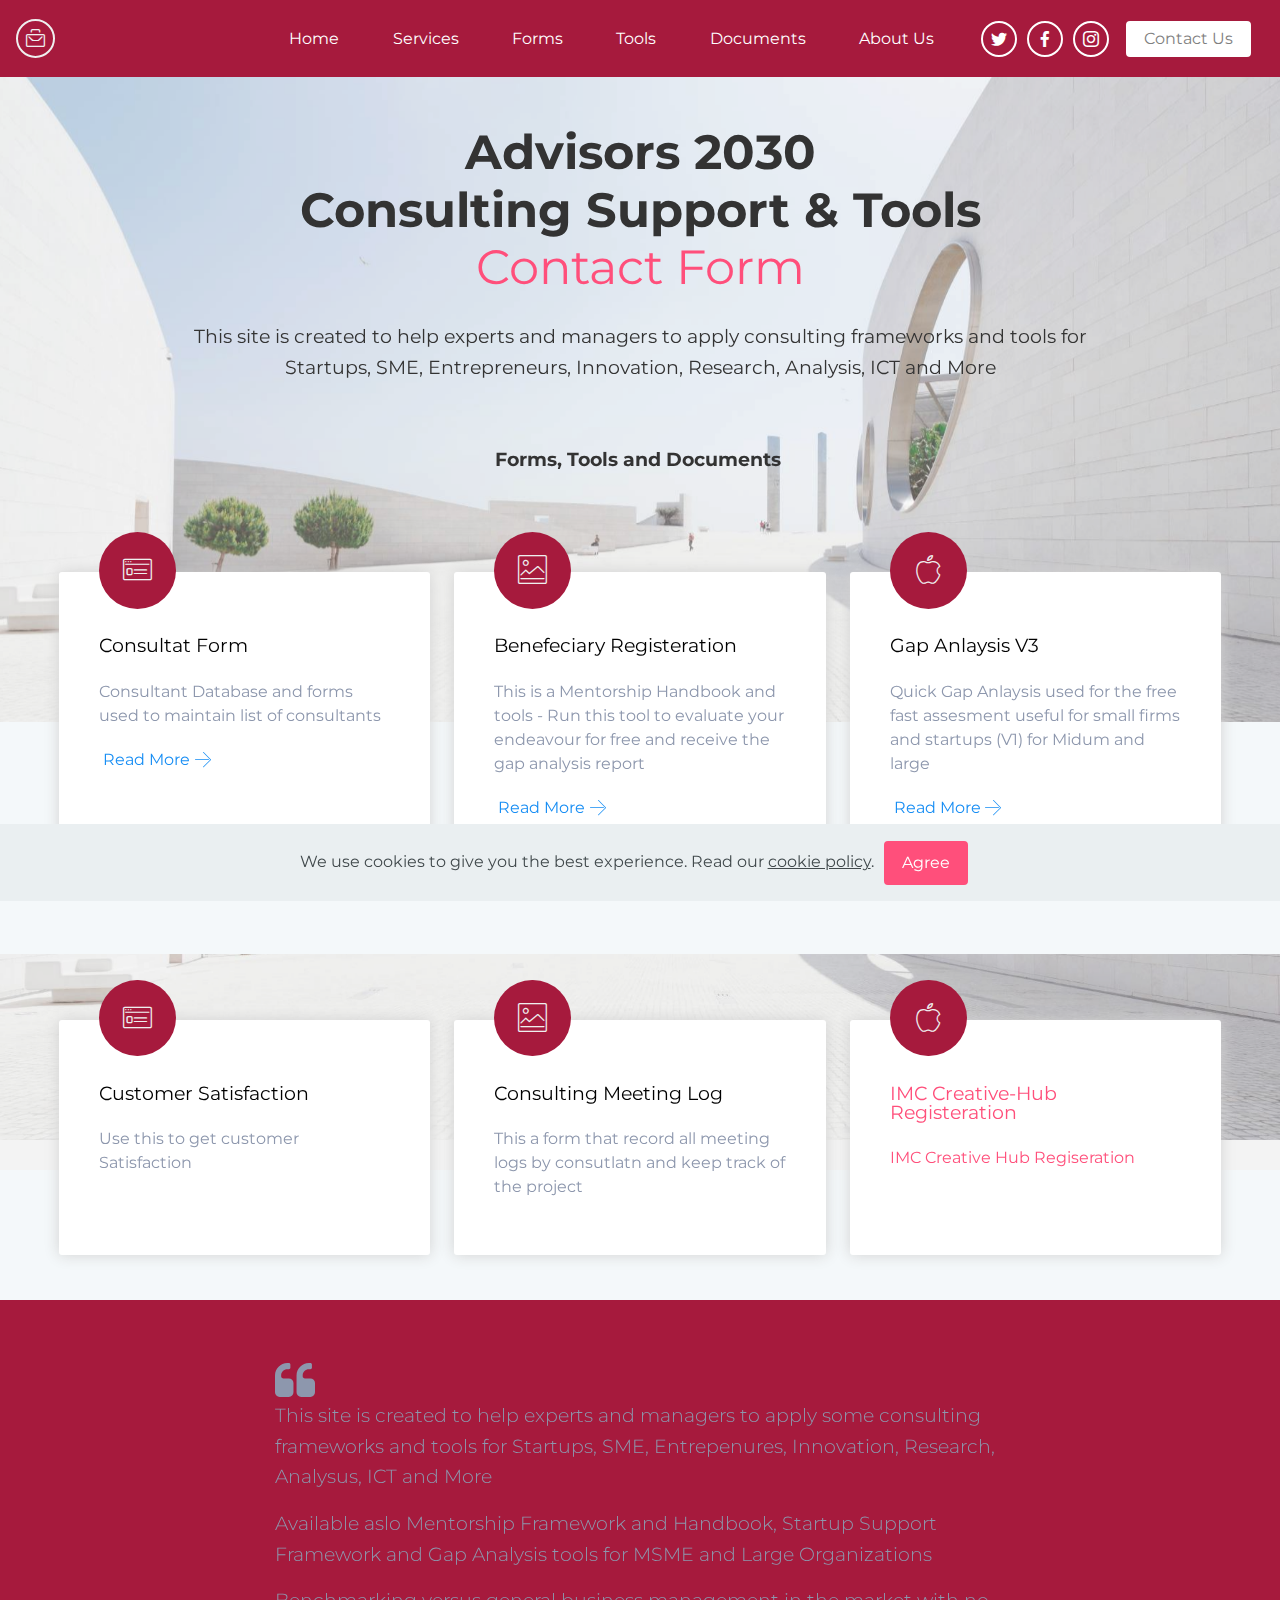
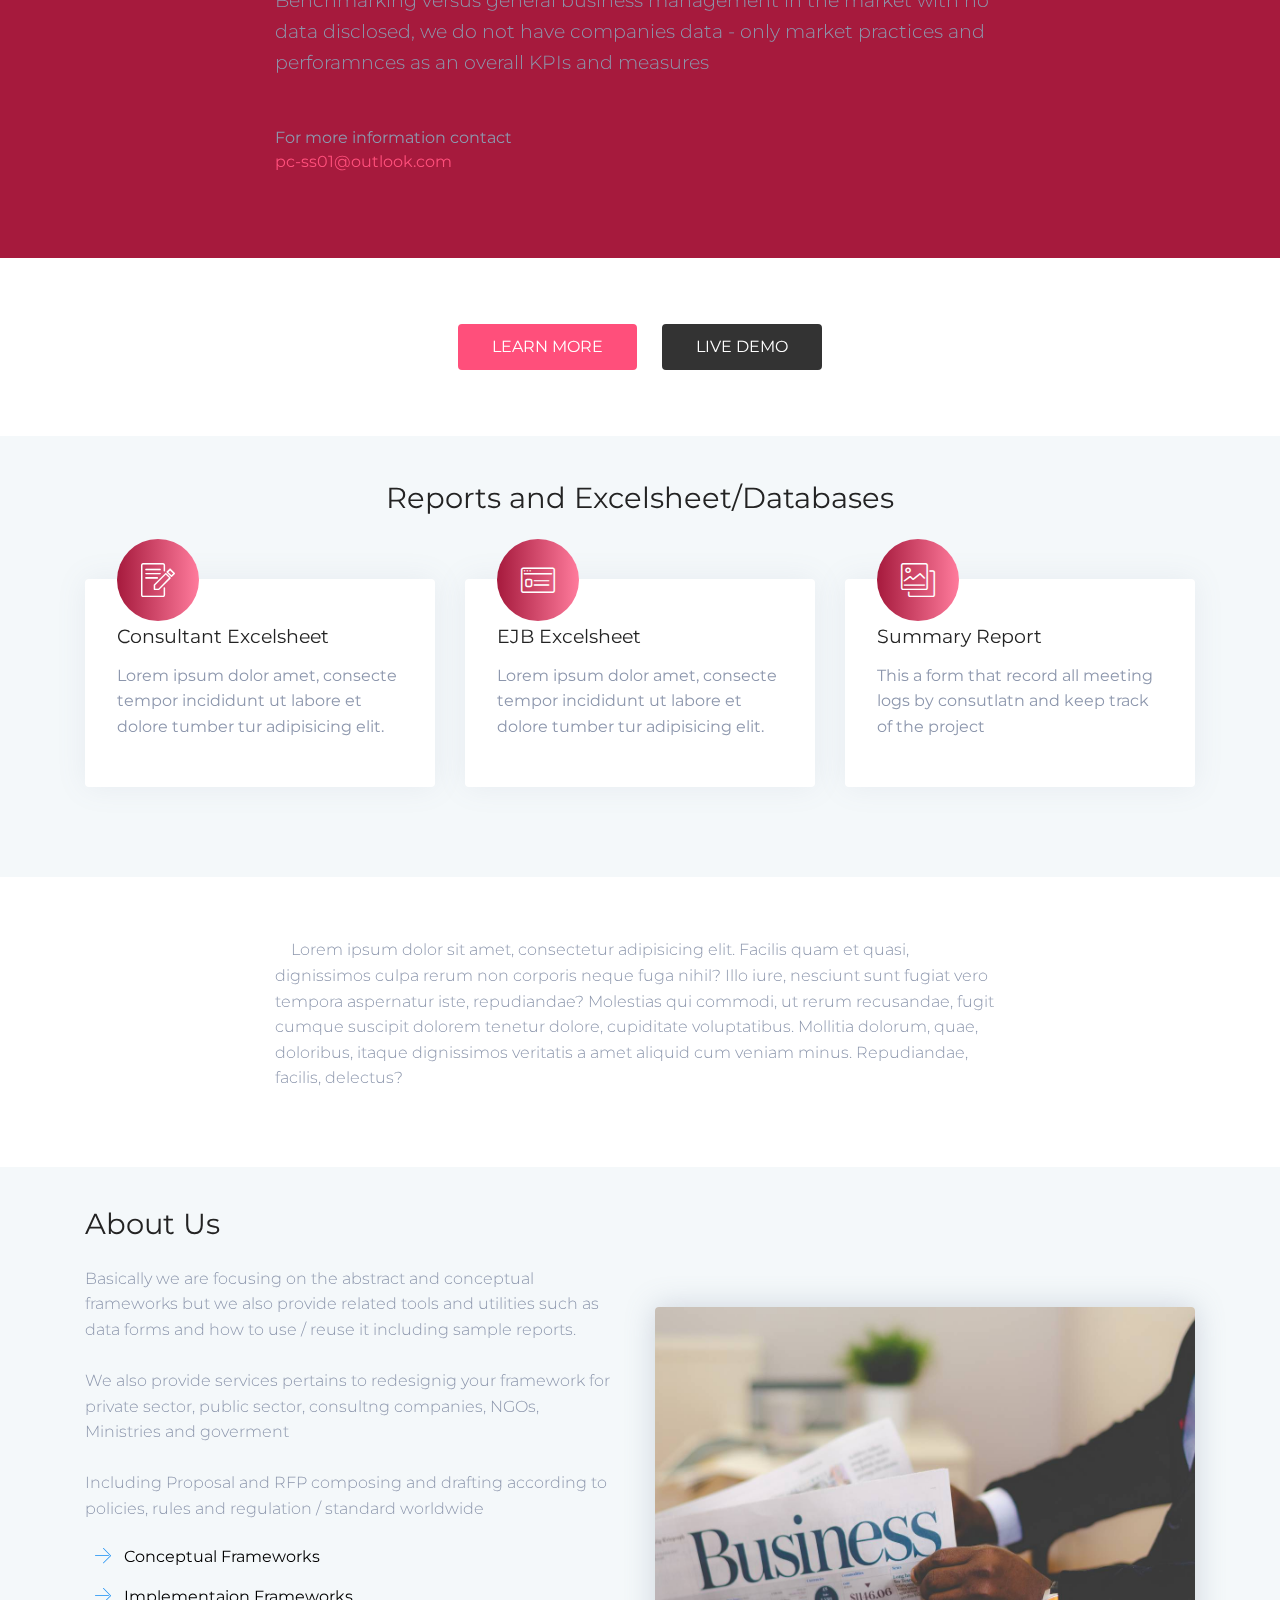
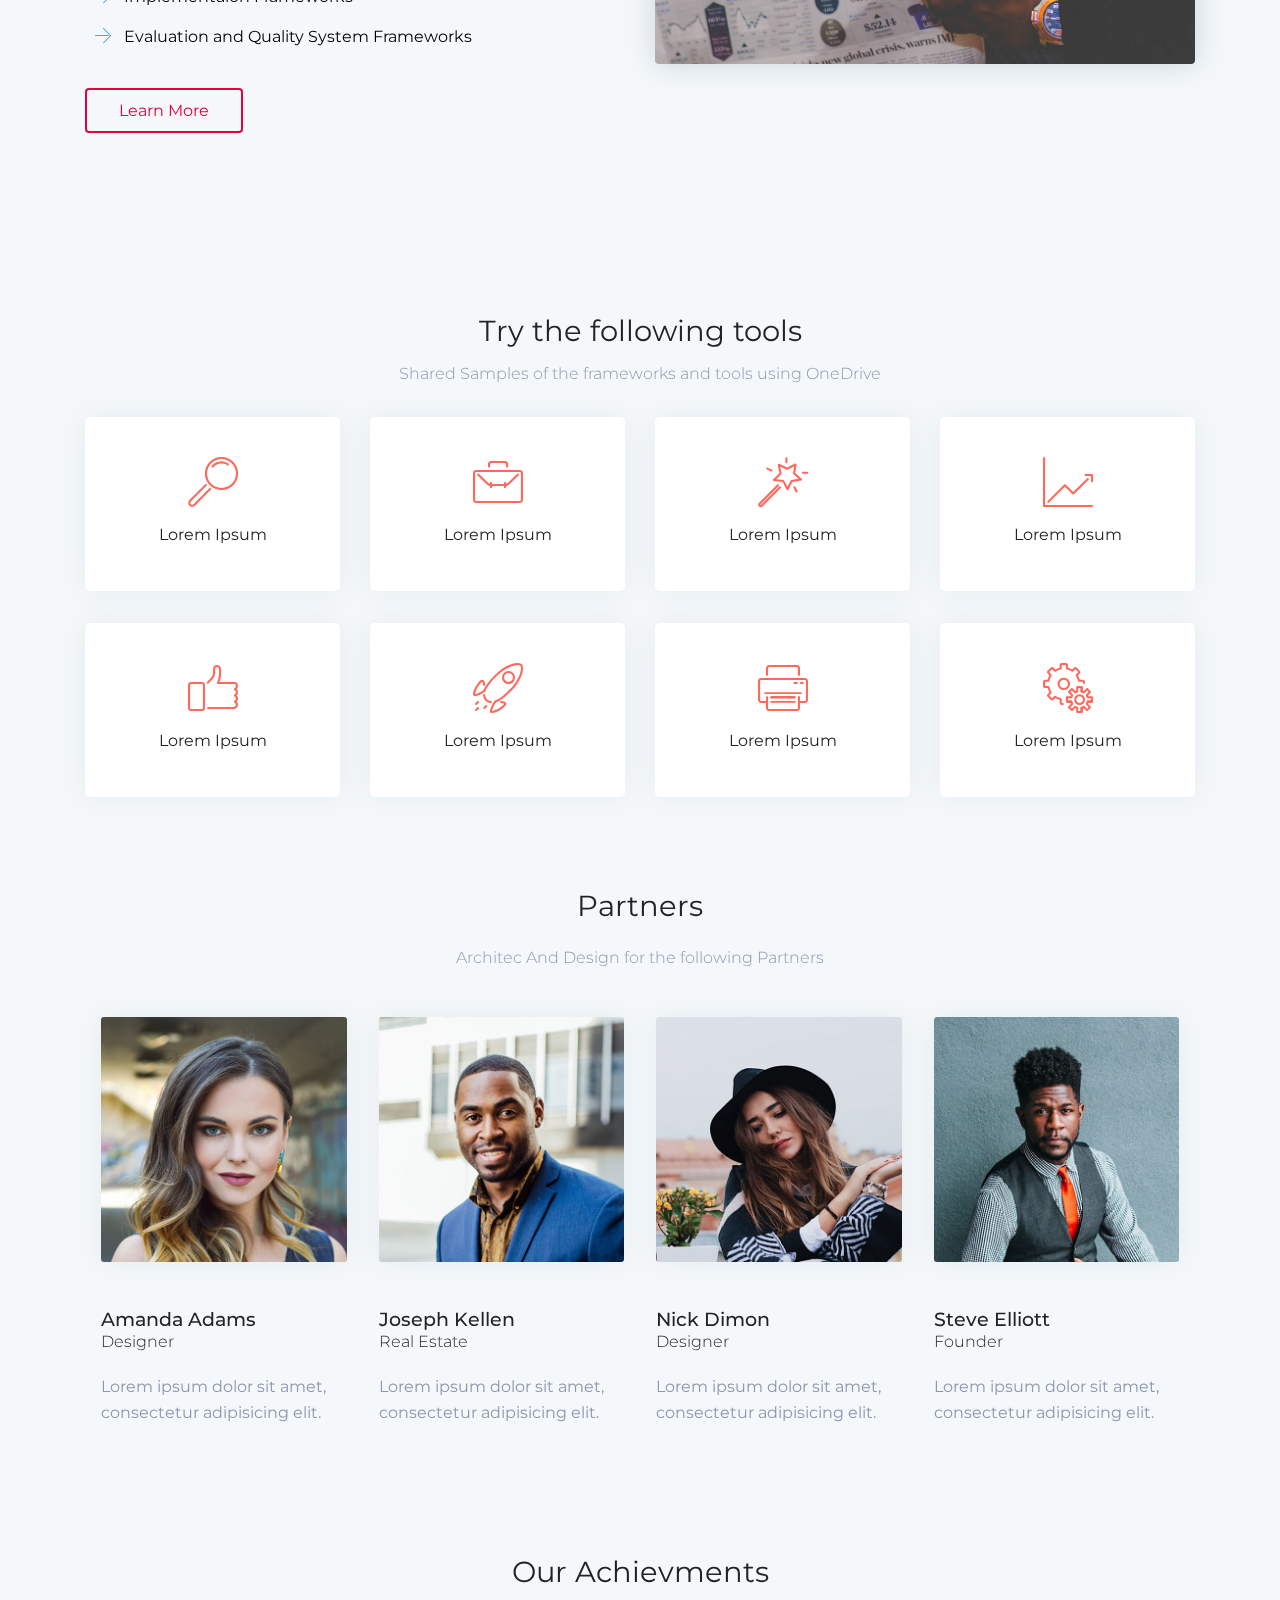
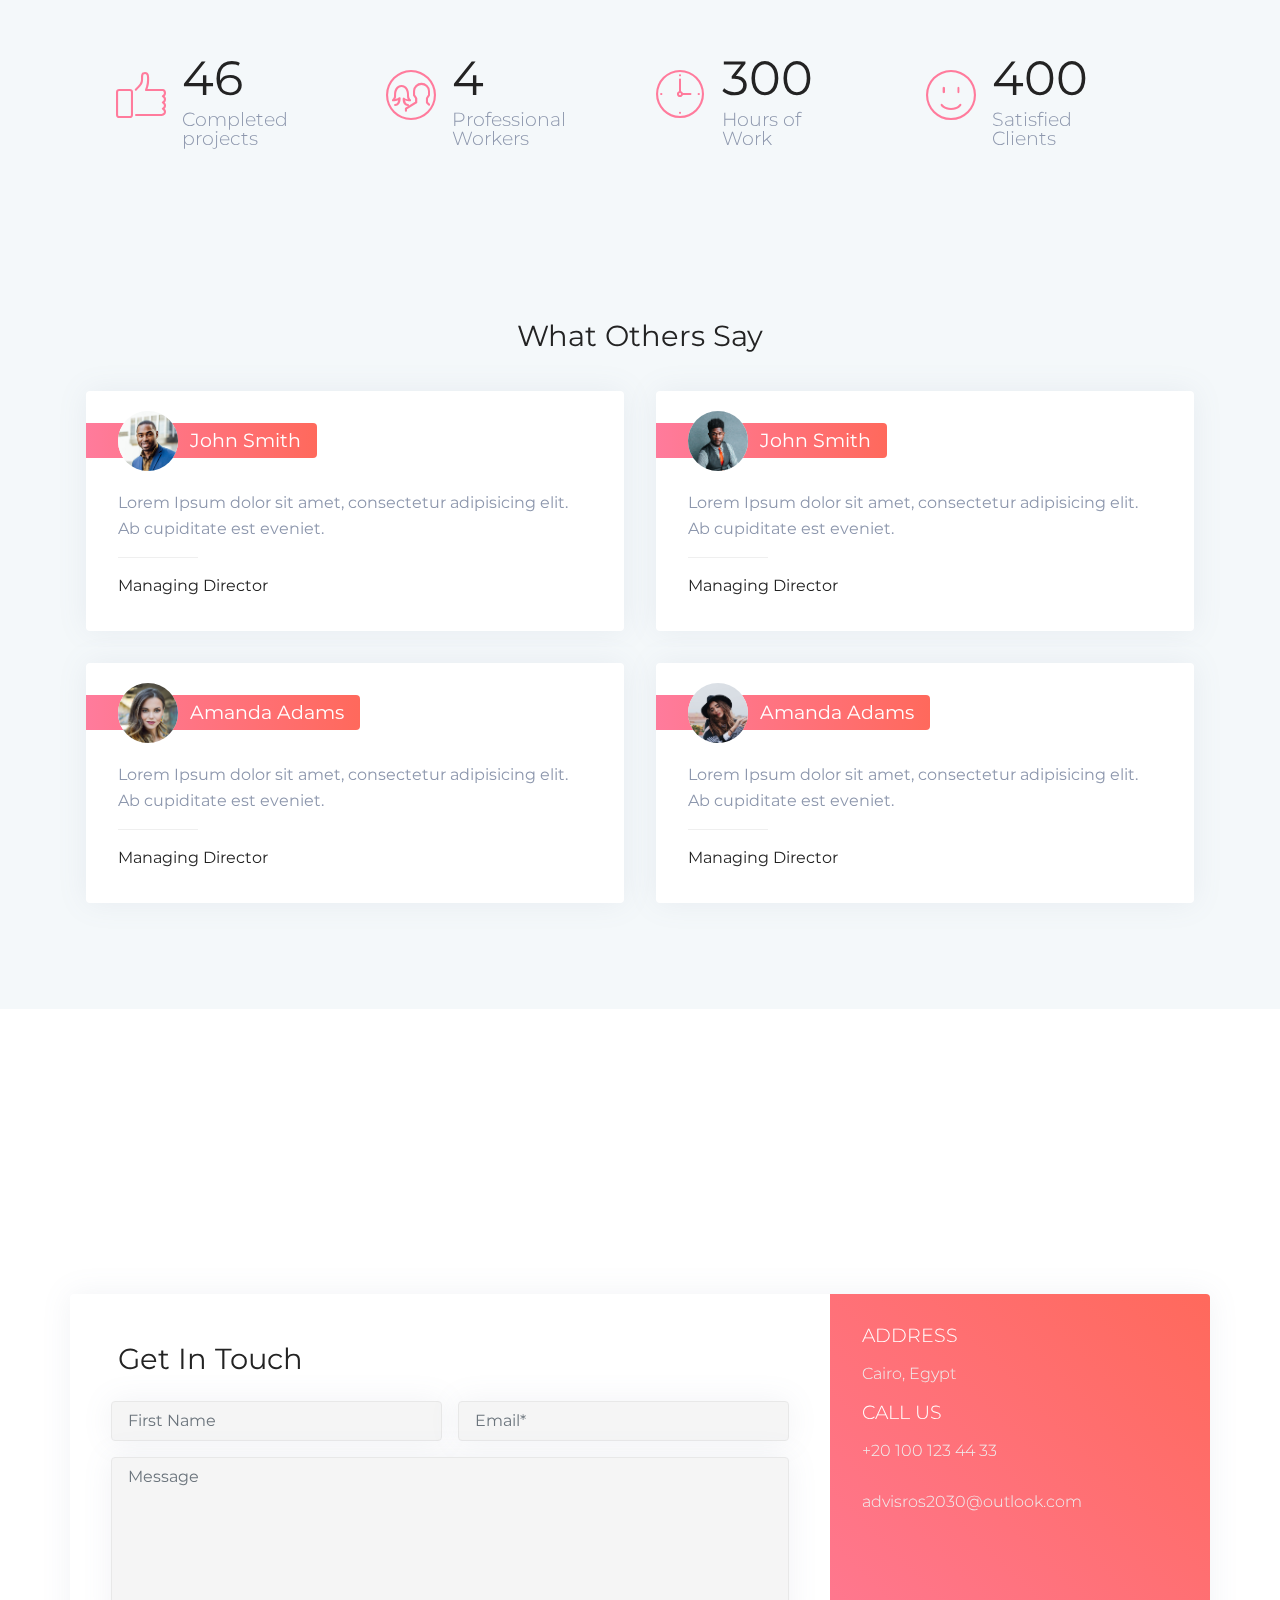
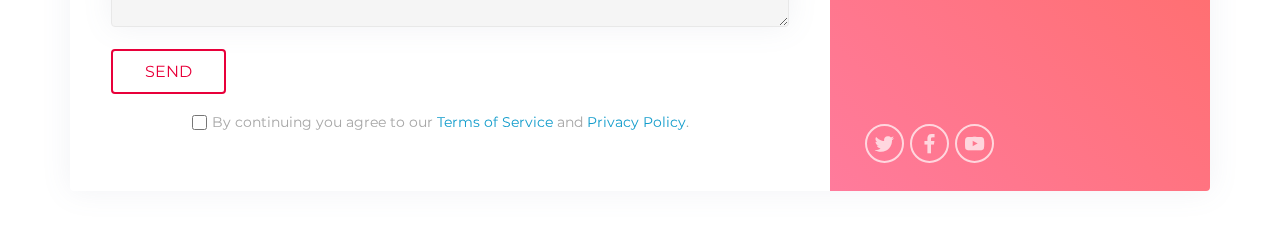
==== commit 38ee296d: "Add files via upload" ====
--- a/index.html
+++ b/index.html
@@ -6,7 +6,7 @@
   <meta http-equiv="X-UA-Compatible" content="IE=edge">
   <meta name="generator" content="Mobirise v4.12.3, mobirise.com">
   <meta name="viewport" content="width=device-width, initial-scale=1, minimum-scale=1">
-  <link rel="shortcut icon" href="assets/images/800px-lady-with-an-ermine-leonardo-da-vinci-google-art-project-128x172.png" type="image/x-icon">
+  <link rel="shortcut icon" href="assets/images/logo-500-128x96.png" type="image/x-icon">
   <meta name="description" content="">
   
   
@@ -110,9 +110,9 @@
     <div class="container">
         <div class="media-container-row">
             <div class="mb-4 content-container col-md-10">
-                <h1 class="mbr-section-title pb-3 mbr-fonts-style align-center display-1"><strong>Advisors 2030</strong><br><strong>Consulting Support &amp; Tools</strong></h1>
+                <h1 class="mbr-section-title pb-3 mbr-fonts-style align-center display-1"><strong>Advisors 2030</strong><br><strong>Consulting Support &amp; Tools</strong><br><a href="https://forms.office.com/Pages/ResponsePage.aspx?id=DQSIkWdsW0yxEjajBLZtrQAAAAAAAAAAAAYAAIggKUZUNUdLN1hGUDRLTDZJVEMxQUhaSE1CVkFaMi4u" target="_blank">Contact Form</a></h1>
                 <p class="mbr-text pb-3 mbr-fonts-style p-descr align-center display-5">
-                    This site is created to help experts and managers to apply some consulting frameworks and tools for Startups, SME, Entrepreneurs, Innovation, Research, Analysis, ICT and More<br>&nbsp;<br><br><strong>Forms, Tools and Documents&nbsp;</strong></p>
+                    This site is created to help experts and managers to apply consulting frameworks and tools for Startups, SME, Entrepreneurs, Innovation, Research, Analysis, ICT and More<br>&nbsp;<br><br><strong>Forms, Tools and Documents&nbsp;</strong></p>
             </div>
         </div>
     </div>
@@ -681,13 +681,13 @@
 
      
 
-    <div class="google-map"><iframe frameborder="0" style="border:0" src="https://www.google.com/maps/embed/v1/place?key=AIzaSyCZI5F_k6S1k46ujh0SNrapM89f7mJxd30&amp;q=place_id:ChIJ674hC6Y_WBQRujtC6Jay33k" allowfullscreen=""></iframe></div>
+    <div class="google-map"><iframe frameborder="0" style="border:0" src="https://www.google.com/maps/embed/v1/place?key=AIzaSyDk89J4FSunMF33ruMVWJaJht_Ro0kvoXs&amp;q=place_id:ChIJ674hC6Y_WBQRujtC6Jay33k" allowfullscreen=""></iframe></div>
 
     <div class="container wrapper">
         <div class="row main-row">
             <div class="col-sm-12 col-lg-8 col-md-6 form-container" data-form-type="formoid">
                 <!---Formbuilder Form--->
-                <form action="https://mobirise.com/" method="POST" class="mbr-form form-with-styler" data-form-title="My Mobirise Form"><input type="hidden" name="email" data-form-email="true" value="PYDu+p5iCAzN9LwpkRXf+RH+Z5vwkdRred9cI0mXXLkdjZTsMV0WhsAcW8ANNbSDY/NPYXQxGDLBcueohvvhDdFJ6jFi73/ggo8QeZ5q13ZJSr3Hu7uCXlCKGkVudyDu.KxWXSQ41sZ2/JJtAG9ljydnHII7v6+b4pll8PxbadoNWj4EKMYvyDcQBeOFen30gxYM+PNA5I73ENaK0kNX4VSuyAQ3dPYDhcO0kXpdwgIfbpSZOlgXHUT6eONqk1wsT">
+                <form action="https://mobirise.com/" method="POST" class="mbr-form form-with-styler" data-form-title="My Mobirise Form"><input type="hidden" name="email" data-form-email="true" value="2TROhJANcB0p67hQRssfvaDgEtBViBBLMEil9V1HggD6JgFU64EgEO0+oGv/lkG1LNTHdZ45dJ3dxx7dX/pLws/IeI7Rt9UQBsYySQSuu1RByzthcrMplHyAja5Z4kSd.nuB+27LL4c3URoJDh1uXrjMzAjvevwFbFgGNJySm2NsjFemcQ2qmTitKde4ZK72Fo6+4B5wA/StBfaP4k8vMIDi9AJTjUWba6kUsmXpChe4BhSK6iN8uwTfpKQ+o5J5h">
                     <div class="row">
                         <div hidden="hidden" data-form-alert="" class="alert alert-success col-12">Thanks for filling out the form!</div>
                         <div hidden="hidden" data-form-alert-danger="" class="alert alert-danger col-12">
